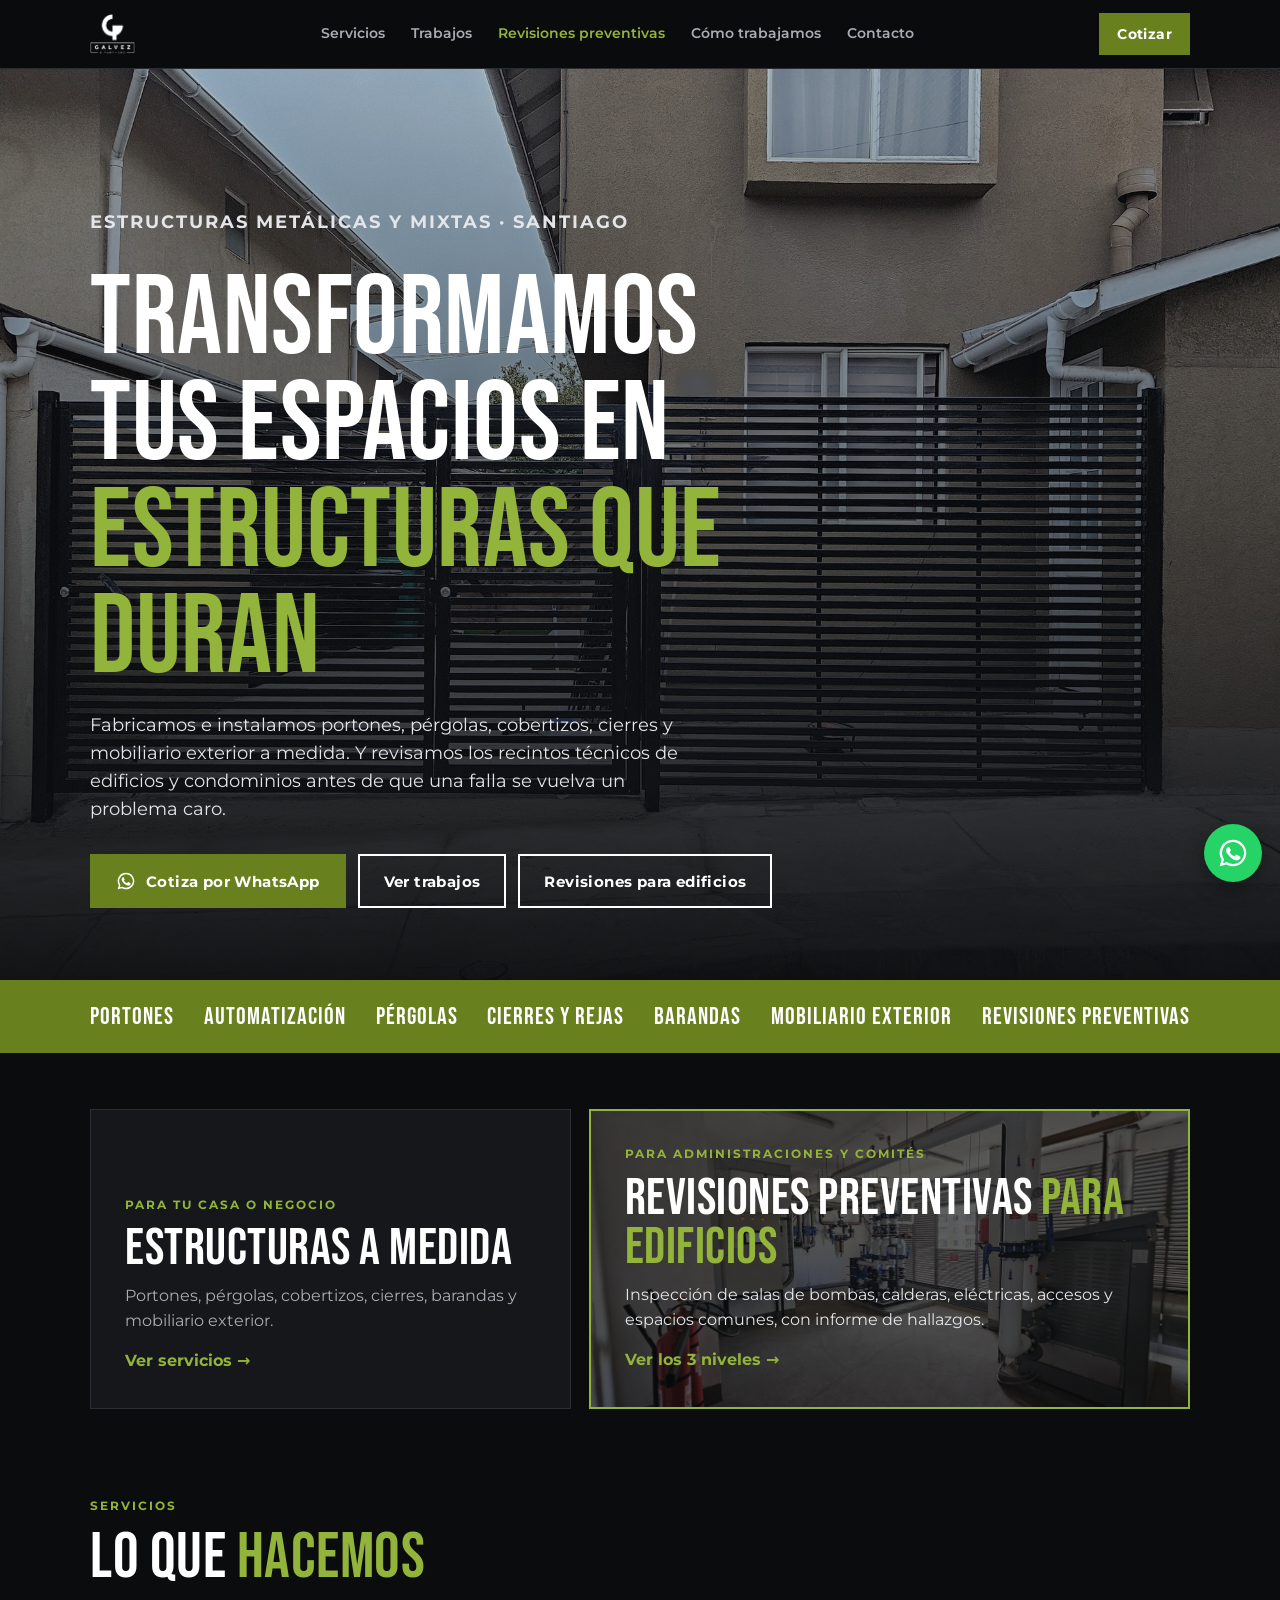
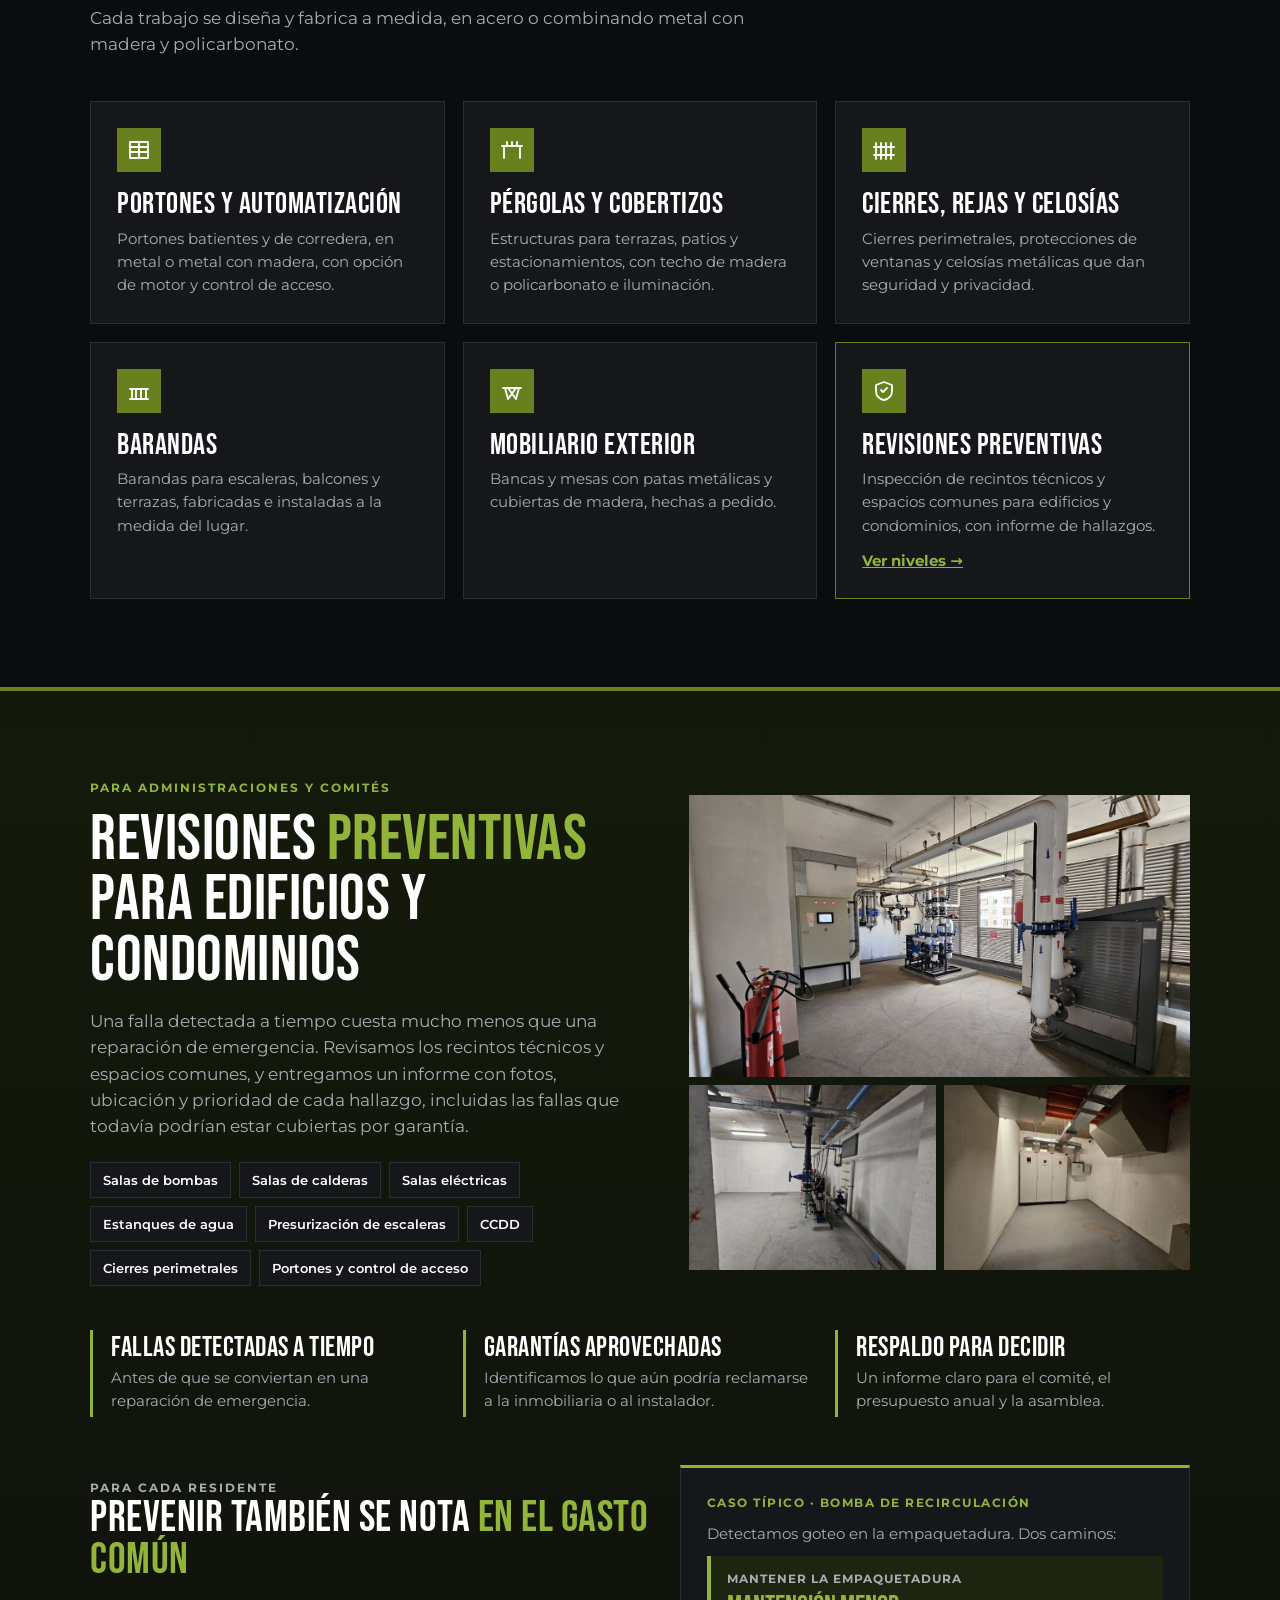
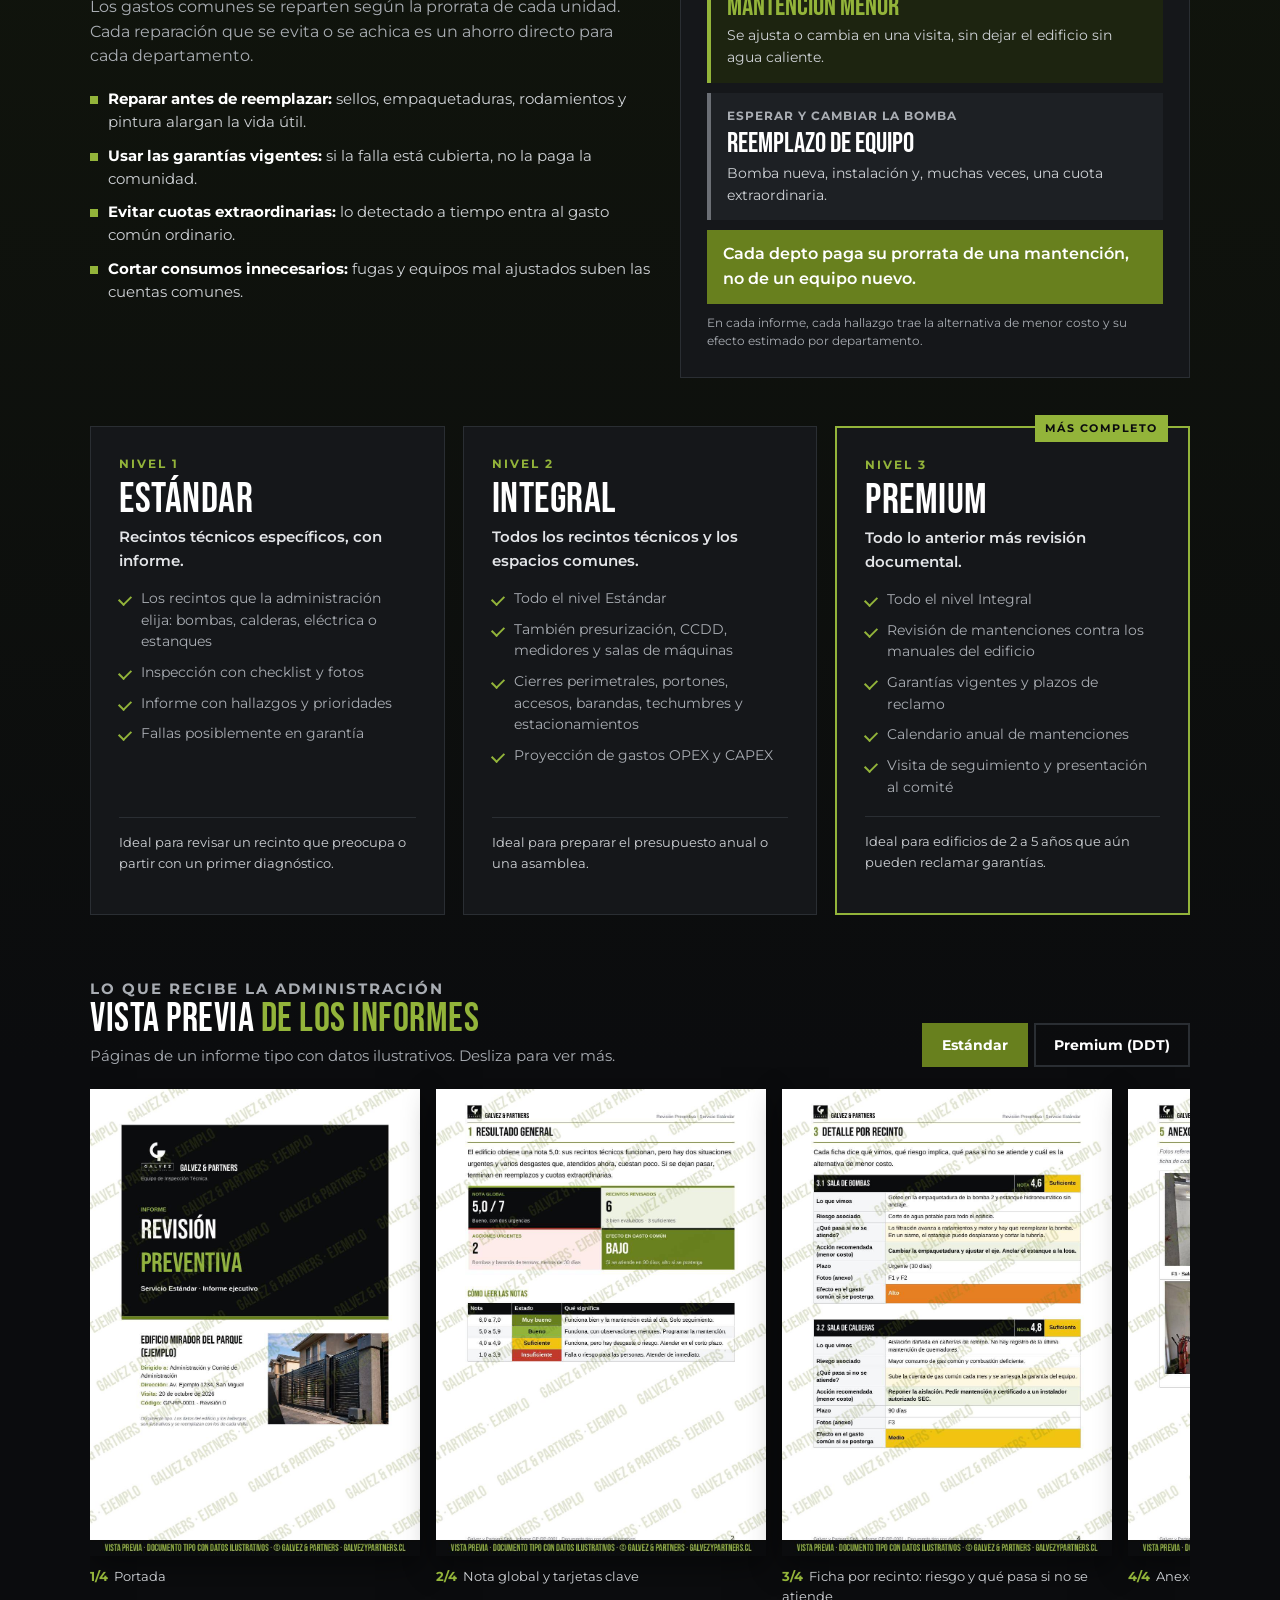
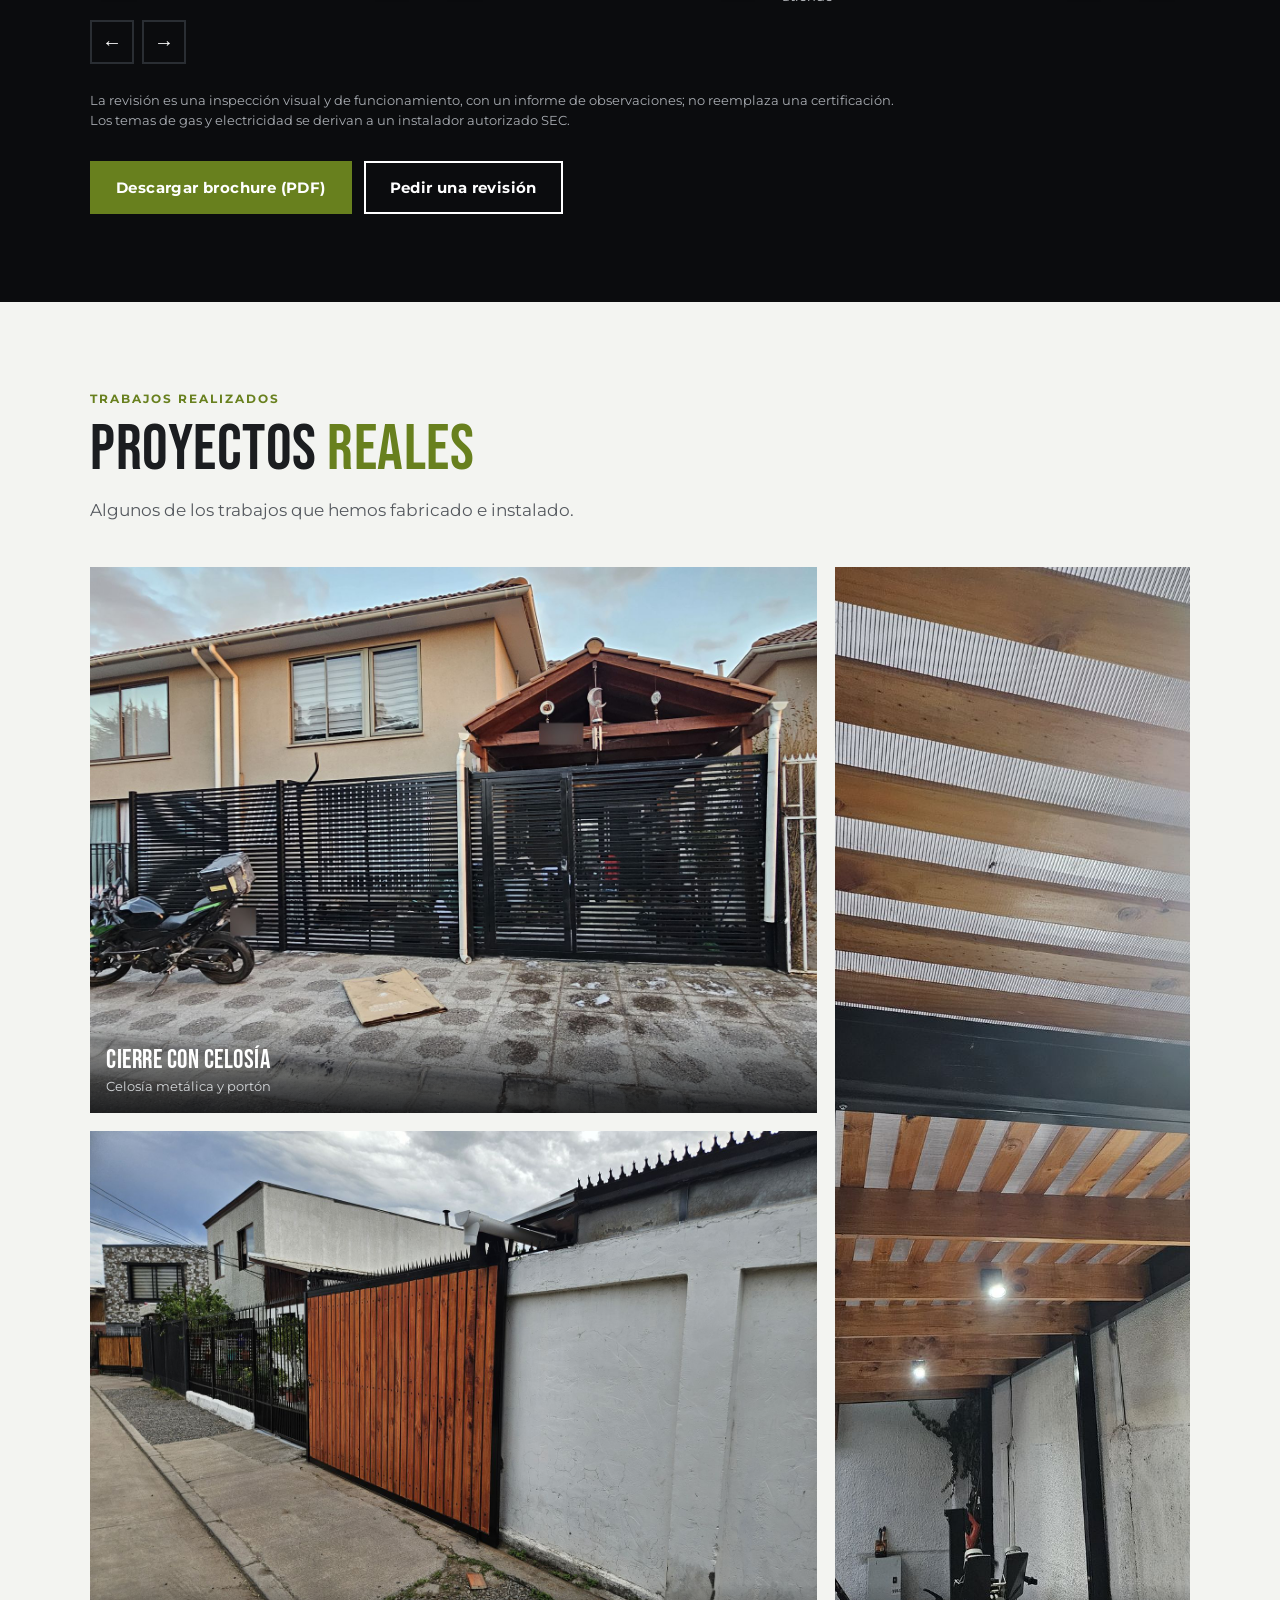
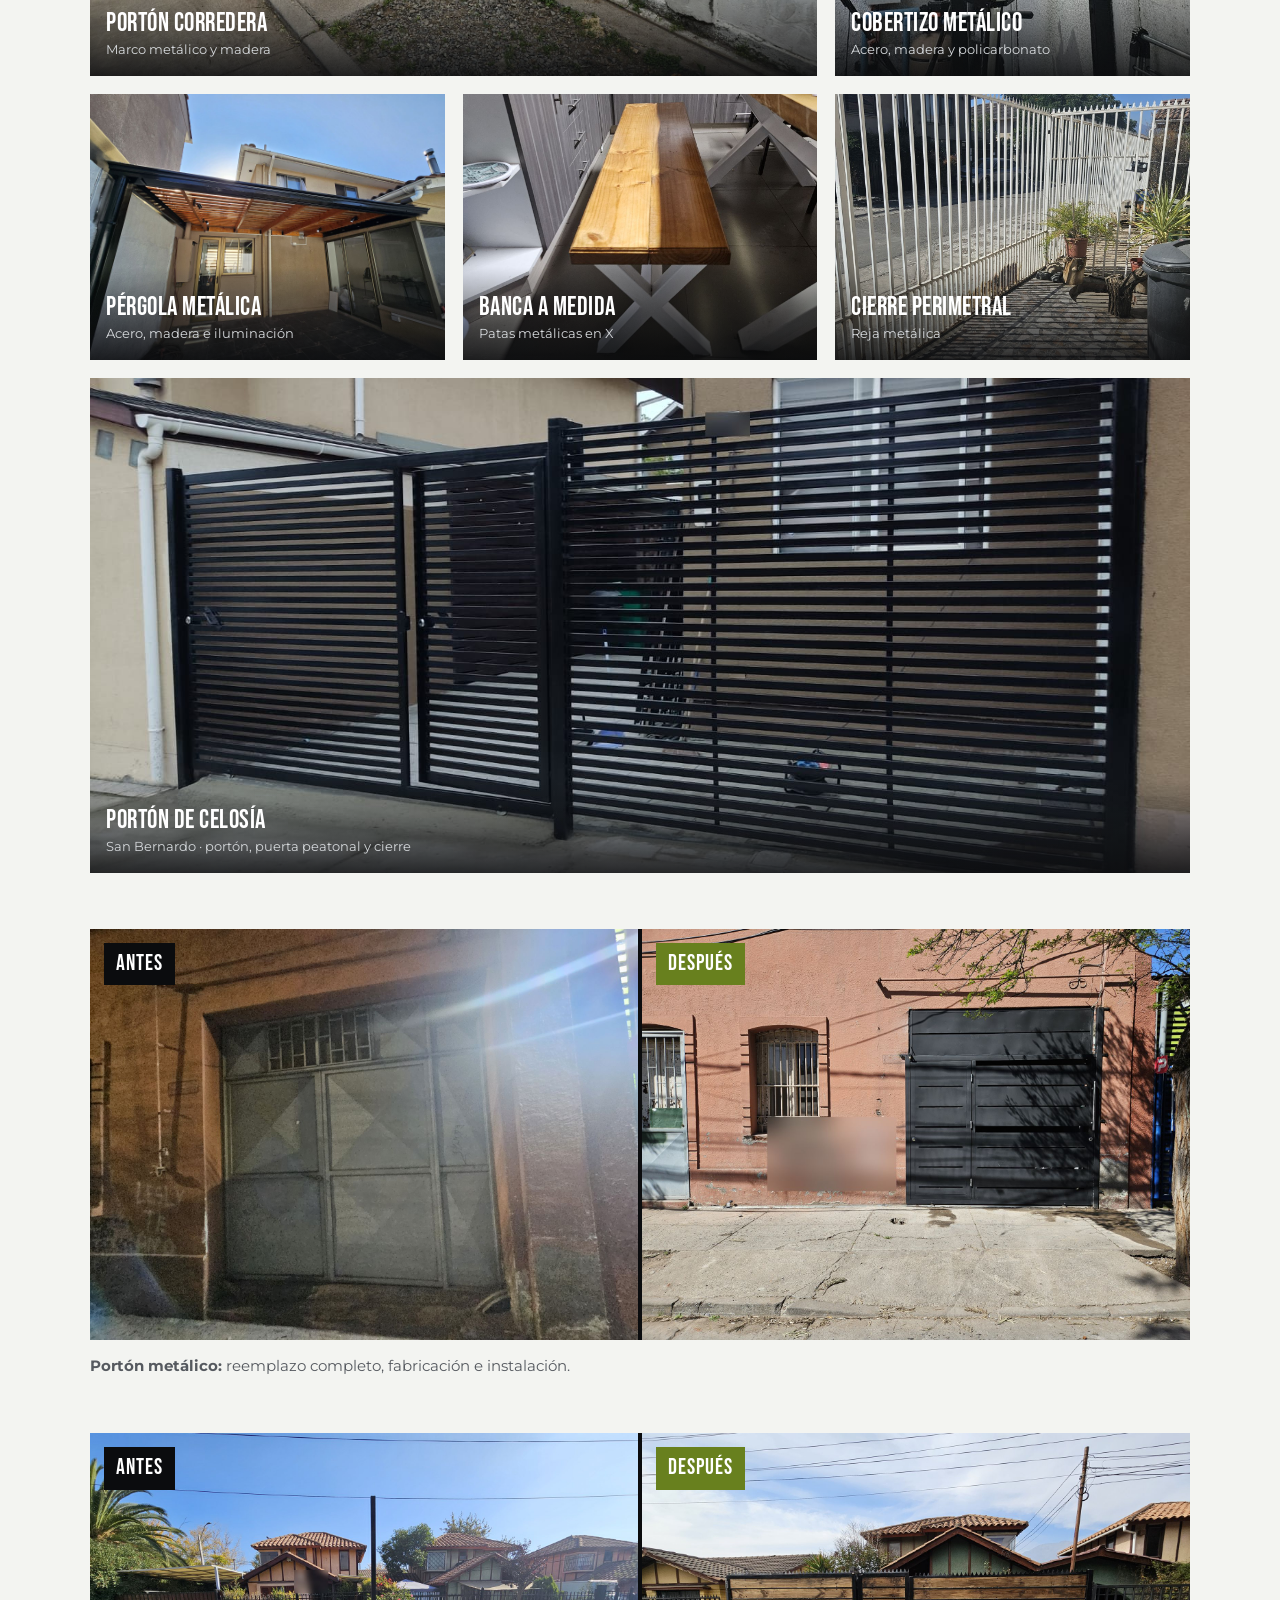
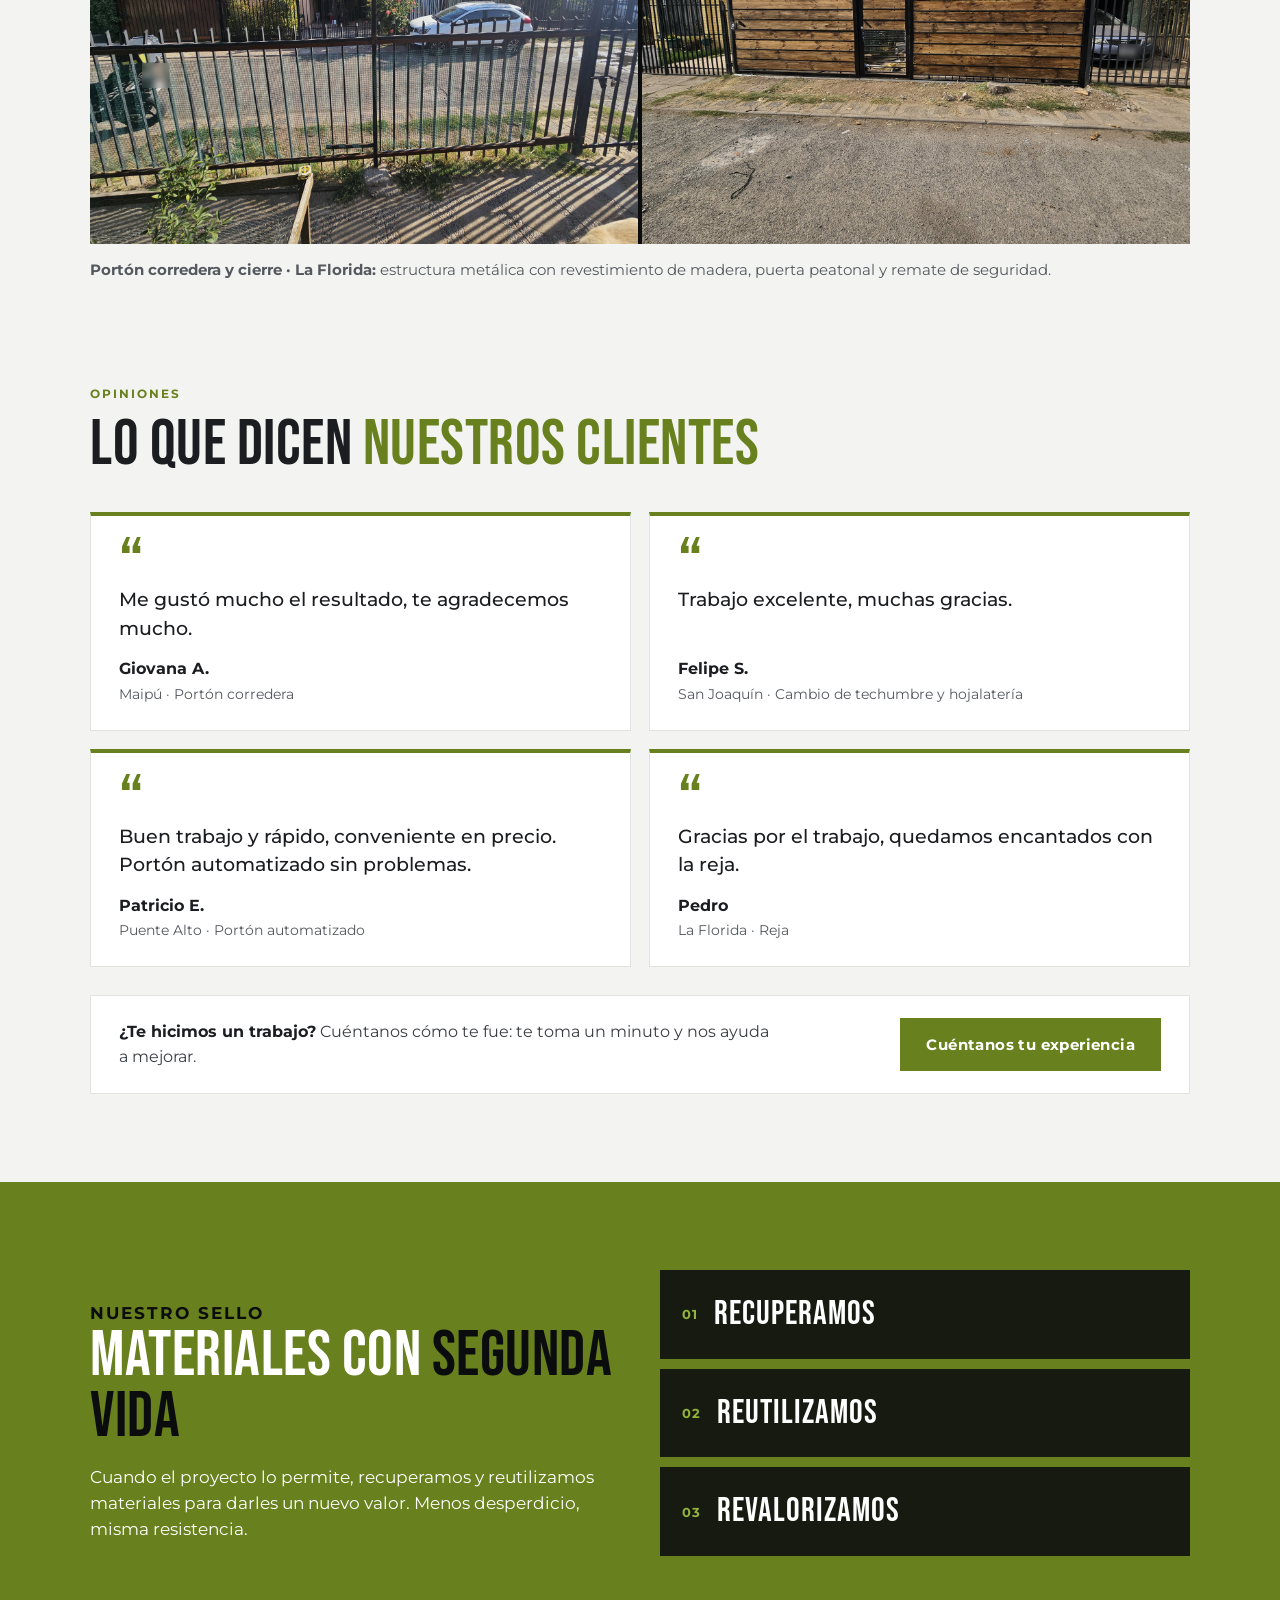
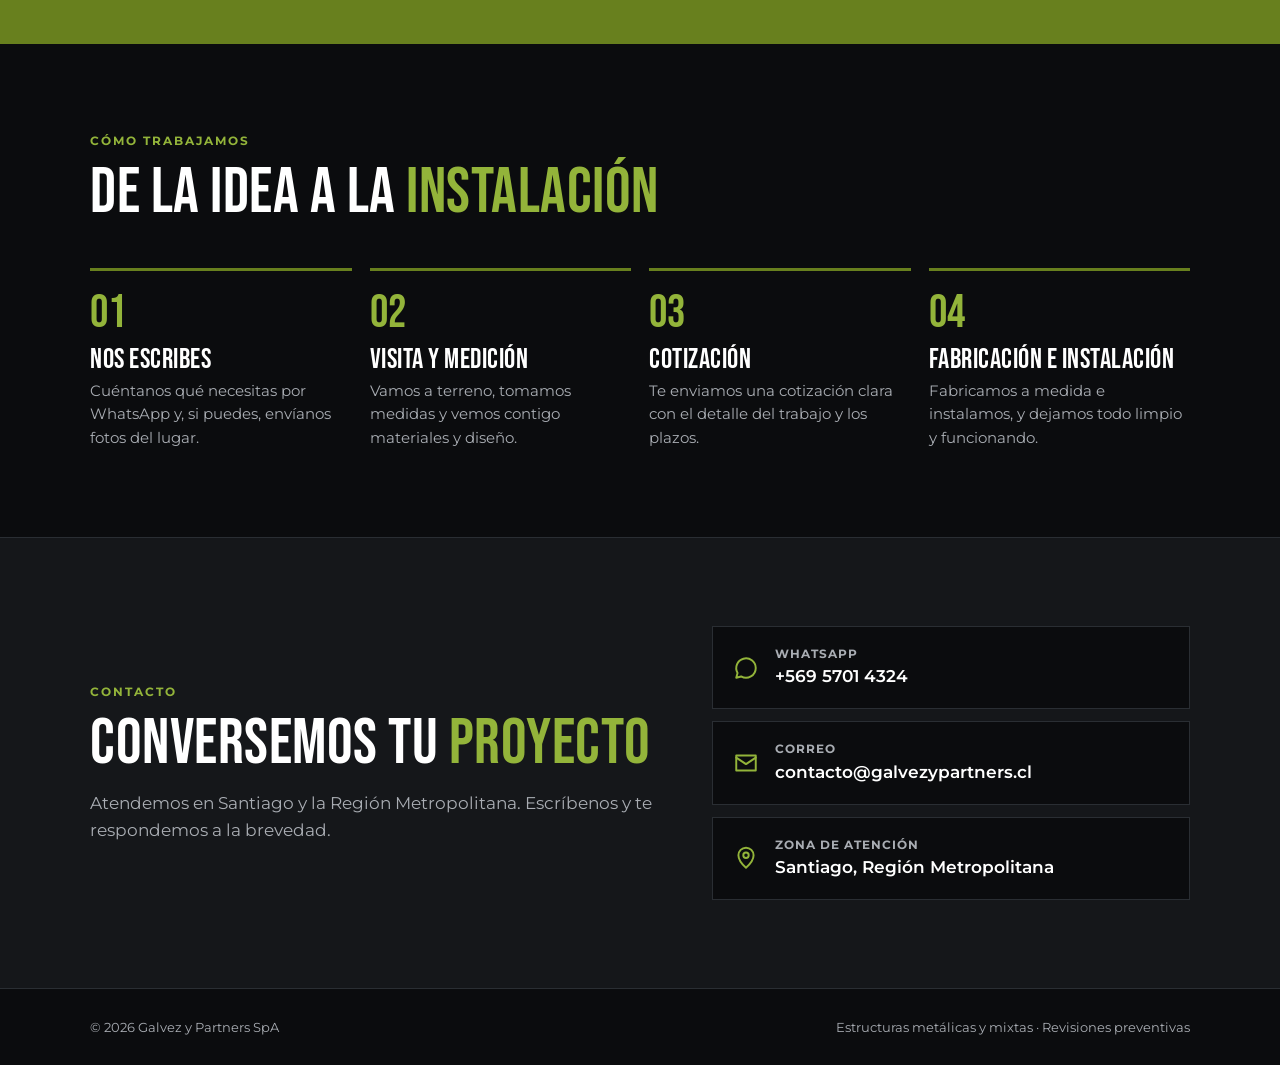
==== index.html @ 33e3d077 "Agrega vista previa de informes en revisiones preventivas Carrusel con páginas del informe Estándar " ====
<!doctype html>
<html lang="es-CL">
<head>
<meta charset="utf-8">
<meta name="viewport" content="width=device-width, initial-scale=1">
<title>Galvez y Partners | Estructuras metálicas y revisiones preventivas en Santiago</title>
<meta name="description" content="Galvez y Partners fabrica e instala portones, pérgolas, cobertizos, cierres, rejas y mobiliario exterior a medida en Santiago. También realizamos revisiones preventivas de recintos técnicos para edificios y condominios.">
<link rel="canonical" href="https://galvezypartners.cl/">
<meta property="og:type" content="website">
<meta property="og:title" content="Galvez y Partners · Estructuras que duran">
<meta property="og:description" content="Portones, pérgolas, cobertizos, cierres y mobiliario exterior a medida. Revisiones preventivas para edificios y condominios en Santiago.">
<meta property="og:url" content="https://galvezypartners.cl/">
<meta property="og:image" content="https://galvezypartners.cl/porton-portada.jpg">
<meta property="og:locale" content="es_CL">
<meta name="theme-color" content="#0b0c0e">
<link rel="icon" href="favicon.png">
<script type="application/ld+json">
{
  "@context": "https://schema.org",
  "@type": "HomeAndConstructionBusiness",
  "name": "Galvez y Partners SpA",
  "alternateName": "Galvez & Partners",
  "url": "https://galvezypartners.cl/",
  "image": "https://galvezypartners.cl/porton-portada.jpg",
  "logo": "https://galvezypartners.cl/logo_white.png",
  "telephone": "+56957014324",
  "email": "contacto@galvezypartners.cl",
  "areaServed": "Región Metropolitana de Santiago, Chile",
  "address": {"@type": "PostalAddress", "addressRegion": "Región Metropolitana", "addressCountry": "CL"},
  "description": "Estructuras metálicas y mixtas a medida: portones, automatización, pérgolas, cobertizos, cierres, rejas, barandas y mobiliario exterior. Revisiones preventivas para edificios y condominios."
}
</script>
<style>
@font-face{font-family:'Bebas Neue';font-weight:400;font-display:swap;src:url('BebasNeue-400.woff2') format('woff2')}
@font-face{font-family:'Montserrat';font-weight:400;font-display:swap;src:url('Montserrat-400.woff2') format('woff2')}
@font-face{font-family:'Montserrat';font-weight:500;font-display:swap;src:url('Montserrat-500.woff2') format('woff2')}
@font-face{font-family:'Montserrat';font-weight:600;font-display:swap;src:url('Montserrat-600.woff2') format('woff2')}
@font-face{font-family:'Montserrat';font-weight:700;font-display:swap;src:url('Montserrat-700.woff2') format('woff2')}
:root{
  --negro:#0b0c0e; --panel:#15171a; --panel2:#1d2024; --linea:#2a2e33;
  --verde:#68801e; --verde2:#93b43a; --blanco:#fff; --gris:#a9adb3; --claro:#f3f4f1; --texto:#1b1d20;
  --display:'Bebas Neue','Arial Narrow',Impact,sans-serif; --body:'Montserrat',system-ui,-apple-system,'Segoe UI',sans-serif;
  --ancho:1140px;
}
*{box-sizing:border-box}
html{scroll-behavior:smooth}
body{margin:0;background:var(--negro);color:var(--blanco);font-family:var(--body);line-height:1.55;font-size:16px;-webkit-font-smoothing:antialiased}
img{max-width:100%;display:block}
a{color:inherit}
.c{max-width:var(--ancho);margin:0 auto;padding:0 20px}
h1,h2,h3{font-family:var(--display);font-weight:400;letter-spacing:.5px;line-height:.95;margin:0}
h2{font-size:clamp(40px,6vw,64px)}
h2 span,h1 span{color:var(--verde2)}
.eyebrow{font-size:12px;font-weight:700;letter-spacing:2px;text-transform:uppercase;color:var(--verde2);margin:0 0 12px}
.lead{color:var(--gris);font-size:17px;max-width:62ch;margin:16px 0 0}
section{padding:88px 0}
.btn{display:inline-flex;align-items:center;gap:10px;font:700 15px var(--body);letter-spacing:.4px;text-decoration:none;padding:15px 24px;border:2px solid var(--verde);background:var(--verde);color:var(--blanco);transition:background .15s,color .15s,border-color .15s}
.btn:hover{background:var(--verde2);border-color:var(--verde2);color:var(--negro)}
.btn.sec{background:transparent;border-color:var(--blanco)}
.btn.sec:hover{background:var(--blanco);color:var(--negro)}
.btn svg{width:20px;height:20px;flex:none}

/* Barra superior */
header.top{position:sticky;top:0;z-index:20;background:rgba(11,12,14,.92);backdrop-filter:blur(8px);border-bottom:1px solid var(--linea)}
header.top .c{display:flex;align-items:center;justify-content:space-between;height:68px;gap:16px}
header.top img{height:40px;width:auto}
nav{display:flex;gap:26px;font-size:14px;font-weight:600}
nav a{text-decoration:none;color:var(--gris)}
nav a:hover{color:var(--blanco)}
.top .btn{padding:10px 16px;font-size:14px}
@media (max-width:860px){nav{display:none}}

/* Portada */
.hero{position:relative;min-height:min(88vh,760px);display:flex;align-items:flex-end;padding:0;overflow:hidden}
.hero>img{position:absolute;inset:0;width:100%;height:100%;object-fit:cover}
.hero::after{content:"";position:absolute;inset:0;background:linear-gradient(180deg,rgba(11,12,14,.25) 0%,rgba(11,12,14,.55) 45%,rgba(11,12,14,.96) 100%)}
.hero .c{position:relative;z-index:1;padding-top:120px;padding-bottom:72px;width:100%}
.hero h1{font-size:clamp(52px,9vw,112px);max-width:15ch}
.hero p{font-size:18px;max-width:52ch;color:#e3e5e8;margin:20px 0 30px}
.hero .acc{display:flex;flex-wrap:wrap;gap:12px}
.franja{background:var(--verde);color:var(--blanco)}
.franja .c{display:flex;flex-wrap:wrap;justify-content:space-between;gap:12px 28px;padding-top:18px;padding-bottom:18px;font-family:var(--display);font-size:24px;letter-spacing:1px}
@media (max-width:860px){.franja .c{justify-content:flex-start;gap:6px 20px;font-size:20px}}

/* Servicios */
.grid{display:grid;gap:18px}
.serv{grid-template-columns:repeat(3,1fr);margin-top:44px}
@media (max-width:900px){.serv{grid-template-columns:1fr 1fr}}
@media (max-width:560px){.serv{grid-template-columns:1fr}}
.card{background:var(--panel);border:1px solid var(--linea);padding:26px}
.card .ic{width:44px;height:44px;background:var(--verde);display:grid;place-items:center;margin-bottom:18px}
.card .ic svg{width:24px;height:24px;stroke:#fff;fill:none;stroke-width:1.8;stroke-linecap:round;stroke-linejoin:round}
.card h3{font-size:30px;margin-bottom:8px}
.card p{color:var(--gris);margin:0;font-size:15px}
.card.destacada{border-color:var(--verde)}

/* Trabajos */
.trab{background:var(--claro);color:var(--texto)}
.trab .lead{color:#55595f}
.gal{grid-template-columns:repeat(12,1fr);margin-top:44px}
.gal figure{margin:0;position:relative;overflow:hidden;background:#ddd;grid-column:span 4;aspect-ratio:4/3}
.gal figure.alta{grid-row:span 2;aspect-ratio:auto}
.gal figure.ancha{grid-column:span 8}
.gal figure.full{grid-column:1/-1;aspect-ratio:20/9}
.gal img{width:100%;height:100%;object-fit:cover;transition:transform .4s}
.gal figure:hover img{transform:scale(1.03)}
.gal figcaption{position:absolute;left:0;right:0;bottom:0;padding:28px 16px 14px;background:linear-gradient(transparent,rgba(11,12,14,.85));color:#fff}
.gal figcaption b{font-family:var(--display);font-weight:400;font-size:26px;letter-spacing:.5px;display:block;line-height:1}
.gal figcaption span{font-size:13px;color:#d6d9dc}
@media (max-width:860px){.gal{grid-template-columns:1fr 1fr}.gal figure,.gal figure.ancha{grid-column:span 1}.gal figure.full{grid-column:1/-1;aspect-ratio:16/9}.gal figure.alta{grid-row:span 1;aspect-ratio:4/3}}
@media (max-width:520px){.gal{grid-template-columns:1fr}}
.ad{display:grid;grid-template-columns:1fr 1fr;gap:4px;margin-top:56px;background:var(--negro)}
.ad figure{margin:0;position:relative}
.ad img{width:100%;aspect-ratio:4/3;object-fit:cover}
.ad .tag{position:absolute;top:14px;left:14px;font-family:var(--display);font-size:22px;letter-spacing:1px;padding:4px 12px;background:var(--negro);color:#fff}
.ad .tag.v{background:var(--verde)}
.ad-txt{margin-top:14px;font-size:15px;color:#55595f}
@media (max-width:620px){.ad{grid-template-columns:1fr}}

/* Revisiones */
.rev-intro{display:grid;grid-template-columns:1.1fr 1fr;gap:48px;align-items:center}
.rev-fotos{display:grid;grid-template-columns:1fr 1fr;gap:8px}
.rev-fotos img{aspect-ratio:4/3;object-fit:cover;width:100%}
.rev-fotos img:first-child{grid-column:span 2;aspect-ratio:16/9}
.chips{display:flex;flex-wrap:wrap;gap:8px;margin:22px 0 0;padding:0;list-style:none}
.chips li{border:1px solid var(--linea);background:var(--panel);padding:7px 12px;font-size:13px;font-weight:600}
@media (max-width:860px){.rev-intro{grid-template-columns:1fr}}
.niveles{grid-template-columns:repeat(3,1fr);margin-top:48px}
.nivel{background:var(--panel);border:1px solid var(--linea);padding:28px;display:flex;flex-direction:column}
.nivel.top{border:2px solid var(--verde2);position:relative}
.nivel .n{font-size:12px;font-weight:700;letter-spacing:2px;text-transform:uppercase;color:var(--verde2)}
.nivel h3{font-size:42px;margin:6px 0 6px}
.nivel .sub{color:#e3e5e8;font-weight:600;margin:0 0 16px;font-size:15px}
.nivel ul{margin:0 0 18px;padding:0;list-style:none;display:flex;flex-direction:column;gap:9px;font-size:14px;color:var(--gris)}
.nivel li{padding-left:22px;position:relative}
.nivel li::before{content:"";position:absolute;left:0;top:7px;width:10px;height:6px;border-left:2px solid var(--verde2);border-bottom:2px solid var(--verde2);transform:rotate(-45deg)}
.nivel .ideal{margin-top:auto;font-size:13px;border-top:1px solid var(--linea);padding-top:14px;color:#cfd2d6}
.badge{position:absolute;top:-13px;right:20px;background:var(--verde2);color:var(--negro);font-size:11px;font-weight:700;letter-spacing:1.5px;text-transform:uppercase;padding:5px 10px}
@media (max-width:900px){.niveles{grid-template-columns:1fr}}
.nota{margin-top:26px;font-size:13px;color:var(--gris);max-width:90ch}
.rev-acc{display:flex;flex-wrap:wrap;gap:12px;margin-top:30px}

/* Vista previa de informes */
.prev{margin-top:56px}
.prev-head{display:flex;flex-wrap:wrap;align-items:end;justify-content:space-between;gap:16px}
.prev-head h3{font-size:40px;margin:0}
.prev-head h3 span{color:var(--verde2)}
.prev-head p{color:var(--gris);margin:6px 0 0;max-width:60ch;font-size:15px}
.prev-tabs{display:flex;gap:6px}
.prev-tabs button{font:700 14px var(--body);padding:11px 18px;border:2px solid var(--linea);background:transparent;color:var(--blanco);cursor:pointer}
.prev-tabs button[aria-selected=true]{background:var(--verde);border-color:var(--verde)}
.prev-track{display:flex;gap:16px;overflow-x:auto;scroll-snap-type:x mandatory;padding:22px 0 14px;scrollbar-width:thin;-webkit-overflow-scrolling:touch}
.prev-track[hidden]{display:none}
.prev-track figure{margin:0;flex:0 0 min(78vw,330px);scroll-snap-align:start}
.prev-track img{width:100%;height:auto;aspect-ratio:910/1287;object-fit:cover;display:block;box-shadow:0 10px 30px rgba(0,0,0,.45);-webkit-user-drag:none;user-select:none}
.prev-track figcaption{font-size:13px;color:#cfd2d6;margin-top:10px}
.prev-track figcaption b{color:var(--verde2);font-weight:700;margin-right:6px}
.prev-nav{display:flex;gap:8px}
.prev-nav button{width:44px;height:44px;border:2px solid var(--linea);background:transparent;color:var(--blanco);font-size:20px;cursor:pointer}
.prev-nav button:hover{border-color:var(--verde2)}

/* Reciclaje */
.eco{background:var(--verde)}
.eco .c{display:grid;grid-template-columns:1fr 1fr;gap:40px;align-items:center}
.eco h2 span{color:var(--negro)}
.eco p{margin:16px 0 0;font-size:17px;max-width:52ch}
.tres{display:flex;flex-direction:column;gap:10px}
.tres div{background:rgba(11,12,14,.88);padding:18px 22px;font-family:var(--display);font-size:34px;letter-spacing:1px;display:flex;align-items:center;gap:16px}
.tres div b{font-family:var(--body);font-size:13px;color:var(--verde2);letter-spacing:1px}
@media (max-width:860px){.eco .c{grid-template-columns:1fr}}

/* Cómo trabajamos */
.pasos{grid-template-columns:repeat(4,1fr);margin-top:44px;counter-reset:p}
.paso{border-top:3px solid var(--verde);padding-top:20px}
.paso::before{counter-increment:p;content:"0" counter(p);font-family:var(--display);font-size:46px;color:var(--verde2);line-height:1}
.paso h3{font-size:28px;margin:10px 0 6px}
.paso p{color:var(--gris);margin:0;font-size:15px}
@media (max-width:860px){.pasos{grid-template-columns:1fr 1fr}}
@media (max-width:520px){.pasos{grid-template-columns:1fr}}

/* Contacto */
.contacto{background:var(--panel);border-top:1px solid var(--linea)}
.contacto .c{display:grid;grid-template-columns:1.2fr 1fr;gap:48px;align-items:center}
.datos{display:flex;flex-direction:column;gap:12px}
.dato{display:flex;gap:16px;align-items:center;background:var(--negro);border:1px solid var(--linea);padding:18px 20px;text-decoration:none}
.dato:hover{border-color:var(--verde)}
.dato svg{width:26px;height:26px;stroke:var(--verde2);fill:none;stroke-width:1.8;stroke-linecap:round;stroke-linejoin:round;flex:none}
.dato small{display:block;font-size:12px;color:var(--gris);letter-spacing:1px;text-transform:uppercase;font-weight:700}
.dato span{font-weight:600;font-size:17px;word-break:break-word}
@media (max-width:860px){.contacto .c{grid-template-columns:1fr}}
footer{padding:28px 0;font-size:13px;color:var(--gris);border-top:1px solid var(--linea)}
footer .c{display:flex;flex-wrap:wrap;justify-content:space-between;gap:10px}

/* Botón flotante WhatsApp */
.wsp{position:fixed;right:18px;bottom:18px;z-index:30;width:58px;height:58px;border-radius:50%;background:#25d366;display:grid;place-items:center;box-shadow:0 6px 20px rgba(0,0,0,.35)}
.wsp svg{width:32px;height:32px;fill:#fff}
:focus-visible{outline:2px solid var(--verde2);outline-offset:3px}

/* Bloque de dos públicos y realce de revisiones */
.aud{padding:56px 0 0}
.aud-g{grid-template-columns:1fr 1.25fr}
.aud-card{position:relative;overflow:hidden;display:flex;flex-direction:column;gap:10px;padding:34px;text-decoration:none;background:var(--panel);border:1px solid var(--linea);min-height:300px;justify-content:flex-end}
.aud-card h2{font-size:clamp(36px,4.6vw,52px)}
.aud-card p{margin:0;color:var(--gris);max-width:46ch}
.aud-card .eyebrow{margin:0}
.aud-link{font-weight:700;color:var(--verde2);margin-top:6px}
.aud-card.dest{border:2px solid var(--verde2)}
.aud-card.dest img{position:absolute;inset:0;width:100%;height:100%;object-fit:cover;opacity:.32}
.aud-card.dest::before{content:"";position:absolute;inset:0;background:linear-gradient(180deg,rgba(11,12,14,.2),rgba(11,12,14,.92))}
.aud-card.dest>*:not(img){position:relative;z-index:1}
.aud-card.dest p{color:#e3e5e8}
.aud-card:hover{border-color:var(--verde2)}
@media (max-width:860px){.aud-g{grid-template-columns:1fr}.aud-card{min-height:240px}.aud-card.dest{order:-1}}
.nav-dest{color:var(--verde2)!important}
.rev{background:linear-gradient(180deg,#141a0b 0%,var(--negro) 70%);border-top:4px solid var(--verde)}
.beneficios{grid-template-columns:repeat(3,1fr);margin-top:44px}
.beneficios div{border-left:3px solid var(--verde2);padding:4px 0 4px 18px;display:flex;flex-direction:column;gap:4px}
.beneficios b{font-family:var(--display);font-weight:400;font-size:28px;letter-spacing:.5px;line-height:1}
.beneficios span{color:var(--gris);font-size:15px}
@media (max-width:860px){.beneficios{grid-template-columns:1fr}}

/* Opiniones */
.opi{background:var(--claro);color:var(--texto);padding-top:0}
.opi-g{grid-template-columns:repeat(2,1fr);margin-top:36px}
@media (max-width:700px){.opi-g{grid-template-columns:1fr}}
.opi-card{margin:0;background:#fff;border:1px solid #e1e3de;border-top:4px solid var(--verde);padding:28px 28px 24px;display:flex;flex-direction:column;gap:14px}
.opi-card .estrellas{font-family:var(--display);font-size:72px;line-height:.6;color:var(--verde);height:28px}
.opi-card blockquote{margin:0;font-size:19px;line-height:1.5;font-weight:500}
.opi-card figcaption{display:flex;flex-direction:column;gap:2px;margin-top:auto}
.opi-card figcaption b{font-weight:700}
.opi-card figcaption span{font-size:14px;color:#55595f}
.opi-cta{margin-top:28px;display:flex;flex-wrap:wrap;align-items:center;justify-content:space-between;gap:16px;background:#fff;border:1px solid #e1e3de;padding:22px 28px}
.opi-cta p{margin:0;max-width:60ch;color:#3a3d42}
.opi-cta b{color:var(--texto)}

/* Gasto común */
.gc{display:grid;grid-template-columns:1.1fr 1fr;gap:28px;margin-top:48px;align-items:start}
.gc h3{font-size:clamp(32px,4vw,44px)}
.gc h3 span{color:var(--verde2)}
.gc-txt>p{color:var(--gris);margin:14px 0 0}
.gc ul{list-style:none;padding:0;margin:18px 0 0;display:flex;flex-direction:column;gap:10px}
.gc li{padding-left:18px;position:relative;color:#cfd2d6;font-size:15px}
.gc li::before{content:"";position:absolute;left:0;top:9px;width:8px;height:8px;background:var(--verde2)}
.gc li b{color:#fff}
.gc-caso{background:var(--panel);border:1px solid var(--linea);border-top:3px solid var(--verde2);padding:26px;display:flex;flex-direction:column;gap:10px}
.gc-k{font-size:12px;font-weight:700;letter-spacing:1.5px;text-transform:uppercase;color:var(--verde2)}
.gc-caso>p{margin:0;color:var(--gris);font-size:15px}
.gc-op{display:flex;flex-direction:column;gap:4px;padding:14px 16px}
.gc-op span{font-size:12px;font-weight:700;letter-spacing:1px;text-transform:uppercase;color:var(--gris)}
.gc-op b{font-family:var(--display);font-weight:400;font-size:28px;line-height:1.05}
.gc-op small{font-size:14px;color:#cfd2d6}
.gc-op.a{background:#1d2410;border-left:4px solid var(--verde2)}
.gc-op.a b{color:var(--verde2)}
.gc-op.b{background:var(--panel2);border-left:4px solid #6b6f75}
.gc-ah{background:var(--verde);padding:12px 16px;font-weight:600}
.gc-n{font-size:12px;color:var(--gris)}
@media (max-width:860px){.gc{grid-template-columns:1fr}}
</style>
</head>
<body>

<header class="top">
  <div class="c">
    <a href="#inicio" aria-label="Galvez y Partners, inicio"><img src="logo_white.png" alt="Galvez &amp; Partners" width="160" height="40"></a>
    <nav aria-label="Secciones">
      <a href="#servicios">Servicios</a>
      <a href="#trabajos">Trabajos</a>
      <a href="#revisiones" class="nav-dest">Revisiones preventivas</a>
      <a href="#como">Cómo trabajamos</a>
      <a href="#contacto">Contacto</a>
    </nav>
    <a class="btn" href="https://wa.me/56957014324?text=Hola%2C%20quiero%20cotizar%20un%20trabajo">Cotizar</a>
  </div>
</header>

<main>
<section class="hero" id="inicio">
  <img src="porton-portada.jpg" alt="Portón y cierre metálico de celosía horizontal negra en San Bernardo, fabricado por Galvez y Partners" fetchpriority="high">
  <div class="c">
    <p class="eyebrow">Estructuras metálicas y mixtas · Santiago</p>
    <h1>Transformamos tus espacios en <span>estructuras que duran</span></h1>
    <p>Fabricamos e instalamos portones, pérgolas, cobertizos, cierres y mobiliario exterior a medida. Y revisamos los recintos técnicos de edificios y condominios antes de que una falla se vuelva un problema caro.</p>
    <div class="acc">
      <a class="btn" href="https://wa.me/56957014324?text=Hola%2C%20quiero%20cotizar%20un%20trabajo"><svg viewBox="0 0 24 24" aria-hidden="true"><path fill="currentColor" d="M12 2a10 10 0 0 0-8.6 15.1L2 22l5-1.3A10 10 0 1 0 12 2Zm0 18.2a8.2 8.2 0 0 1-4.2-1.2l-.3-.2-3 .8.8-2.9-.2-.3A8.2 8.2 0 1 1 12 20.2Zm4.5-6.1c-.2-.1-1.5-.7-1.7-.8s-.4-.1-.6.1-.7.8-.8 1-.3.2-.5.1a6.7 6.7 0 0 1-3.3-2.9c-.3-.4.3-.4.7-1.4a.5.5 0 0 0 0-.4l-.8-1.8c-.2-.5-.4-.4-.6-.4h-.5a1 1 0 0 0-.7.3 3 3 0 0 0-.9 2.2 5.2 5.2 0 0 0 1.1 2.7 11.8 11.8 0 0 0 4.5 4c1.7.7 2.3.8 3.2.6a2.7 2.7 0 0 0 1.8-1.2 2.2 2.2 0 0 0 .2-1.3c-.1-.1-.3-.2-.6-.3Z"/></svg>Cotiza por WhatsApp</a>
      <a class="btn sec" href="#trabajos">Ver trabajos</a>
      <a class="btn sec" href="#revisiones">Revisiones para edificios</a>
    </div>
  </div>
</section>

<div class="franja"><div class="c"><span>Portones</span><span>Automatización</span><span>Pérgolas</span><span>Cierres y rejas</span><span>Barandas</span><span>Mobiliario exterior</span><span>Revisiones preventivas</span></div></div>

<section class="aud" aria-label="Elige tu servicio">
  <div class="c grid aud-g">
    <a class="aud-card" href="#servicios">
      <span class="eyebrow">Para tu casa o negocio</span>
      <h2>Estructuras a medida</h2>
      <p>Portones, pérgolas, cobertizos, cierres, barandas y mobiliario exterior.</p>
      <span class="aud-link">Ver servicios →</span>
    </a>
    <a class="aud-card dest" href="#revisiones">
      <img src="r_calderas.jpg" alt="" aria-hidden="true">
      <span class="eyebrow">Para administraciones y comités</span>
      <h2>Revisiones preventivas <span>para edificios</span></h2>
      <p>Inspección de salas de bombas, calderas, eléctricas, accesos y espacios comunes, con informe de hallazgos.</p>
      <span class="aud-link">Ver los 3 niveles →</span>
    </a>
  </div>
</section>

<section id="servicios">
  <div class="c">
    <p class="eyebrow">Servicios</p>
    <h2>Lo que <span>hacemos</span></h2>
    <p class="lead">Cada trabajo se diseña y fabrica a medida, en acero o combinando metal con madera y policarbonato.</p>
    <div class="grid serv">
      <article class="card"><div class="ic"><svg viewBox="0 0 24 24"><rect x="3" y="4" width="18" height="16"/><path d="M12 4v16M3 9h18M3 14h18"/></svg></div><h3>Portones y automatización</h3><p>Portones batientes y de corredera, en metal o metal con madera, con opción de motor y control de acceso.</p></article>
      <article class="card"><div class="ic"><svg viewBox="0 0 24 24"><path d="M2 8h20M4 8v12M20 8v12M7 4v4M12 4v4M17 4v4"/></svg></div><h3>Pérgolas y cobertizos</h3><p>Estructuras para terrazas, patios y estacionamientos, con techo de madera o policarbonato e iluminación.</p></article>
      <article class="card"><div class="ic"><svg viewBox="0 0 24 24"><path d="M4 21V5M9 21V5M14 21V5M19 21V5M2 9h20M2 17h20"/></svg></div><h3>Cierres, rejas y celosías</h3><p>Cierres perimetrales, protecciones de ventanas y celosías metálicas que dan seguridad y privacidad.</p></article>
      <article class="card"><div class="ic"><svg viewBox="0 0 24 24"><path d="M3 20h18M5 20V10M19 20V10M3 10h18M9 10v10M14 10v10"/></svg></div><h3>Barandas</h3><p>Barandas para escaleras, balcones y terrazas, fabricadas e instaladas a la medida del lugar.</p></article>
      <article class="card"><div class="ic"><svg viewBox="0 0 24 24"><path d="M3 9h18M5 9l3 11M19 9l-3 11M8 20l8-11M16 20 8 9"/></svg></div><h3>Mobiliario exterior</h3><p>Bancas y mesas con patas metálicas y cubiertas de madera, hechas a pedido.</p></article>
      <article class="card destacada"><div class="ic"><svg viewBox="0 0 24 24"><path d="M9 11l2 2 4-4"/><path d="M12 3 4 6v6c0 5 3.5 8 8 9 4.5-1 8-4 8-9V6Z"/></svg></div><h3>Revisiones preventivas</h3><p>Inspección de recintos técnicos y espacios comunes para edificios y condominios, con informe de hallazgos.</p><p style="margin-top:12px"><a href="#revisiones" style="color:var(--verde2);font-weight:700">Ver niveles →</a></p></article>
    </div>
  </div>
</section>

<section class="rev" id="revisiones">
  <div class="c">
    <div class="rev-intro">
      <div>
        <p class="eyebrow">Para administraciones y comités</p>
        <h2>Revisiones <span>preventivas</span> para edificios y condominios</h2>
        <p class="lead">Una falla detectada a tiempo cuesta mucho menos que una reparación de emergencia. Revisamos los recintos técnicos y espacios comunes, y entregamos un informe con fotos, ubicación y prioridad de cada hallazgo, incluidas las fallas que todavía podrían estar cubiertas por garantía.</p>
        <ul class="chips">
          <li>Salas de bombas</li><li>Salas de calderas</li><li>Salas eléctricas</li><li>Estanques de agua</li><li>Presurización de escaleras</li><li>CCDD</li><li>Cierres perimetrales</li><li>Portones y control de acceso</li>
        </ul>
      </div>
      <div class="rev-fotos">
        <img src="r_calderas.jpg" alt="Sala de calderas de un edificio" loading="lazy">
        <img src="r_bombas.jpg" alt="Sala de bombas" loading="lazy">
        <img src="r_electrica.jpg" alt="Sala eléctrica" loading="lazy">
      </div>
    </div>

    <div class="grid beneficios">
      <div><b>Fallas detectadas a tiempo</b><span>Antes de que se conviertan en una reparación de emergencia.</span></div>
      <div><b>Garantías aprovechadas</b><span>Identificamos lo que aún podría reclamarse a la inmobiliaria o al instalador.</span></div>
      <div><b>Respaldo para decidir</b><span>Un informe claro para el comité, el presupuesto anual y la asamblea.</span></div>
    </div>

    <div class="gc">
      <div class="gc-txt">
        <p class="eyebrow">Para cada residente</p>
        <h3>Prevenir también se nota <span>en el gasto común</span></h3>
        <p>Los gastos comunes se reparten según la prorrata de cada unidad. Cada reparación que se evita o se achica es un ahorro directo para cada departamento.</p>
        <ul>
          <li><b>Reparar antes de reemplazar:</b> sellos, empaquetaduras, rodamientos y pintura alargan la vida útil.</li>
          <li><b>Usar las garantías vigentes:</b> si la falla está cubierta, no la paga la comunidad.</li>
          <li><b>Evitar cuotas extraordinarias:</b> lo detectado a tiempo entra al gasto común ordinario.</li>
          <li><b>Cortar consumos innecesarios:</b> fugas y equipos mal ajustados suben las cuentas comunes.</li>
        </ul>
      </div>
      <div class="gc-caso">
        <span class="gc-k">Caso típico · bomba de recirculación</span>
        <p>Detectamos goteo en la empaquetadura. Dos caminos:</p>
        <div class="gc-op a"><span>Mantener la empaquetadura</span><b>Mantención menor</b><small>Se ajusta o cambia en una visita, sin dejar el edificio sin agua caliente.</small></div>
        <div class="gc-op b"><span>Esperar y cambiar la bomba</span><b>Reemplazo de equipo</b><small>Bomba nueva, instalación y, muchas veces, una cuota extraordinaria.</small></div>
        <div class="gc-ah">Cada depto paga su prorrata de una mantención, no de un equipo nuevo.</div>
        <small class="gc-n">En cada informe, cada hallazgo trae la alternativa de menor costo y su efecto estimado por departamento.</small>
      </div>
    </div>

    <div class="grid niveles">
      <article class="nivel">
        <span class="n">Nivel 1</span><h3>Estándar</h3><p class="sub">Recintos técnicos específicos, con informe.</p>
        <ul><li>Los recintos que la administración elija: bombas, calderas, eléctrica o estanques</li><li>Inspección con checklist y fotos</li><li>Informe con hallazgos y prioridades</li><li>Fallas posiblemente en garantía</li></ul>
        <p class="ideal">Ideal para revisar un recinto que preocupa o partir con un primer diagnóstico.</p>
      </article>
      <article class="nivel">
        <span class="n">Nivel 2</span><h3>Integral</h3><p class="sub">Todos los recintos técnicos y los espacios comunes.</p>
        <ul><li>Todo el nivel Estándar</li><li>También presurización, CCDD, medidores y salas de máquinas</li><li>Cierres perimetrales, portones, accesos, barandas, techumbres y estacionamientos</li><li>Proyección de gastos OPEX y CAPEX</li></ul>
        <p class="ideal">Ideal para preparar el presupuesto anual o una asamblea.</p>
      </article>
      <article class="nivel top">
        <span class="badge">Más completo</span>
        <span class="n">Nivel 3</span><h3>Premium</h3><p class="sub">Todo lo anterior más revisión documental.</p>
        <ul><li>Todo el nivel Integral</li><li>Revisión de mantenciones contra los manuales del edificio</li><li>Garantías vigentes y plazos de reclamo</li><li>Calendario anual de mantenciones</li><li>Visita de seguimiento y presentación al comité</li></ul>
        <p class="ideal">Ideal para edificios de 2 a 5 años que aún pueden reclamar garantías.</p>
      </article>
    </div>

    <div class="prev" id="informes">
      <div class="prev-head">
        <div>
          <p class="eyebrow">Lo que recibe la administración</p>
          <h3>Vista previa <span>de los informes</span></h3>
          <p>Páginas de un informe tipo con datos ilustrativos. Desliza para ver más.</p>
        </div>
        <div class="prev-tabs" role="tablist">
          <button role="tab" aria-selected="true" aria-controls="prev-est">Estándar</button>
          <button role="tab" aria-selected="false" aria-controls="prev-ddt">Premium (DDT)</button>
        </div>
      </div>
      <div class="prev-track" id="prev-est" role="tabpanel"><figure><img src="prev-est-1.jpg" alt="Vista previa del informe Estándar: Portada" loading="lazy" width="910" height="1287" draggable="false"><figcaption><b>1/4</b>Portada</figcaption></figure><figure><img src="prev-est-2.jpg" alt="Vista previa del informe Estándar: Nota global y tarjetas clave" loading="lazy" width="910" height="1287" draggable="false"><figcaption><b>2/4</b>Nota global y tarjetas clave</figcaption></figure><figure><img src="prev-est-4.jpg" alt="Vista previa del informe Estándar: Ficha por recinto: riesgo y qué pasa si no se atiende" loading="lazy" width="910" height="1287" draggable="false"><figcaption><b>3/4</b>Ficha por recinto: riesgo y qué pasa si no se atiende</figcaption></figure><figure><img src="prev-est-8.jpg" alt="Vista previa del informe Estándar: Anexo fotográfico" loading="lazy" width="910" height="1287" draggable="false"><figcaption><b>4/4</b>Anexo fotográfico</figcaption></figure></div>
      <div class="prev-track" id="prev-ddt" role="tabpanel" hidden><figure><img src="prev-ddt-1.jpg" alt="Vista previa del informe Premium: Portada" loading="lazy" width="910" height="1287" draggable="false"><figcaption><b>1/5</b>Portada</figcaption></figure><figure><img src="prev-ddt-3.jpg" alt="Vista previa del informe Premium: Resumen ejecutivo con tarjetas clave" loading="lazy" width="910" height="1287" draggable="false"><figcaption><b>2/5</b>Resumen ejecutivo con tarjetas clave</figcaption></figure><figure><img src="prev-ddt-15.jpg" alt="Vista previa del informe Premium: Matriz de riesgos" loading="lazy" width="910" height="1287" draggable="false"><figcaption><b>3/5</b>Matriz de riesgos</figcaption></figure><figure><img src="prev-ddt-17.jpg" alt="Vista previa del informe Premium: Presupuesto por partida: OPEX y CAPEX" loading="lazy" width="910" height="1287" draggable="false"><figcaption><b>4/5</b>Presupuesto por partida: OPEX y CAPEX</figcaption></figure><figure><img src="prev-ddt-20.jpg" alt="Vista previa del informe Premium: Proyección a 10 años con y sin plan" loading="lazy" width="910" height="1287" draggable="false"><figcaption><b>5/5</b>Proyección a 10 años con y sin plan</figcaption></figure></div>
      <div class="prev-nav"><button type="button" aria-label="Anterior" data-d="-1">&#8592;</button><button type="button" aria-label="Siguiente" data-d="1">&#8594;</button></div>
    </div>
    <p class="nota">La revisión es una inspección visual y de funcionamiento, con un informe de observaciones; no reemplaza una certificación. Los temas de gas y electricidad se derivan a un instalador autorizado SEC.</p>
    <div class="rev-acc">
      <a class="btn" href="brochure-galvez.pdf" download>Descargar brochure (PDF)</a>
      <a class="btn sec" href="https://wa.me/56957014324?text=Hola%2C%20quiero%20informaci%C3%B3n%20sobre%20las%20revisiones%20preventivas%20para%20nuestro%20edificio">Pedir una revisión</a>
    </div>
  </div>
</section>

<section class="trab" id="trabajos">
  <div class="c">
    <p class="eyebrow" style="color:var(--verde)">Trabajos realizados</p>
    <h2>Proyectos <span style="color:var(--verde)">reales</span></h2>
    <p class="lead">Algunos de los trabajos que hemos fabricado e instalado.</p>
    <div class="grid gal">
      <figure class="ancha"><img src="celosia.jpg" alt="Cierre con celosía metálica y portón doble en una casa" loading="lazy"><figcaption><b>Cierre con celosía</b><span>Celosía metálica y portón</span></figcaption></figure>
      <figure class="alta"><img src="cobertizo.jpg" alt="Cobertizo metálico con techo de madera e iluminación" loading="lazy"><figcaption><b>Cobertizo metálico</b><span>Acero, madera y policarbonato</span></figcaption></figure>
      <figure class="ancha"><img src="porton-madera.jpg" alt="Portón de corredera con marco metálico y revestimiento de madera" loading="lazy"><figcaption><b>Portón corredera</b><span>Marco metálico y madera</span></figcaption></figure>
      <figure><img src="pergola.jpg" alt="Pérgola metálica con techo de madera en un patio" loading="lazy"><figcaption><b>Pérgola metálica</b><span>Acero, madera e iluminación</span></figcaption></figure>
      <figure><img src="banca.jpg" alt="Banca de madera con patas metálicas en X" loading="lazy"><figcaption><b>Banca a medida</b><span>Patas metálicas en X</span></figcaption></figure>
      <figure><img src="reja.jpg" alt="Cierre perimetral con reja metálica blanca" loading="lazy"><figcaption><b>Cierre perimetral</b><span>Reja metálica</span></figcaption></figure>
      <figure class="full"><img src="sanbernardo-celosia.jpg" alt="Portón y cierre de celosía metálica negra en San Bernardo" loading="lazy"><figcaption><b>Portón de celosía</b><span>San Bernardo · portón, puerta peatonal y cierre</span></figcaption></figure>
    </div>
    <div class="ad" aria-label="Antes y después de un portón metálico">
      <figure><img src="porton-antes.jpg" alt="Portón antiguo deteriorado antes del trabajo" loading="lazy"><span class="tag">Antes</span></figure>
      <figure><img src="porton-despues.jpg" alt="Portón metálico nuevo instalado" loading="lazy"><span class="tag v">Después</span></figure>
    </div>
    <p class="ad-txt"><b>Portón metálico:</b> reemplazo completo, fabricación e instalación.</p>
    <div class="ad" aria-label="Antes y después de un portón corredera y cierre en La Florida">
      <figure><img src="florida-antes.jpg" alt="Reja antigua con malla antes del trabajo en La Florida" loading="lazy"><span class="tag">Antes</span></figure>
      <figure><img src="florida-despues.jpg" alt="Portón corredera y cierre con marco metálico y madera en La Florida" loading="lazy"><span class="tag v">Después</span></figure>
    </div>
    <p class="ad-txt"><b>Portón corredera y cierre · La Florida:</b> estructura metálica con revestimiento de madera, puerta peatonal y remate de seguridad.</p>
  </div>
</section>


<section class="opi" id="opiniones">
  <div class="c">
    <p class="eyebrow" style="color:var(--verde)">Opiniones</p>
    <h2>Lo que dicen <span style="color:var(--verde)">nuestros clientes</span></h2>
    <div class="grid opi-g">
      <figure class="opi-card">
        <div class="estrellas" aria-hidden="true">“</div>
        <blockquote>Me gustó mucho el resultado, te agradecemos mucho.</blockquote>
        <figcaption><b>Giovana A.</b><span>Maipú · Portón corredera</span></figcaption>
      </figure>
      <figure class="opi-card">
        <div class="estrellas" aria-hidden="true">“</div>
        <blockquote>Trabajo excelente, muchas gracias.</blockquote>
        <figcaption><b>Felipe S.</b><span>San Joaquín · Cambio de techumbre y hojalatería</span></figcaption>
      </figure>
      <figure class="opi-card">
        <div class="estrellas" aria-hidden="true">“</div>
        <blockquote>Buen trabajo y rápido, conveniente en precio. Portón automatizado sin problemas.</blockquote>
        <figcaption><b>Patricio E.</b><span>Puente Alto · Portón automatizado</span></figcaption>
      </figure>
      <figure class="opi-card">
        <div class="estrellas" aria-hidden="true">“</div>
        <blockquote>Gracias por el trabajo, quedamos encantados con la reja.</blockquote>
        <figcaption><b>Pedro</b><span>La Florida · Reja</span></figcaption>
      </figure>
    </div>
    <div class="opi-cta">
      <p><b>¿Te hicimos un trabajo?</b> Cuéntanos cómo te fue: te toma un minuto y nos ayuda a mejorar.</p>
      <a class="btn" href="https://docs.google.com/forms/d/e/1FAIpQLSc_7D7pmM0-NiDBEVIDhf6BBA49H0CDaXI_H98b2X469FOQzw/viewform" target="_blank" rel="noopener">Cuéntanos tu experiencia</a>
    </div>
  </div>
</section>

<section class="eco">
  <div class="c">
    <div>
      <p class="eyebrow" style="color:var(--negro)">Nuestro sello</p>
      <h2>Materiales con <span>segunda vida</span></h2>
      <p>Cuando el proyecto lo permite, recuperamos y reutilizamos materiales para darles un nuevo valor. Menos desperdicio, misma resistencia.</p>
    </div>
    <div class="tres"><div><b>01</b>Recuperamos</div><div><b>02</b>Reutilizamos</div><div><b>03</b>Revalorizamos</div></div>
  </div>
</section>

<section id="como">
  <div class="c">
    <p class="eyebrow">Cómo trabajamos</p>
    <h2>De la idea a la <span>instalación</span></h2>
    <div class="grid pasos">
      <div class="paso"><h3>Nos escribes</h3><p>Cuéntanos qué necesitas por WhatsApp y, si puedes, envíanos fotos del lugar.</p></div>
      <div class="paso"><h3>Visita y medición</h3><p>Vamos a terreno, tomamos medidas y vemos contigo materiales y diseño.</p></div>
      <div class="paso"><h3>Cotización</h3><p>Te enviamos una cotización clara con el detalle del trabajo y los plazos.</p></div>
      <div class="paso"><h3>Fabricación e instalación</h3><p>Fabricamos a medida e instalamos, y dejamos todo limpio y funcionando.</p></div>
    </div>
  </div>
</section>

<section class="contacto" id="contacto">
  <div class="c">
    <div>
      <p class="eyebrow">Contacto</p>
      <h2>Conversemos tu <span>proyecto</span></h2>
      <p class="lead">Atendemos en Santiago y la Región Metropolitana. Escríbenos y te respondemos a la brevedad.</p>
    </div>
    <div class="datos">
      <a class="dato" href="https://wa.me/56957014324?text=Hola%2C%20quiero%20cotizar%20un%20trabajo"><svg viewBox="0 0 24 24"><path d="M21 12a9 9 0 0 1-13.5 7.8L3 21l1.2-4.4A9 9 0 1 1 21 12Z"/></svg><div><small>WhatsApp</small><span>+569 5701 4324</span></div></a>
      <a class="dato" href="mailto:contacto@galvezypartners.cl"><svg viewBox="0 0 24 24"><rect x="3" y="5" width="18" height="14"/><path d="m3 7 9 6 9-6"/></svg><div><small>Correo</small><span>contacto@galvezypartners.cl</span></div></a>
      <div class="dato"><svg viewBox="0 0 24 24"><path d="M12 21s7-6.1 7-11.5A7 7 0 0 0 5 9.5C5 14.9 12 21 12 21Z"/><circle cx="12" cy="9.5" r="2.5"/></svg><div><small>Zona de atención</small><span>Santiago, Región Metropolitana</span></div></div>
    </div>
  </div>
</section>
</main>

<footer><div class="c"><span>© <span id="anio">2026</span> Galvez y Partners SpA</span><span>Estructuras metálicas y mixtas · Revisiones preventivas</span></div></footer>

<a class="wsp" href="https://wa.me/56957014324?text=Hola%2C%20quiero%20cotizar%20un%20trabajo" aria-label="Escríbenos por WhatsApp"><svg viewBox="0 0 24 24"><path d="M12 2a10 10 0 0 0-8.6 15.1L2 22l5-1.3A10 10 0 1 0 12 2Zm0 18.2a8.2 8.2 0 0 1-4.2-1.2l-.3-.2-3 .8.8-2.9-.2-.3A8.2 8.2 0 1 1 12 20.2Zm4.5-6.1c-.2-.1-1.5-.7-1.7-.8s-.4-.1-.6.1-.7.8-.8 1-.3.2-.5.1a6.7 6.7 0 0 1-3.3-2.9c-.3-.4.3-.4.7-1.4a.5.5 0 0 0 0-.4l-.8-1.8c-.2-.5-.4-.4-.6-.4h-.5a1 1 0 0 0-.7.3 3 3 0 0 0-.9 2.2 5.2 5.2 0 0 0 1.1 2.7 11.8 11.8 0 0 0 4.5 4c1.7.7 2.3.8 3.2.6a2.7 2.7 0 0 0 1.8-1.2 2.2 2.2 0 0 0 .2-1.3c-.1-.1-.3-.2-.6-.3Z"/></svg></a>
<script>
(function(){var tabs=document.querySelectorAll('.prev-tabs button');
tabs.forEach(function(b){b.addEventListener('click',function(){tabs.forEach(function(x){x.setAttribute('aria-selected',x===b);document.getElementById(x.getAttribute('aria-controls')).hidden=x!==b;});});});
document.querySelectorAll('.prev-nav button').forEach(function(b){b.addEventListener('click',function(){var t=document.querySelector('.prev-track:not([hidden])');var f=t.querySelector('figure');t.scrollBy({left:(+b.dataset.d)*(f.offsetWidth+16),behavior:'smooth'});});});
document.querySelectorAll('.prev-track img').forEach(function(i){i.addEventListener('contextmenu',function(e){e.preventDefault();});});})();
</script>
<script>document.getElementById('anio').textContent=new Date().getFullYear();</script>
</body>
</html>
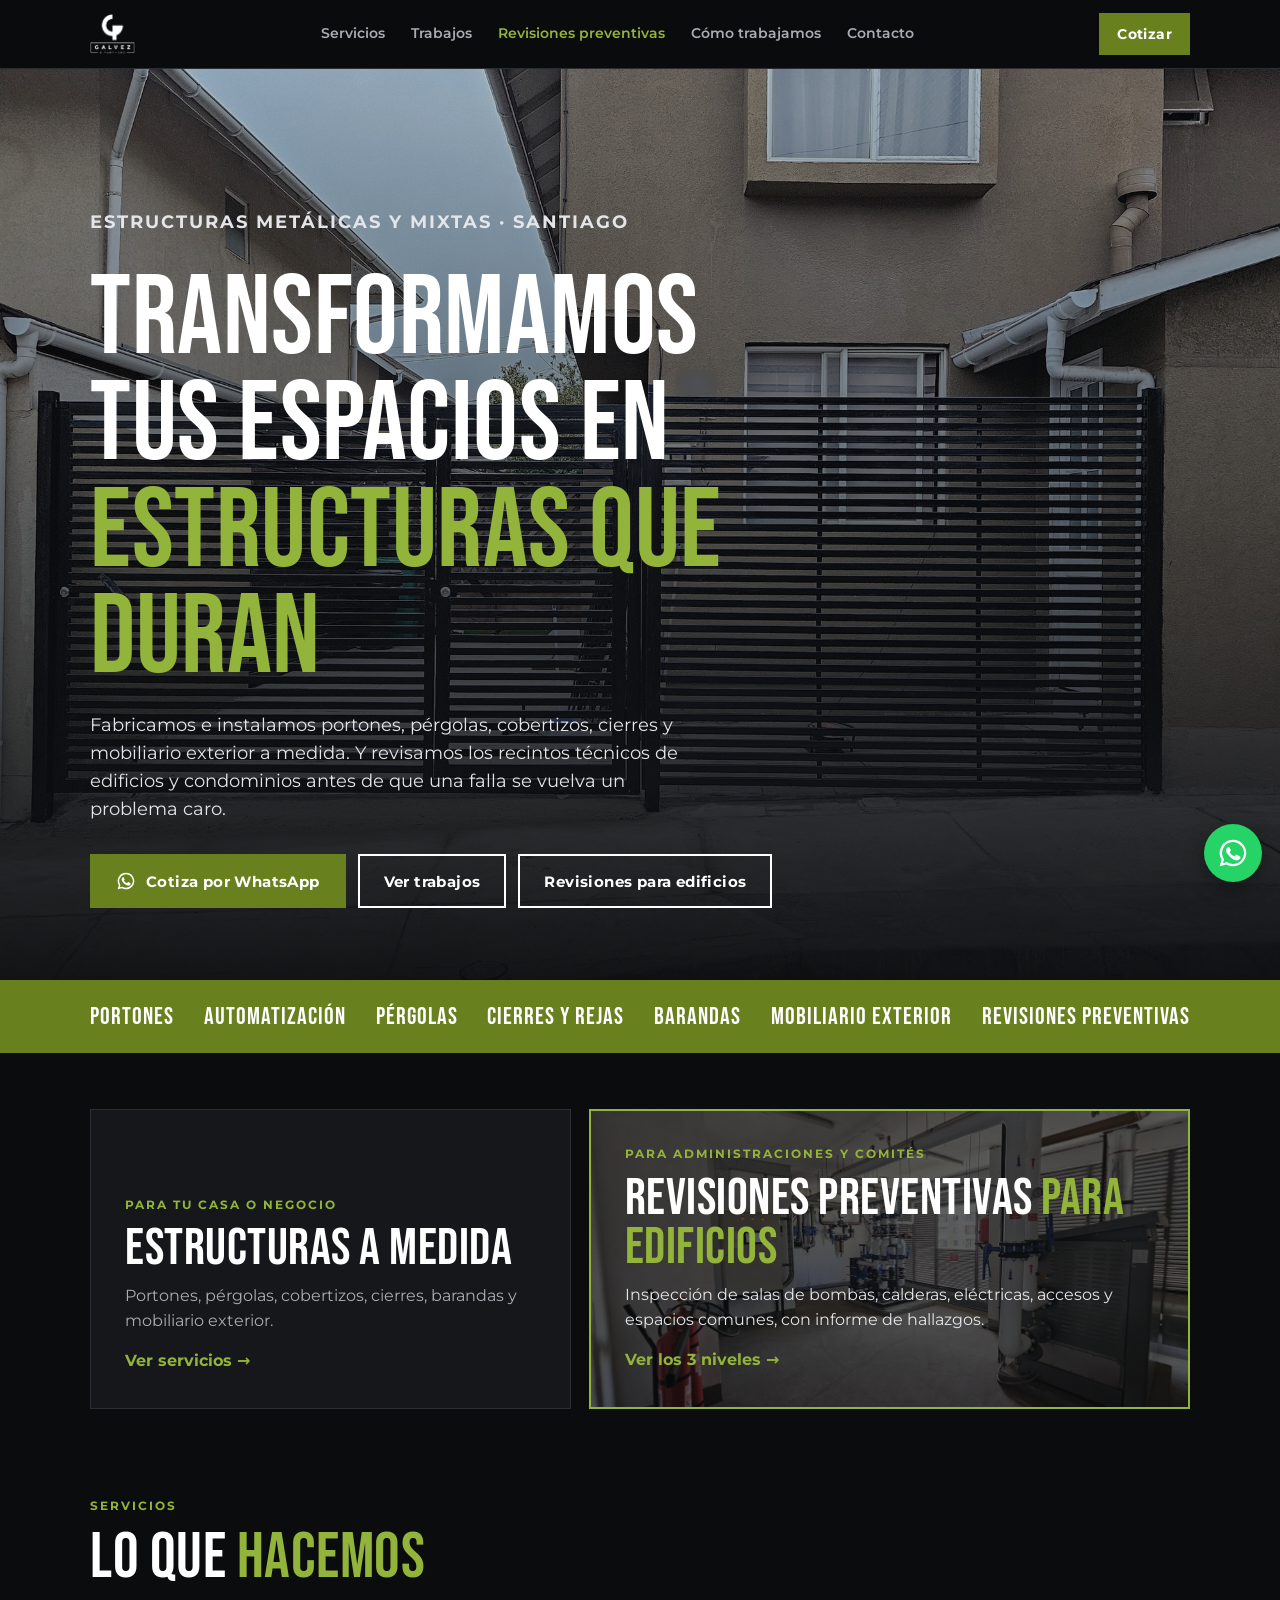
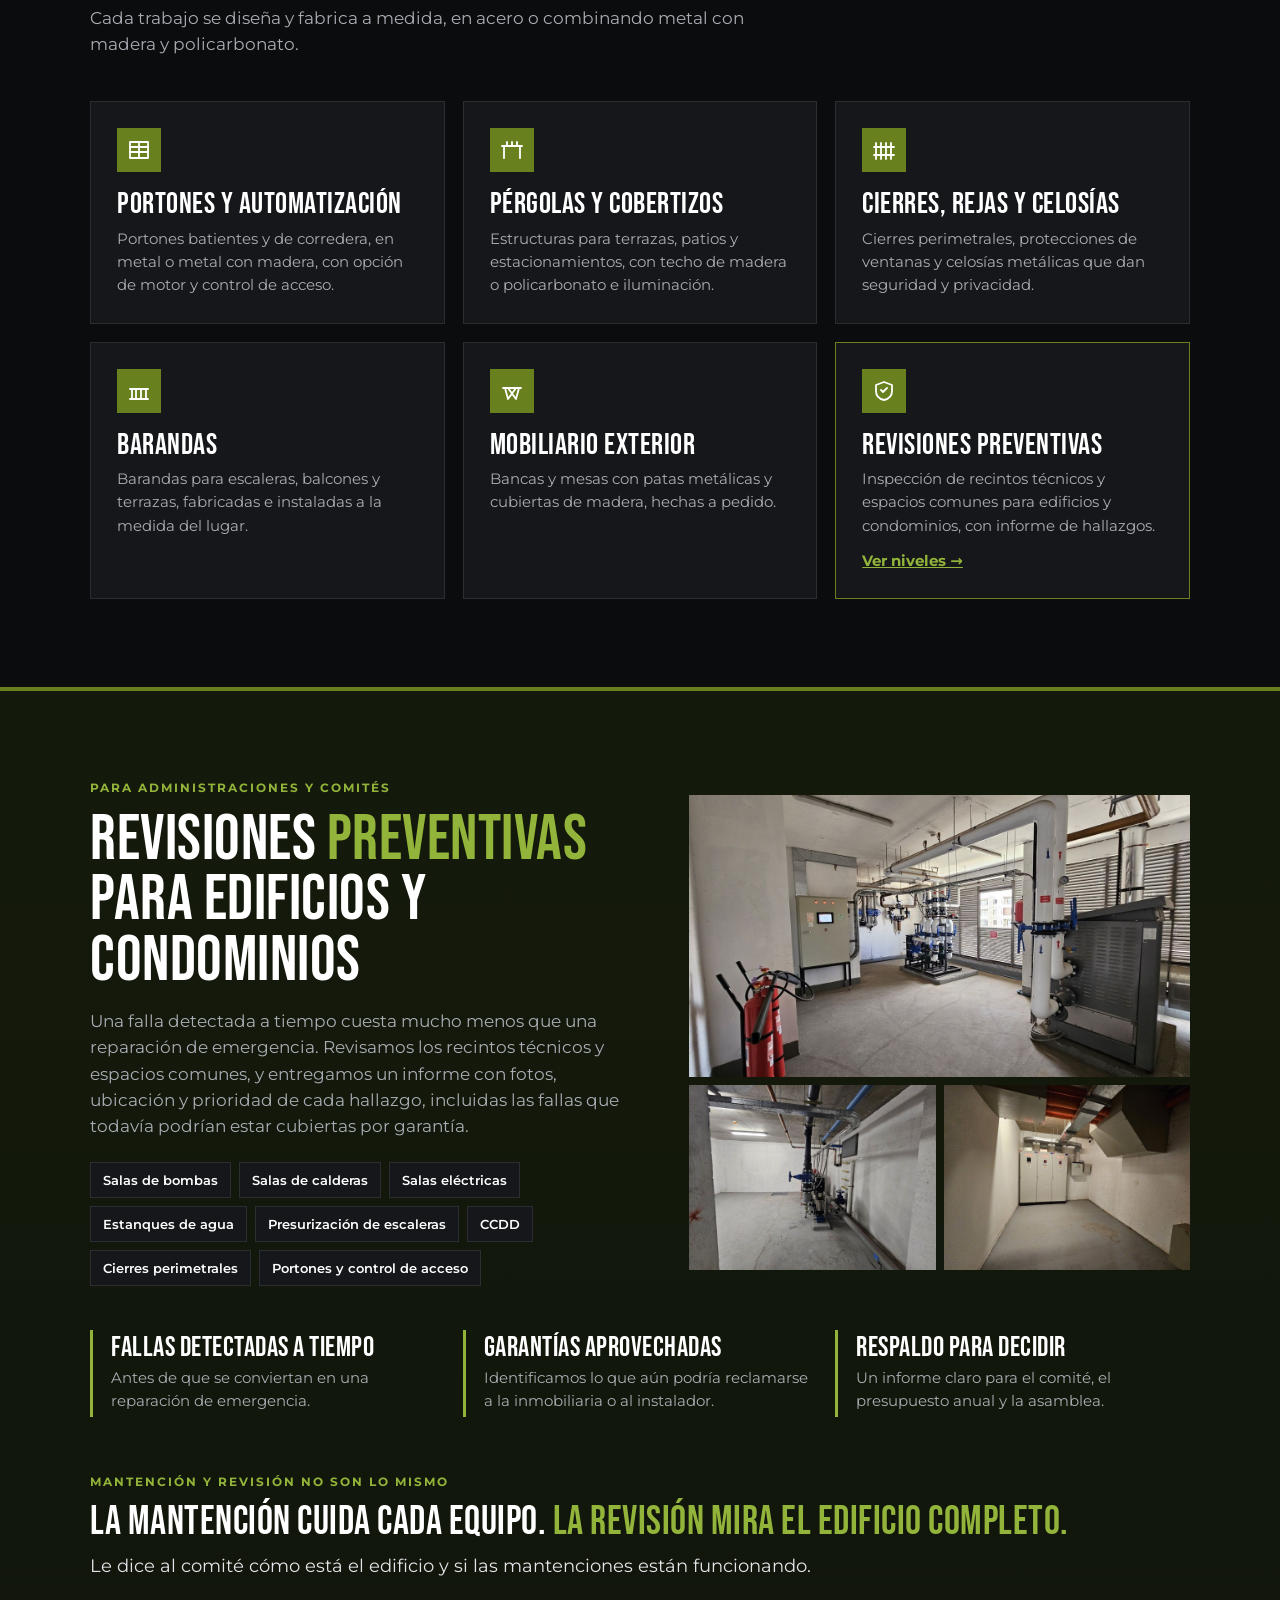
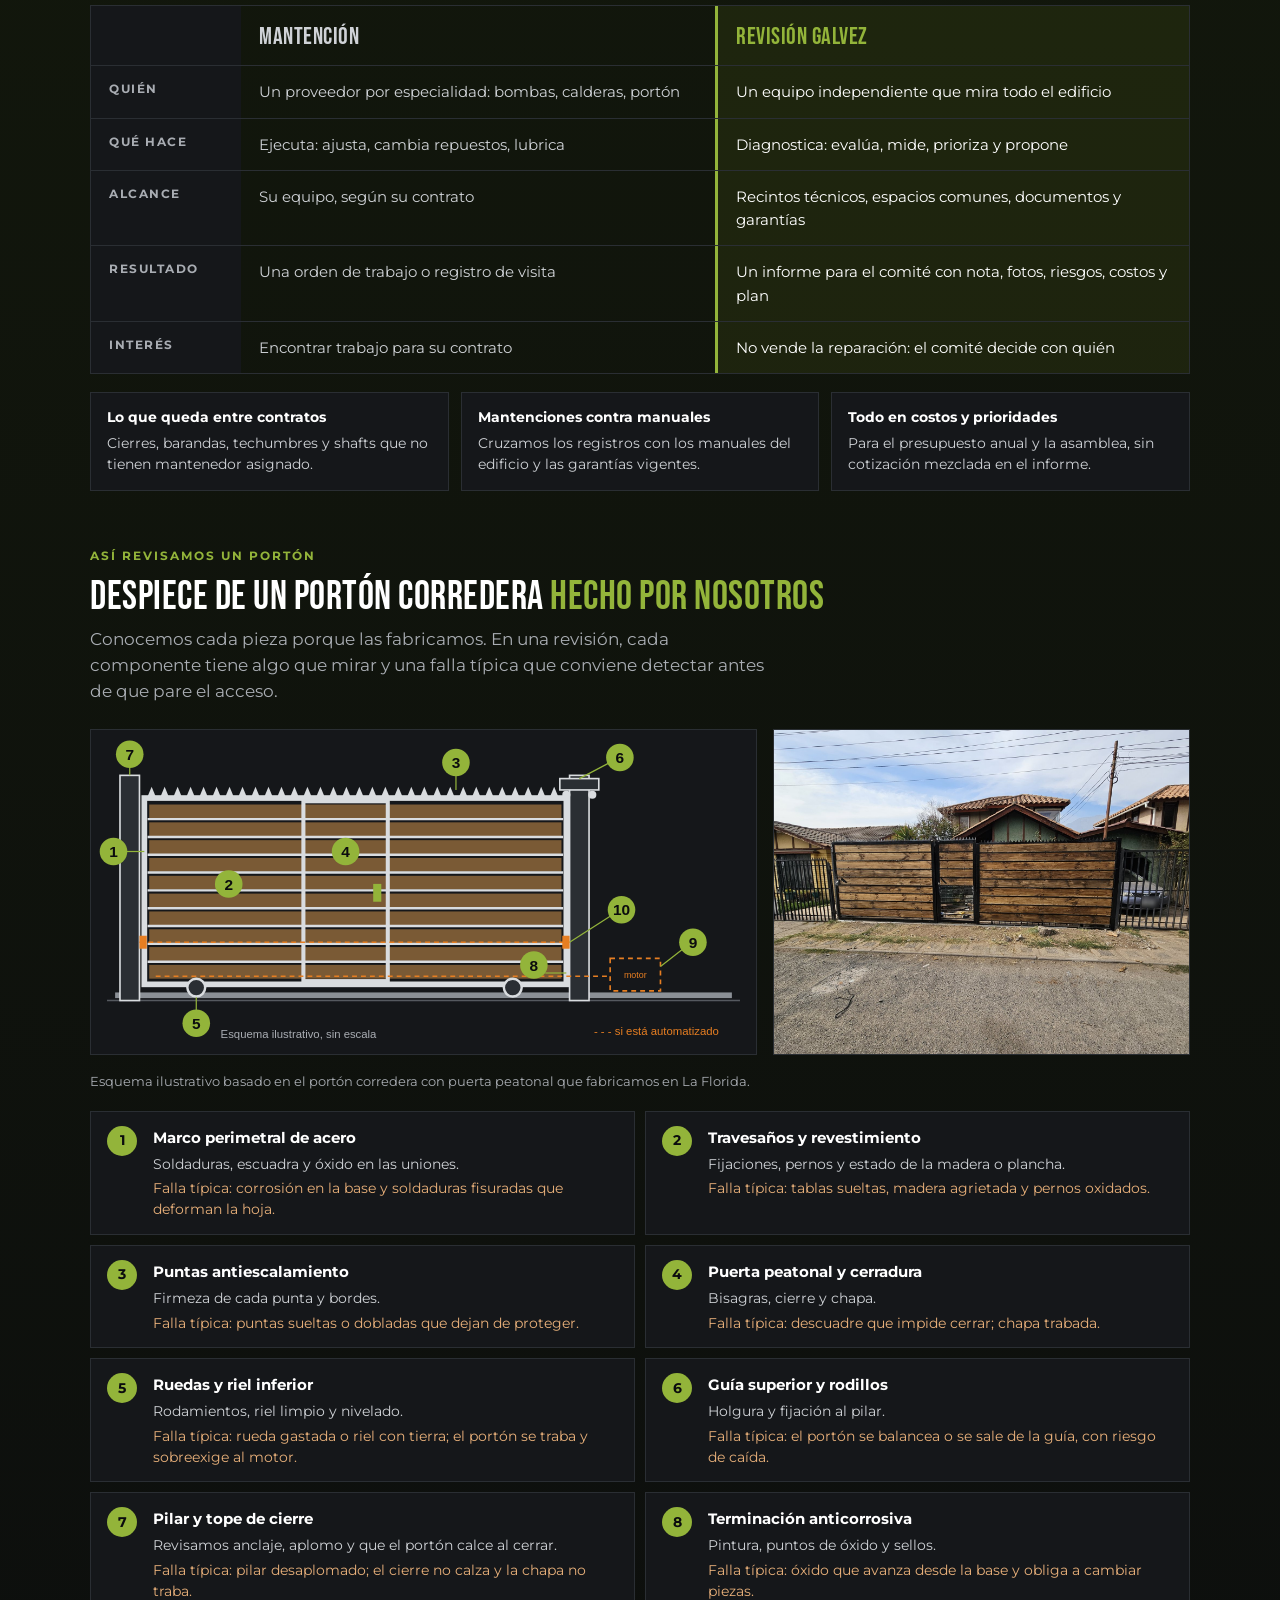
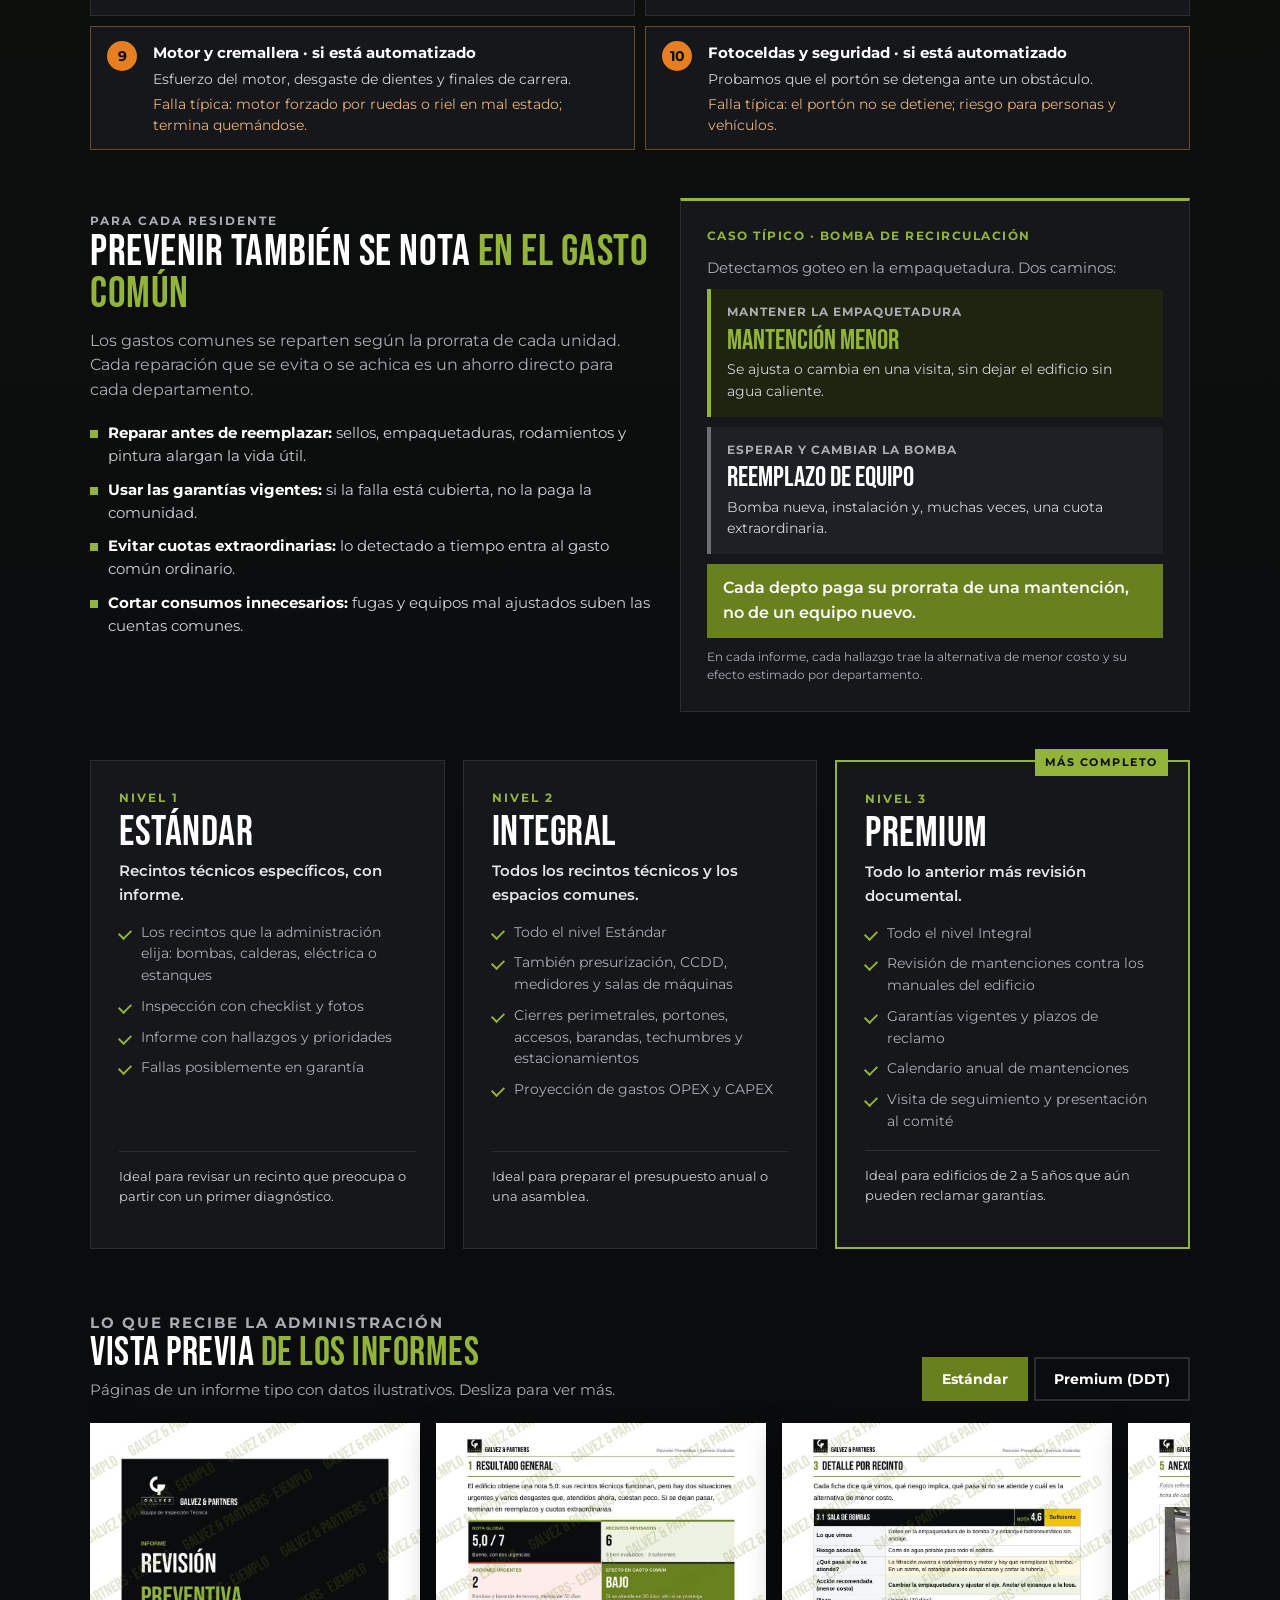
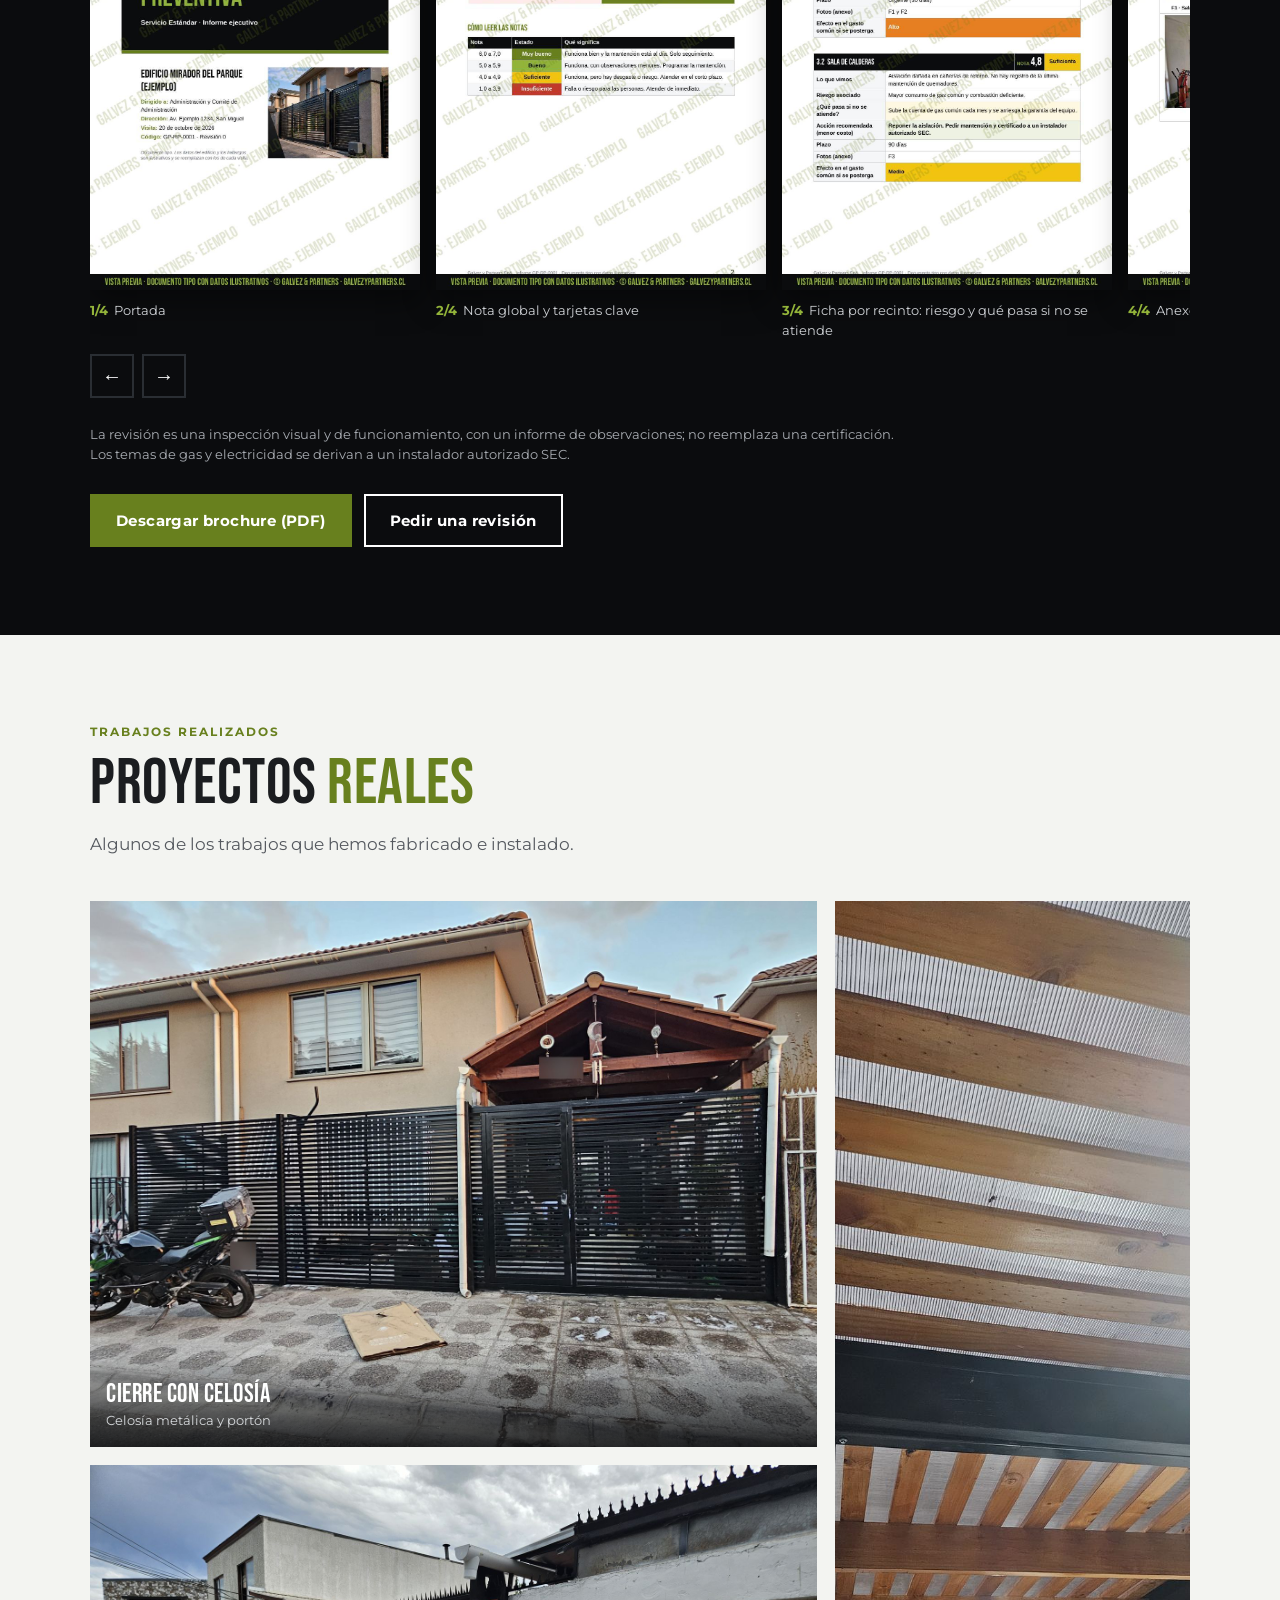
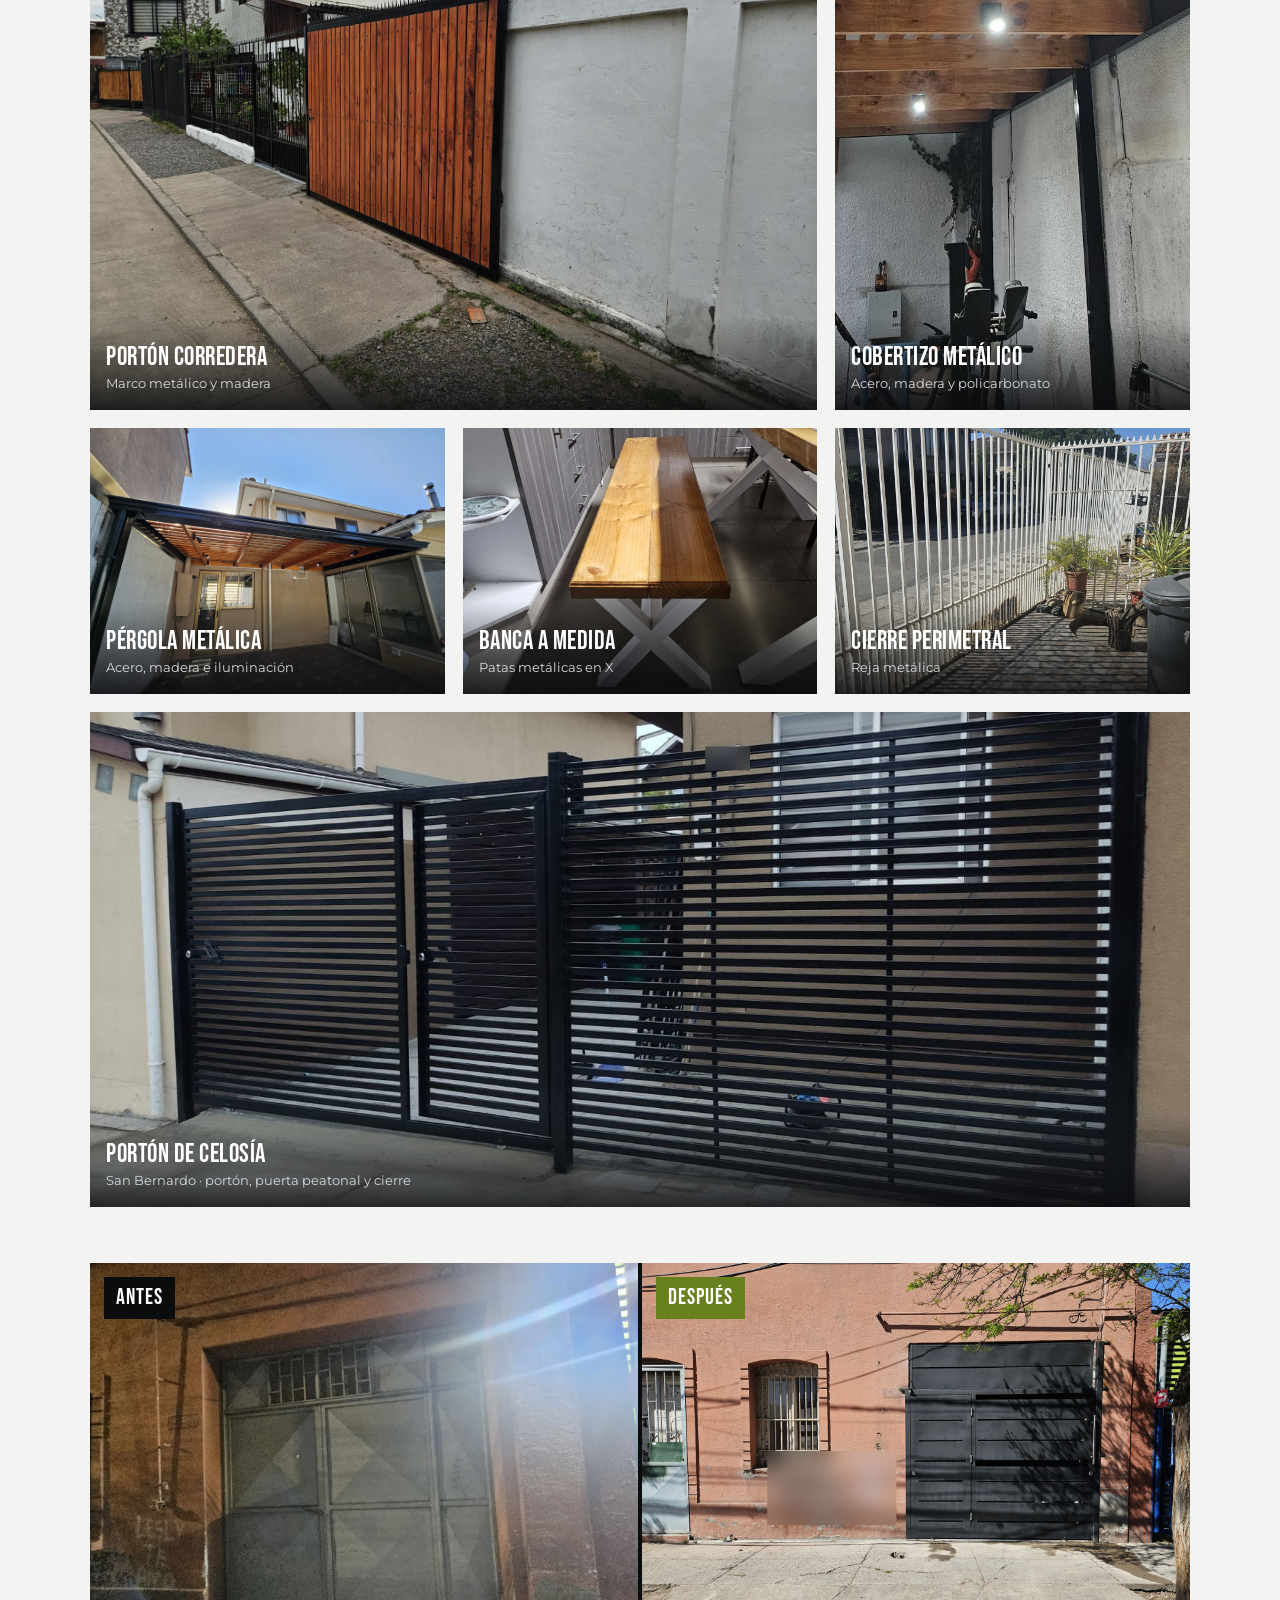
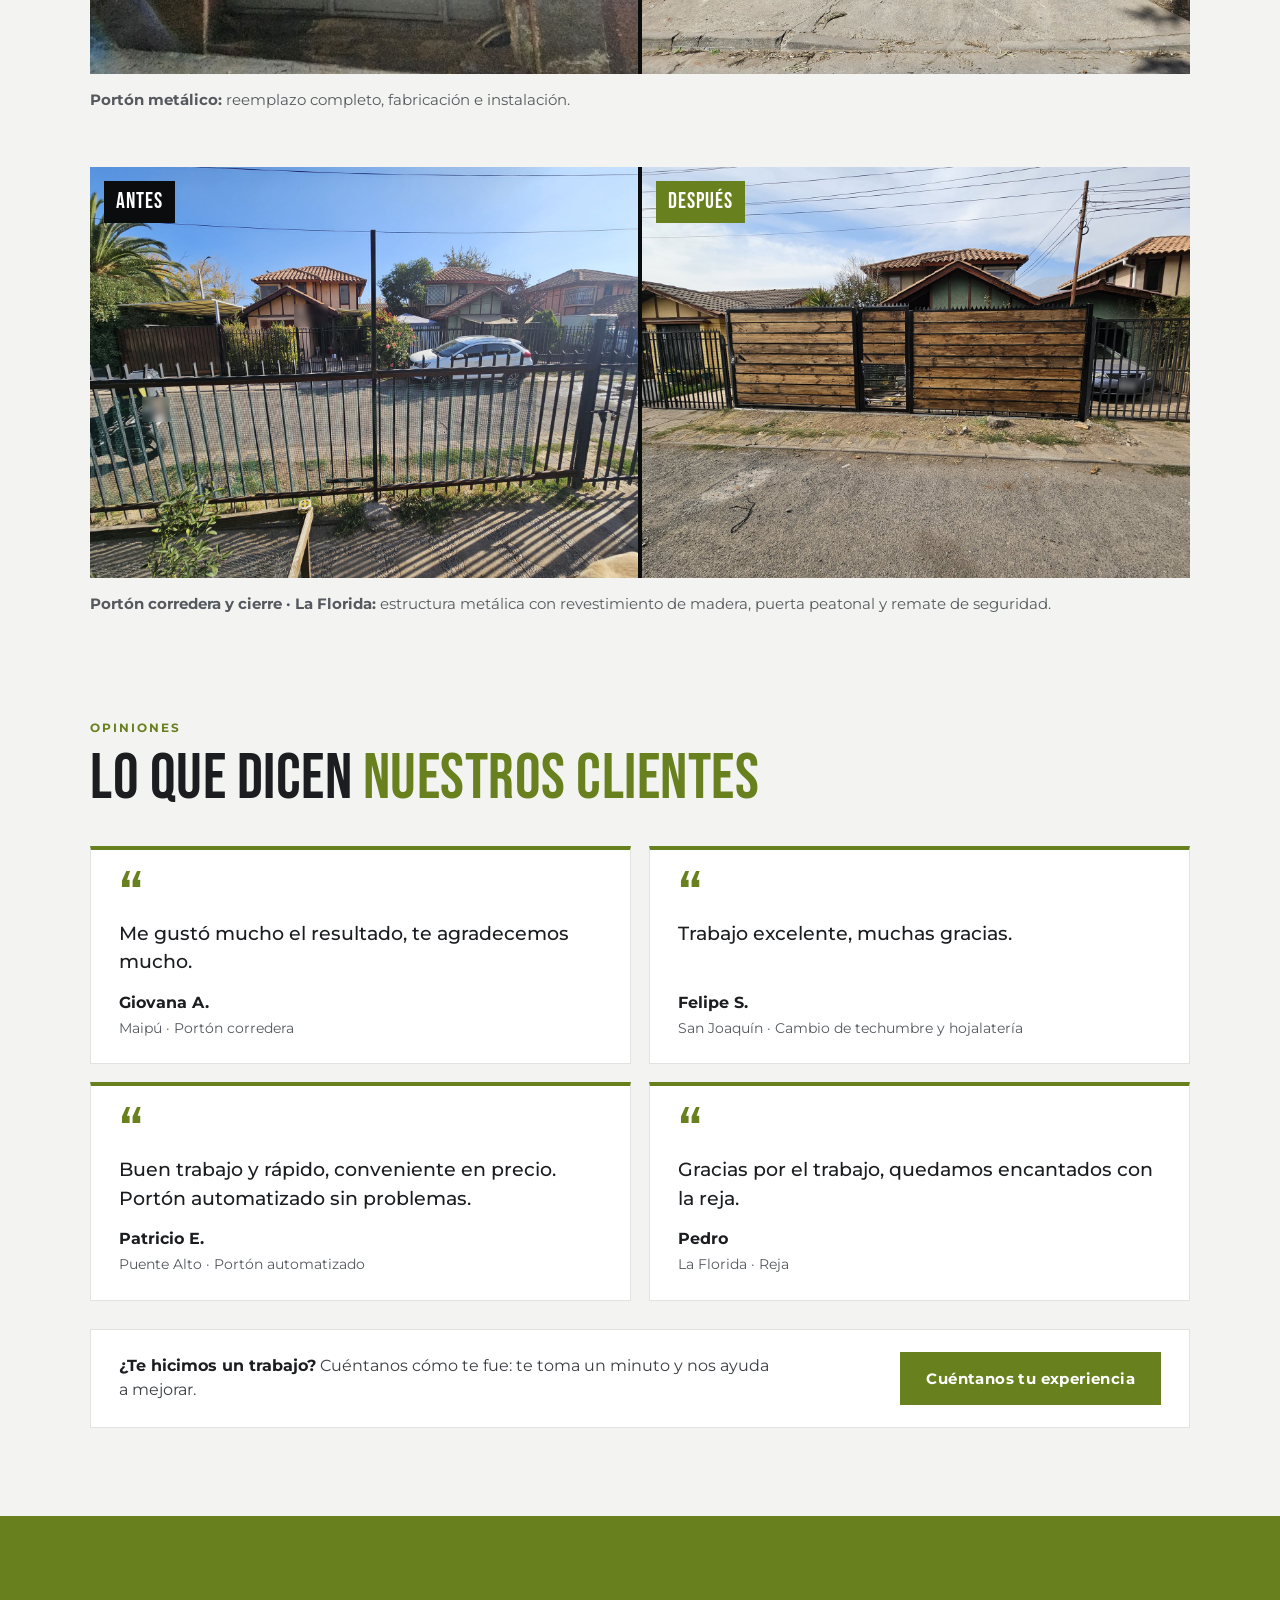
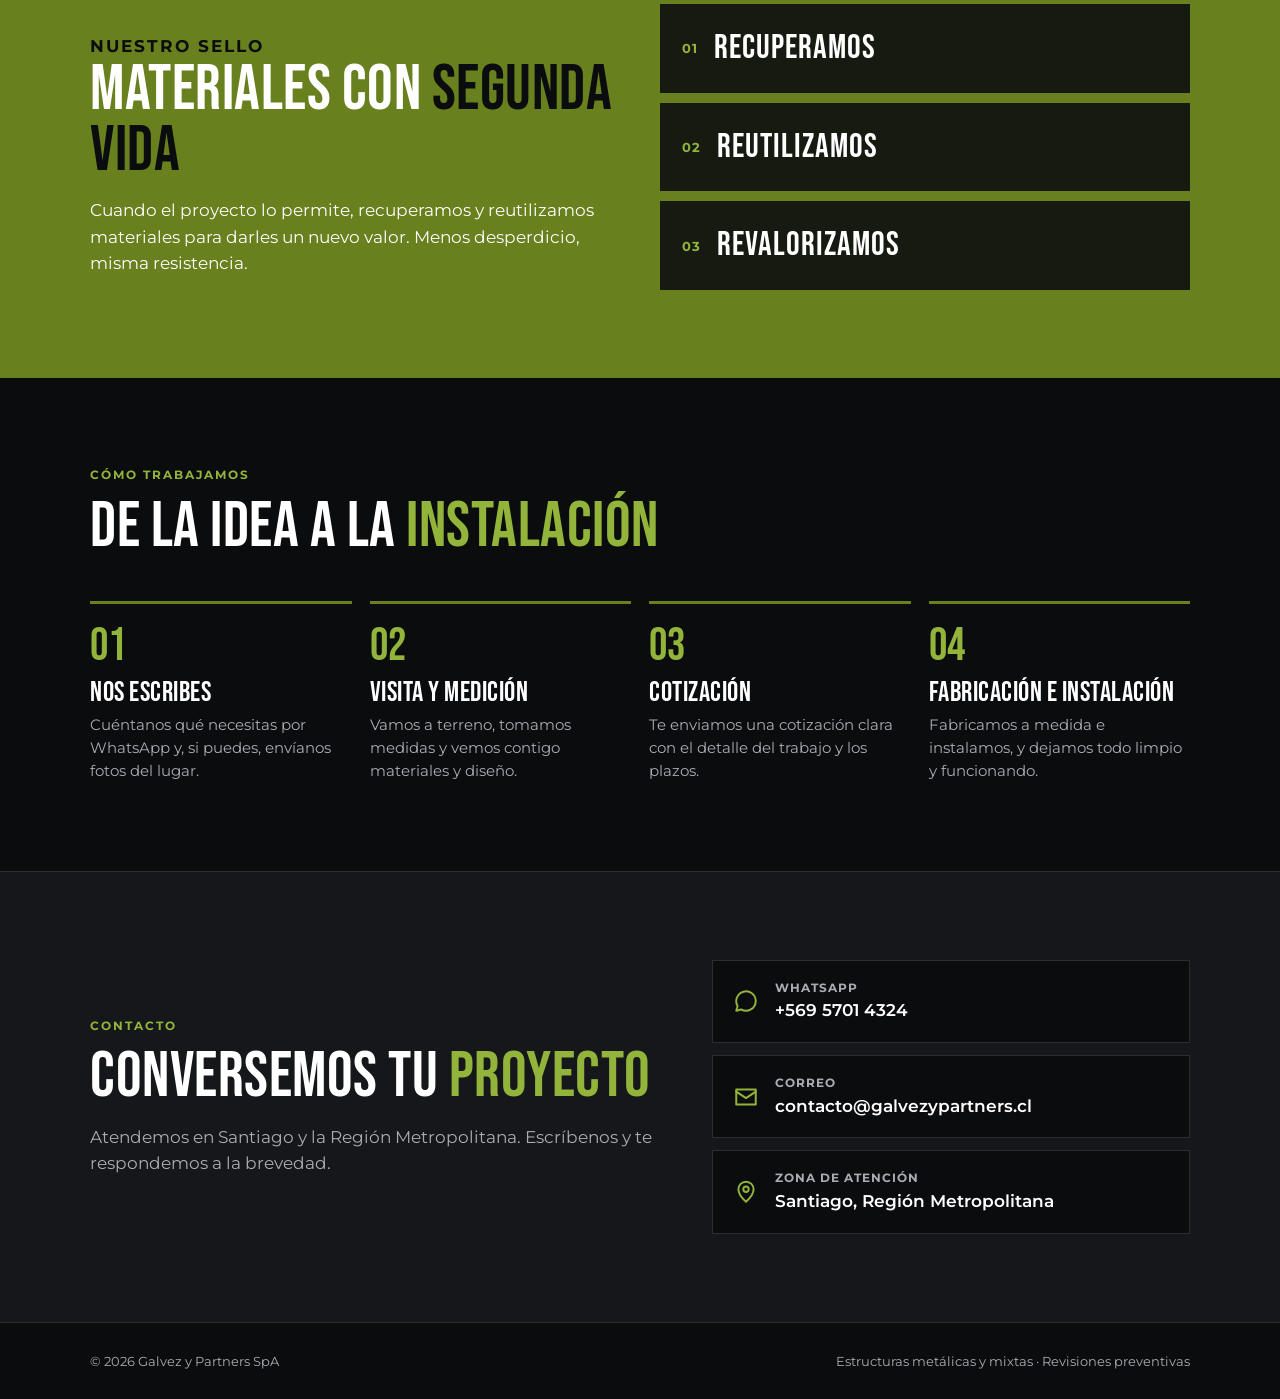
==== commit 82fe858d: "Agrega comparación mantención vs revisión y despiece de portón corredera Co-Authored-By: Claude Opus" ====
--- a/index.html
+++ b/index.html
@@ -140,6 +140,43 @@
 .nota{margin-top:26px;font-size:13px;color:var(--gris);max-width:90ch}
 .rev-acc{display:flex;flex-wrap:wrap;gap:12px;margin-top:30px}
 
+/* Mantención vs revisión */
+.mvr{margin-top:56px}
+.mvr h3{font-size:40px;margin:0}
+.mvr h3 span{color:var(--verde2)}
+.mvr .frase{font-size:18px;color:#e3e5e8;max-width:70ch;margin:12px 0 0}
+.mvr-t{margin-top:24px;border:1px solid var(--linea)}
+.mvr-r{display:grid;grid-template-columns:150px 1fr 1fr;border-top:1px solid var(--linea)}
+.mvr-r:first-child{border-top:0}
+.mvr-r>div{padding:14px 18px;font-size:15px}
+.mvr-r .k{font-size:12px;font-weight:700;letter-spacing:1.5px;text-transform:uppercase;color:var(--gris);background:var(--panel)}
+.mvr-r .m{color:#cfd2d6}
+.mvr-r .g{background:rgba(104,128,30,.14);border-left:3px solid var(--verde2)}
+.mvr-h>div{font-family:var(--display);font-size:24px;letter-spacing:.5px;padding-top:12px;padding-bottom:10px}
+.mvr-h .g{color:var(--verde2)}
+.mvr-x{margin:18px 0 0;padding:0;list-style:none;display:grid;grid-template-columns:repeat(3,1fr);gap:12px}
+.mvr-x li{background:var(--panel);border:1px solid var(--linea);padding:14px 16px;font-size:14px;color:#cfd2d6}
+.mvr-x b{display:block;color:var(--blanco);margin-bottom:4px}
+@media (max-width:760px){.mvr-r{grid-template-columns:1fr 1fr}.mvr-r .k{grid-column:1/-1;padding:8px 14px}.mvr-h .k{display:none}.mvr-r>div{padding:12px 14px;font-size:14px}.mvr-x{grid-template-columns:1fr}.mvr-r.mvr-h>div{font-size:20px}}
+
+/* Despiece portón */
+.dsp{margin-top:56px}
+.dsp h3{font-size:40px;margin:0}
+.dsp h3 span{color:var(--verde2)}
+.dsp .lead{margin-top:10px}
+.dsp-fig{display:grid;grid-template-columns:1.6fr 1fr;gap:16px;margin:24px 0 0;align-items:stretch}
+.dsp-fig img{width:100%;height:100%;object-fit:cover;display:block;border:1px solid var(--linea)}
+.dsp-fig figcaption{grid-column:1/-1;font-size:13px;color:var(--gris)}
+.dsp-l{margin:20px 0 0;padding:0;list-style:none;display:grid;grid-template-columns:repeat(2,1fr);gap:10px}
+.dsp-l li{display:grid;grid-template-columns:34px 1fr;gap:12px;background:var(--panel);border:1px solid var(--linea);padding:14px 16px}
+.dsp-l li.auto{border-color:#6b4a26}
+.dsp-l .n{width:30px;height:30px;border-radius:50%;background:var(--verde2);color:var(--negro);font-weight:700;display:flex;align-items:center;justify-content:center;font-size:14px}
+.dsp-l li.auto .n{background:#e67e22}
+.dsp-l b{display:block;font-size:15px;margin-bottom:4px}
+.dsp-l span{display:block;font-size:13.5px;color:#cfd2d6}
+.dsp-l em{display:block;font-style:normal;font-size:13.5px;color:#e8b07a;margin-top:4px}
+@media (max-width:860px){.dsp-fig{grid-template-columns:1fr}.dsp-l{grid-template-columns:1fr}}
+
 /* Vista previa de informes */
 .prev{margin-top:56px}
 .prev-head{display:flex;flex-wrap:wrap;align-items:end;justify-content:space-between;gap:16px}
@@ -348,6 +385,37 @@
       <div><b>Respaldo para decidir</b><span>Un informe claro para el comité, el presupuesto anual y la asamblea.</span></div>
     </div>
 
+    <div class="mvr">
+      <p class="eyebrow">Mantención y revisión no son lo mismo</p>
+      <h3>La mantención cuida cada equipo. <span>La revisión mira el edificio completo.</span></h3>
+      <p class="frase">Le dice al comité cómo está el edificio y si las mantenciones están funcionando.</p>
+      <div class="mvr-t" role="table" aria-label="Diferencias entre mantención y revisión">
+        <div class="mvr-r mvr-h" role="row"><div class="k" role="columnheader"></div><div class="m" role="columnheader">Mantención</div><div class="g" role="columnheader">Revisión Galvez</div></div>
+        <div class="mvr-r" role="row"><div class="k" role="rowheader">Quién</div><div class="m">Un proveedor por especialidad: bombas, calderas, portón</div><div class="g">Un equipo independiente que mira todo el edificio</div></div>
+        <div class="mvr-r" role="row"><div class="k" role="rowheader">Qué hace</div><div class="m">Ejecuta: ajusta, cambia repuestos, lubrica</div><div class="g">Diagnostica: evalúa, mide, prioriza y propone</div></div>
+        <div class="mvr-r" role="row"><div class="k" role="rowheader">Alcance</div><div class="m">Su equipo, según su contrato</div><div class="g">Recintos técnicos, espacios comunes, documentos y garantías</div></div>
+        <div class="mvr-r" role="row"><div class="k" role="rowheader">Resultado</div><div class="m">Una orden de trabajo o registro de visita</div><div class="g">Un informe para el comité con nota, fotos, riesgos, costos y plan</div></div>
+        <div class="mvr-r" role="row"><div class="k" role="rowheader">Interés</div><div class="m">Encontrar trabajo para su contrato</div><div class="g">No vende la reparación: el comité decide con quién</div></div>
+      </div>
+      <ul class="mvr-x">
+        <li><b>Lo que queda entre contratos</b>Cierres, barandas, techumbres y shafts que no tienen mantenedor asignado.</li>
+        <li><b>Mantenciones contra manuales</b>Cruzamos los registros con los manuales del edificio y las garantías vigentes.</li>
+        <li><b>Todo en costos y prioridades</b>Para el presupuesto anual y la asamblea, sin cotización mezclada en el informe.</li>
+      </ul>
+    </div>
+
+    <div class="dsp" id="despiece">
+      <p class="eyebrow">Así revisamos un portón</p>
+      <h3>Despiece de un portón corredera <span>hecho por nosotros</span></h3>
+      <p class="lead">Conocemos cada pieza porque las fabricamos. En una revisión, cada componente tiene algo que mirar y una falla típica que conviene detectar antes de que pare el acceso.</p>
+      <figure class="dsp-fig">
+        <img src="porton-despiece.svg" alt="Esquema de un portón corredera con puerta peatonal y 10 componentes numerados" loading="lazy" width="820" height="400">
+        <img src="florida-despues.jpg" alt="Portón corredera con puerta peatonal fabricado por Galvez &amp; Partners en La Florida" loading="lazy">
+        <figcaption>Esquema ilustrativo basado en el portón corredera con puerta peatonal que fabricamos en La Florida.</figcaption>
+      </figure>
+      <ul class="dsp-l"><li><span class="n">1</span><div><b>Marco perimetral de acero</b><span>Soldaduras, escuadra y óxido en las uniones.</span><em>Falla típica: corrosión en la base y soldaduras fisuradas que deforman la hoja.</em></div></li><li><span class="n">2</span><div><b>Travesaños y revestimiento</b><span>Fijaciones, pernos y estado de la madera o plancha.</span><em>Falla típica: tablas sueltas, madera agrietada y pernos oxidados.</em></div></li><li><span class="n">3</span><div><b>Puntas antiescalamiento</b><span>Firmeza de cada punta y bordes.</span><em>Falla típica: puntas sueltas o dobladas que dejan de proteger.</em></div></li><li><span class="n">4</span><div><b>Puerta peatonal y cerradura</b><span>Bisagras, cierre y chapa.</span><em>Falla típica: descuadre que impide cerrar; chapa trabada.</em></div></li><li><span class="n">5</span><div><b>Ruedas y riel inferior</b><span>Rodamientos, riel limpio y nivelado.</span><em>Falla típica: rueda gastada o riel con tierra; el portón se traba y sobreexige al motor.</em></div></li><li><span class="n">6</span><div><b>Guía superior y rodillos</b><span>Holgura y fijación al pilar.</span><em>Falla típica: el portón se balancea o se sale de la guía, con riesgo de caída.</em></div></li><li><span class="n">7</span><div><b>Pilar y tope de cierre</b><span>Revisamos anclaje, aplomo y que el portón calce al cerrar.</span><em>Falla típica: pilar desaplomado; el cierre no calza y la chapa no traba.</em></div></li><li><span class="n">8</span><div><b>Terminación anticorrosiva</b><span>Pintura, puntos de óxido y sellos.</span><em>Falla típica: óxido que avanza desde la base y obliga a cambiar piezas.</em></div></li><li class="auto"><span class="n">9</span><div><b>Motor y cremallera · si está automatizado</b><span>Esfuerzo del motor, desgaste de dientes y finales de carrera.</span><em>Falla típica: motor forzado por ruedas o riel en mal estado; termina quemándose.</em></div></li><li class="auto"><span class="n">10</span><div><b>Fotoceldas y seguridad · si está automatizado</b><span>Probamos que el portón se detenga ante un obstáculo.</span><em>Falla típica: el portón no se detiene; riesgo para personas y vehículos.</em></div></li></ul>
+    </div>
+
     <div class="gc">
       <div class="gc-txt">
         <p class="eyebrow">Para cada residente</p>
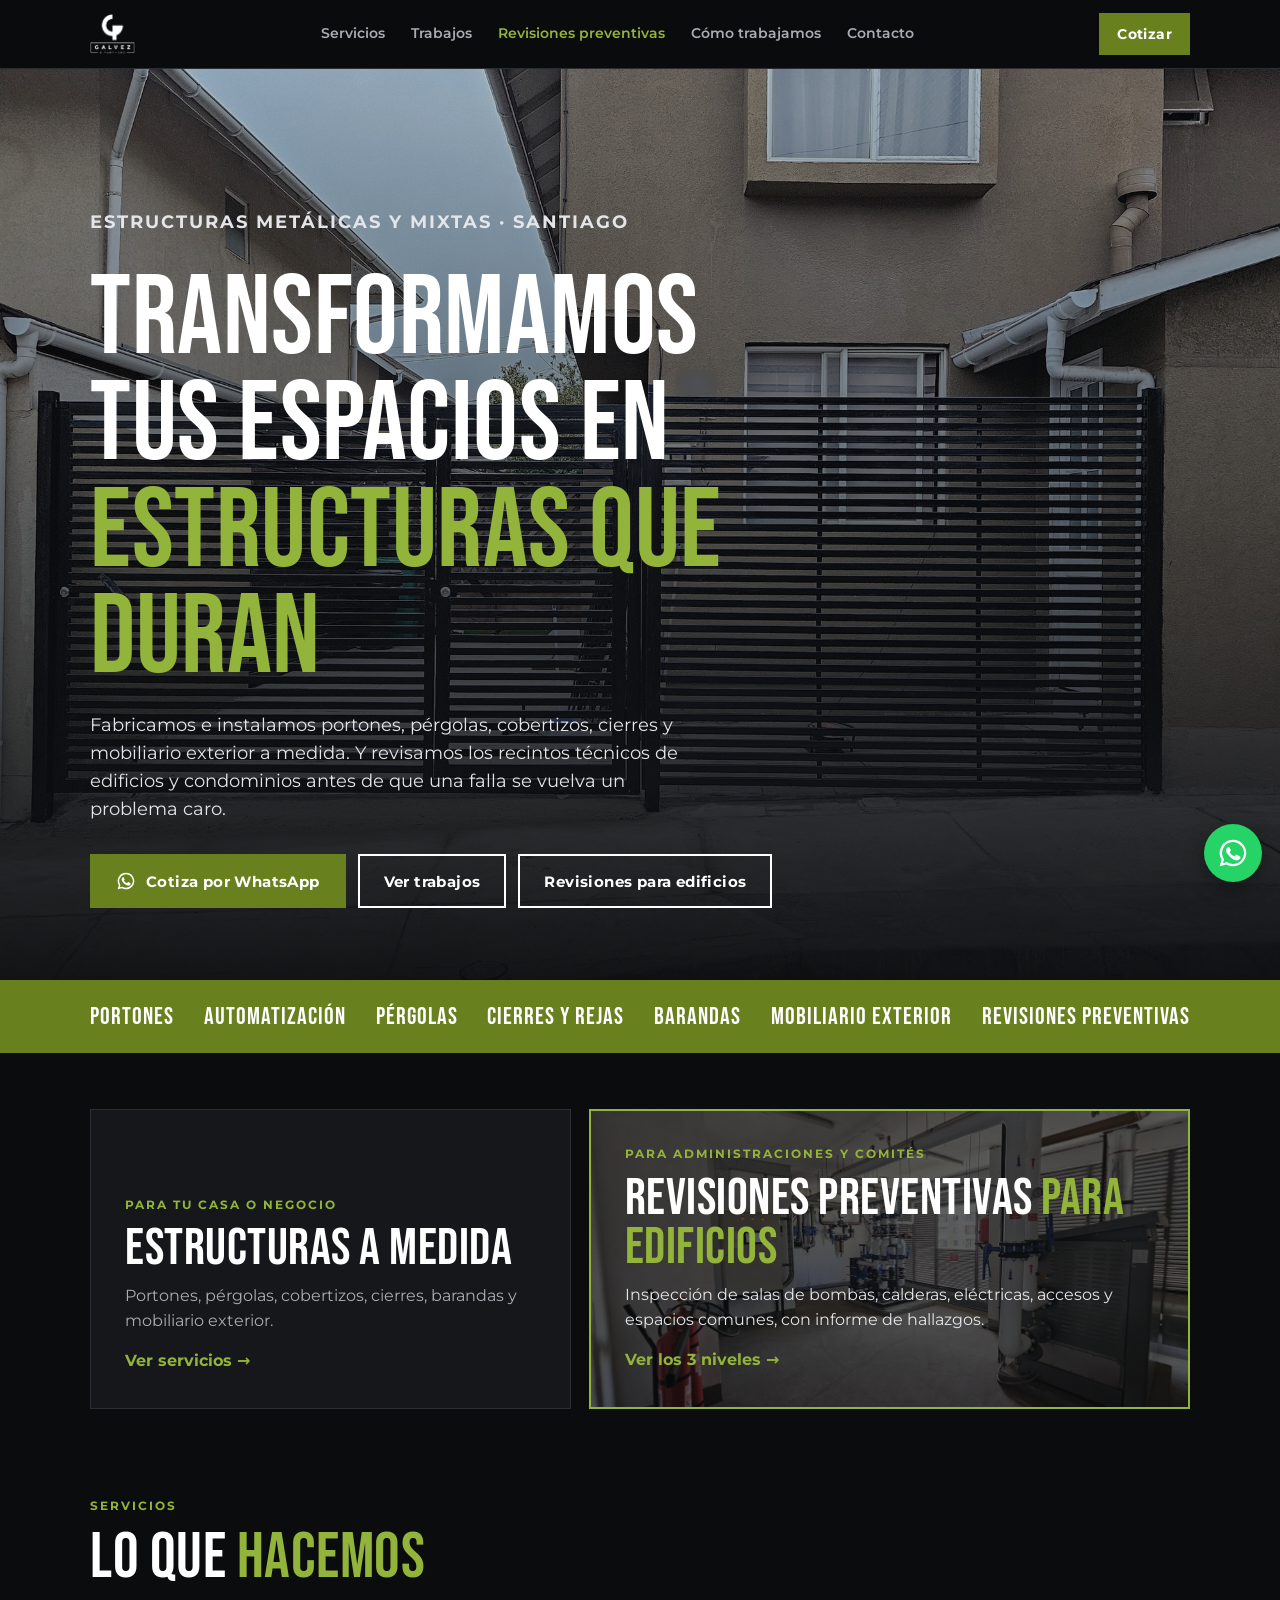
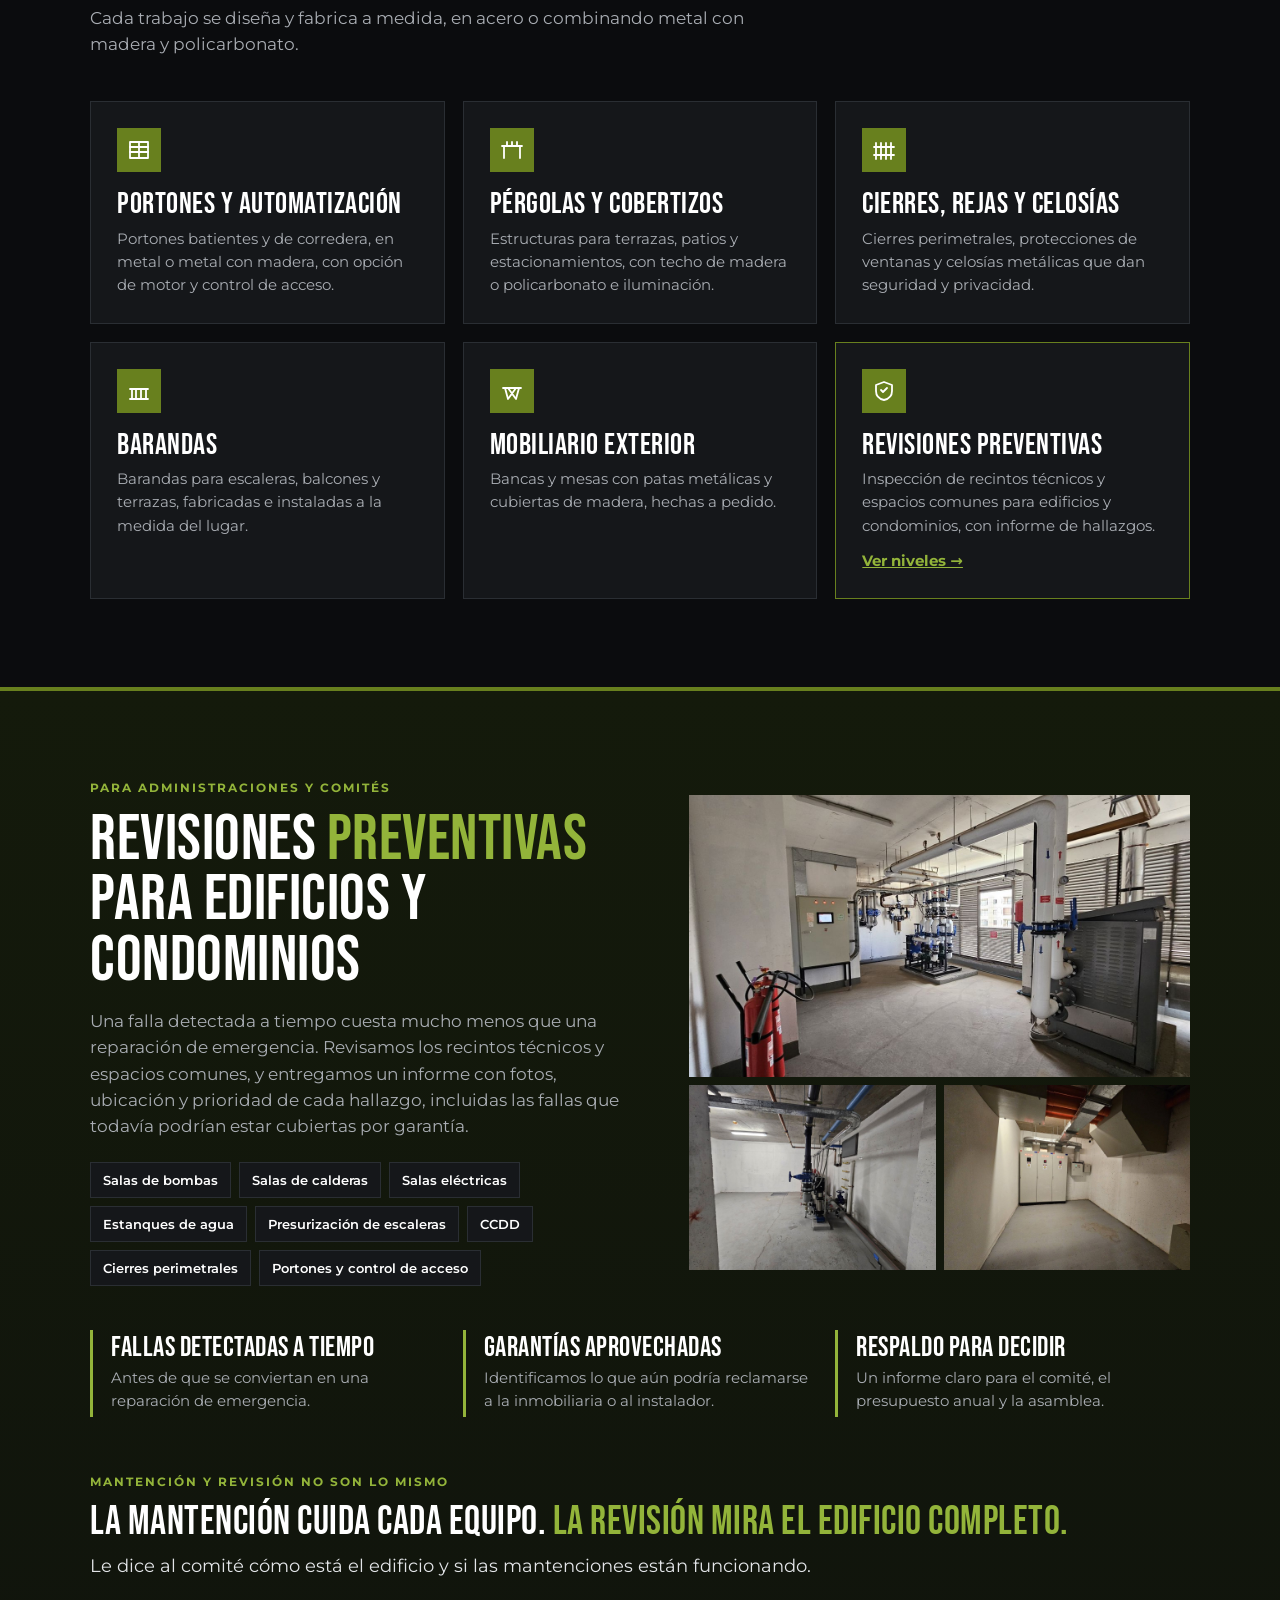
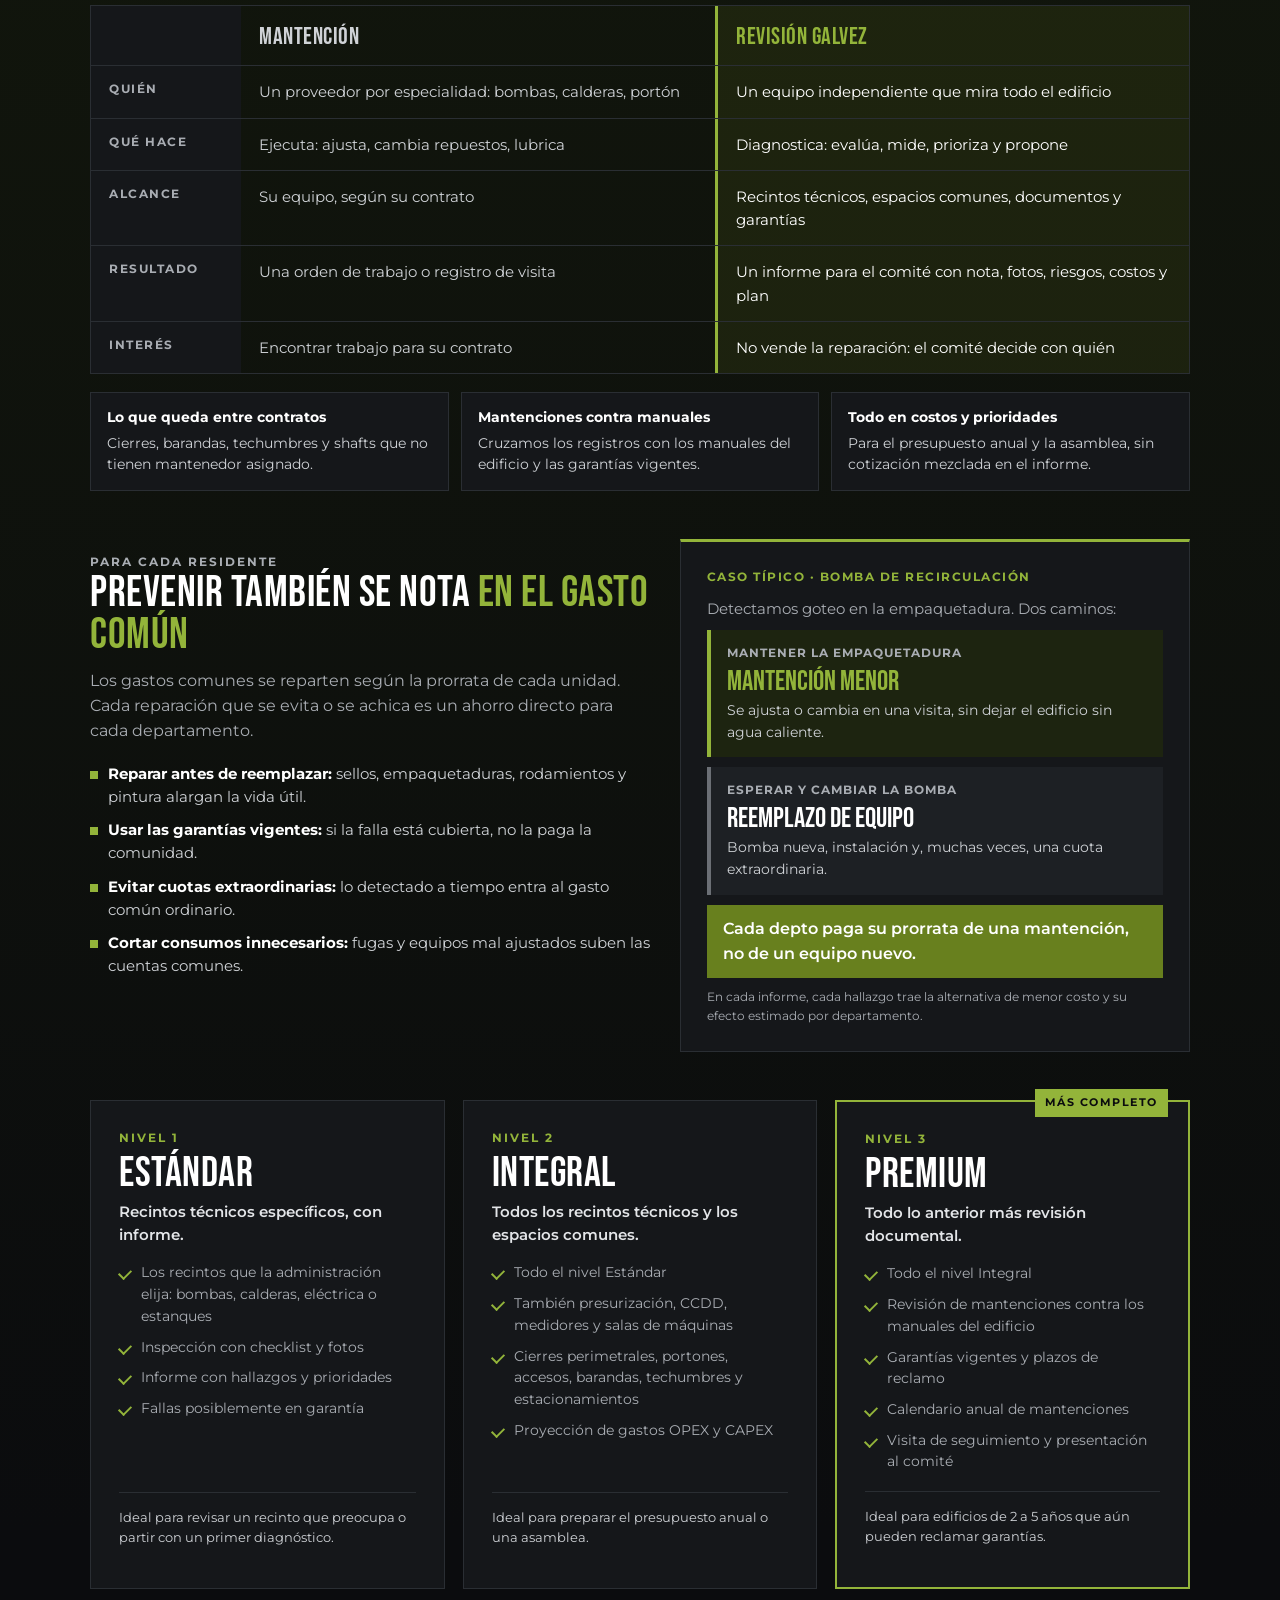
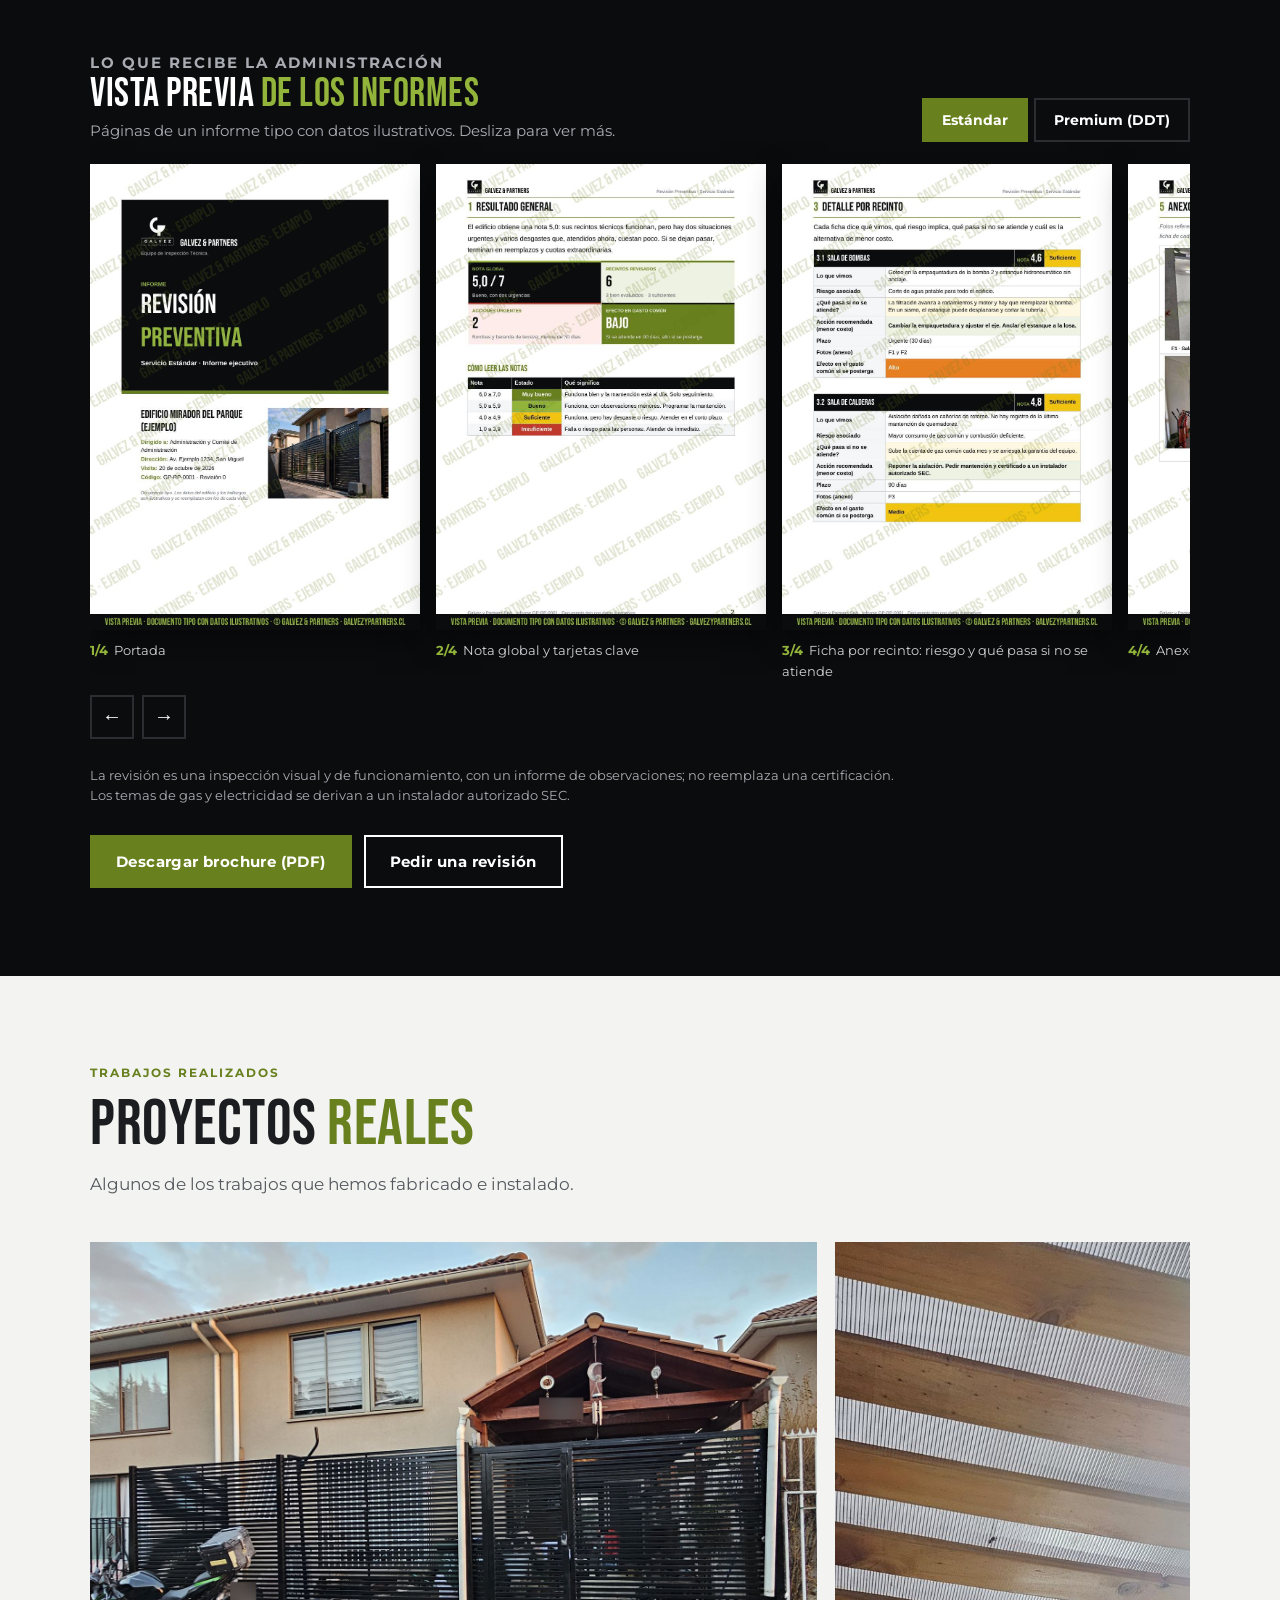
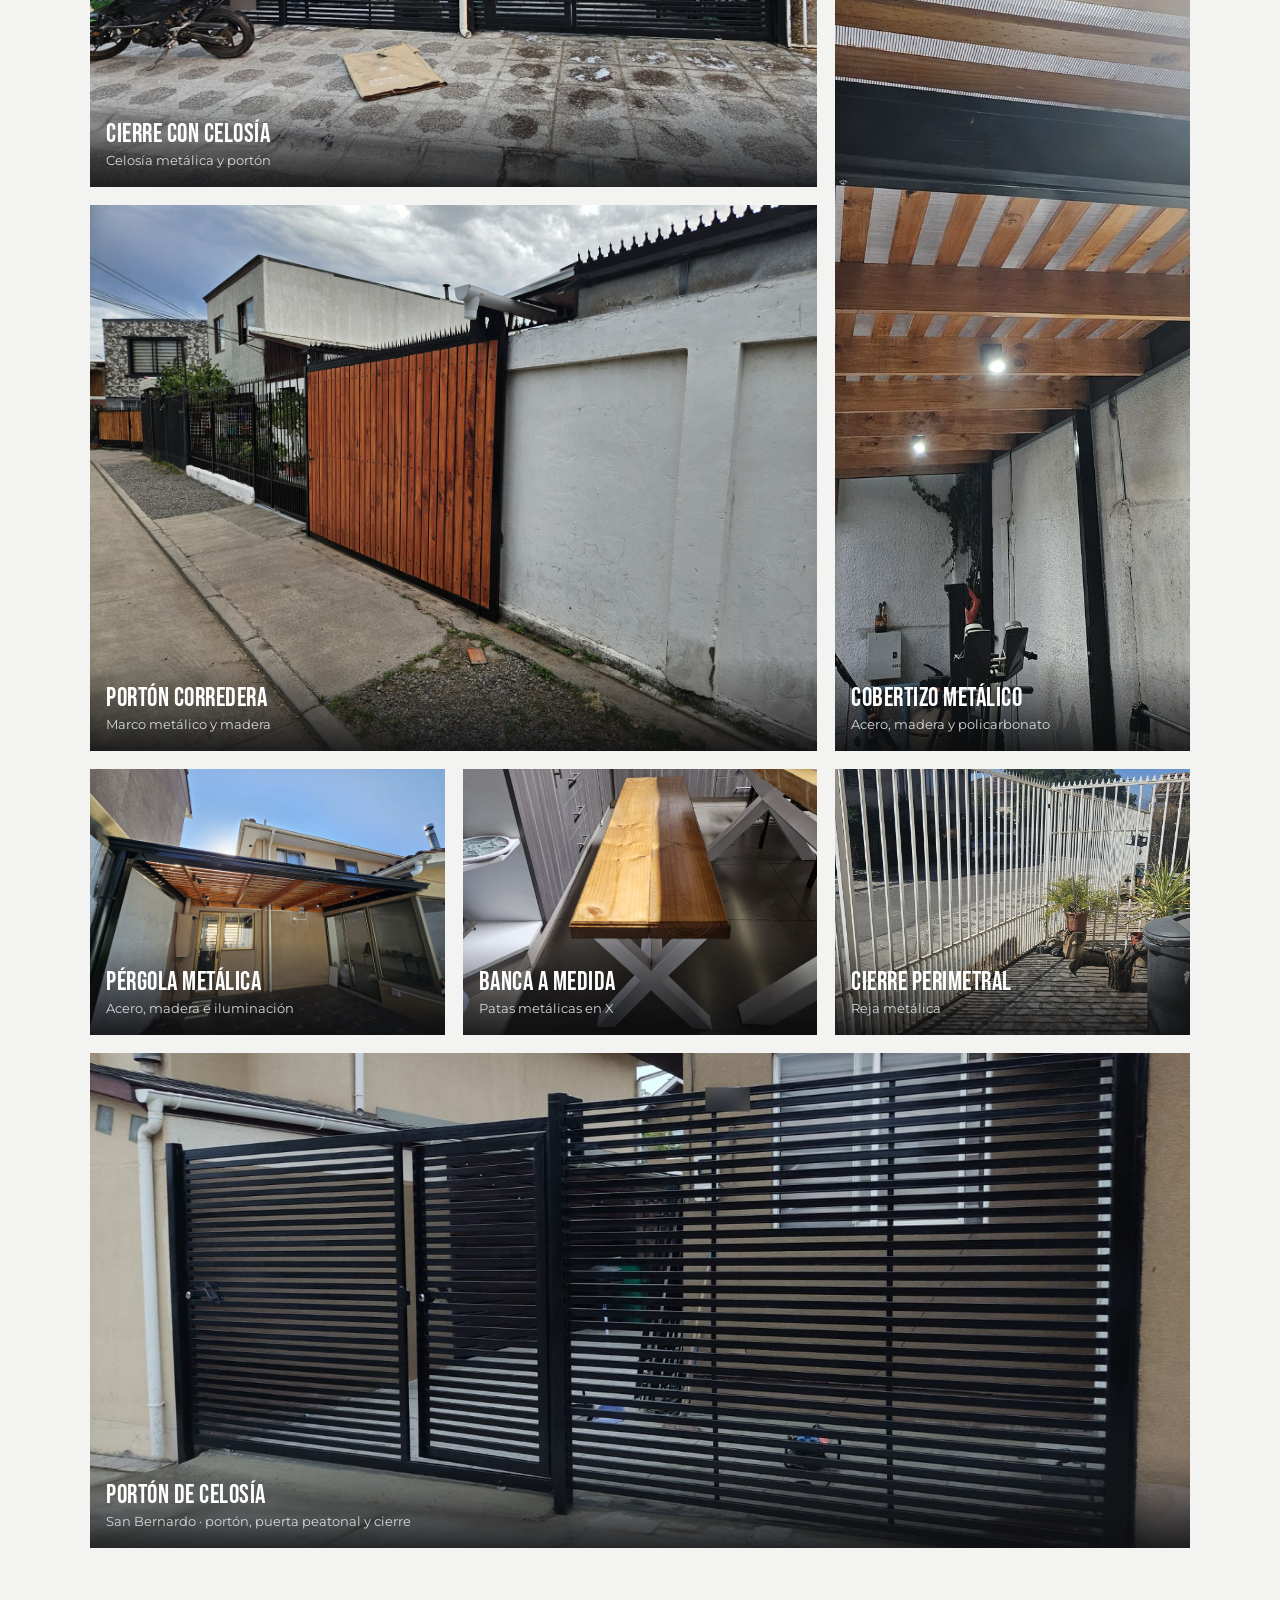
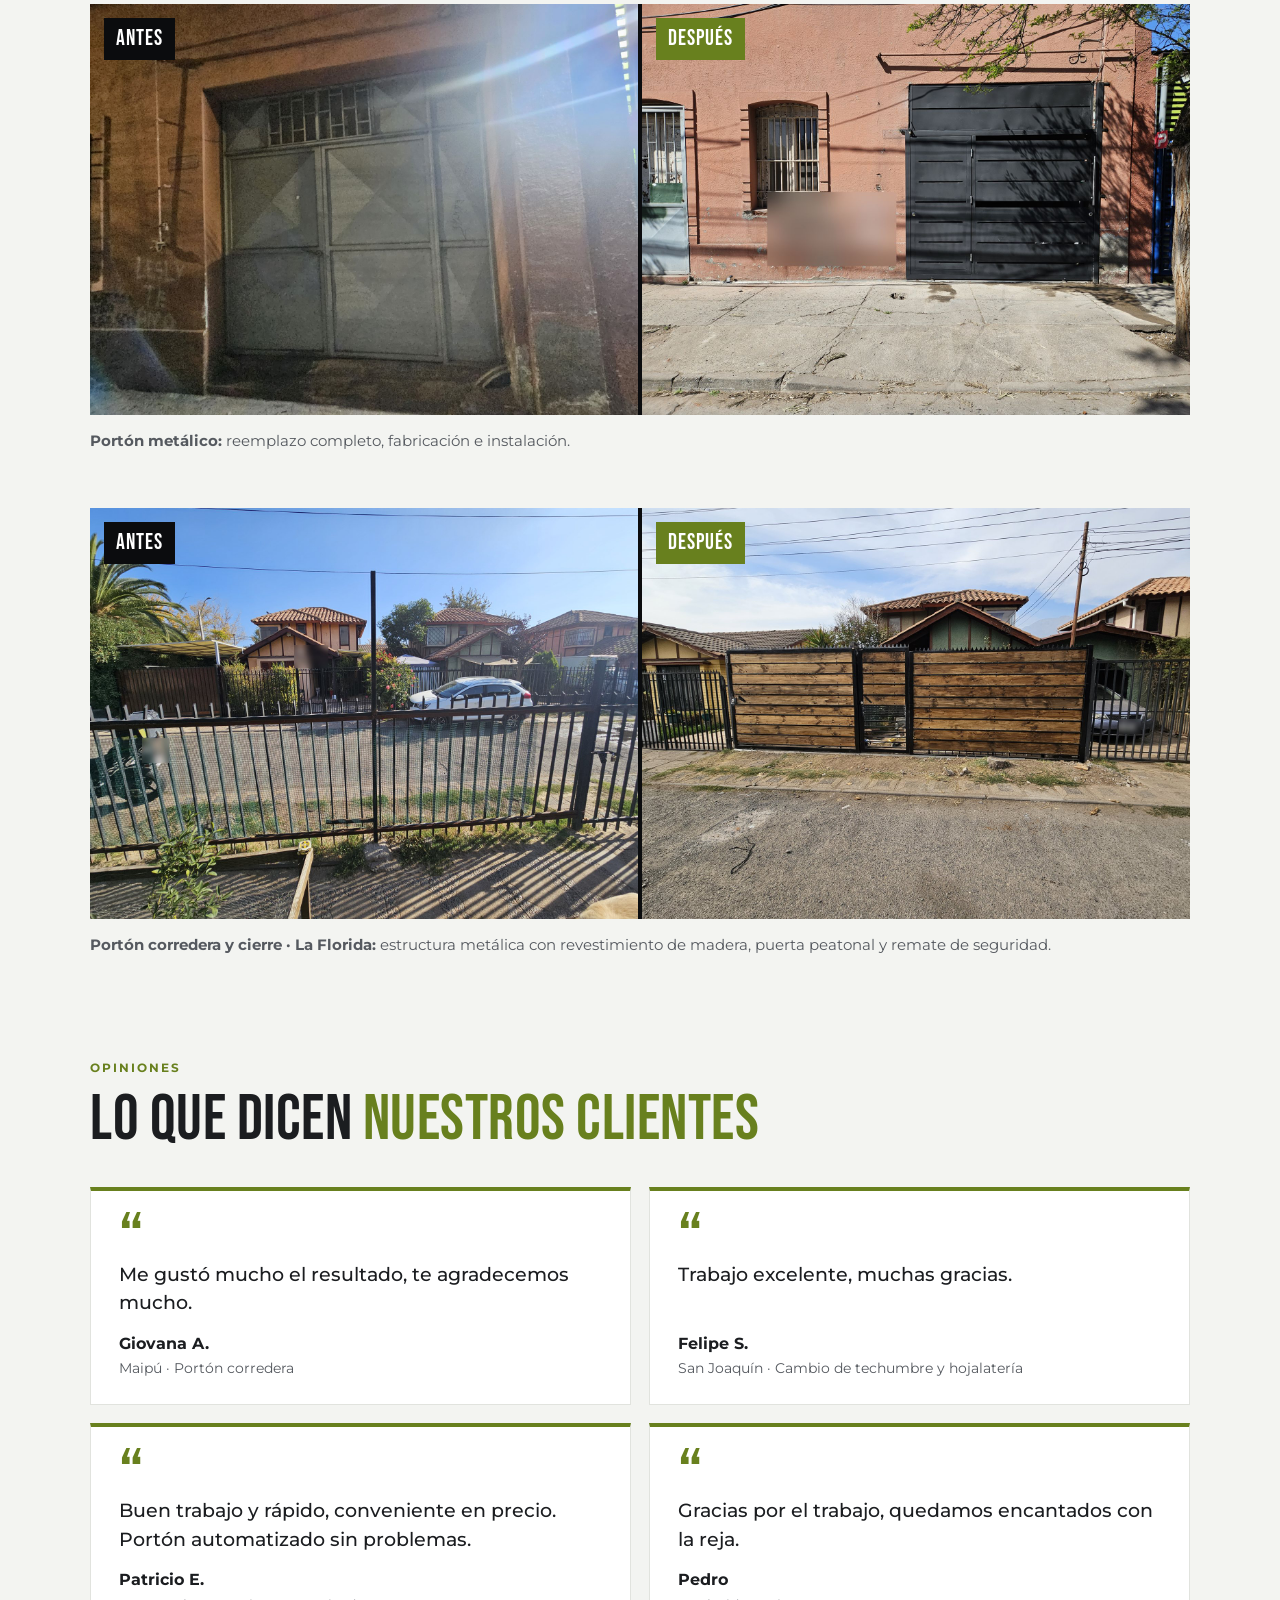
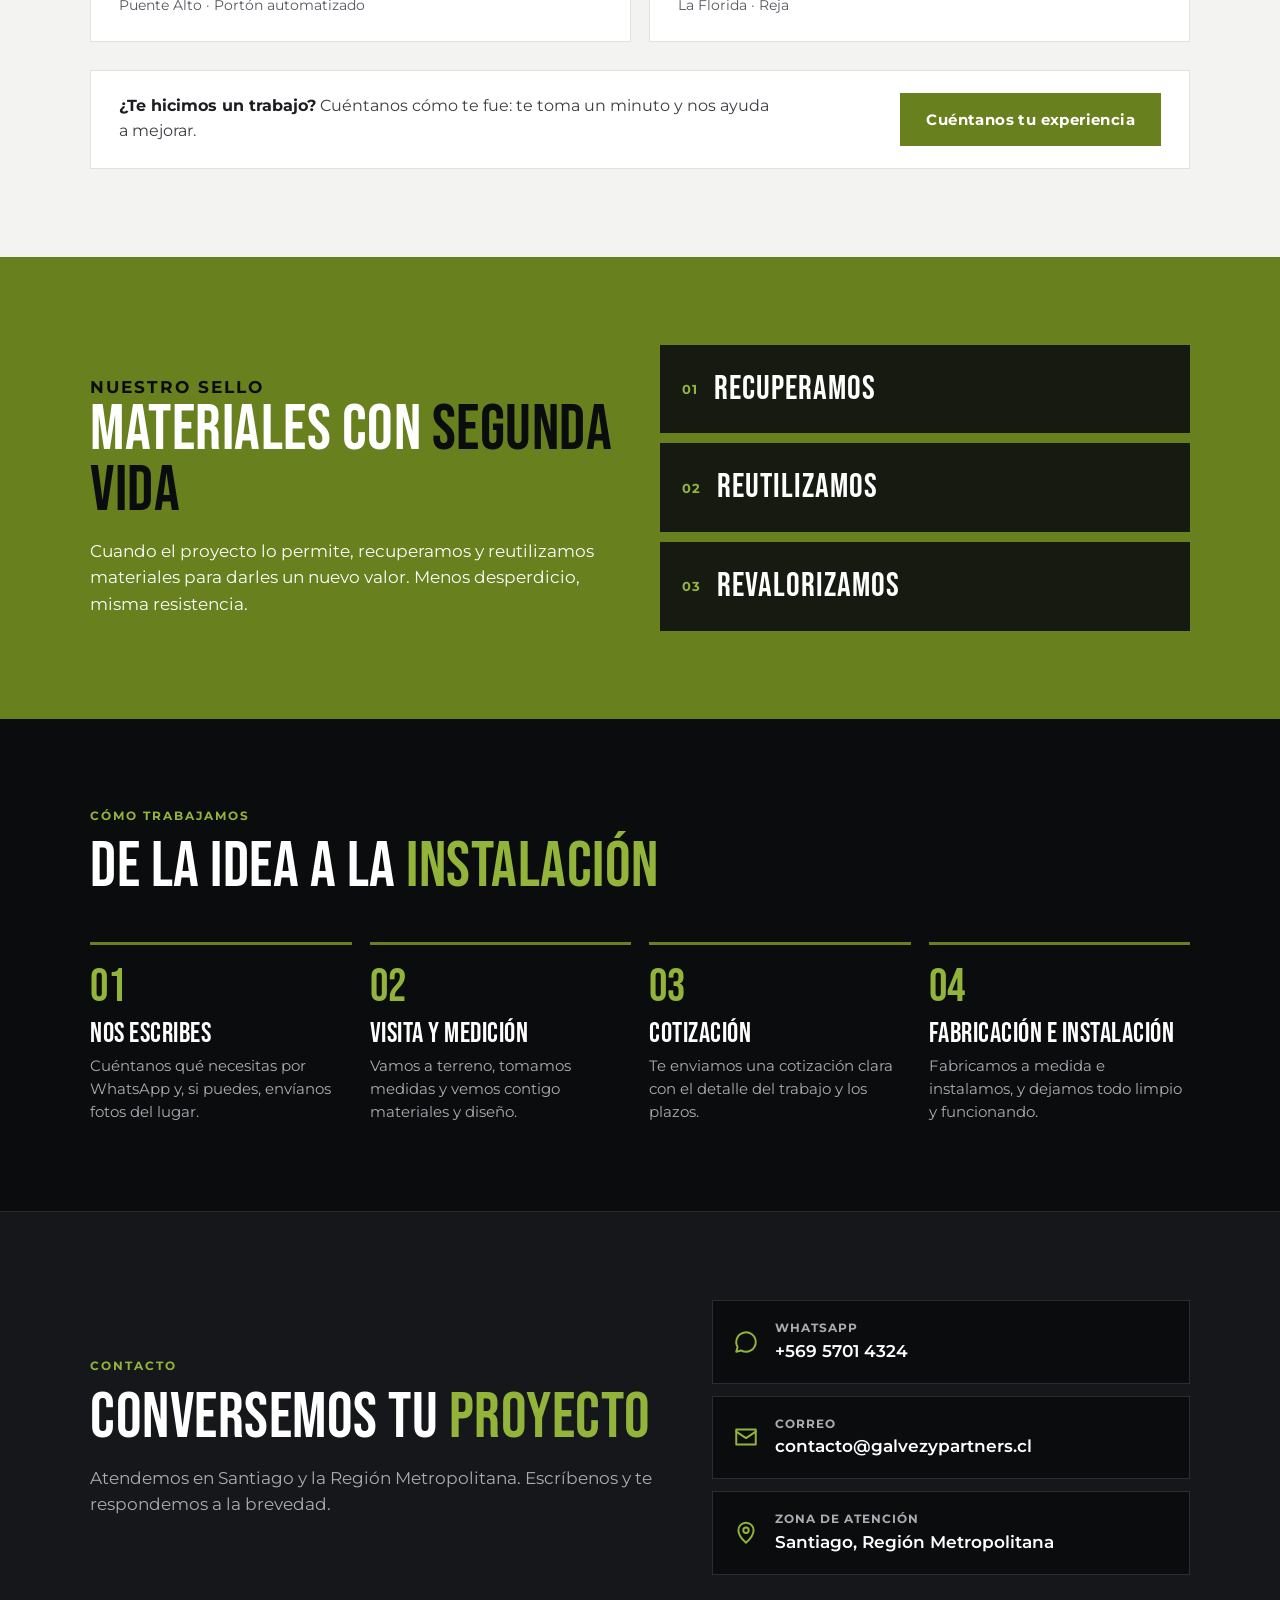
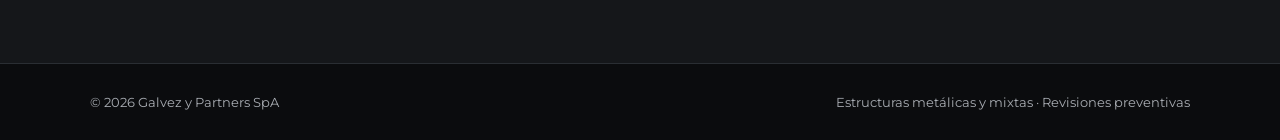
==== commit d117ed76: "Quita despiece del portón; mantiene comparación mantención vs revisión Co-Authored-By: Claude Opus 5" ====
--- a/index.html
+++ b/index.html
@@ -159,24 +159,6 @@
 .mvr-x b{display:block;color:var(--blanco);margin-bottom:4px}
 @media (max-width:760px){.mvr-r{grid-template-columns:1fr 1fr}.mvr-r .k{grid-column:1/-1;padding:8px 14px}.mvr-h .k{display:none}.mvr-r>div{padding:12px 14px;font-size:14px}.mvr-x{grid-template-columns:1fr}.mvr-r.mvr-h>div{font-size:20px}}
 
-/* Despiece portón */
-.dsp{margin-top:56px}
-.dsp h3{font-size:40px;margin:0}
-.dsp h3 span{color:var(--verde2)}
-.dsp .lead{margin-top:10px}
-.dsp-fig{display:grid;grid-template-columns:1.6fr 1fr;gap:16px;margin:24px 0 0;align-items:stretch}
-.dsp-fig img{width:100%;height:100%;object-fit:cover;display:block;border:1px solid var(--linea)}
-.dsp-fig figcaption{grid-column:1/-1;font-size:13px;color:var(--gris)}
-.dsp-l{margin:20px 0 0;padding:0;list-style:none;display:grid;grid-template-columns:repeat(2,1fr);gap:10px}
-.dsp-l li{display:grid;grid-template-columns:34px 1fr;gap:12px;background:var(--panel);border:1px solid var(--linea);padding:14px 16px}
-.dsp-l li.auto{border-color:#6b4a26}
-.dsp-l .n{width:30px;height:30px;border-radius:50%;background:var(--verde2);color:var(--negro);font-weight:700;display:flex;align-items:center;justify-content:center;font-size:14px}
-.dsp-l li.auto .n{background:#e67e22}
-.dsp-l b{display:block;font-size:15px;margin-bottom:4px}
-.dsp-l span{display:block;font-size:13.5px;color:#cfd2d6}
-.dsp-l em{display:block;font-style:normal;font-size:13.5px;color:#e8b07a;margin-top:4px}
-@media (max-width:860px){.dsp-fig{grid-template-columns:1fr}.dsp-l{grid-template-columns:1fr}}
-
 /* Vista previa de informes */
 .prev{margin-top:56px}
 .prev-head{display:flex;flex-wrap:wrap;align-items:end;justify-content:space-between;gap:16px}
@@ -404,18 +386,6 @@
       </ul>
     </div>
 
-    <div class="dsp" id="despiece">
-      <p class="eyebrow">Así revisamos un portón</p>
-      <h3>Despiece de un portón corredera <span>hecho por nosotros</span></h3>
-      <p class="lead">Conocemos cada pieza porque las fabricamos. En una revisión, cada componente tiene algo que mirar y una falla típica que conviene detectar antes de que pare el acceso.</p>
-      <figure class="dsp-fig">
-        <img src="porton-despiece.svg" alt="Esquema de un portón corredera con puerta peatonal y 10 componentes numerados" loading="lazy" width="820" height="400">
-        <img src="florida-despues.jpg" alt="Portón corredera con puerta peatonal fabricado por Galvez &amp; Partners en La Florida" loading="lazy">
-        <figcaption>Esquema ilustrativo basado en el portón corredera con puerta peatonal que fabricamos en La Florida.</figcaption>
-      </figure>
-      <ul class="dsp-l"><li><span class="n">1</span><div><b>Marco perimetral de acero</b><span>Soldaduras, escuadra y óxido en las uniones.</span><em>Falla típica: corrosión en la base y soldaduras fisuradas que deforman la hoja.</em></div></li><li><span class="n">2</span><div><b>Travesaños y revestimiento</b><span>Fijaciones, pernos y estado de la madera o plancha.</span><em>Falla típica: tablas sueltas, madera agrietada y pernos oxidados.</em></div></li><li><span class="n">3</span><div><b>Puntas antiescalamiento</b><span>Firmeza de cada punta y bordes.</span><em>Falla típica: puntas sueltas o dobladas que dejan de proteger.</em></div></li><li><span class="n">4</span><div><b>Puerta peatonal y cerradura</b><span>Bisagras, cierre y chapa.</span><em>Falla típica: descuadre que impide cerrar; chapa trabada.</em></div></li><li><span class="n">5</span><div><b>Ruedas y riel inferior</b><span>Rodamientos, riel limpio y nivelado.</span><em>Falla típica: rueda gastada o riel con tierra; el portón se traba y sobreexige al motor.</em></div></li><li><span class="n">6</span><div><b>Guía superior y rodillos</b><span>Holgura y fijación al pilar.</span><em>Falla típica: el portón se balancea o se sale de la guía, con riesgo de caída.</em></div></li><li><span class="n">7</span><div><b>Pilar y tope de cierre</b><span>Revisamos anclaje, aplomo y que el portón calce al cerrar.</span><em>Falla típica: pilar desaplomado; el cierre no calza y la chapa no traba.</em></div></li><li><span class="n">8</span><div><b>Terminación anticorrosiva</b><span>Pintura, puntos de óxido y sellos.</span><em>Falla típica: óxido que avanza desde la base y obliga a cambiar piezas.</em></div></li><li class="auto"><span class="n">9</span><div><b>Motor y cremallera · si está automatizado</b><span>Esfuerzo del motor, desgaste de dientes y finales de carrera.</span><em>Falla típica: motor forzado por ruedas o riel en mal estado; termina quemándose.</em></div></li><li class="auto"><span class="n">10</span><div><b>Fotoceldas y seguridad · si está automatizado</b><span>Probamos que el portón se detenga ante un obstáculo.</span><em>Falla típica: el portón no se detiene; riesgo para personas y vehículos.</em></div></li></ul>
-    </div>
-
     <div class="gc">
       <div class="gc-txt">
         <p class="eyebrow">Para cada residente</p>
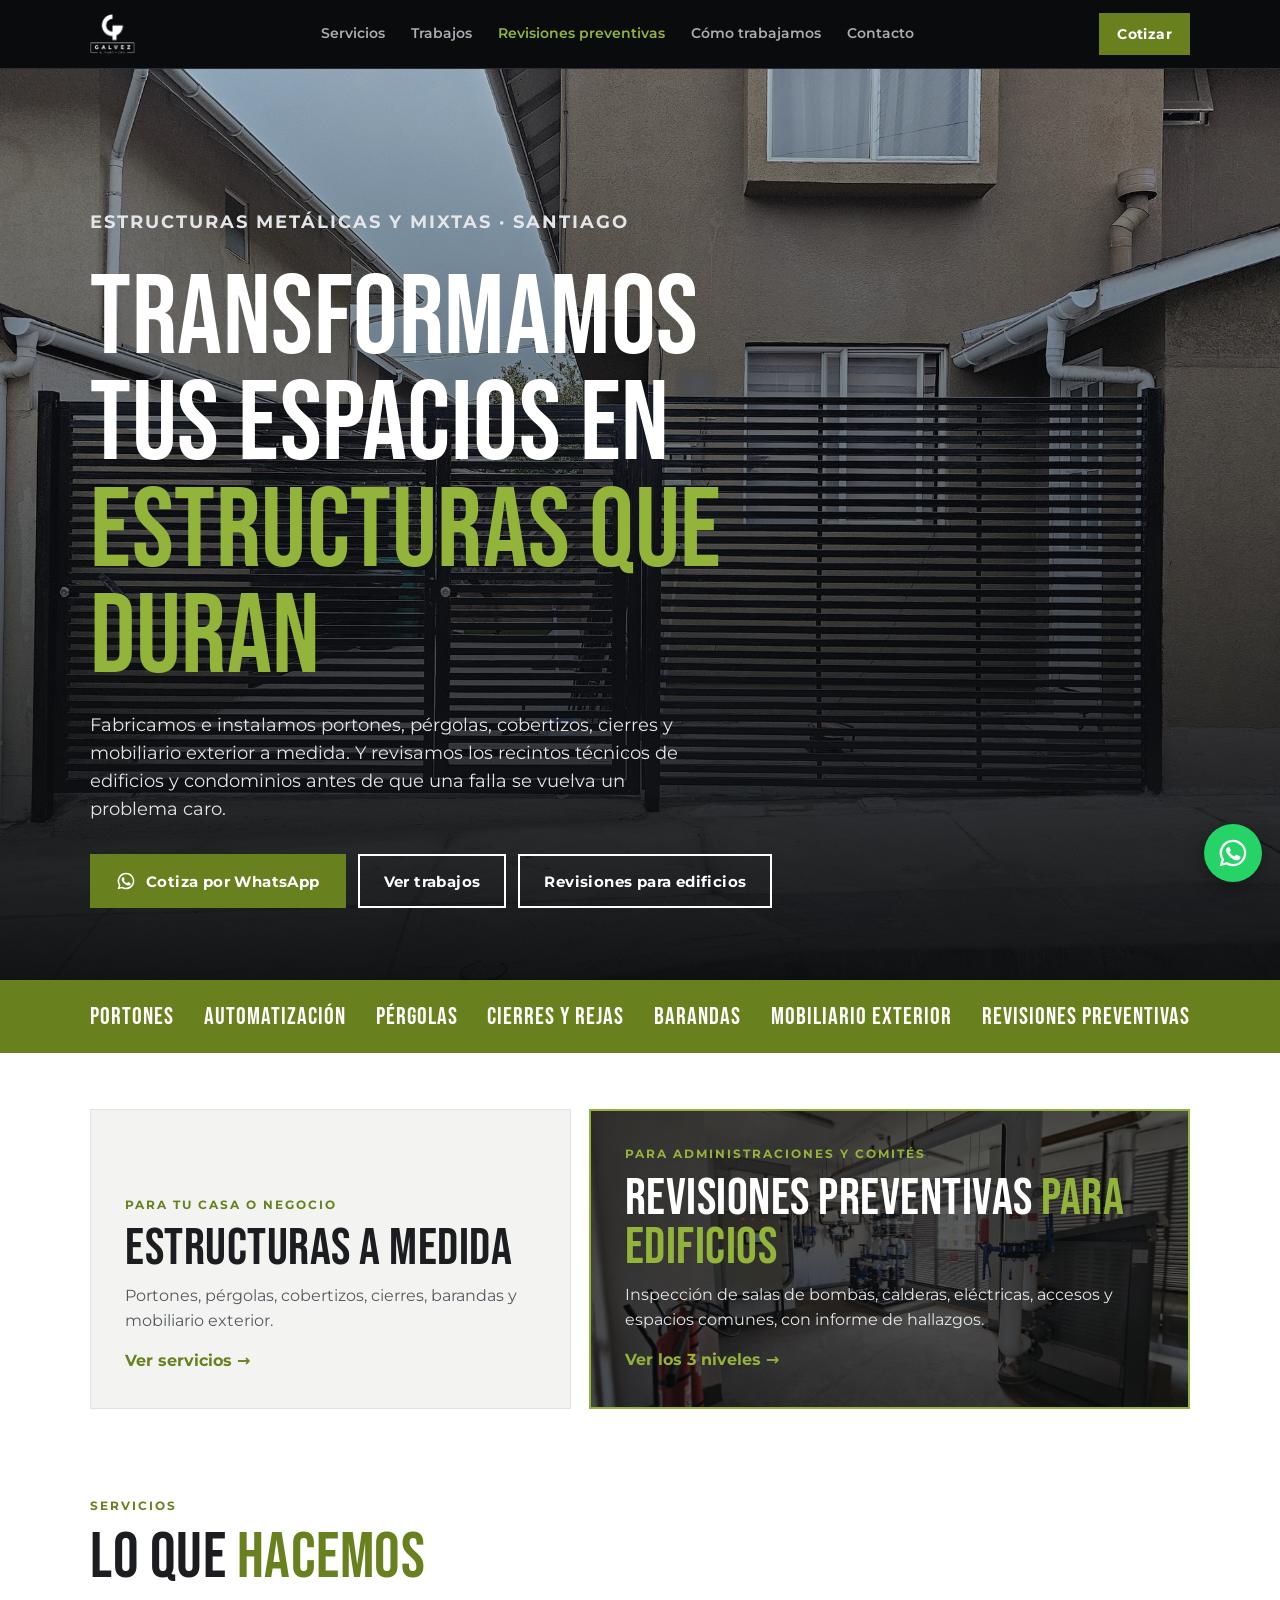
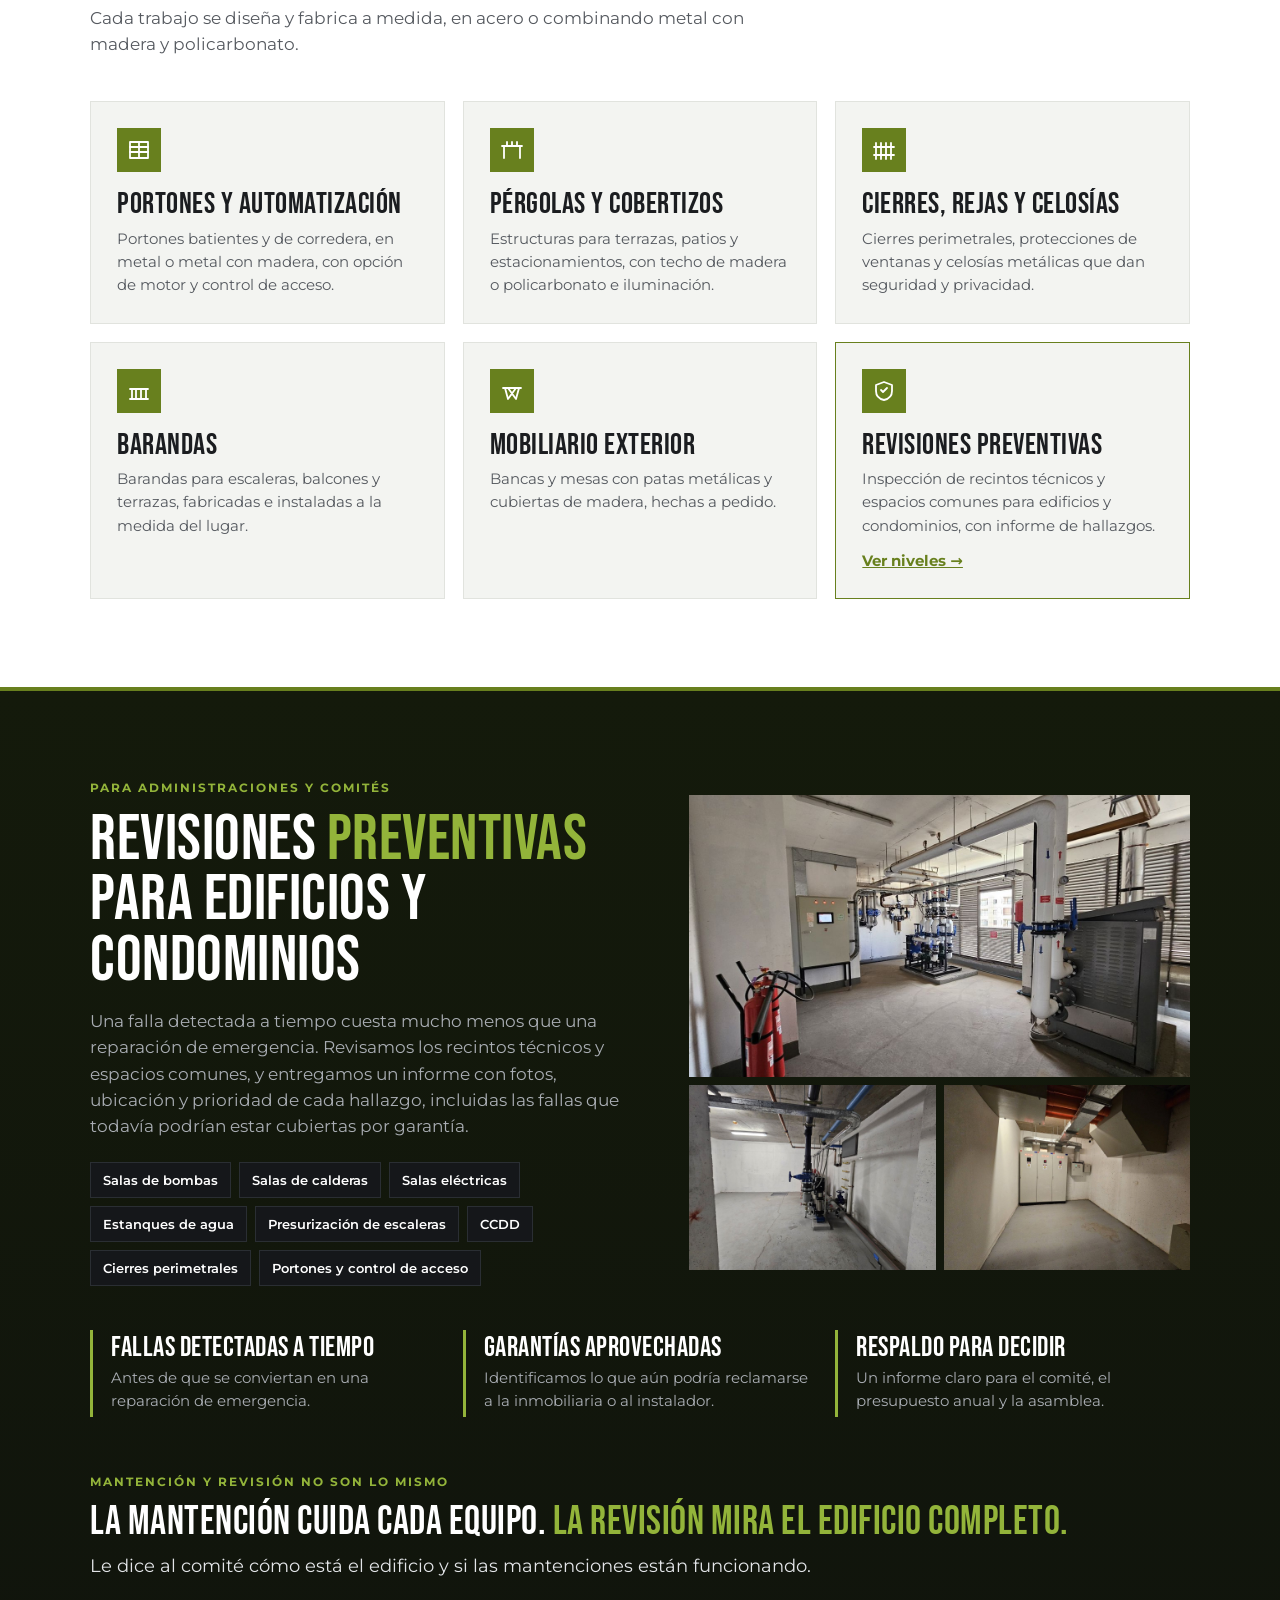
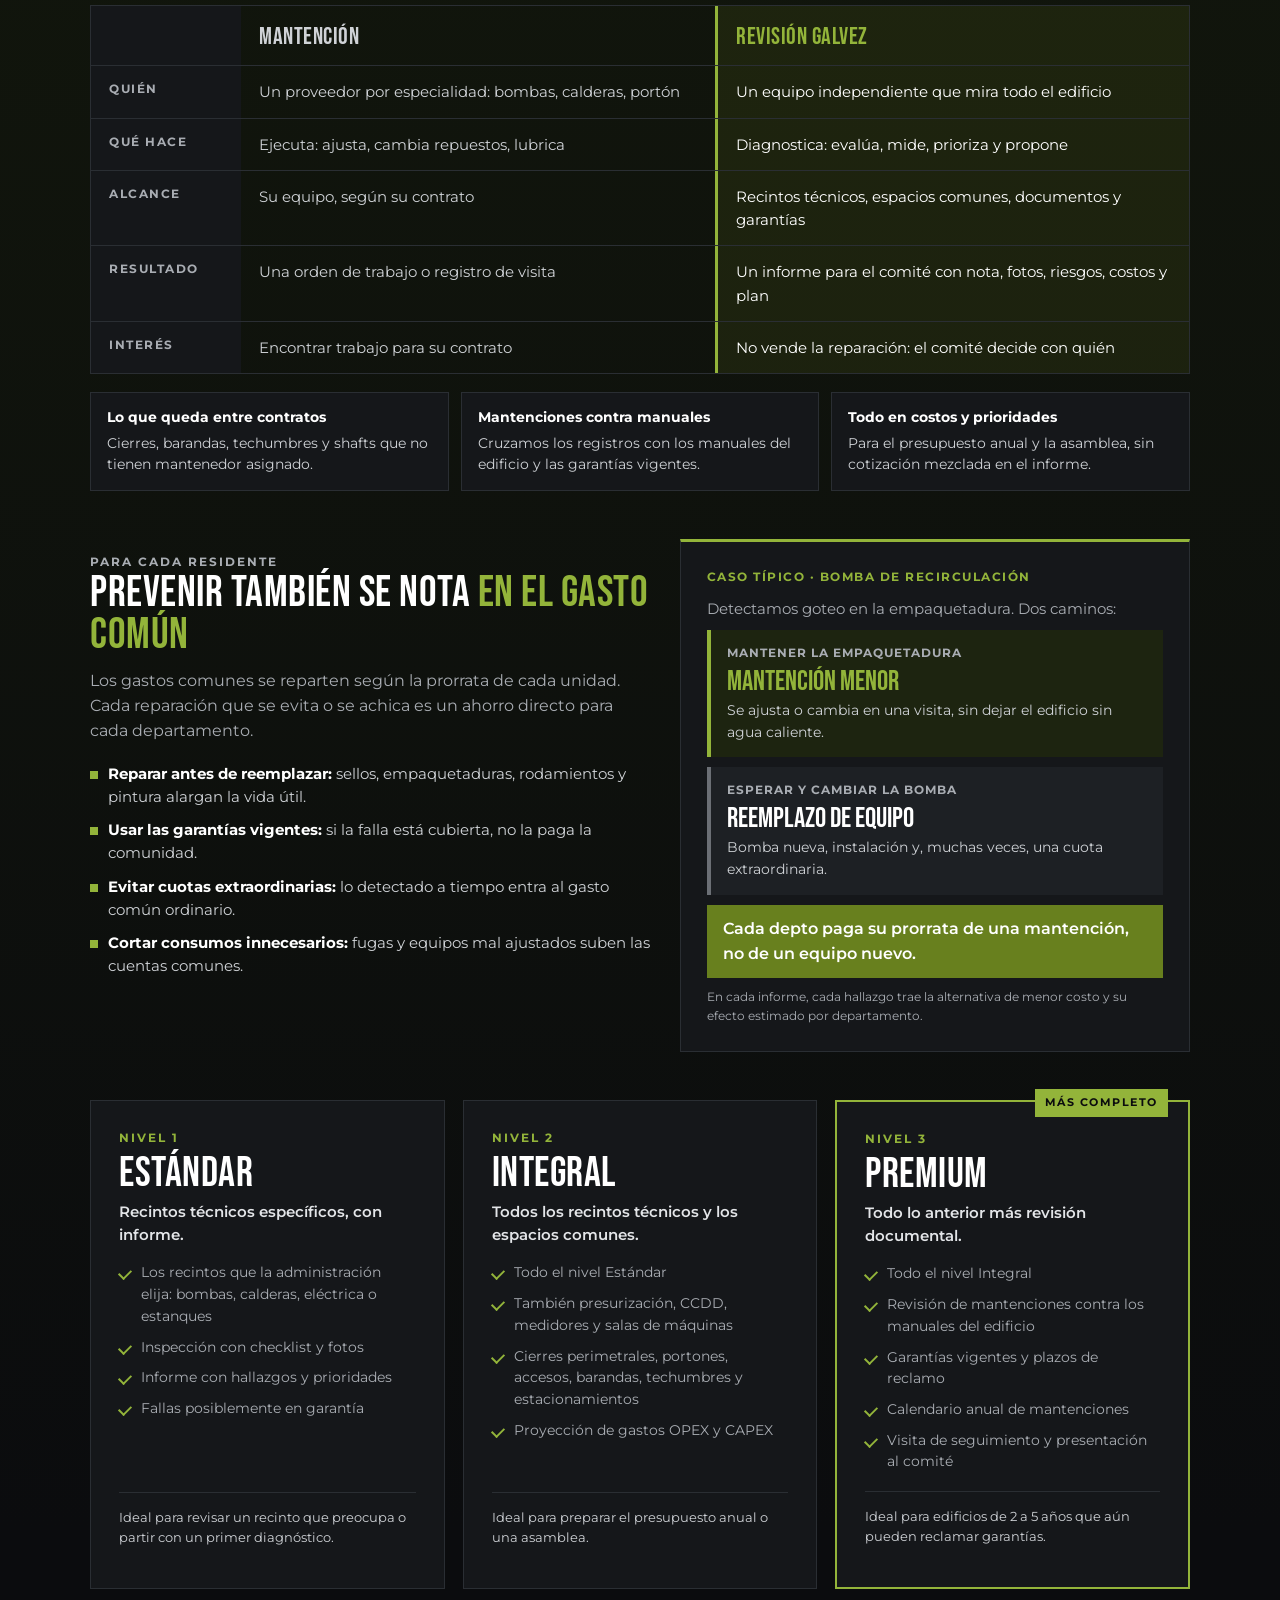
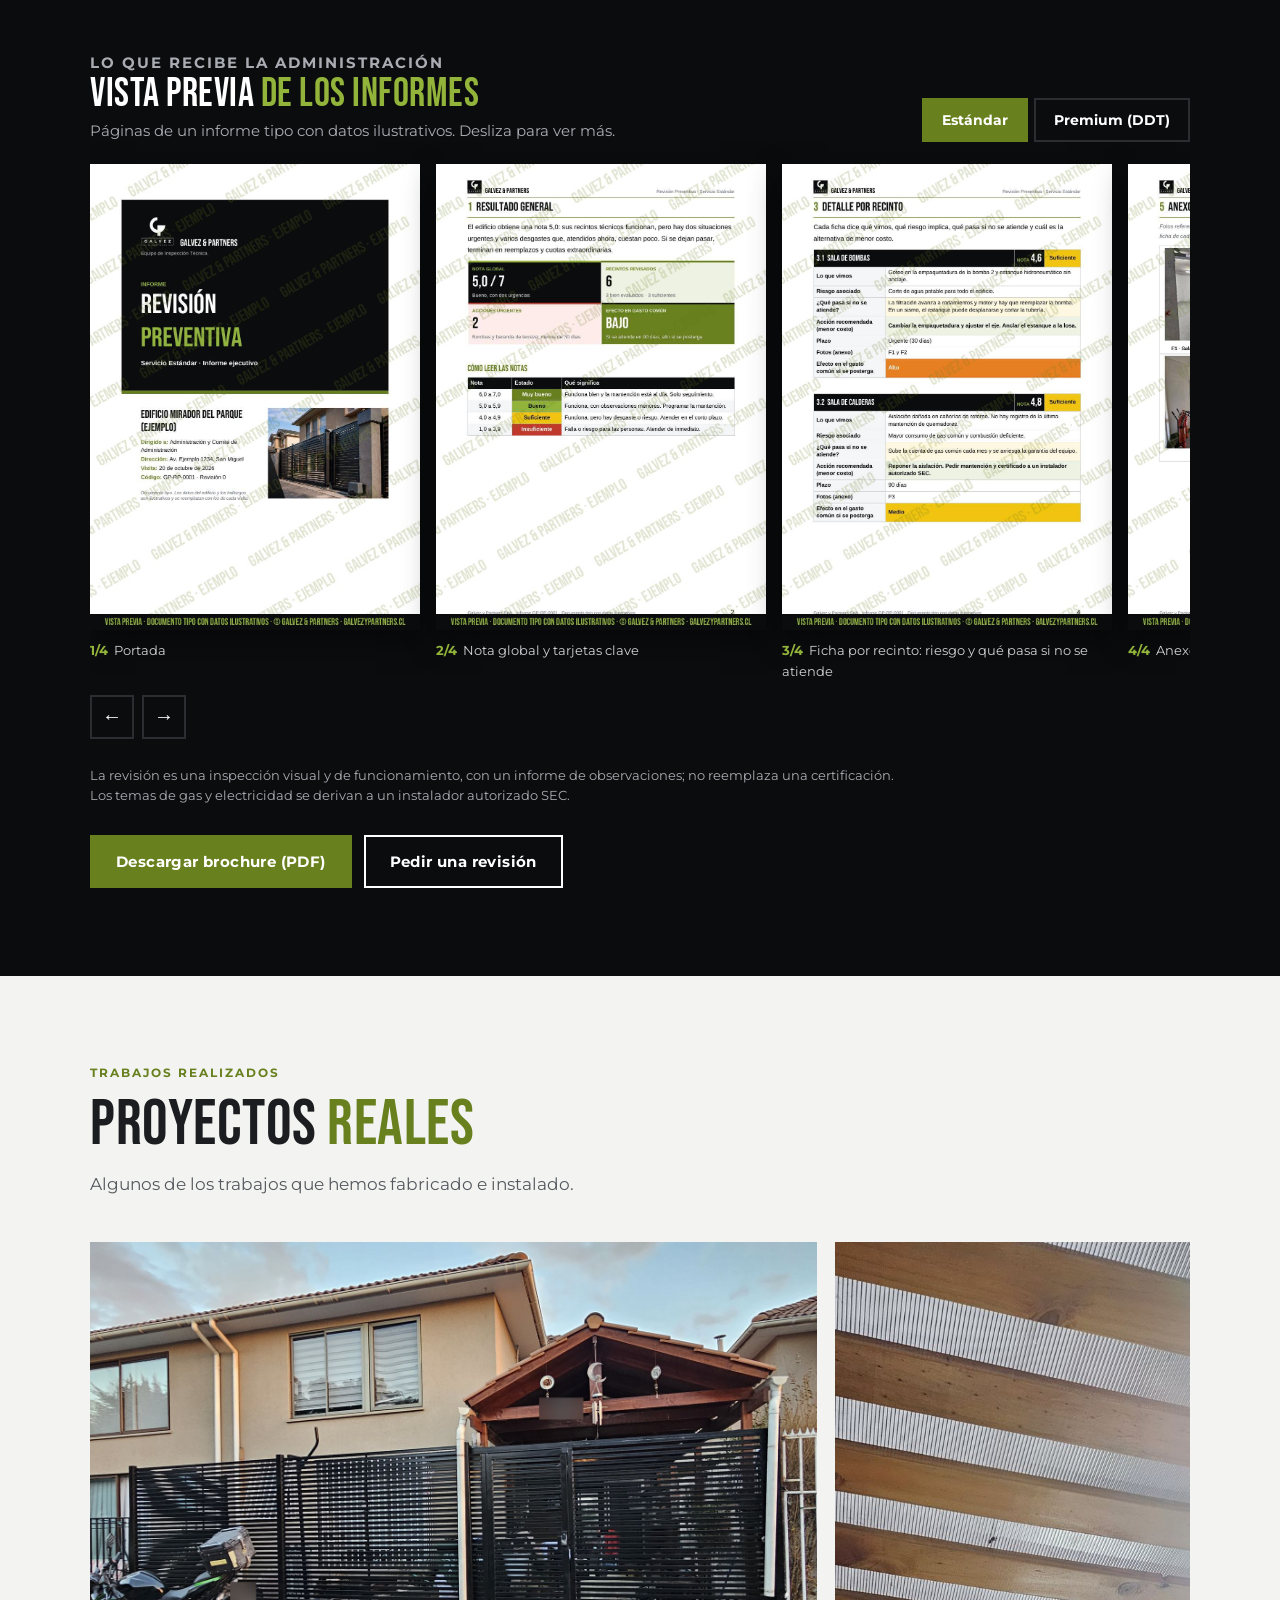
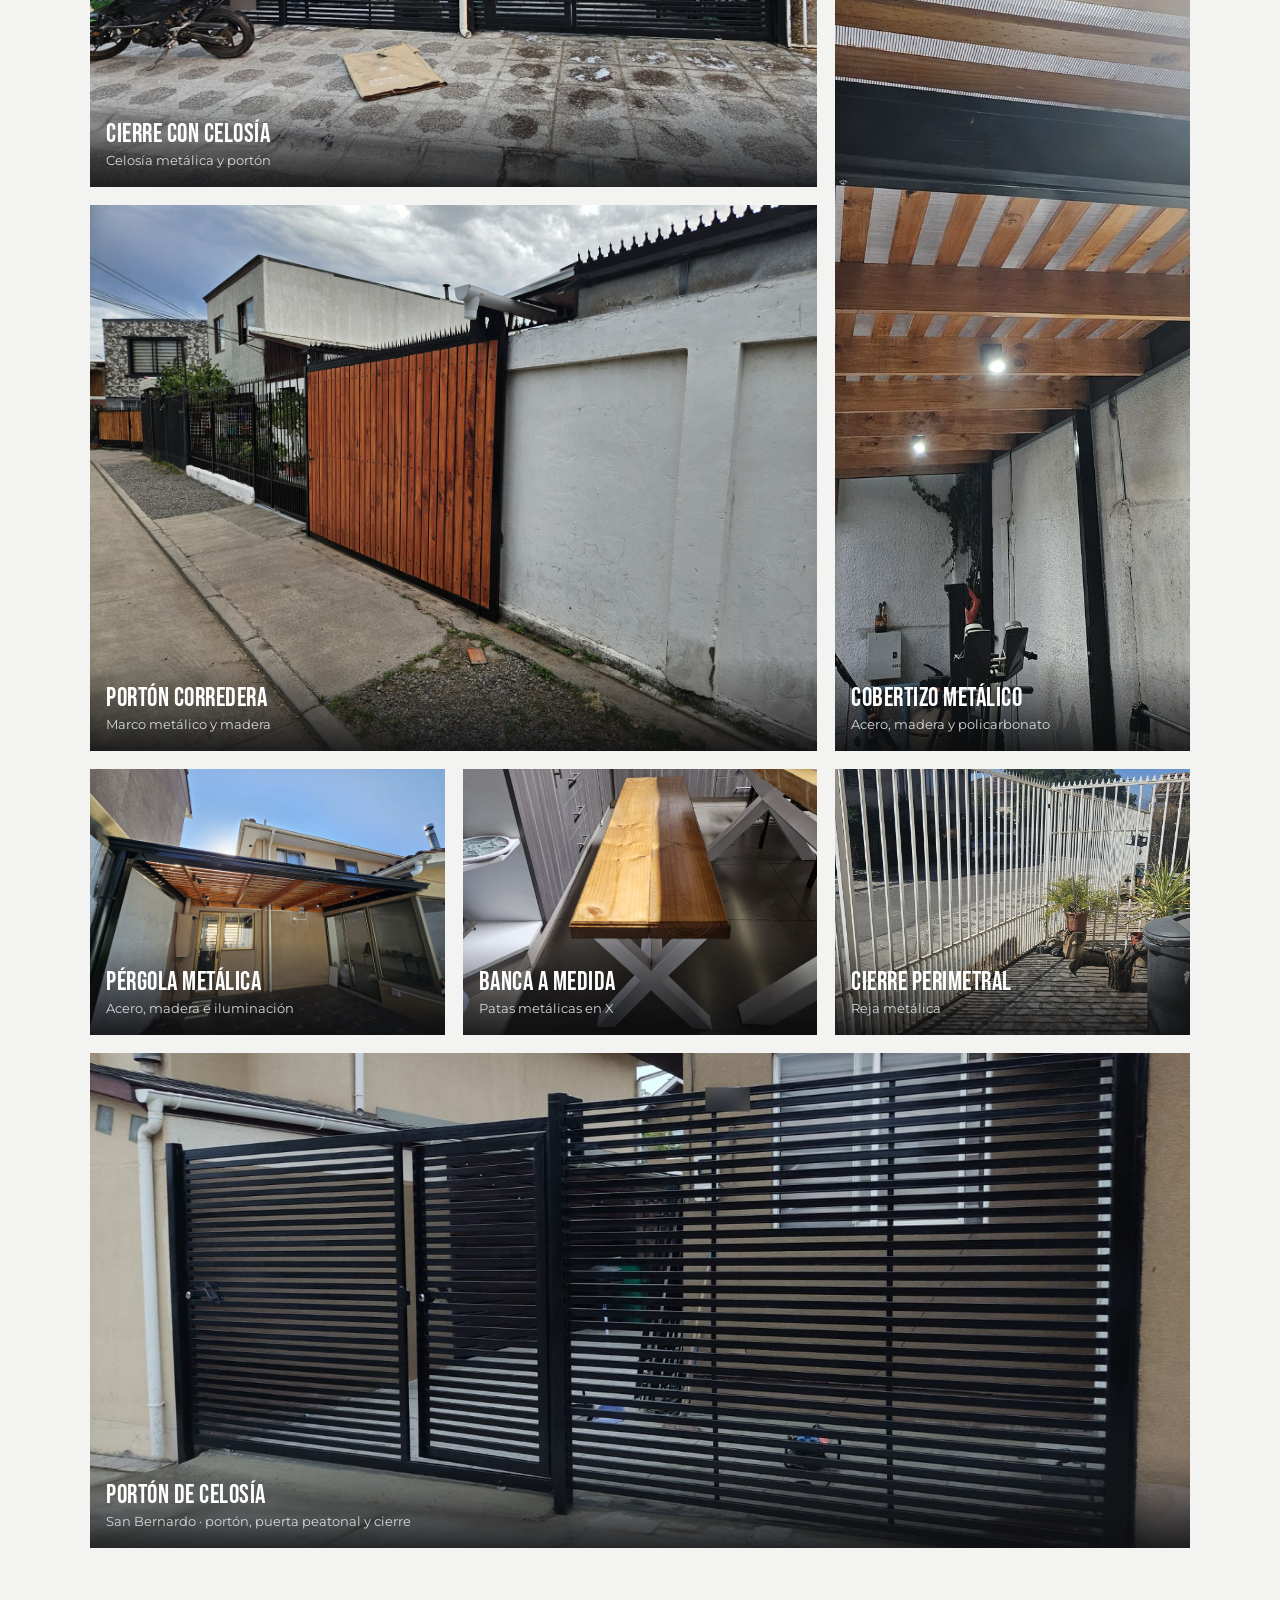
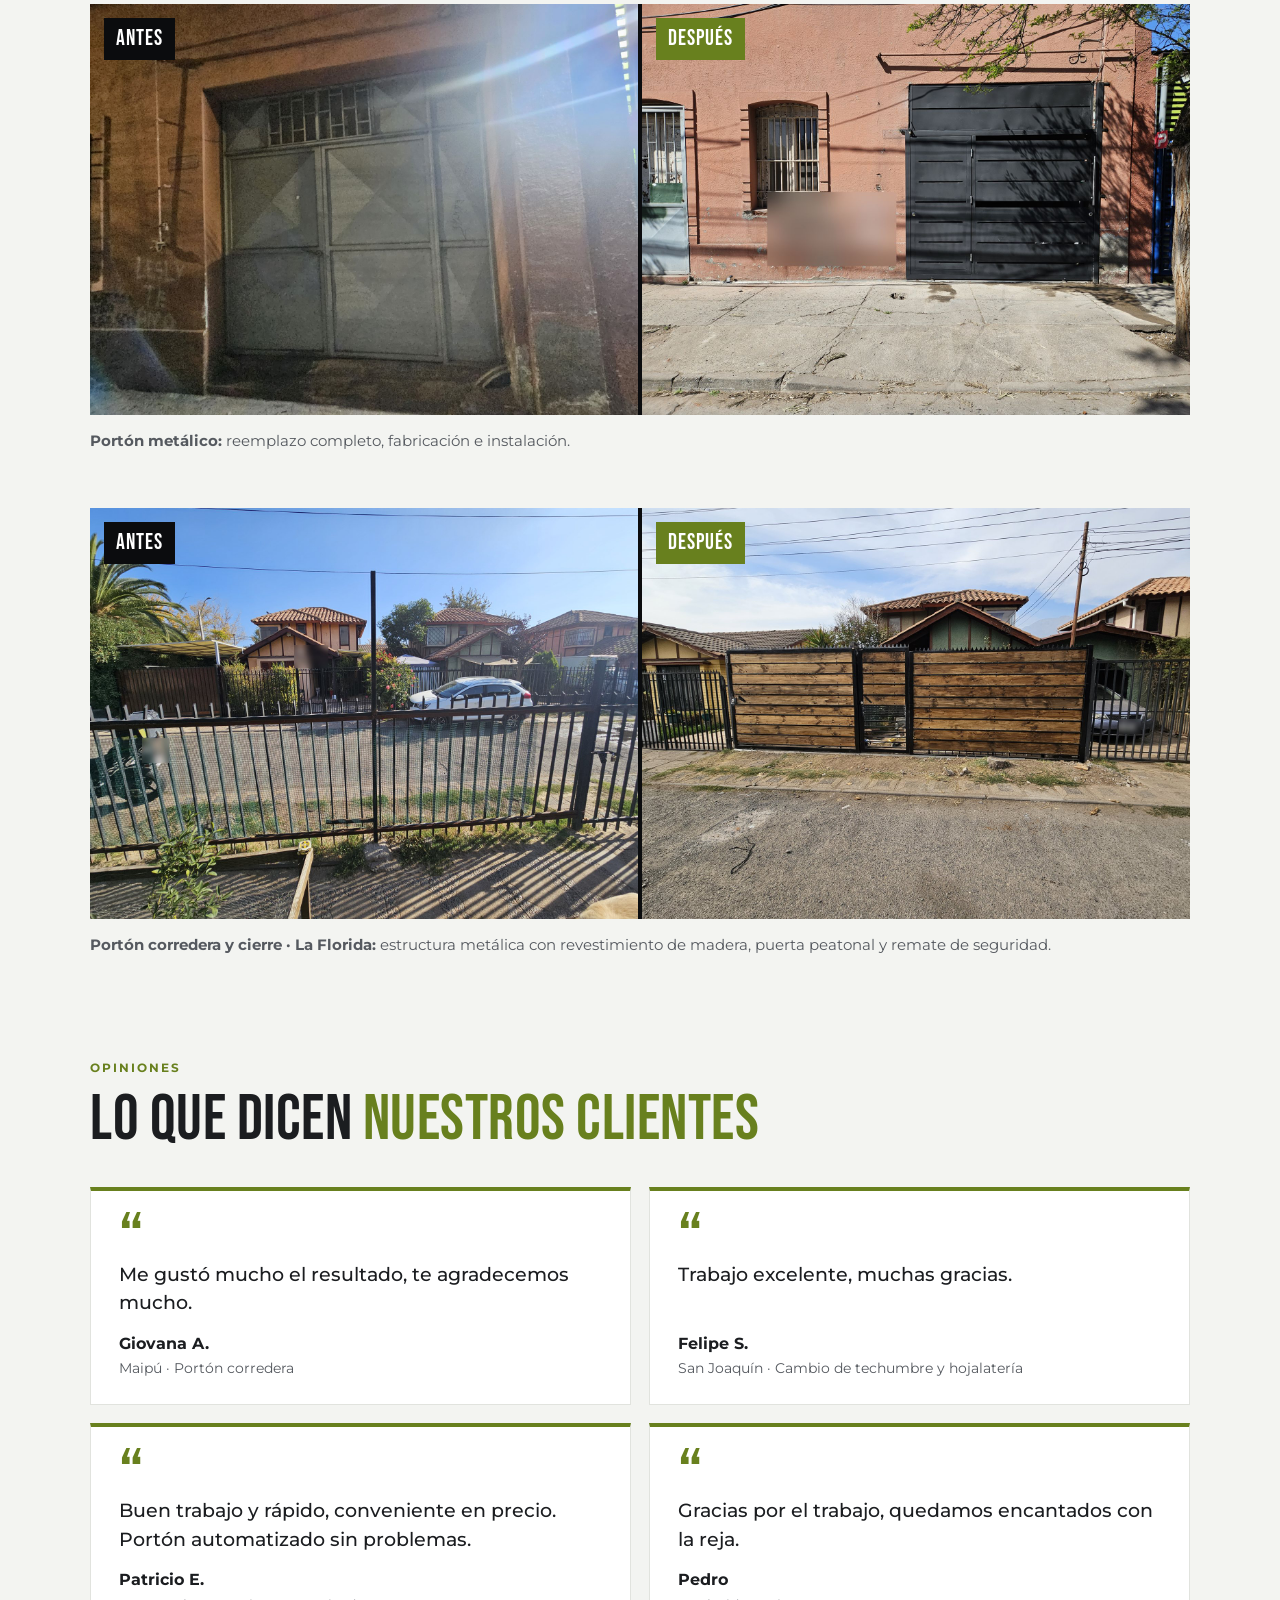
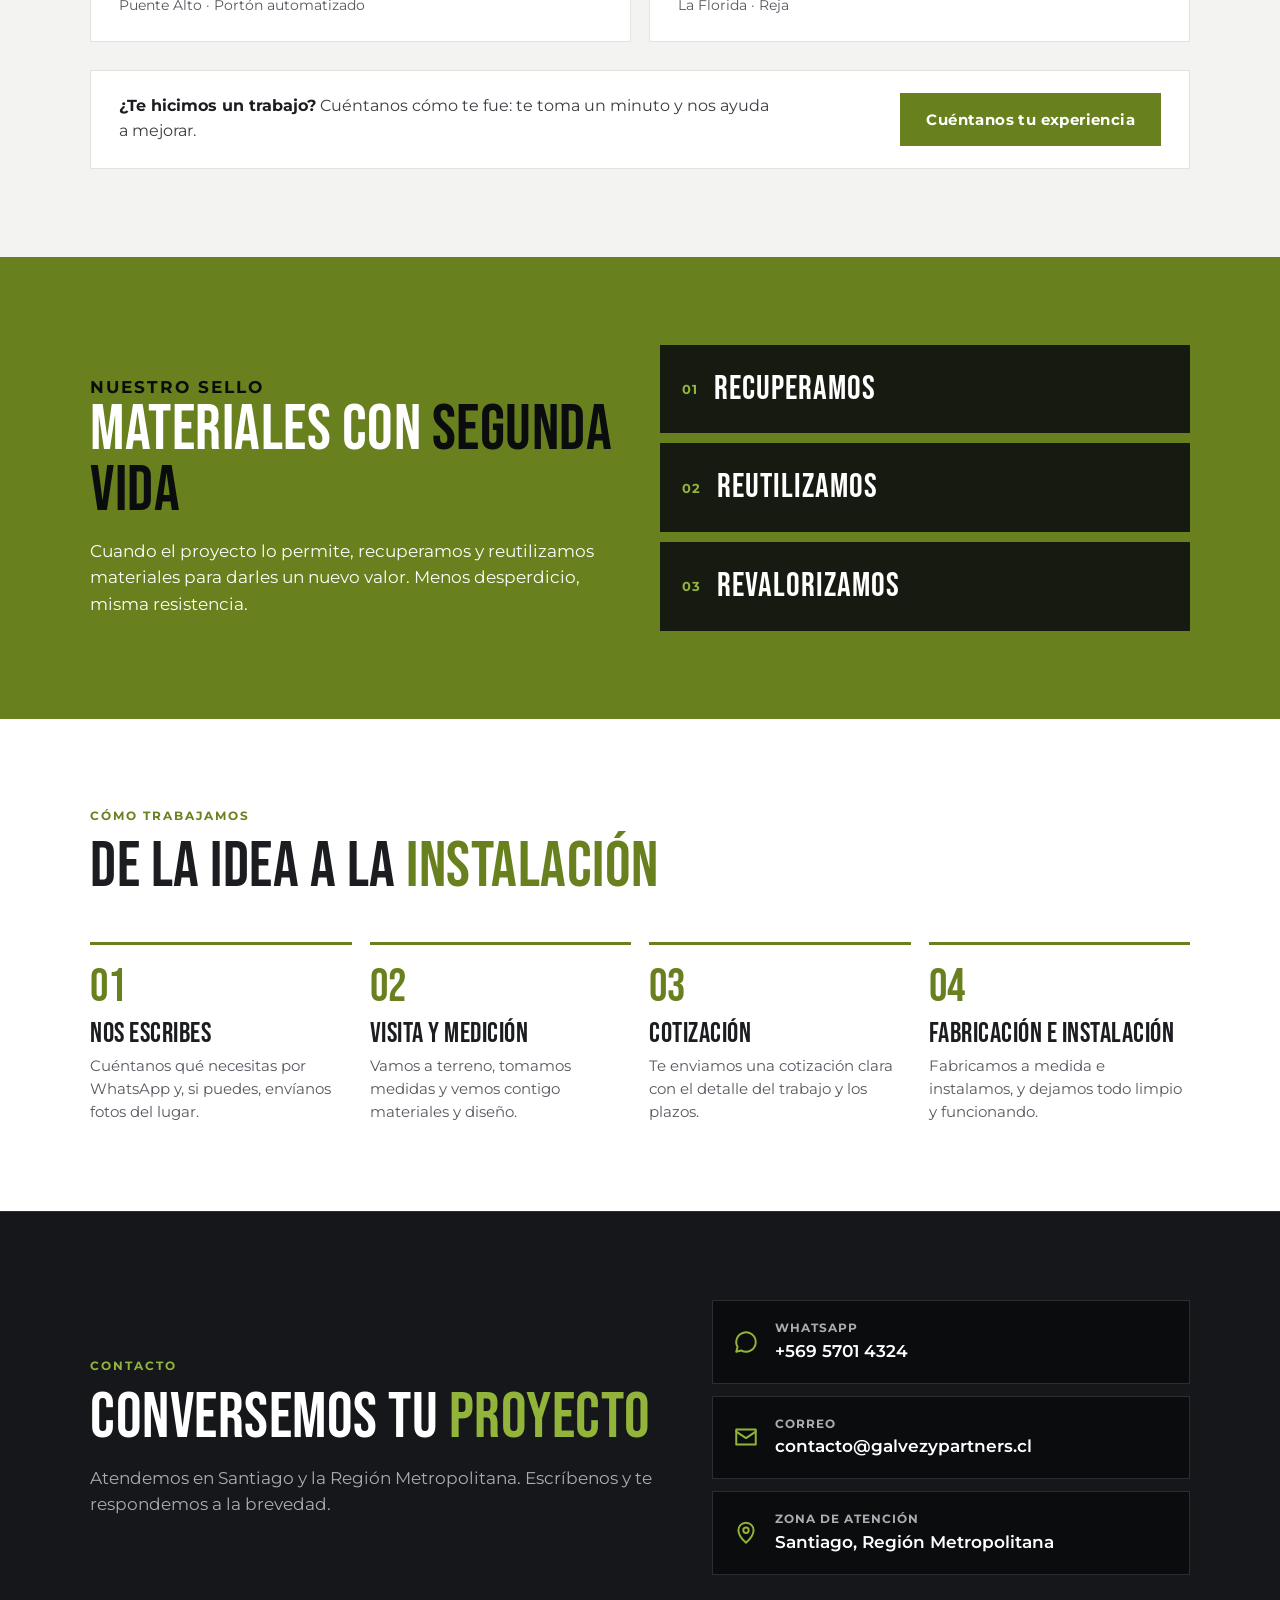
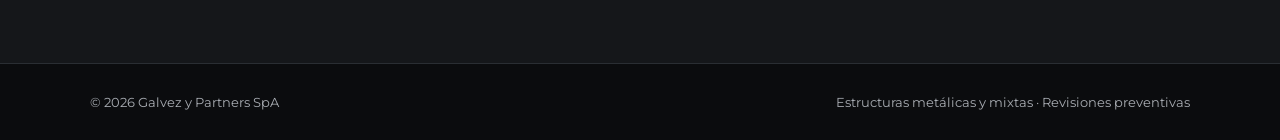
==== commit 03600eb7: "Página con más luz: servicios, elección y cómo trabajamos en fondo claro Pendiente de aprobación de " ====
--- a/index.html
+++ b/index.html
@@ -140,6 +140,22 @@
 .nota{margin-top:26px;font-size:13px;color:var(--gris);max-width:90ch}
 .rev-acc{display:flex;flex-wrap:wrap;gap:12px;margin-top:30px}
 
+/* Secciones claras */
+.light{background:#fff;color:var(--texto)}
+.light .lead,.light .card p,.light .paso p{color:#55595f}
+.light h2 span,.light h3 span{color:var(--verde)}
+.light .eyebrow{color:var(--verde)}
+.light .card{background:var(--claro);border-color:#e1e3de}
+.light .card.destacada{border-color:var(--verde)}
+.light .paso::before{color:var(--verde)}
+.light .aud-card{background:var(--claro);border-color:#e1e3de;color:var(--texto)}
+.light .aud-card p{color:#55595f}
+.light .aud-card .aud-link{color:var(--verde)}
+.light .aud-card.dest{background:var(--negro);border-color:var(--verde2);color:var(--blanco)}
+.light .aud-card.dest p{color:#e3e5e8}
+.light .aud-card.dest .eyebrow,.light .aud-card.dest .aud-link,.light .aud-card.dest h2 span{color:var(--verde2)}
+.light .aud-card:hover{border-color:var(--verde)}
+
 /* Mantención vs revisión */
 .mvr{margin-top:56px}
 .mvr h3{font-size:40px;margin:0}
@@ -309,7 +325,7 @@
 
 <div class="franja"><div class="c"><span>Portones</span><span>Automatización</span><span>Pérgolas</span><span>Cierres y rejas</span><span>Barandas</span><span>Mobiliario exterior</span><span>Revisiones preventivas</span></div></div>
 
-<section class="aud" aria-label="Elige tu servicio">
+<section class="aud light" aria-label="Elige tu servicio">
   <div class="c grid aud-g">
     <a class="aud-card" href="#servicios">
       <span class="eyebrow">Para tu casa o negocio</span>
@@ -327,7 +343,7 @@
   </div>
 </section>
 
-<section id="servicios">
+<section id="servicios" class="light">
   <div class="c">
     <p class="eyebrow">Servicios</p>
     <h2>Lo que <span>hacemos</span></h2>
@@ -338,7 +354,7 @@
       <article class="card"><div class="ic"><svg viewBox="0 0 24 24"><path d="M4 21V5M9 21V5M14 21V5M19 21V5M2 9h20M2 17h20"/></svg></div><h3>Cierres, rejas y celosías</h3><p>Cierres perimetrales, protecciones de ventanas y celosías metálicas que dan seguridad y privacidad.</p></article>
       <article class="card"><div class="ic"><svg viewBox="0 0 24 24"><path d="M3 20h18M5 20V10M19 20V10M3 10h18M9 10v10M14 10v10"/></svg></div><h3>Barandas</h3><p>Barandas para escaleras, balcones y terrazas, fabricadas e instaladas a la medida del lugar.</p></article>
       <article class="card"><div class="ic"><svg viewBox="0 0 24 24"><path d="M3 9h18M5 9l3 11M19 9l-3 11M8 20l8-11M16 20 8 9"/></svg></div><h3>Mobiliario exterior</h3><p>Bancas y mesas con patas metálicas y cubiertas de madera, hechas a pedido.</p></article>
-      <article class="card destacada"><div class="ic"><svg viewBox="0 0 24 24"><path d="M9 11l2 2 4-4"/><path d="M12 3 4 6v6c0 5 3.5 8 8 9 4.5-1 8-4 8-9V6Z"/></svg></div><h3>Revisiones preventivas</h3><p>Inspección de recintos técnicos y espacios comunes para edificios y condominios, con informe de hallazgos.</p><p style="margin-top:12px"><a href="#revisiones" style="color:var(--verde2);font-weight:700">Ver niveles →</a></p></article>
+      <article class="card destacada"><div class="ic"><svg viewBox="0 0 24 24"><path d="M9 11l2 2 4-4"/><path d="M12 3 4 6v6c0 5 3.5 8 8 9 4.5-1 8-4 8-9V6Z"/></svg></div><h3>Revisiones preventivas</h3><p>Inspección de recintos técnicos y espacios comunes para edificios y condominios, con informe de hallazgos.</p><p style="margin-top:12px"><a href="#revisiones" style="color:var(--verde);font-weight:700">Ver niveles →</a></p></article>
     </div>
   </div>
 </section>
@@ -523,7 +539,7 @@
   </div>
 </section>
 
-<section id="como">
+<section id="como" class="light">
   <div class="c">
     <p class="eyebrow">Cómo trabajamos</p>
     <h2>De la idea a la <span>instalación</span></h2>
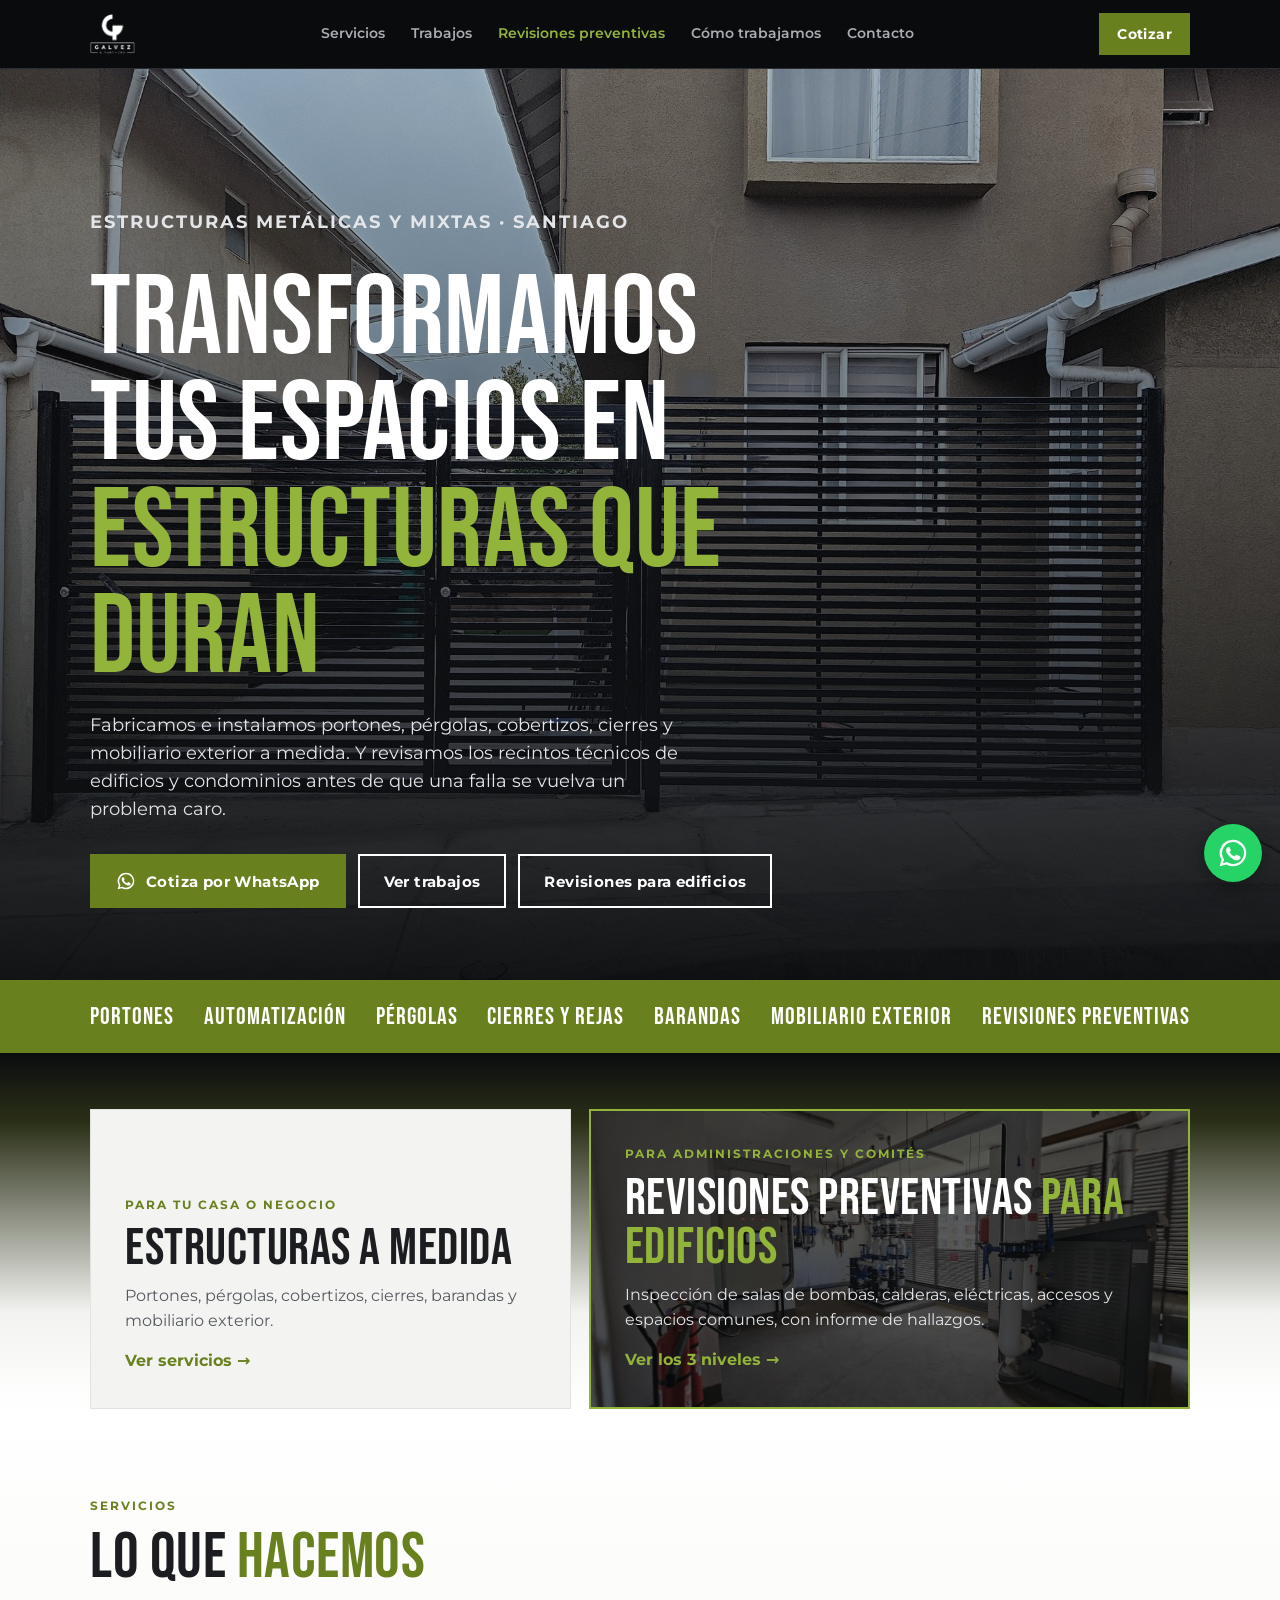
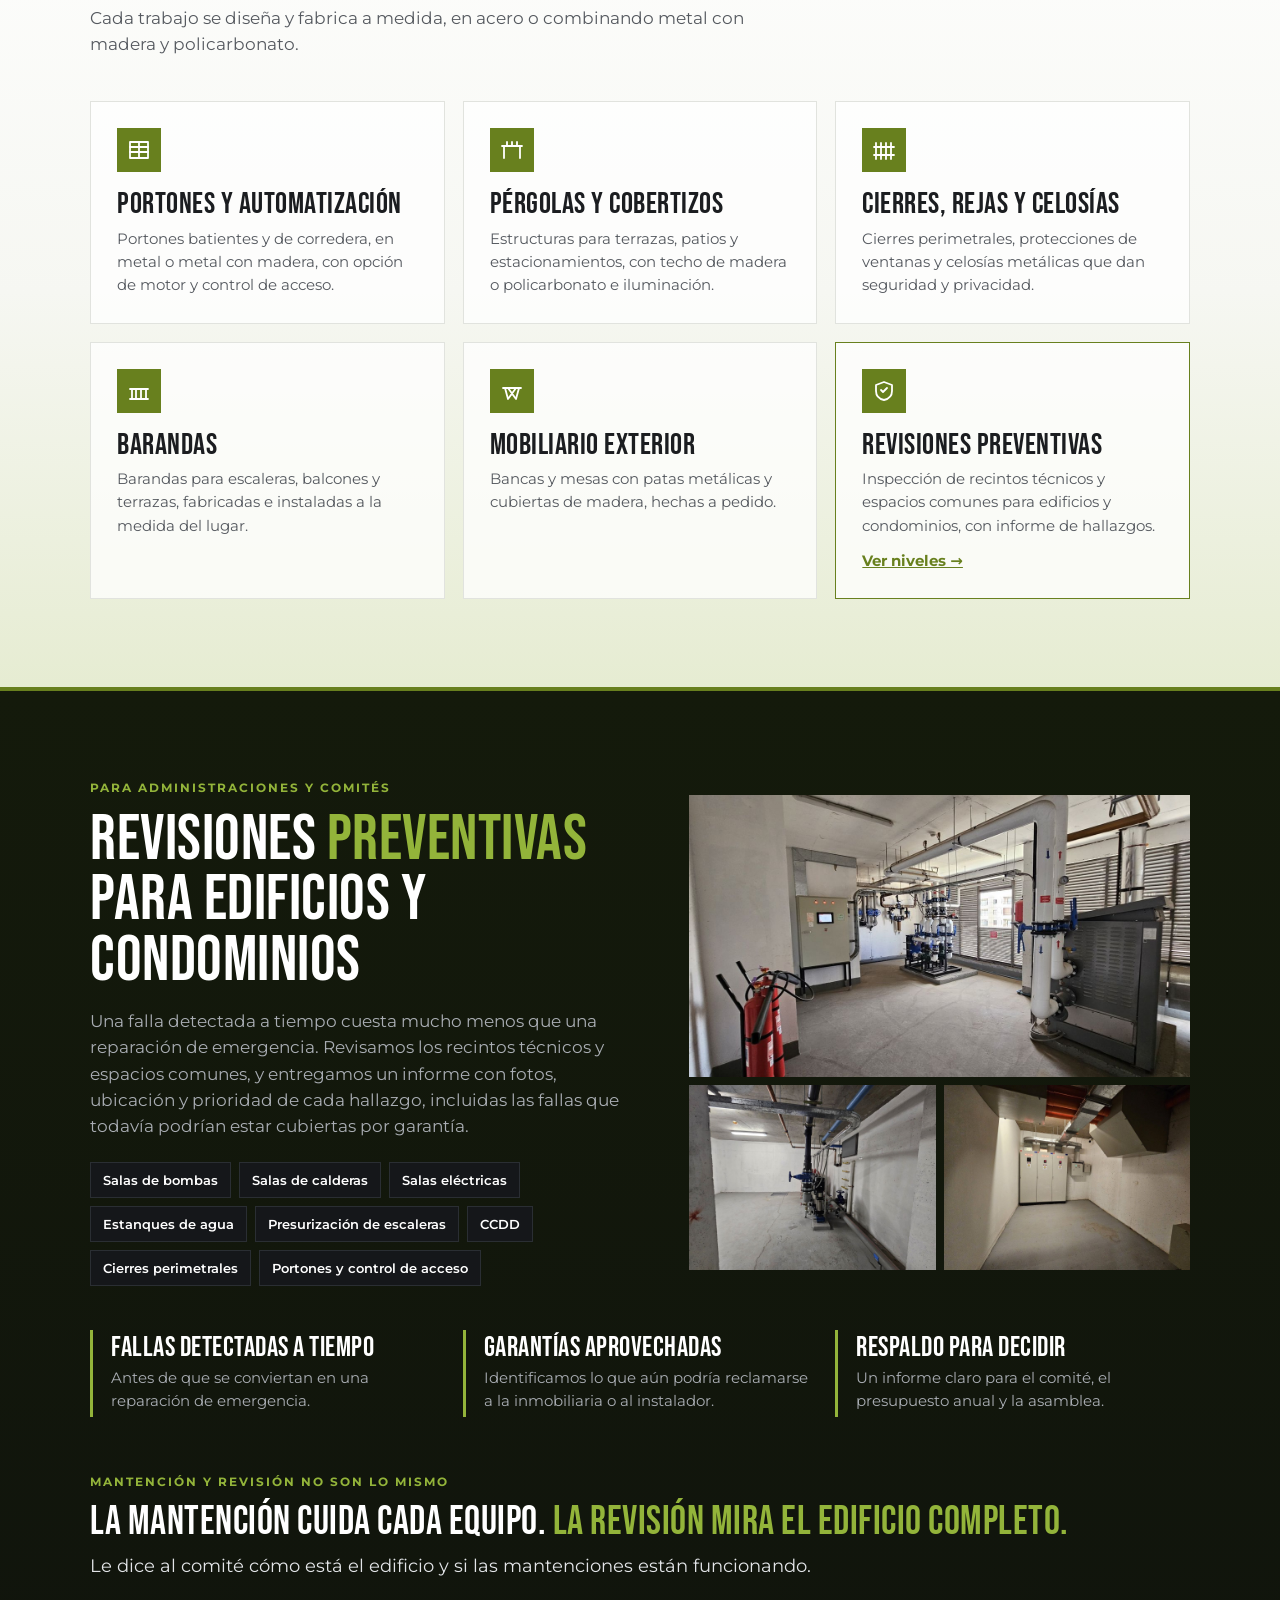
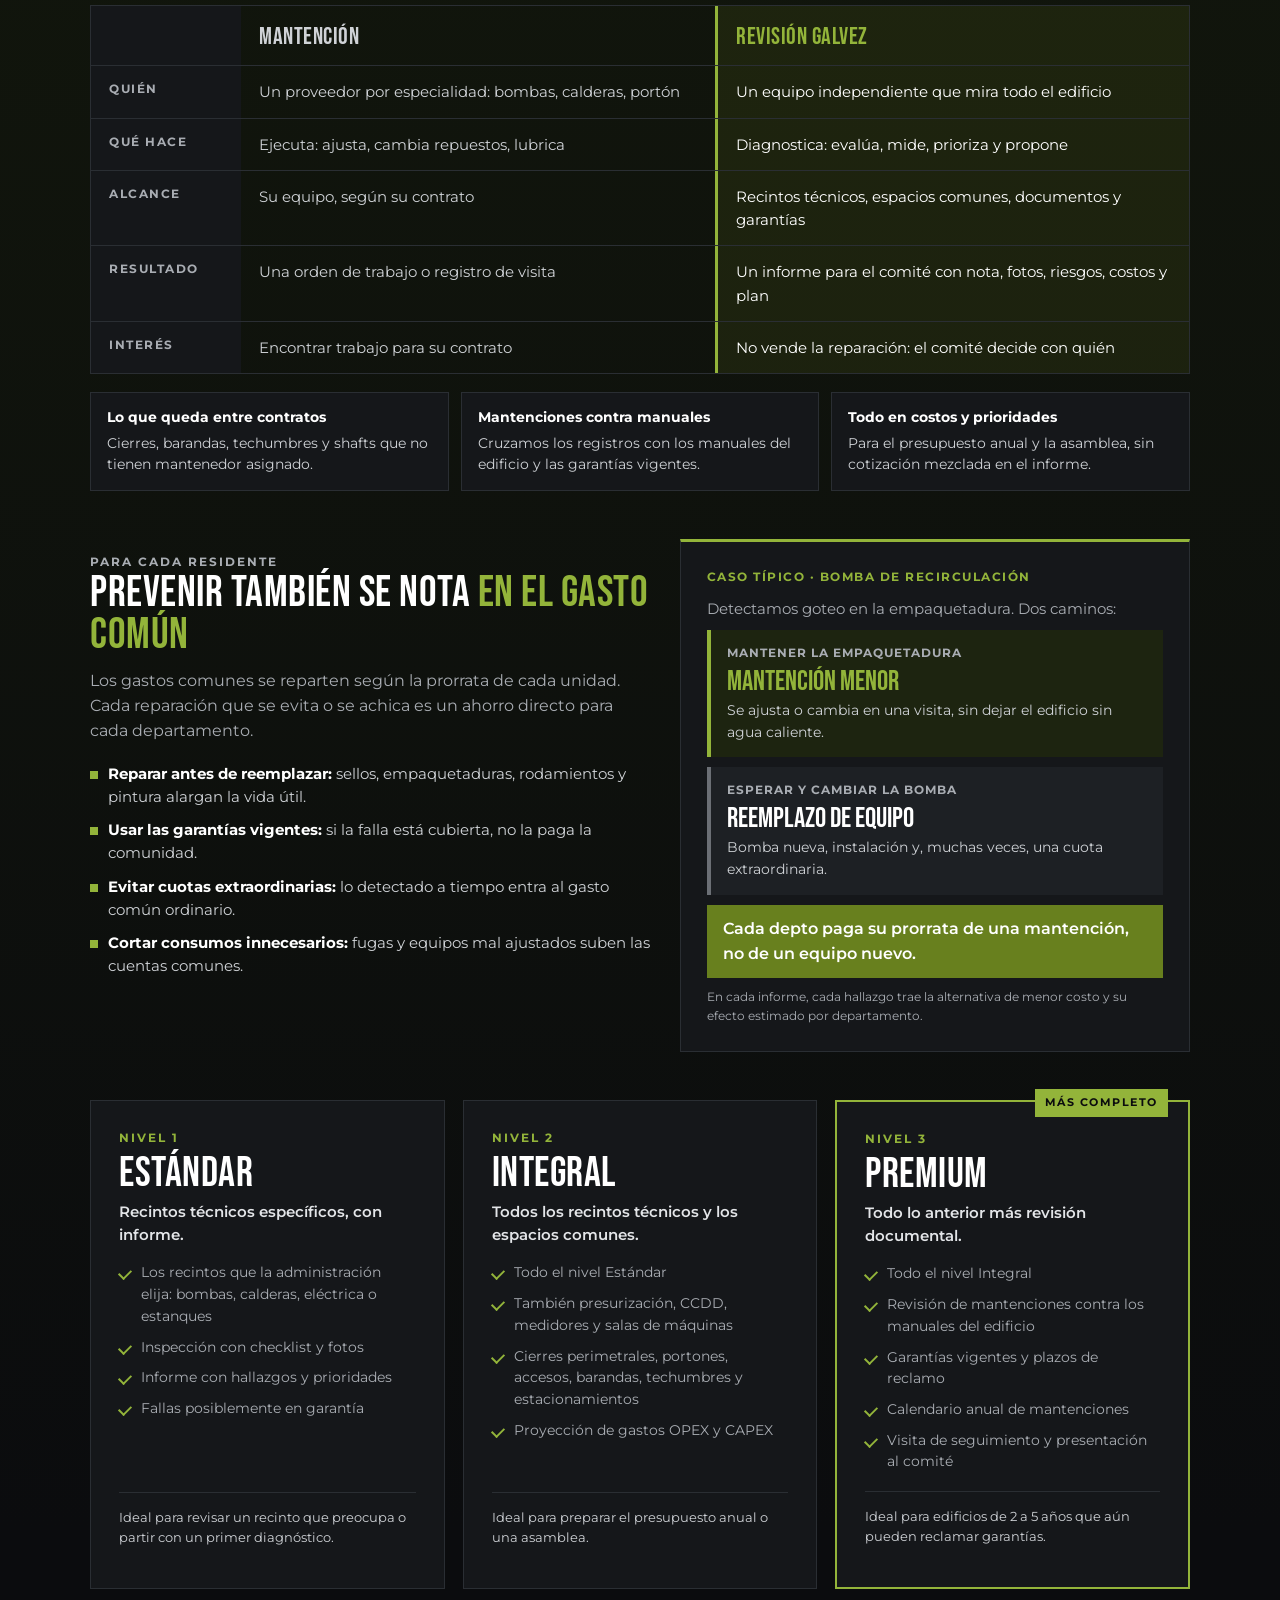
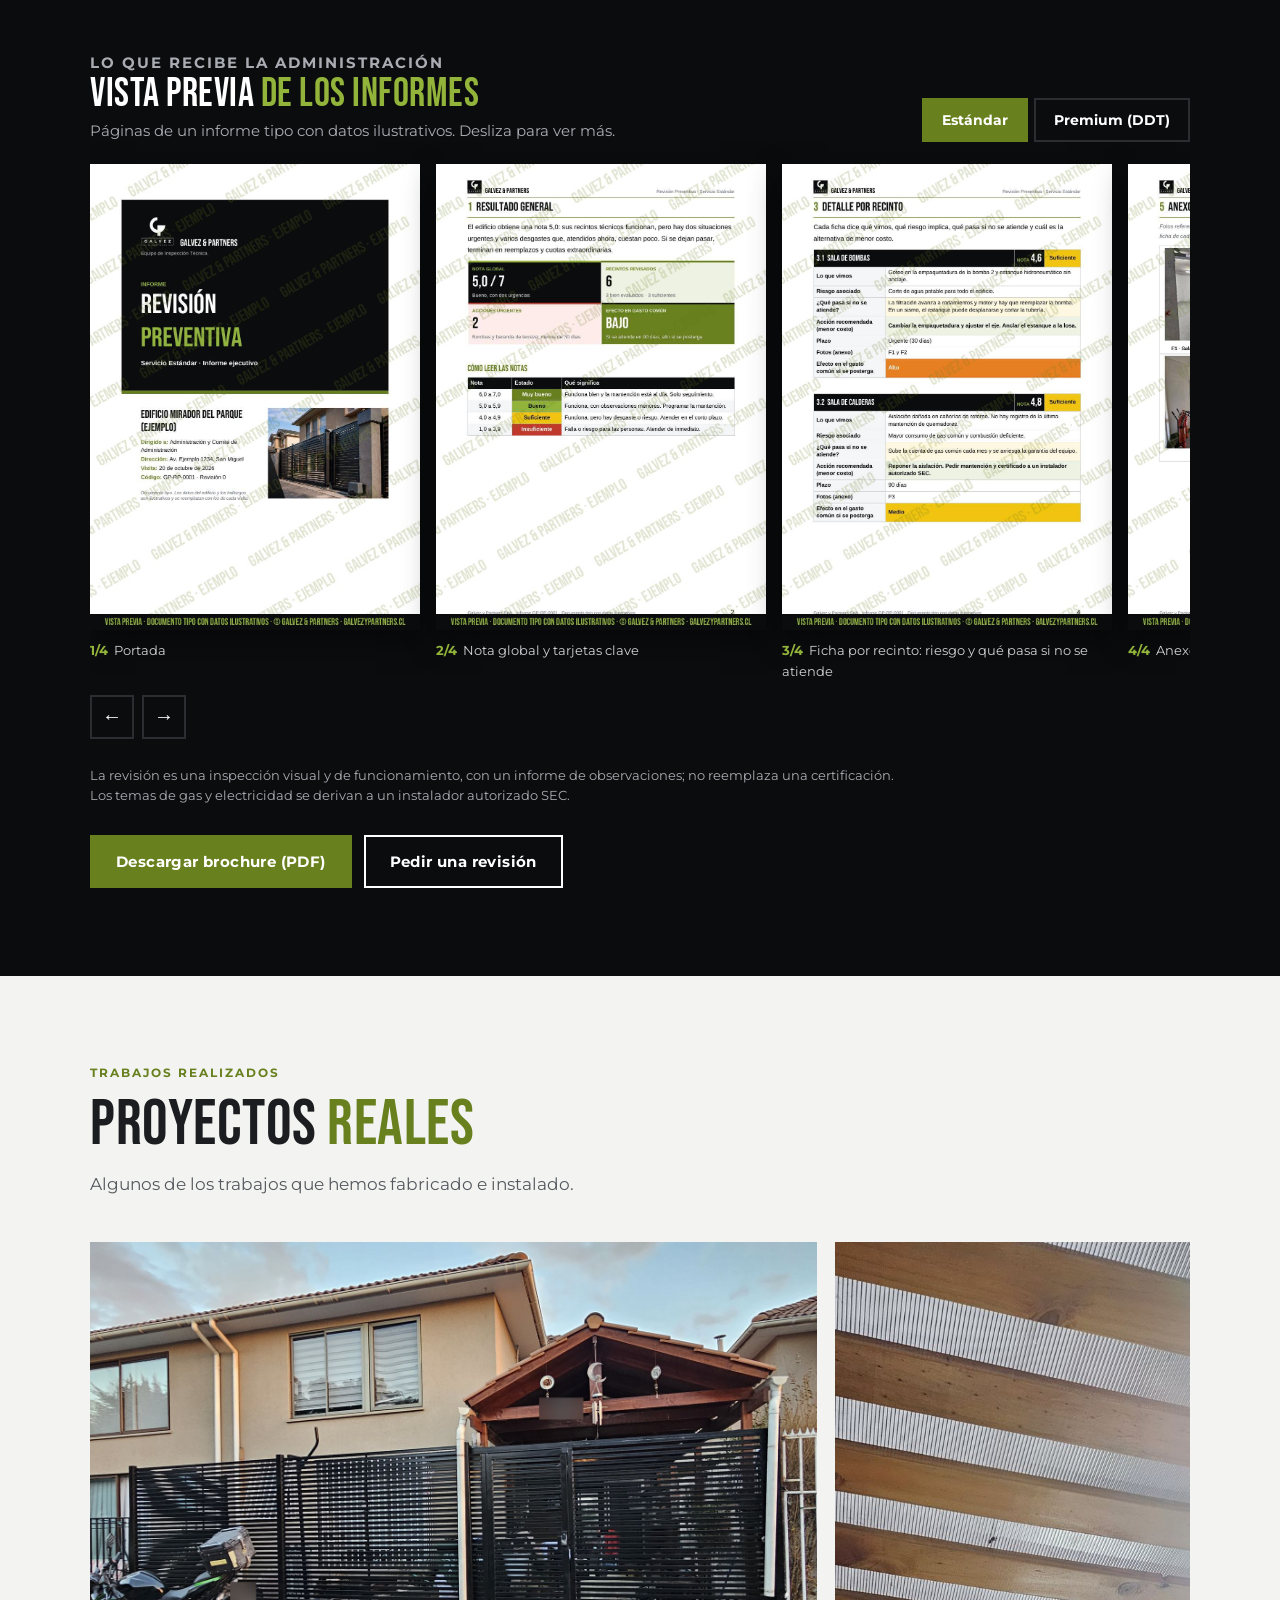
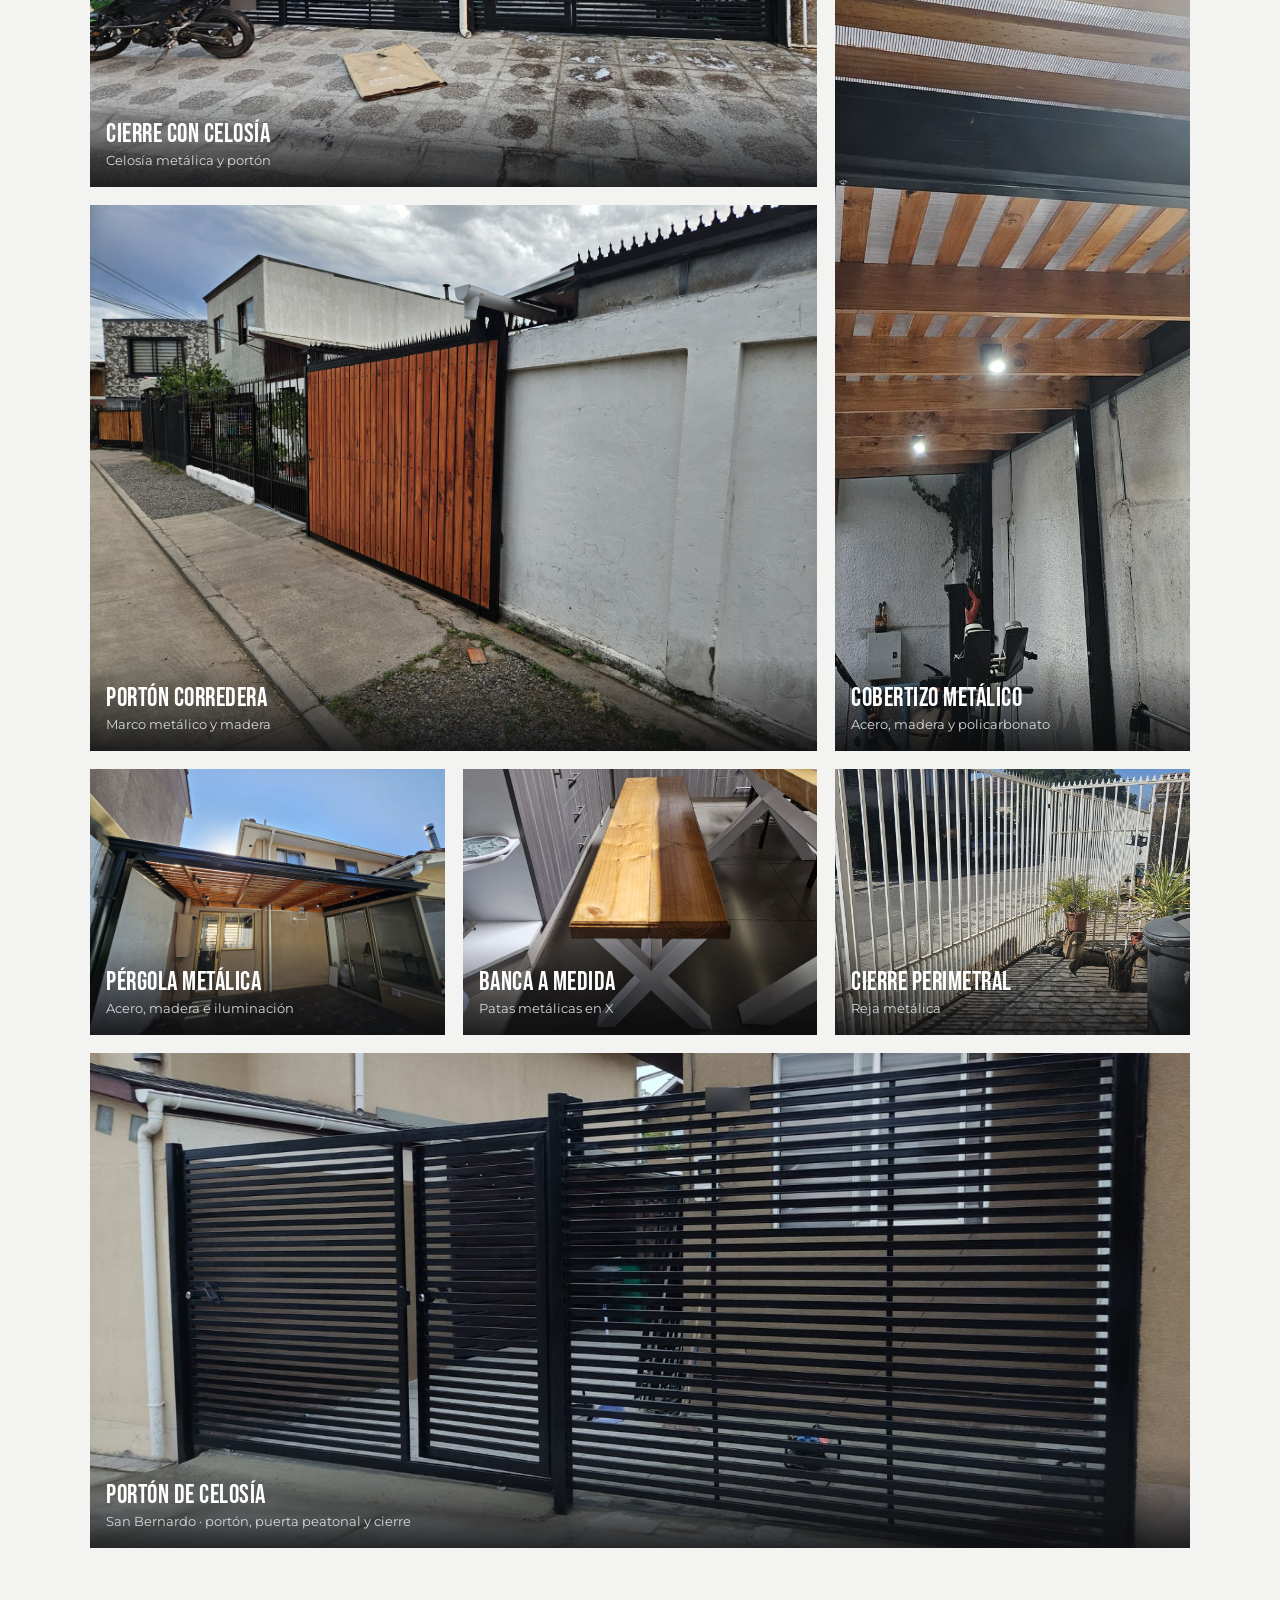
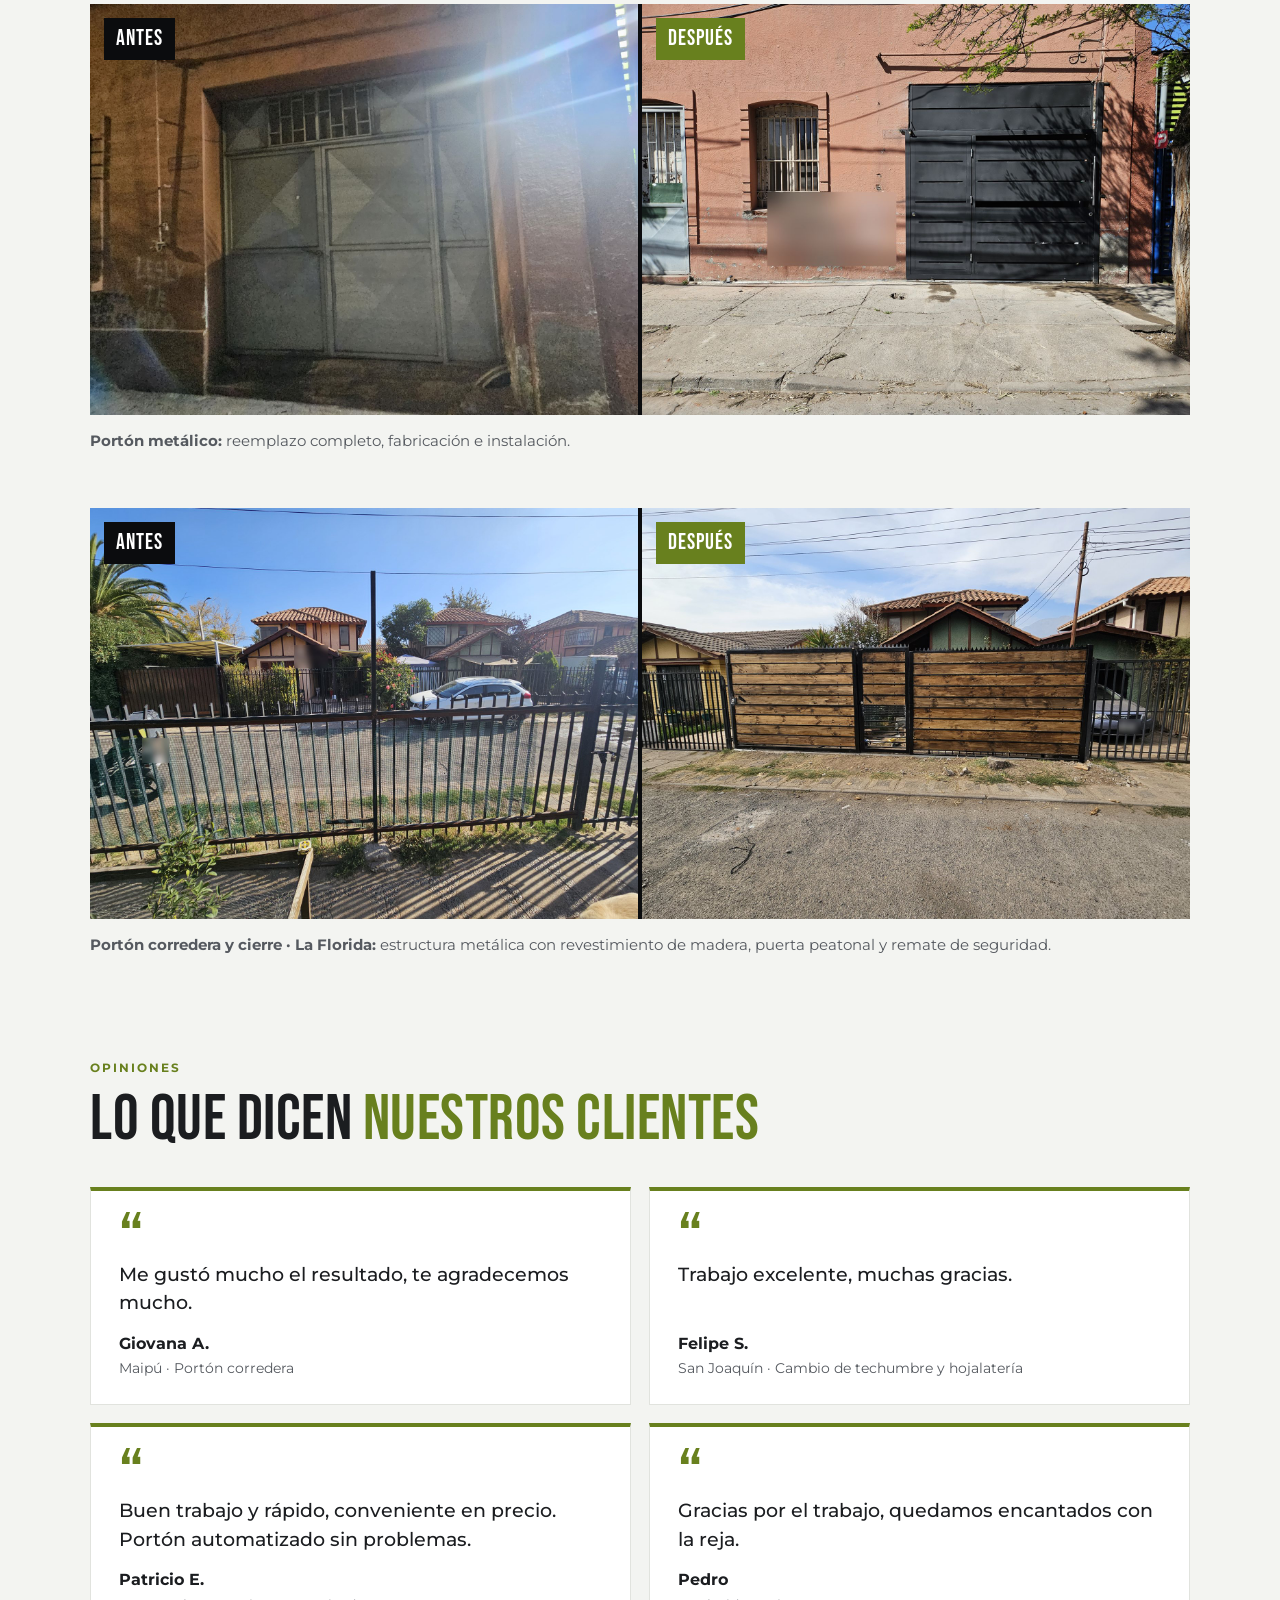
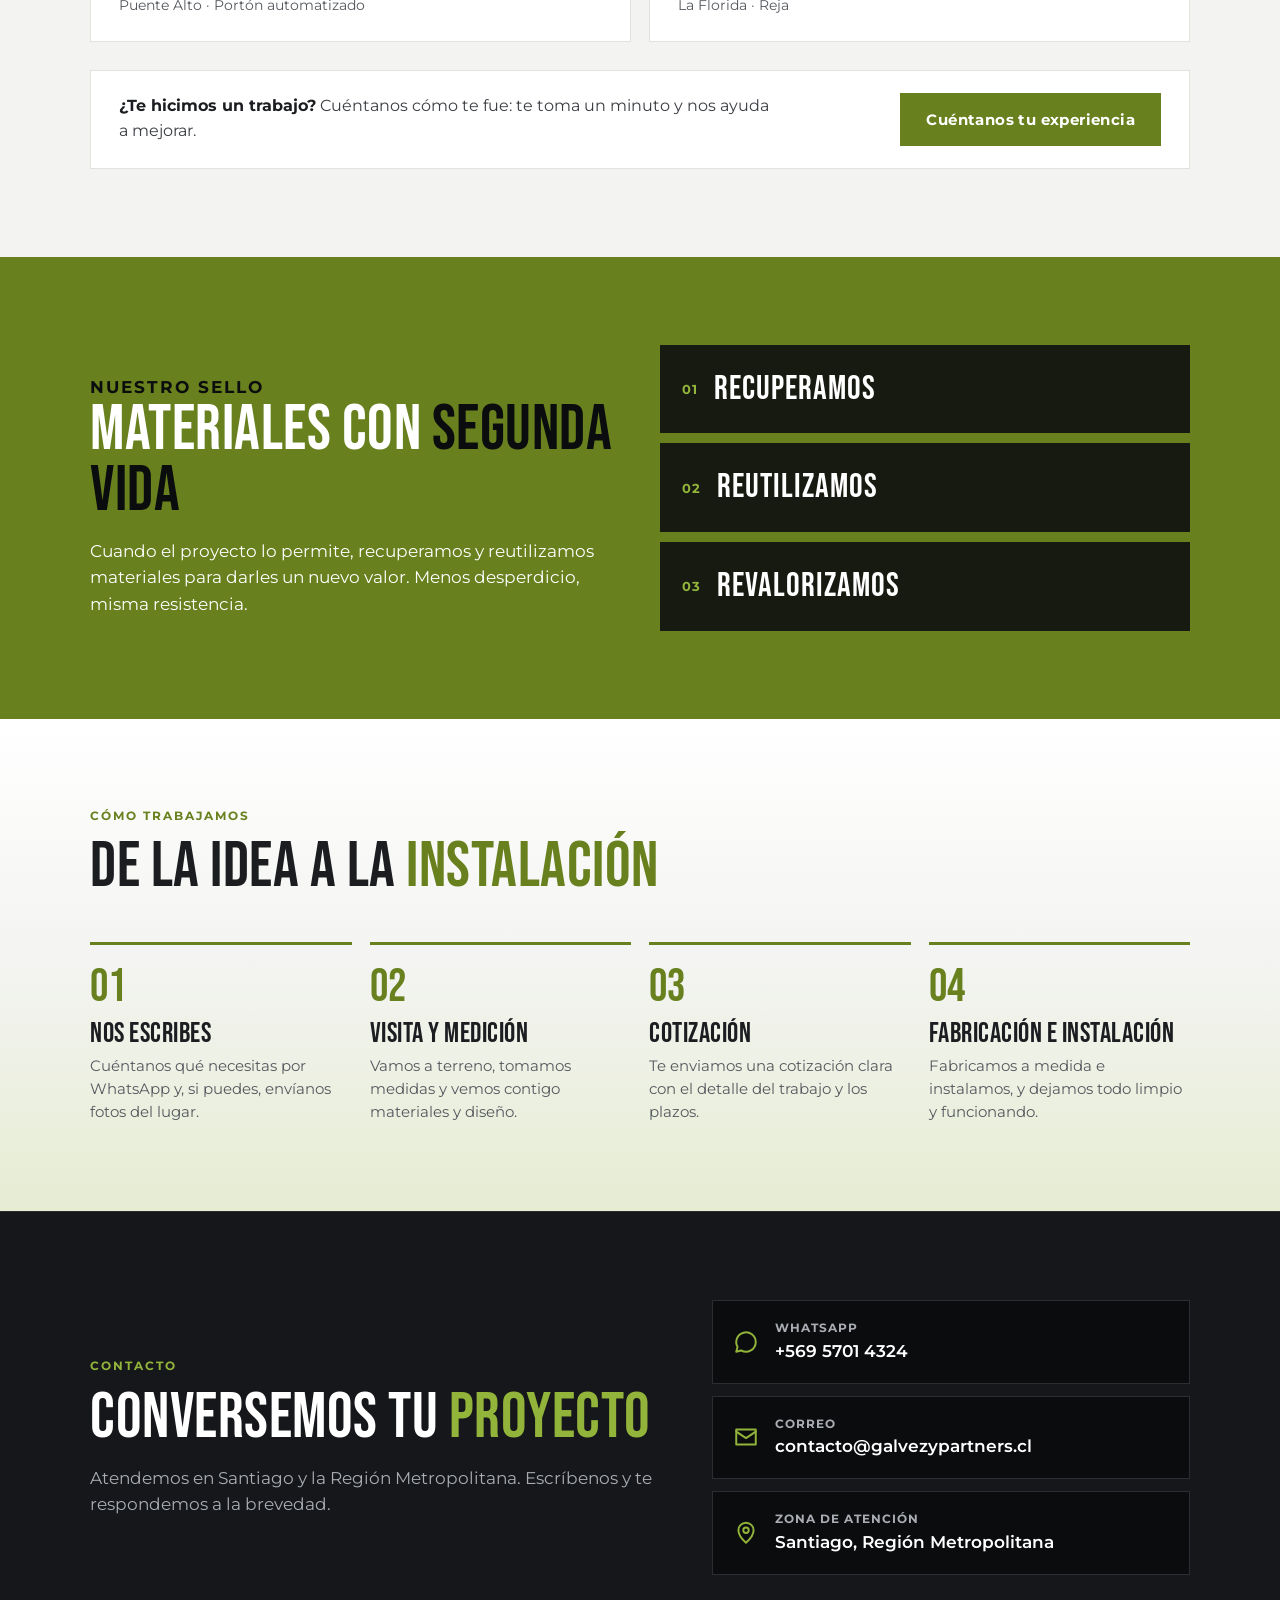
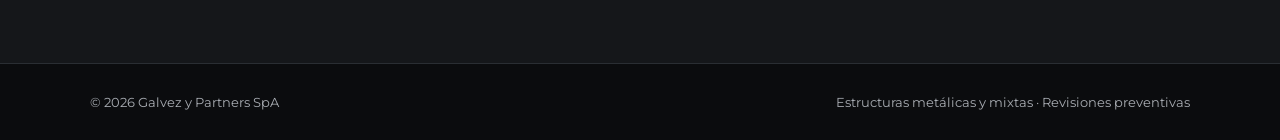
==== commit b8f5eae7: "Degradados suaves en secciones claras Co-Authored-By: Claude Opus 5.5 <noreply@anthropic.com> Claude" ====
--- a/index.html
+++ b/index.html
@@ -156,6 +156,11 @@
 .light .aud-card.dest .eyebrow,.light .aud-card.dest .aud-link,.light .aud-card.dest h2 span{color:var(--verde2)}
 .light .aud-card:hover{border-color:var(--verde)}
 
+.aud.light{background:linear-gradient(180deg,var(--negro) 0,#2b3018 70px,#f3f4f1 260px,#fff 100%)}
+#servicios.light{background:linear-gradient(180deg,#fff 0%,#f6f7f2 55%,#e6ecd2 100%)}
+#como.light{background:linear-gradient(180deg,#fff 0%,#f3f4f1 50%,#e6ecd2 100%)}
+.light .card{background:rgba(255,255,255,.75)}
+
 /* Mantención vs revisión */
 .mvr{margin-top:56px}
 .mvr h3{font-size:40px;margin:0}
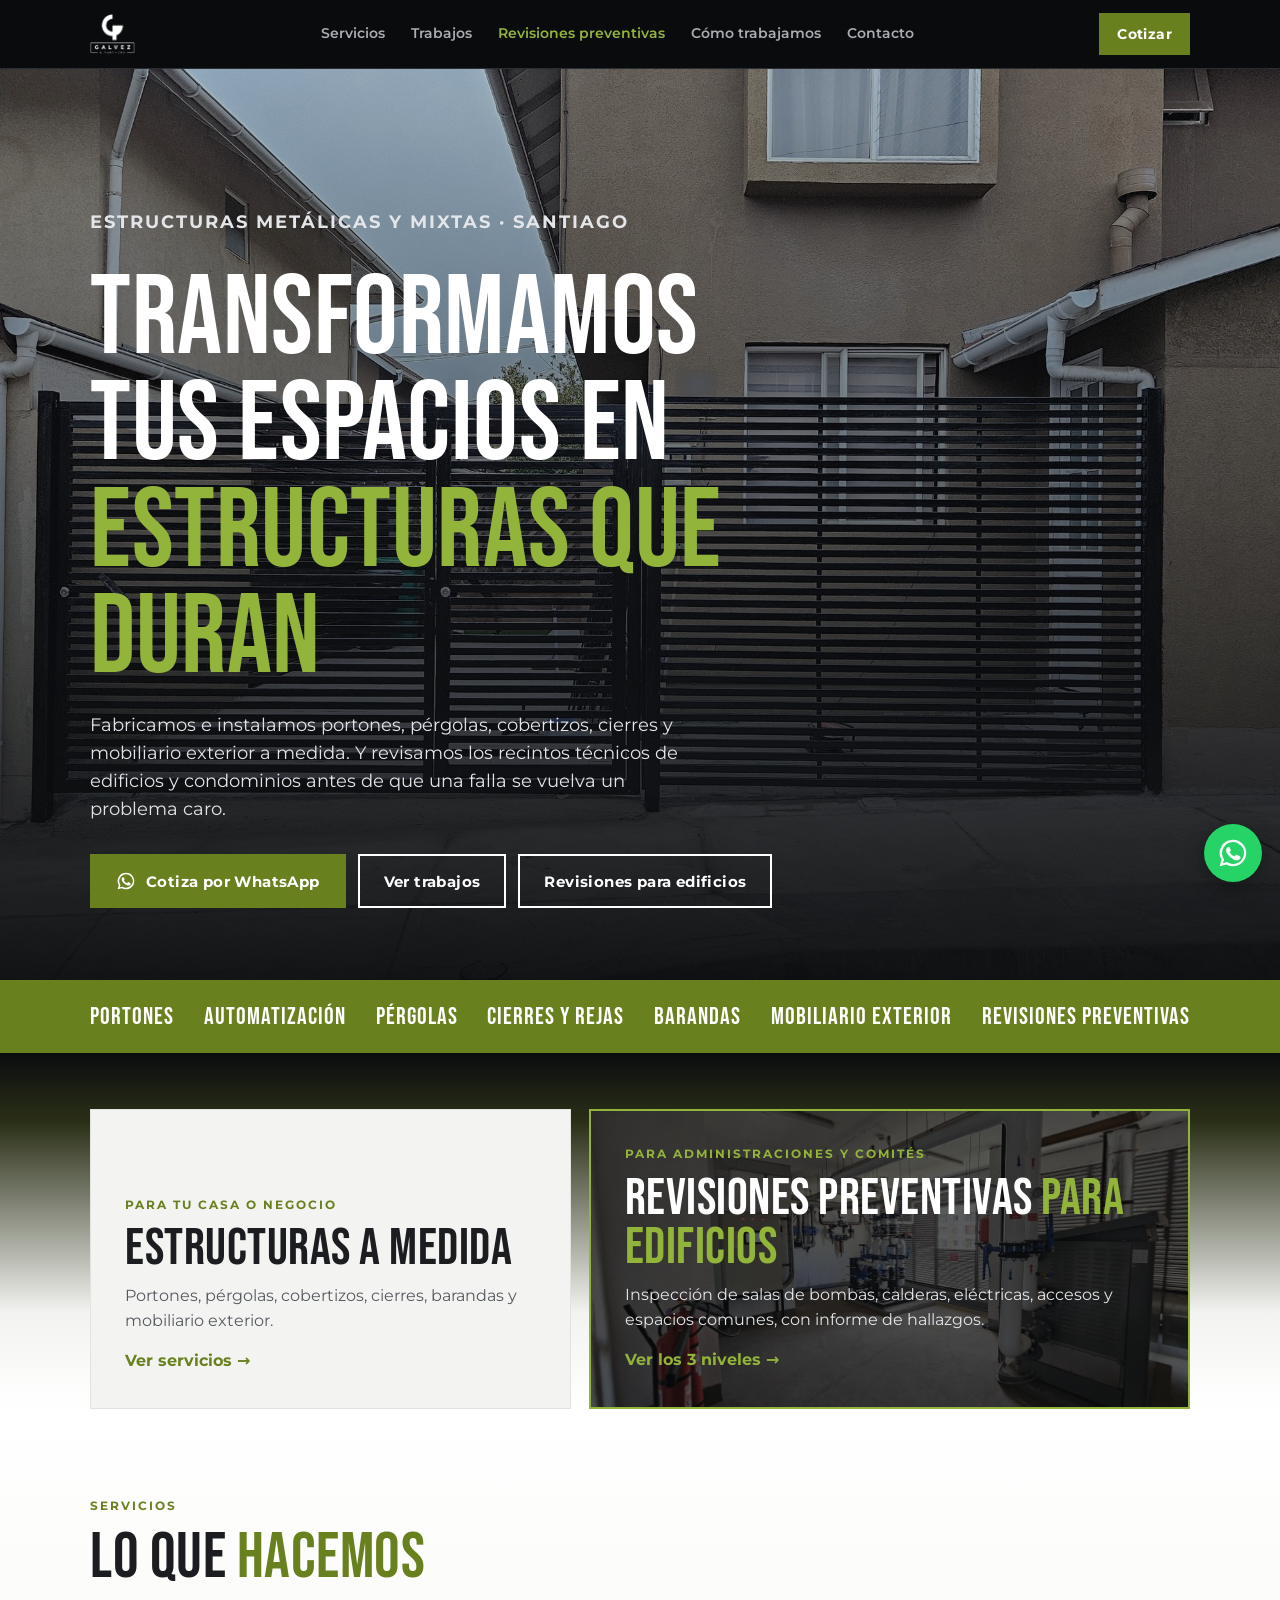
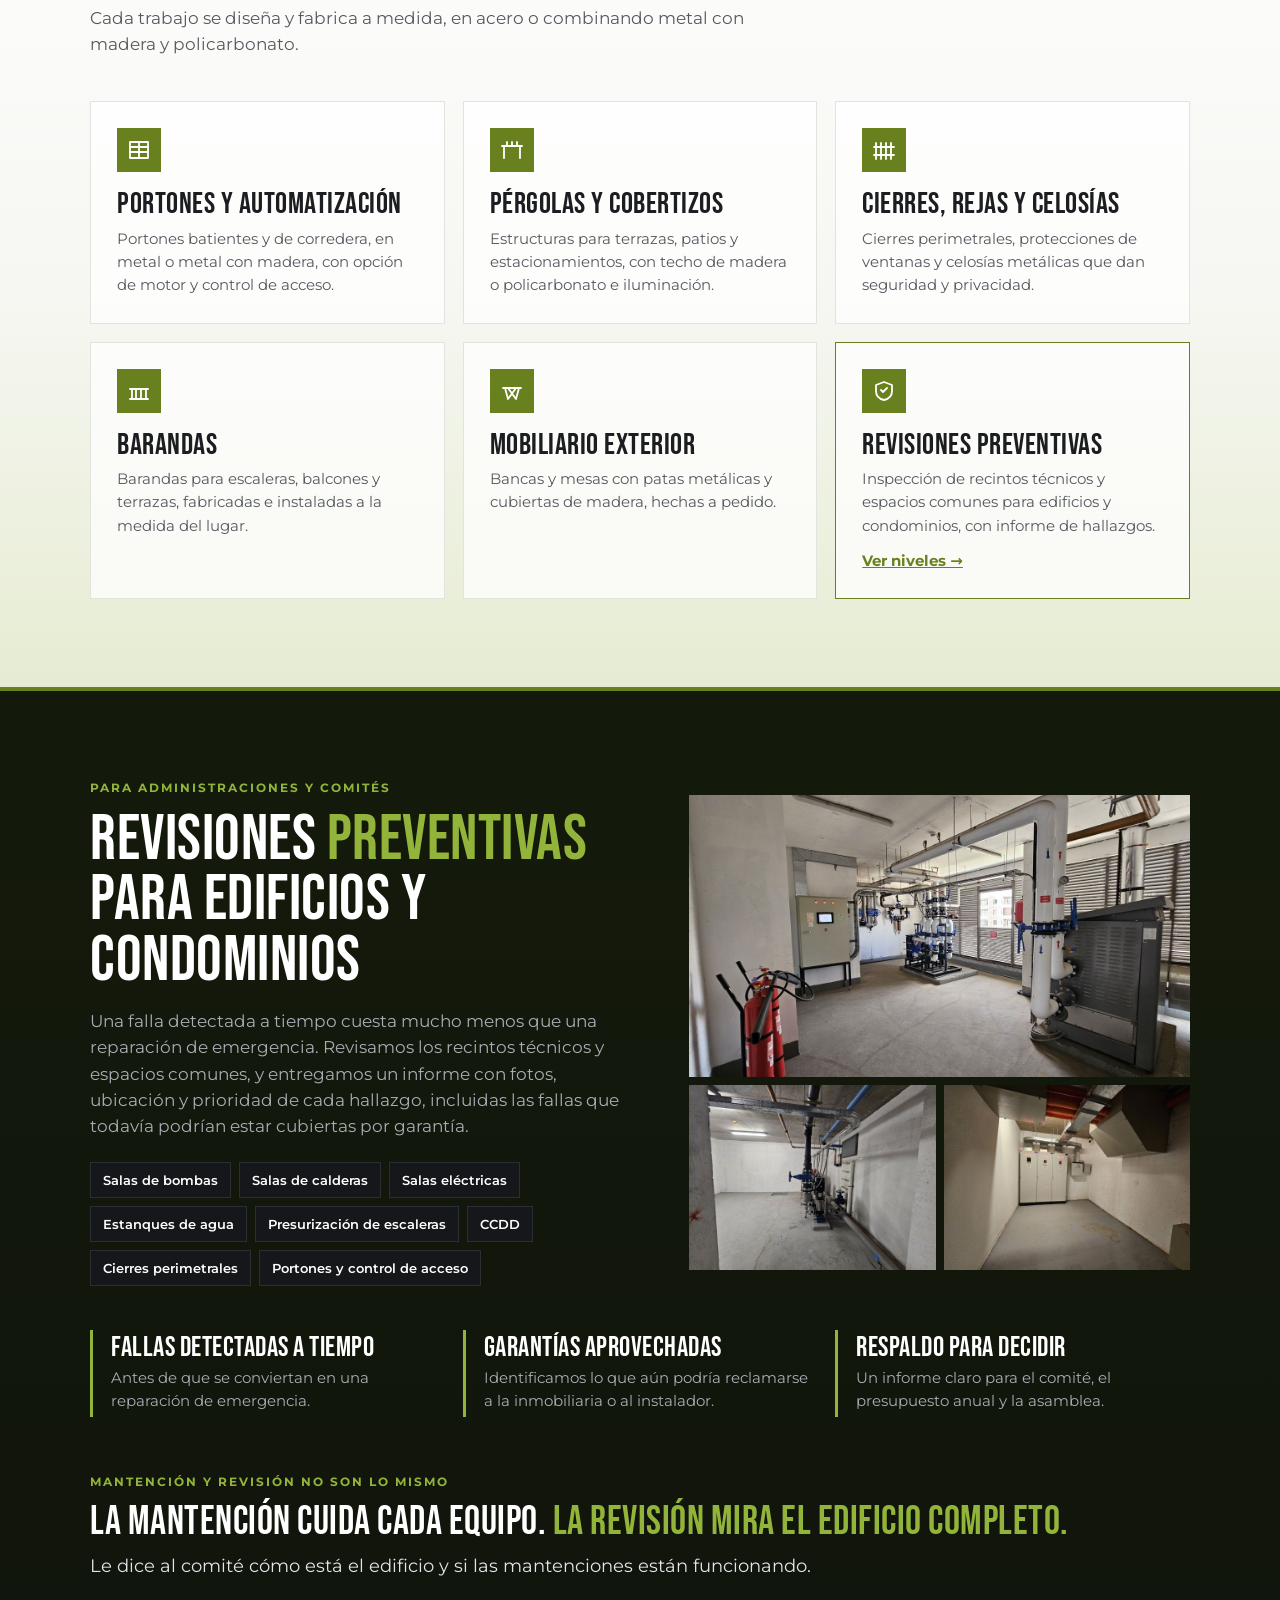
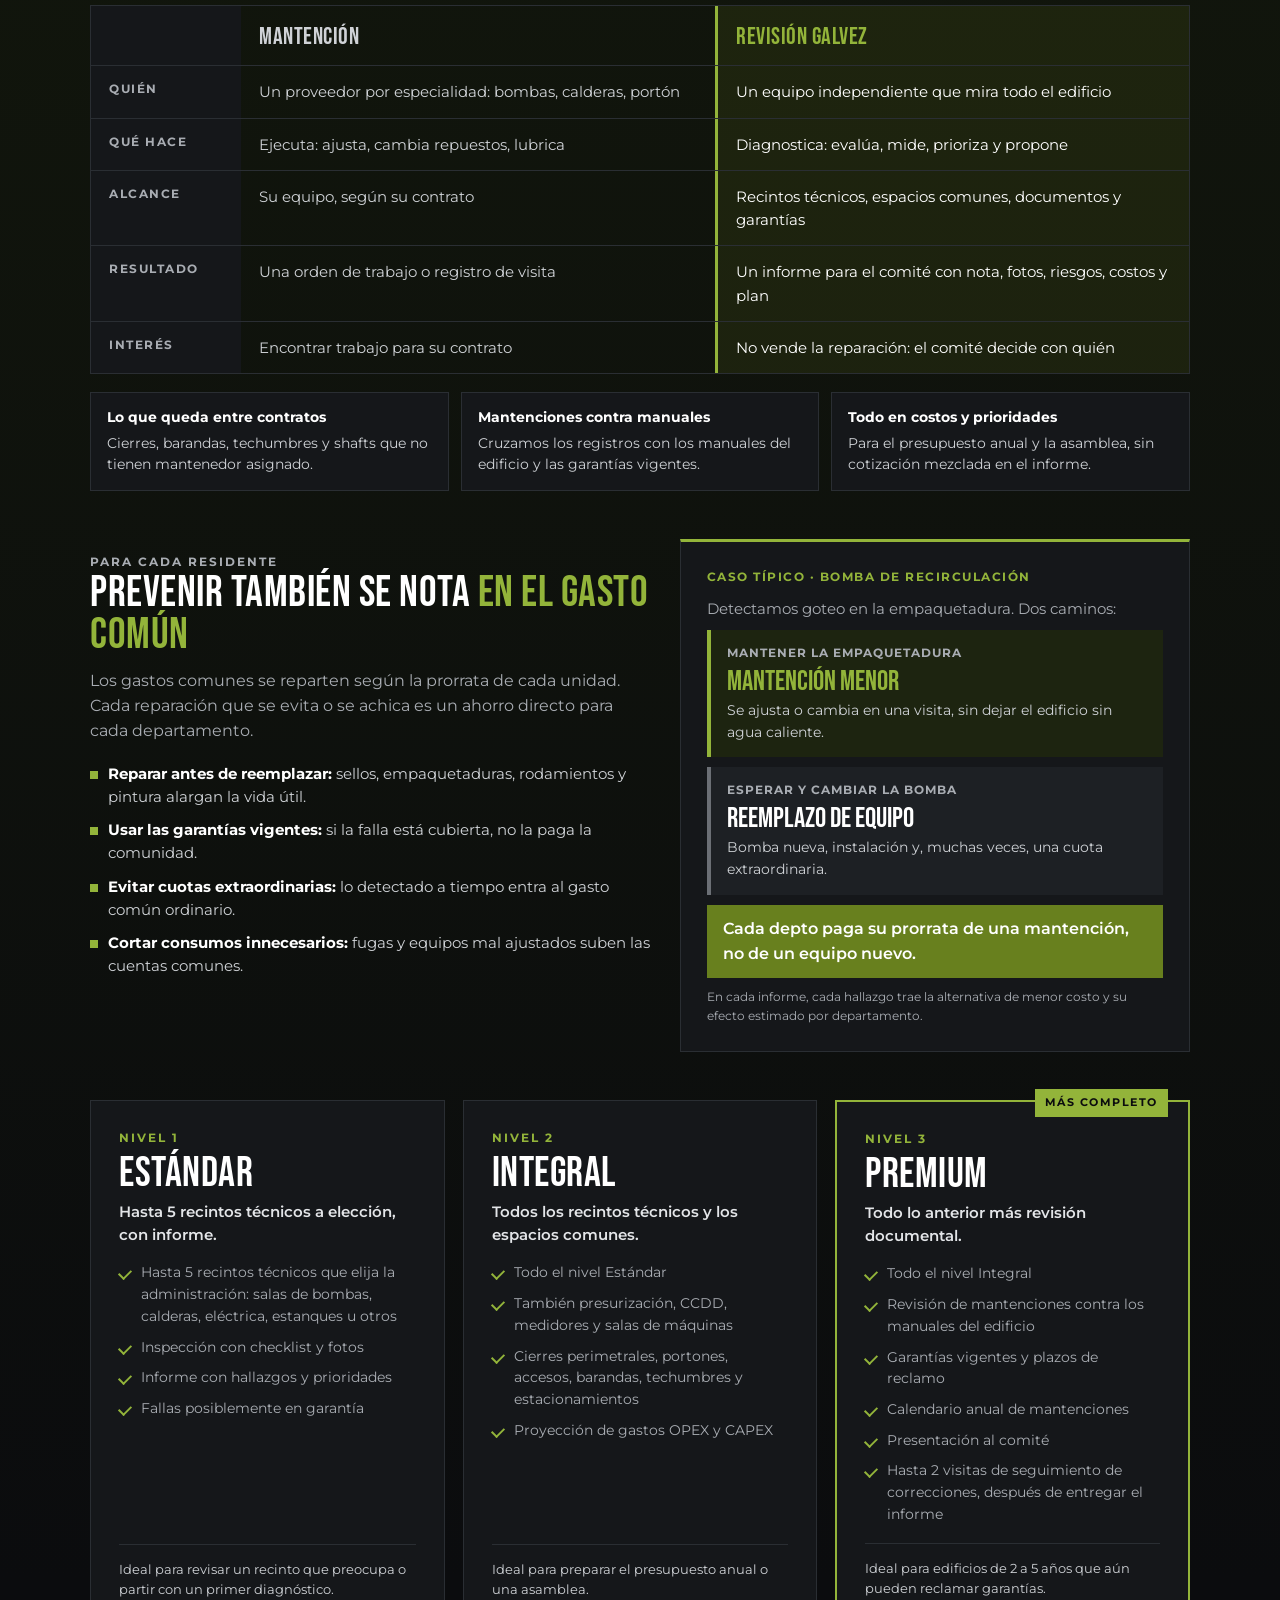
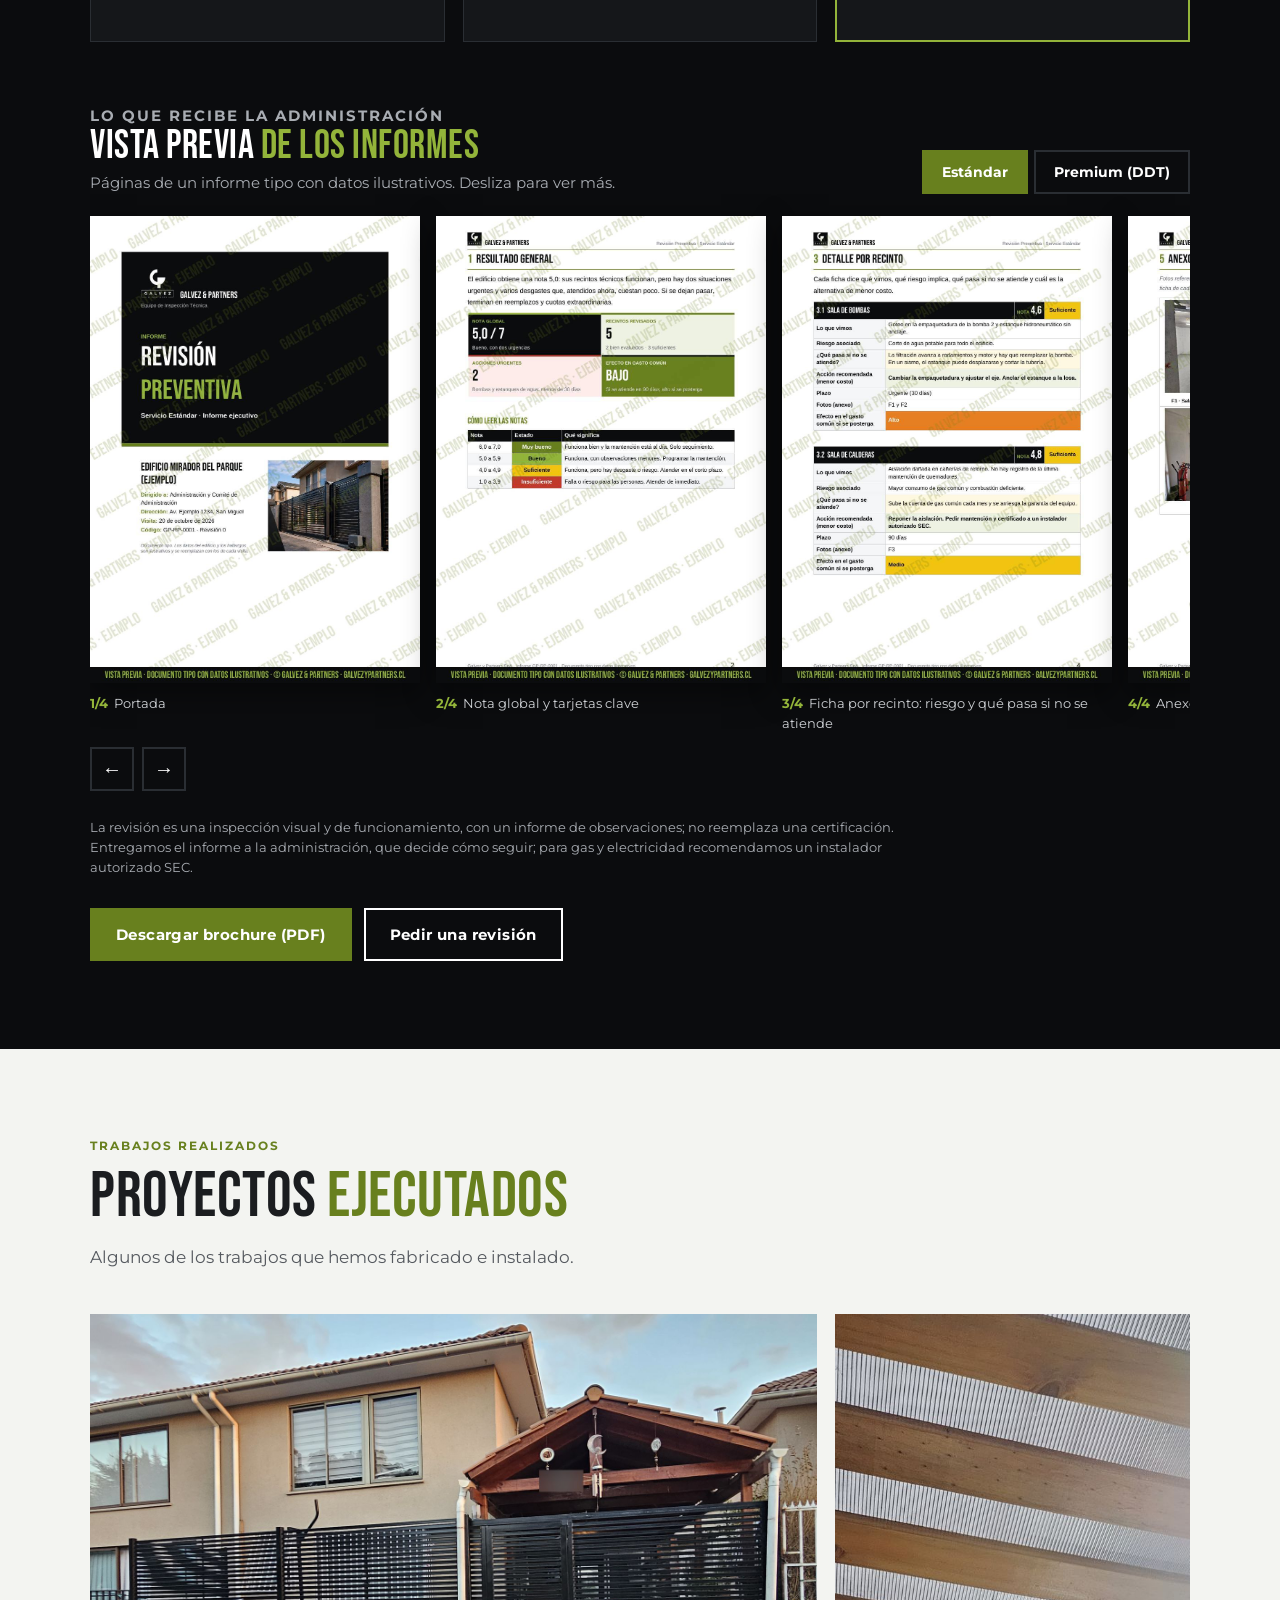
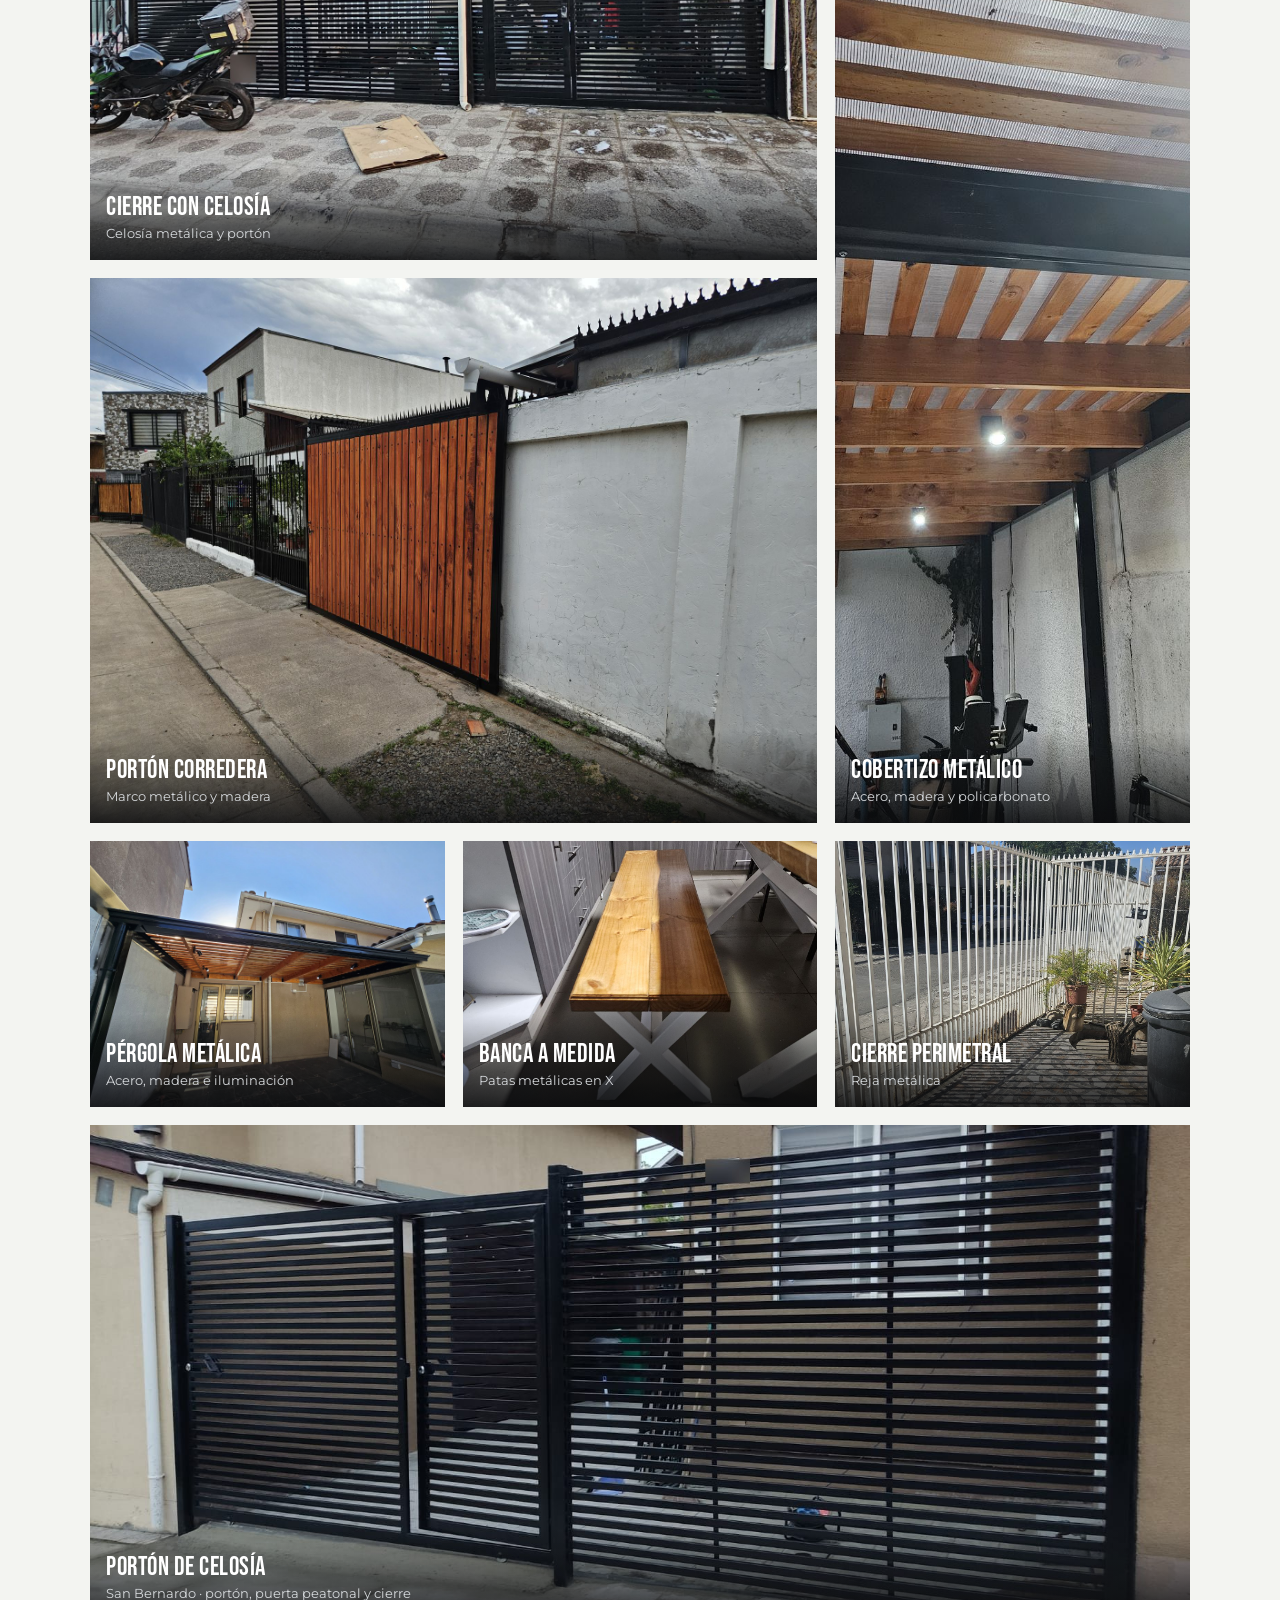
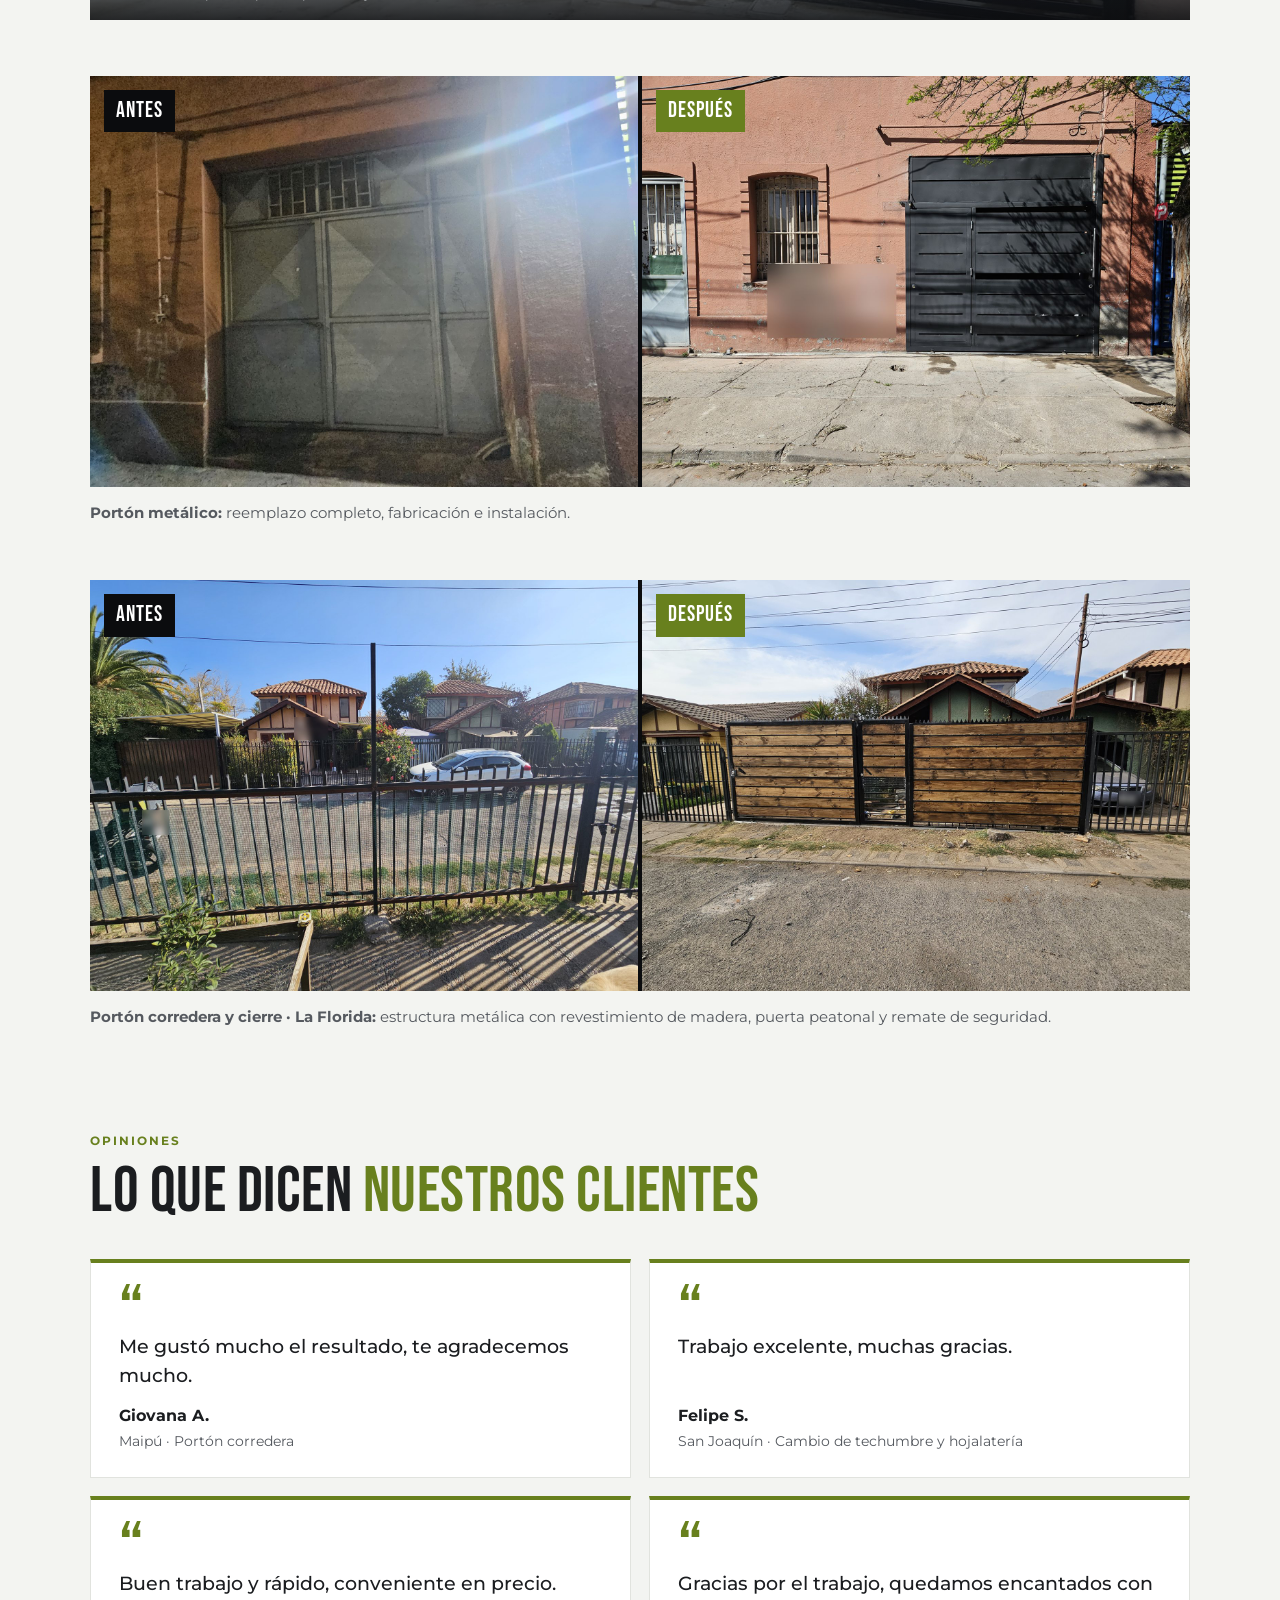
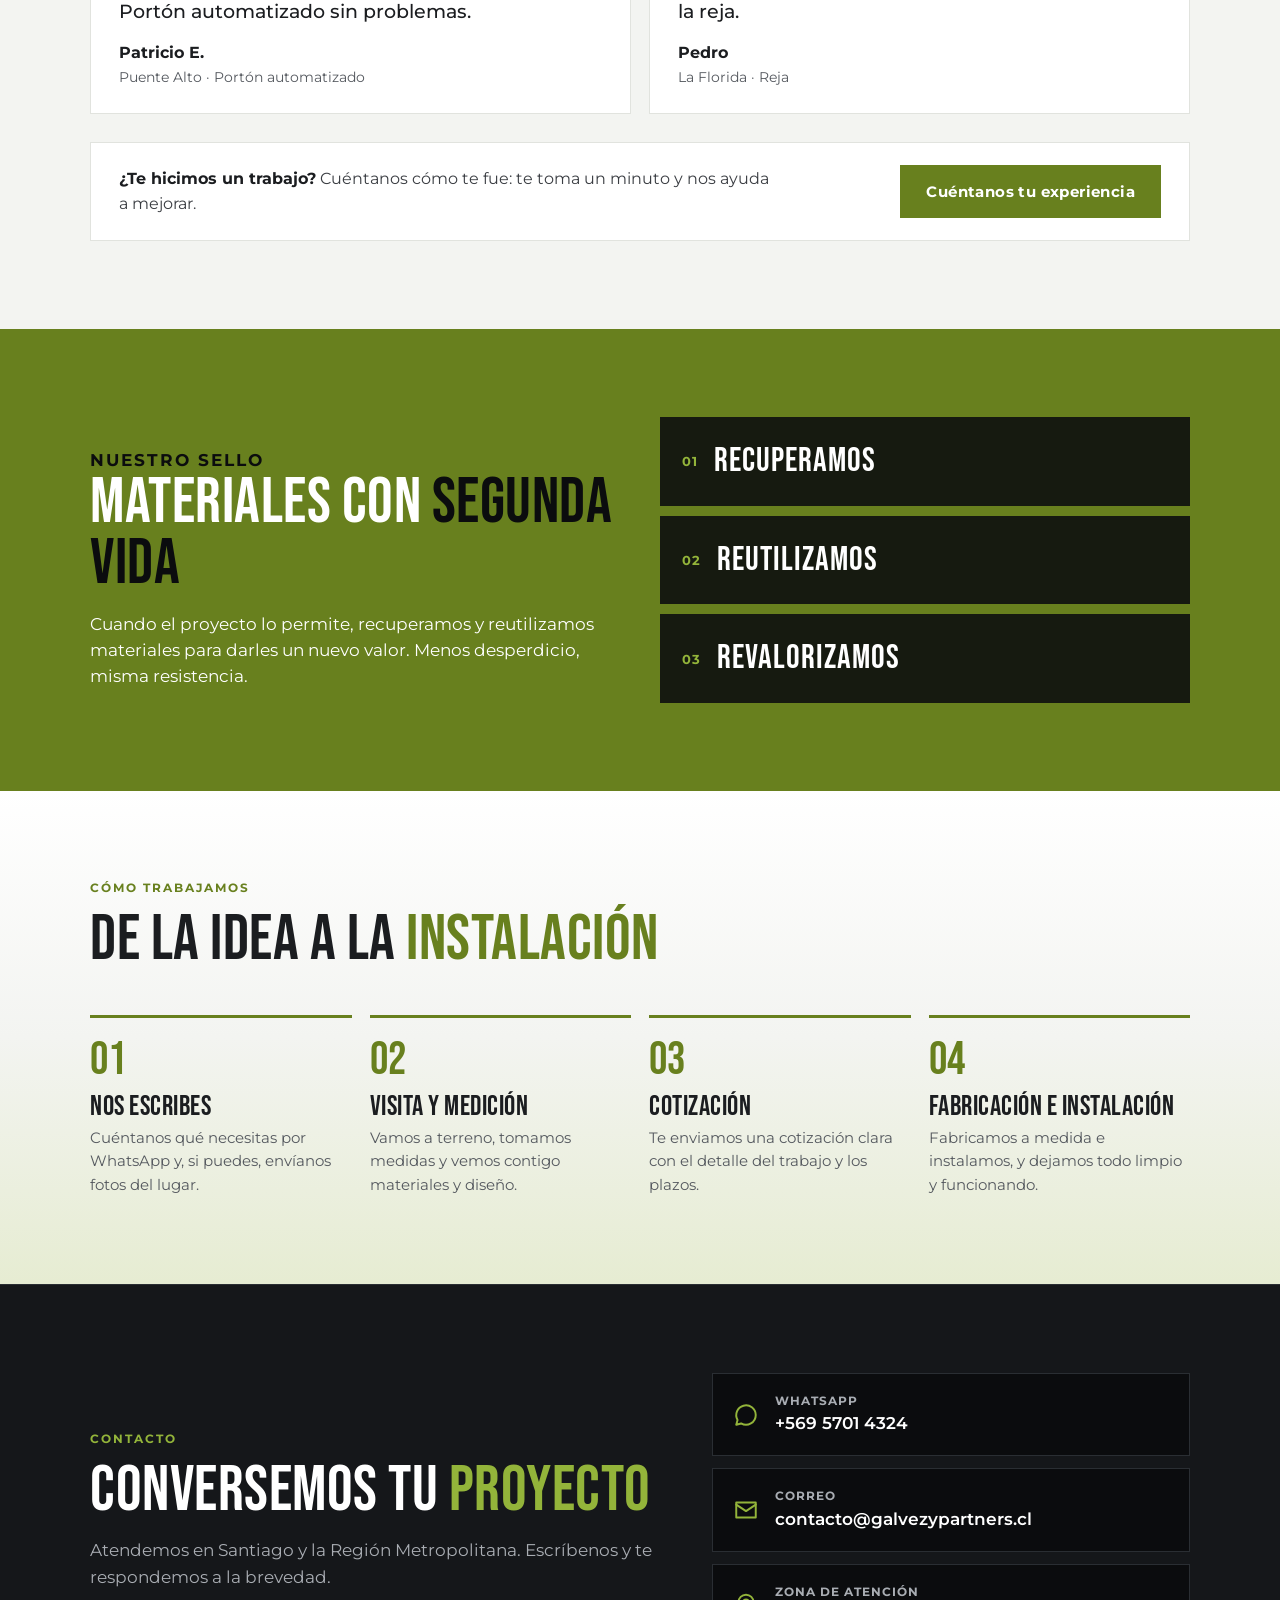
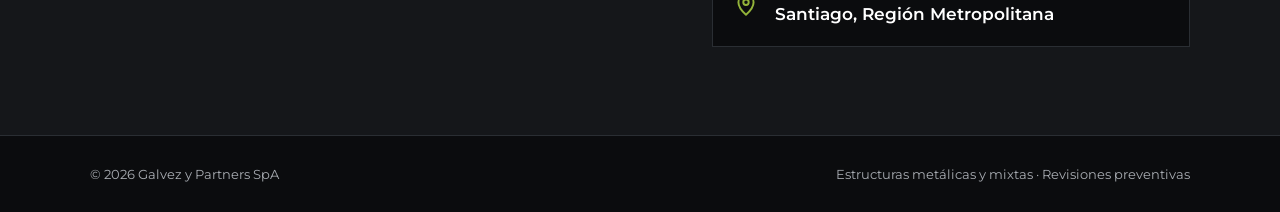
==== commit cff8026f: "Proyectos ejecutados, Estándar hasta 5 recintos, seguimiento limitado a 2 visitas y entrega a la adm" ====
--- a/index.html
+++ b/index.html
@@ -431,8 +431,8 @@
 
     <div class="grid niveles">
       <article class="nivel">
-        <span class="n">Nivel 1</span><h3>Estándar</h3><p class="sub">Recintos técnicos específicos, con informe.</p>
-        <ul><li>Los recintos que la administración elija: bombas, calderas, eléctrica o estanques</li><li>Inspección con checklist y fotos</li><li>Informe con hallazgos y prioridades</li><li>Fallas posiblemente en garantía</li></ul>
+        <span class="n">Nivel 1</span><h3>Estándar</h3><p class="sub">Hasta 5 recintos técnicos a elección, con informe.</p>
+        <ul><li>Hasta 5 recintos técnicos que elija la administración: salas de bombas, calderas, eléctrica, estanques u otros</li><li>Inspección con checklist y fotos</li><li>Informe con hallazgos y prioridades</li><li>Fallas posiblemente en garantía</li></ul>
         <p class="ideal">Ideal para revisar un recinto que preocupa o partir con un primer diagnóstico.</p>
       </article>
       <article class="nivel">
@@ -443,7 +443,7 @@
       <article class="nivel top">
         <span class="badge">Más completo</span>
         <span class="n">Nivel 3</span><h3>Premium</h3><p class="sub">Todo lo anterior más revisión documental.</p>
-        <ul><li>Todo el nivel Integral</li><li>Revisión de mantenciones contra los manuales del edificio</li><li>Garantías vigentes y plazos de reclamo</li><li>Calendario anual de mantenciones</li><li>Visita de seguimiento y presentación al comité</li></ul>
+        <ul><li>Todo el nivel Integral</li><li>Revisión de mantenciones contra los manuales del edificio</li><li>Garantías vigentes y plazos de reclamo</li><li>Calendario anual de mantenciones</li><li>Presentación al comité</li><li>Hasta 2 visitas de seguimiento de correcciones, después de entregar el informe</li></ul>
         <p class="ideal">Ideal para edificios de 2 a 5 años que aún pueden reclamar garantías.</p>
       </article>
     </div>
@@ -464,7 +464,7 @@
       <div class="prev-track" id="prev-ddt" role="tabpanel" hidden><figure><img src="prev-ddt-1.jpg" alt="Vista previa del informe Premium: Portada" loading="lazy" width="910" height="1287" draggable="false"><figcaption><b>1/5</b>Portada</figcaption></figure><figure><img src="prev-ddt-3.jpg" alt="Vista previa del informe Premium: Resumen ejecutivo con tarjetas clave" loading="lazy" width="910" height="1287" draggable="false"><figcaption><b>2/5</b>Resumen ejecutivo con tarjetas clave</figcaption></figure><figure><img src="prev-ddt-15.jpg" alt="Vista previa del informe Premium: Matriz de riesgos" loading="lazy" width="910" height="1287" draggable="false"><figcaption><b>3/5</b>Matriz de riesgos</figcaption></figure><figure><img src="prev-ddt-17.jpg" alt="Vista previa del informe Premium: Presupuesto por partida: OPEX y CAPEX" loading="lazy" width="910" height="1287" draggable="false"><figcaption><b>4/5</b>Presupuesto por partida: OPEX y CAPEX</figcaption></figure><figure><img src="prev-ddt-20.jpg" alt="Vista previa del informe Premium: Proyección a 10 años con y sin plan" loading="lazy" width="910" height="1287" draggable="false"><figcaption><b>5/5</b>Proyección a 10 años con y sin plan</figcaption></figure></div>
       <div class="prev-nav"><button type="button" aria-label="Anterior" data-d="-1">&#8592;</button><button type="button" aria-label="Siguiente" data-d="1">&#8594;</button></div>
     </div>
-    <p class="nota">La revisión es una inspección visual y de funcionamiento, con un informe de observaciones; no reemplaza una certificación. Los temas de gas y electricidad se derivan a un instalador autorizado SEC.</p>
+    <p class="nota">La revisión es una inspección visual y de funcionamiento, con un informe de observaciones; no reemplaza una certificación. Entregamos el informe a la administración, que decide cómo seguir; para gas y electricidad recomendamos un instalador autorizado SEC.</p>
     <div class="rev-acc">
       <a class="btn" href="brochure-galvez.pdf" download>Descargar brochure (PDF)</a>
       <a class="btn sec" href="https://wa.me/56957014324?text=Hola%2C%20quiero%20informaci%C3%B3n%20sobre%20las%20revisiones%20preventivas%20para%20nuestro%20edificio">Pedir una revisión</a>
@@ -475,7 +475,7 @@
 <section class="trab" id="trabajos">
   <div class="c">
     <p class="eyebrow" style="color:var(--verde)">Trabajos realizados</p>
-    <h2>Proyectos <span style="color:var(--verde)">reales</span></h2>
+    <h2>Proyectos <span style="color:var(--verde)">ejecutados</span></h2>
     <p class="lead">Algunos de los trabajos que hemos fabricado e instalado.</p>
     <div class="grid gal">
       <figure class="ancha"><img src="celosia.jpg" alt="Cierre con celosía metálica y portón doble en una casa" loading="lazy"><figcaption><b>Cierre con celosía</b><span>Celosía metálica y portón</span></figcaption></figure>
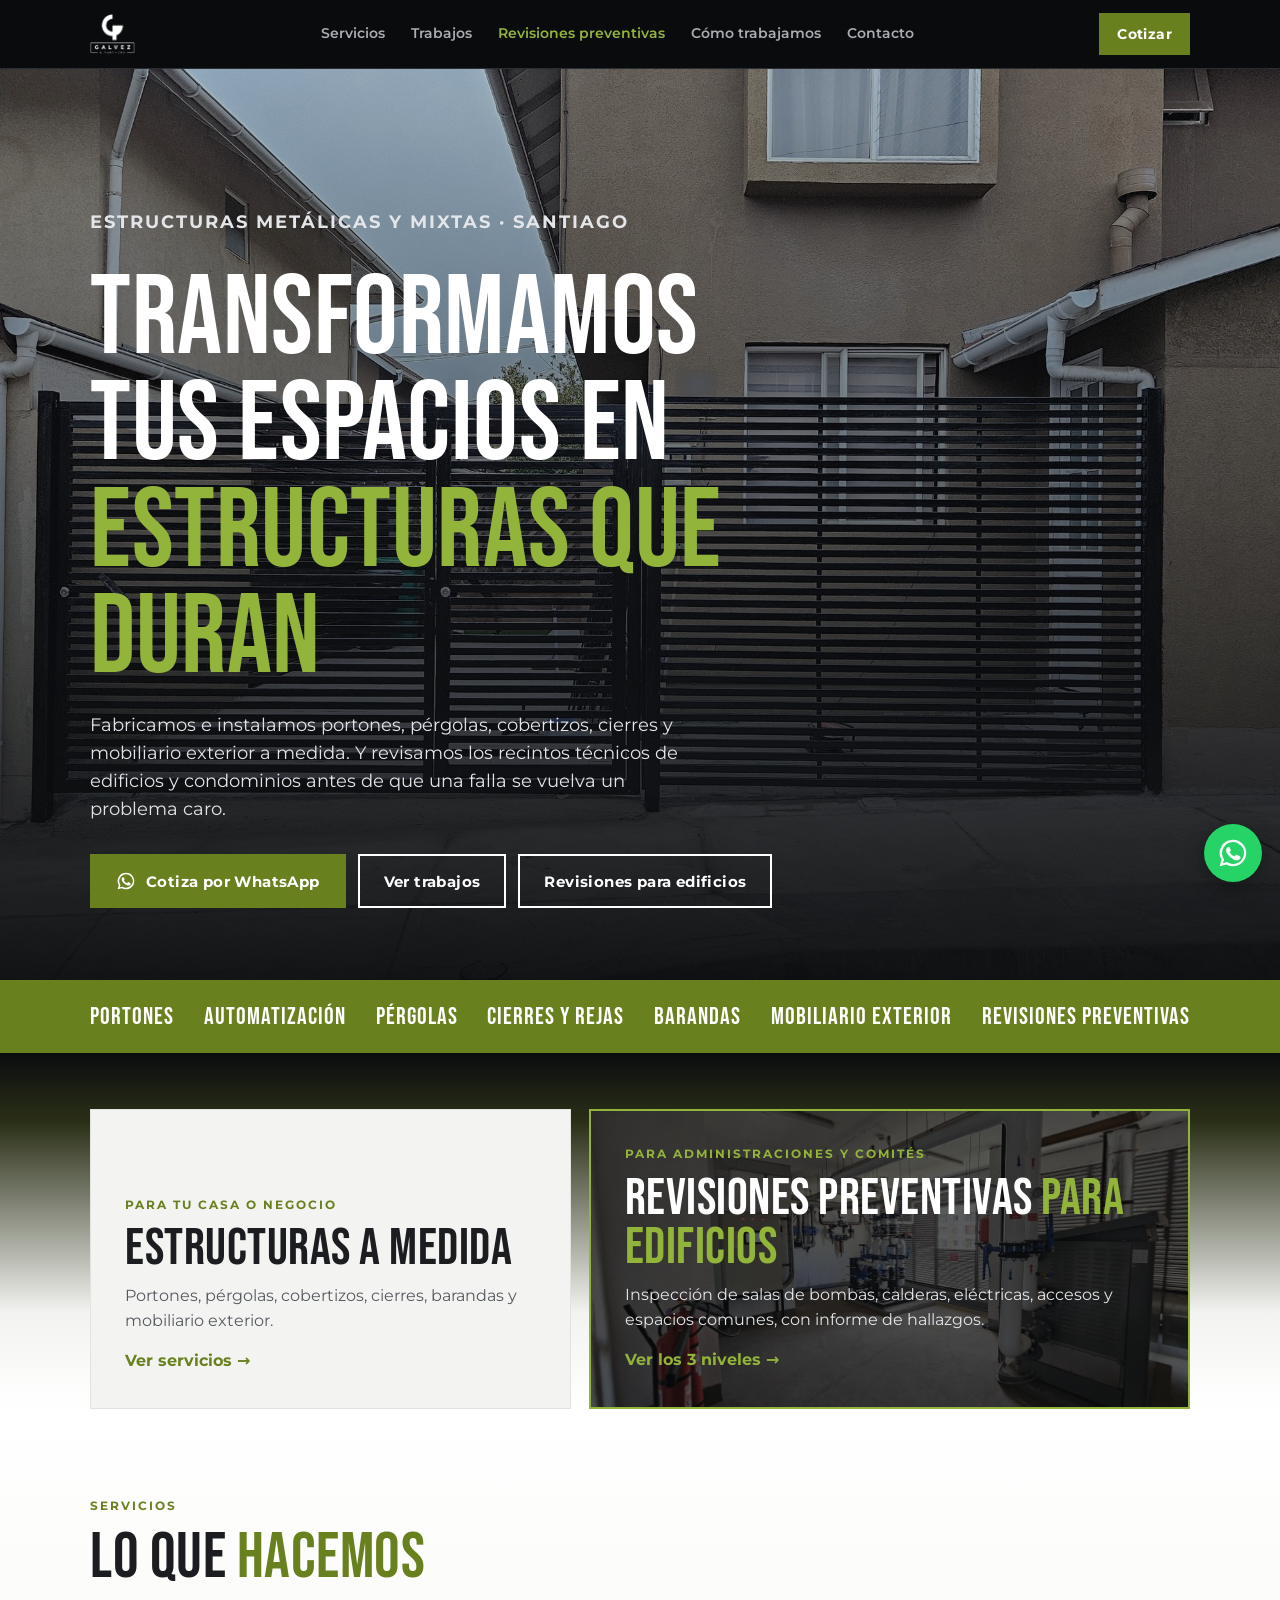
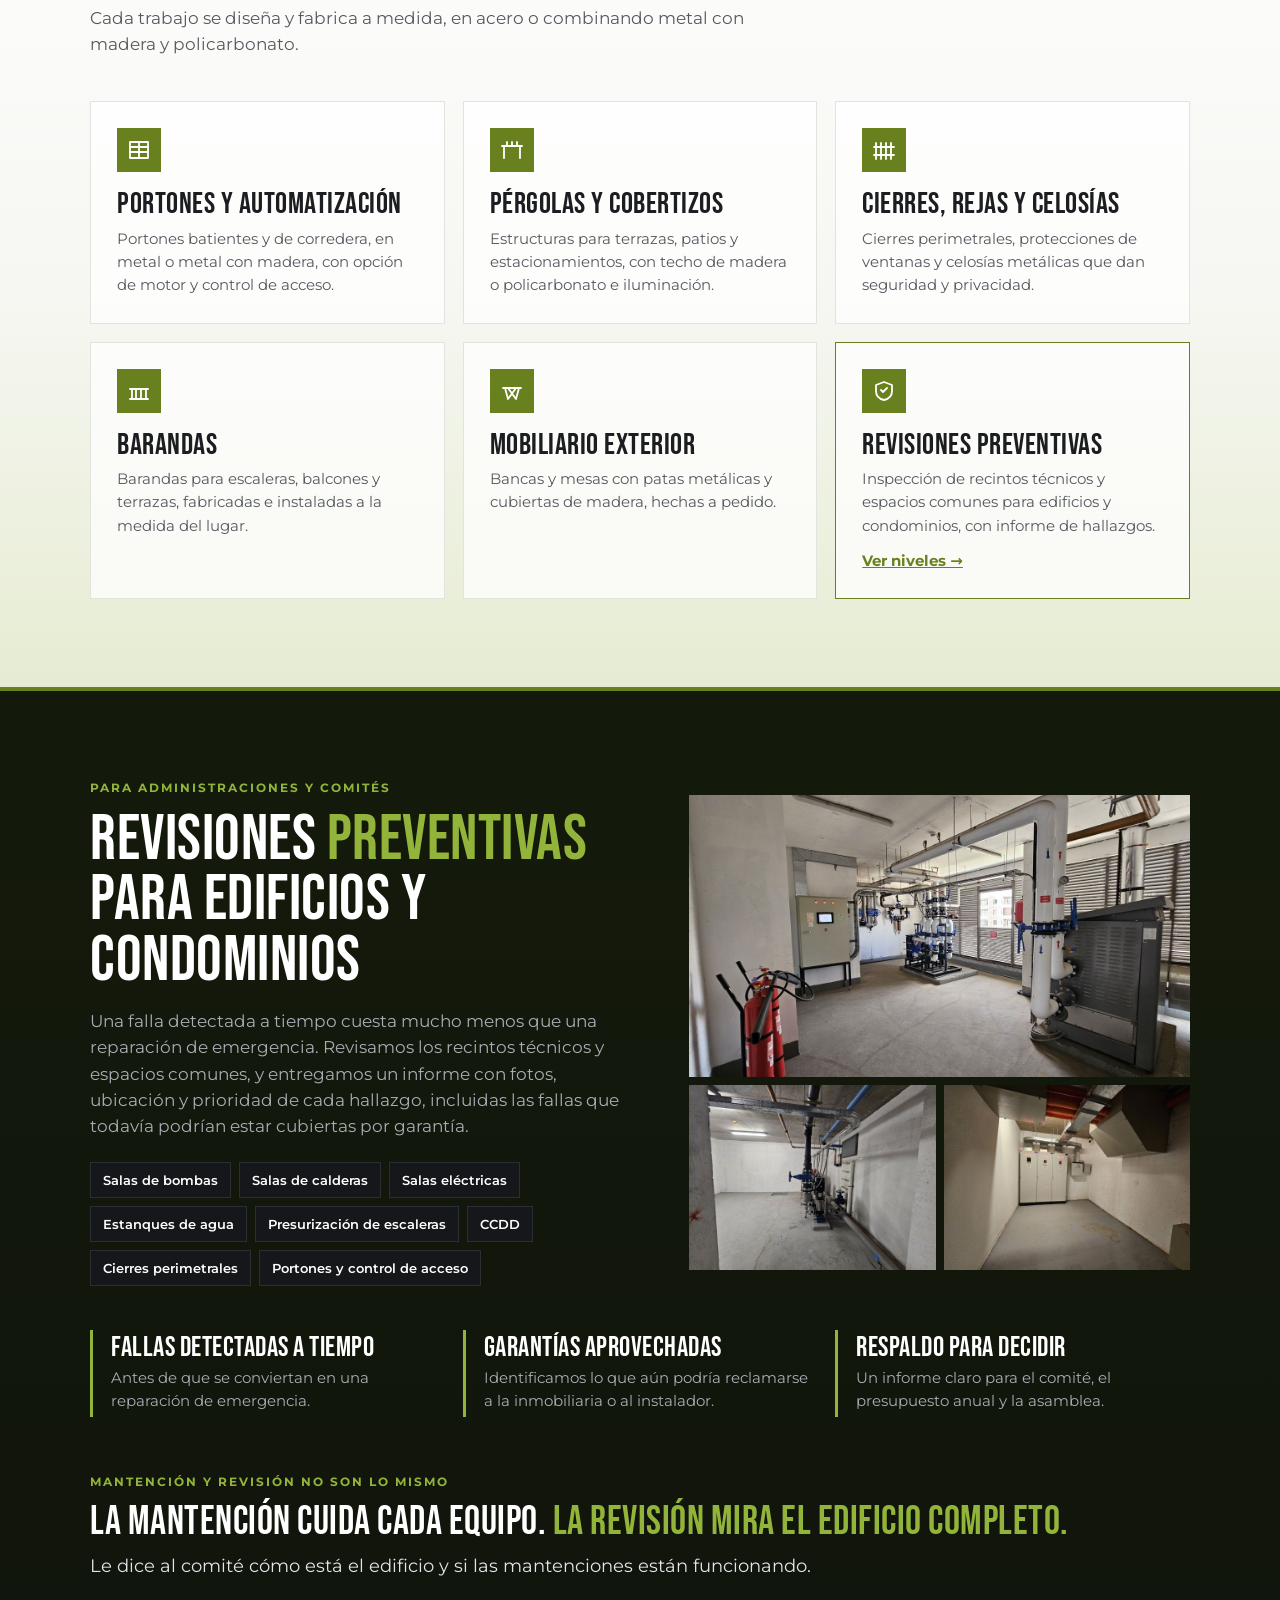
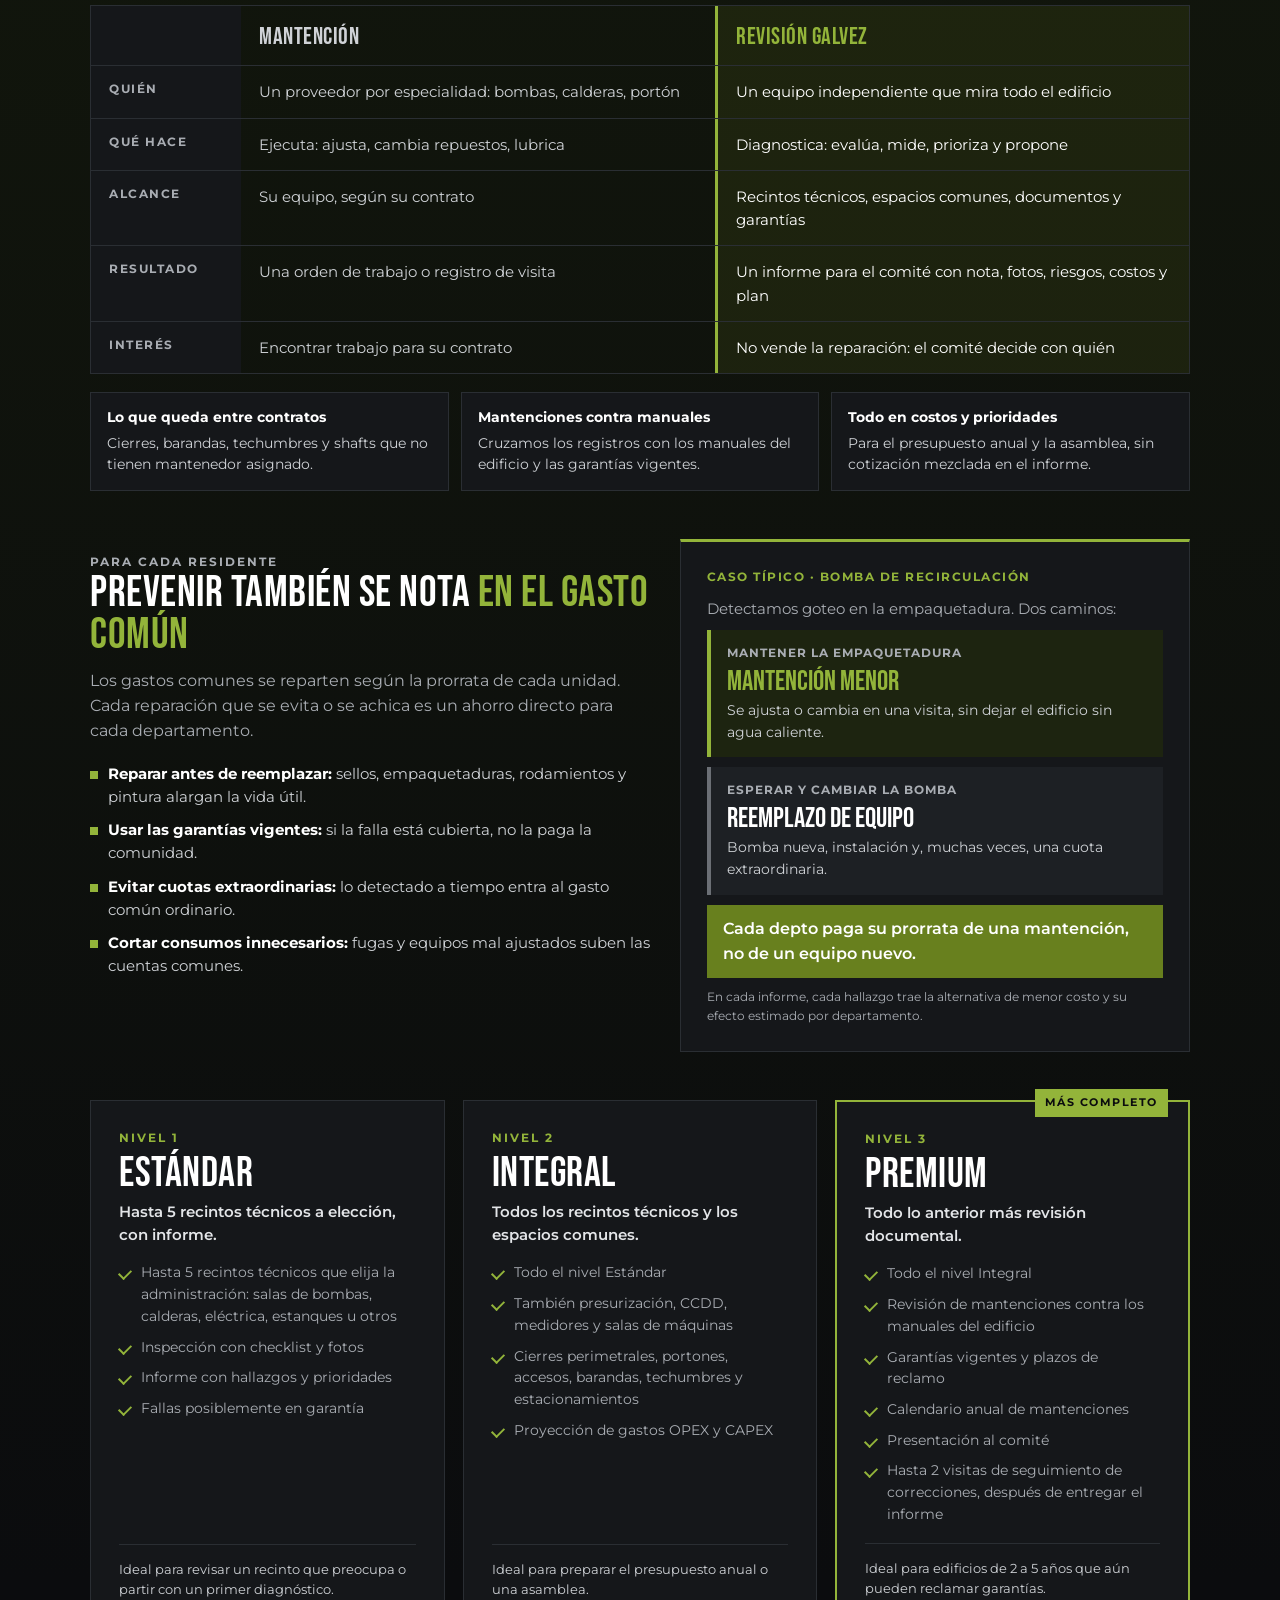
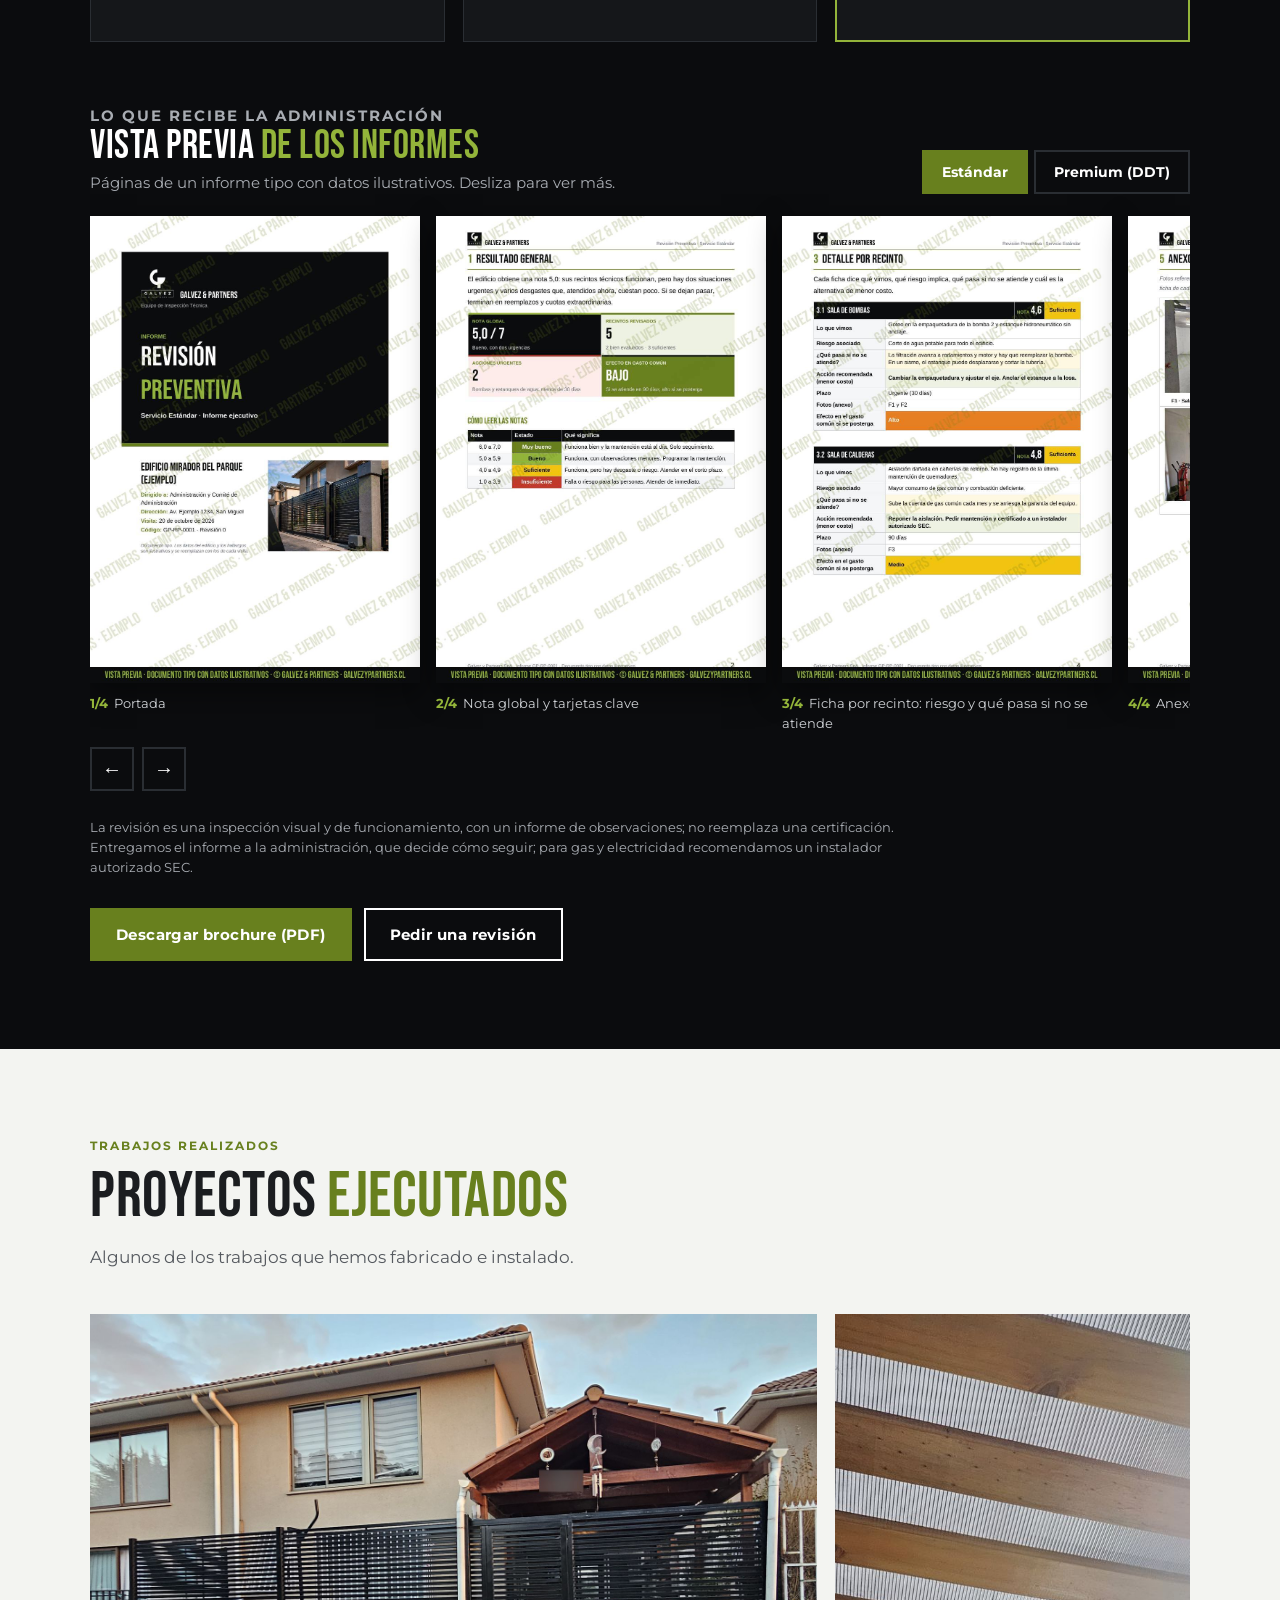
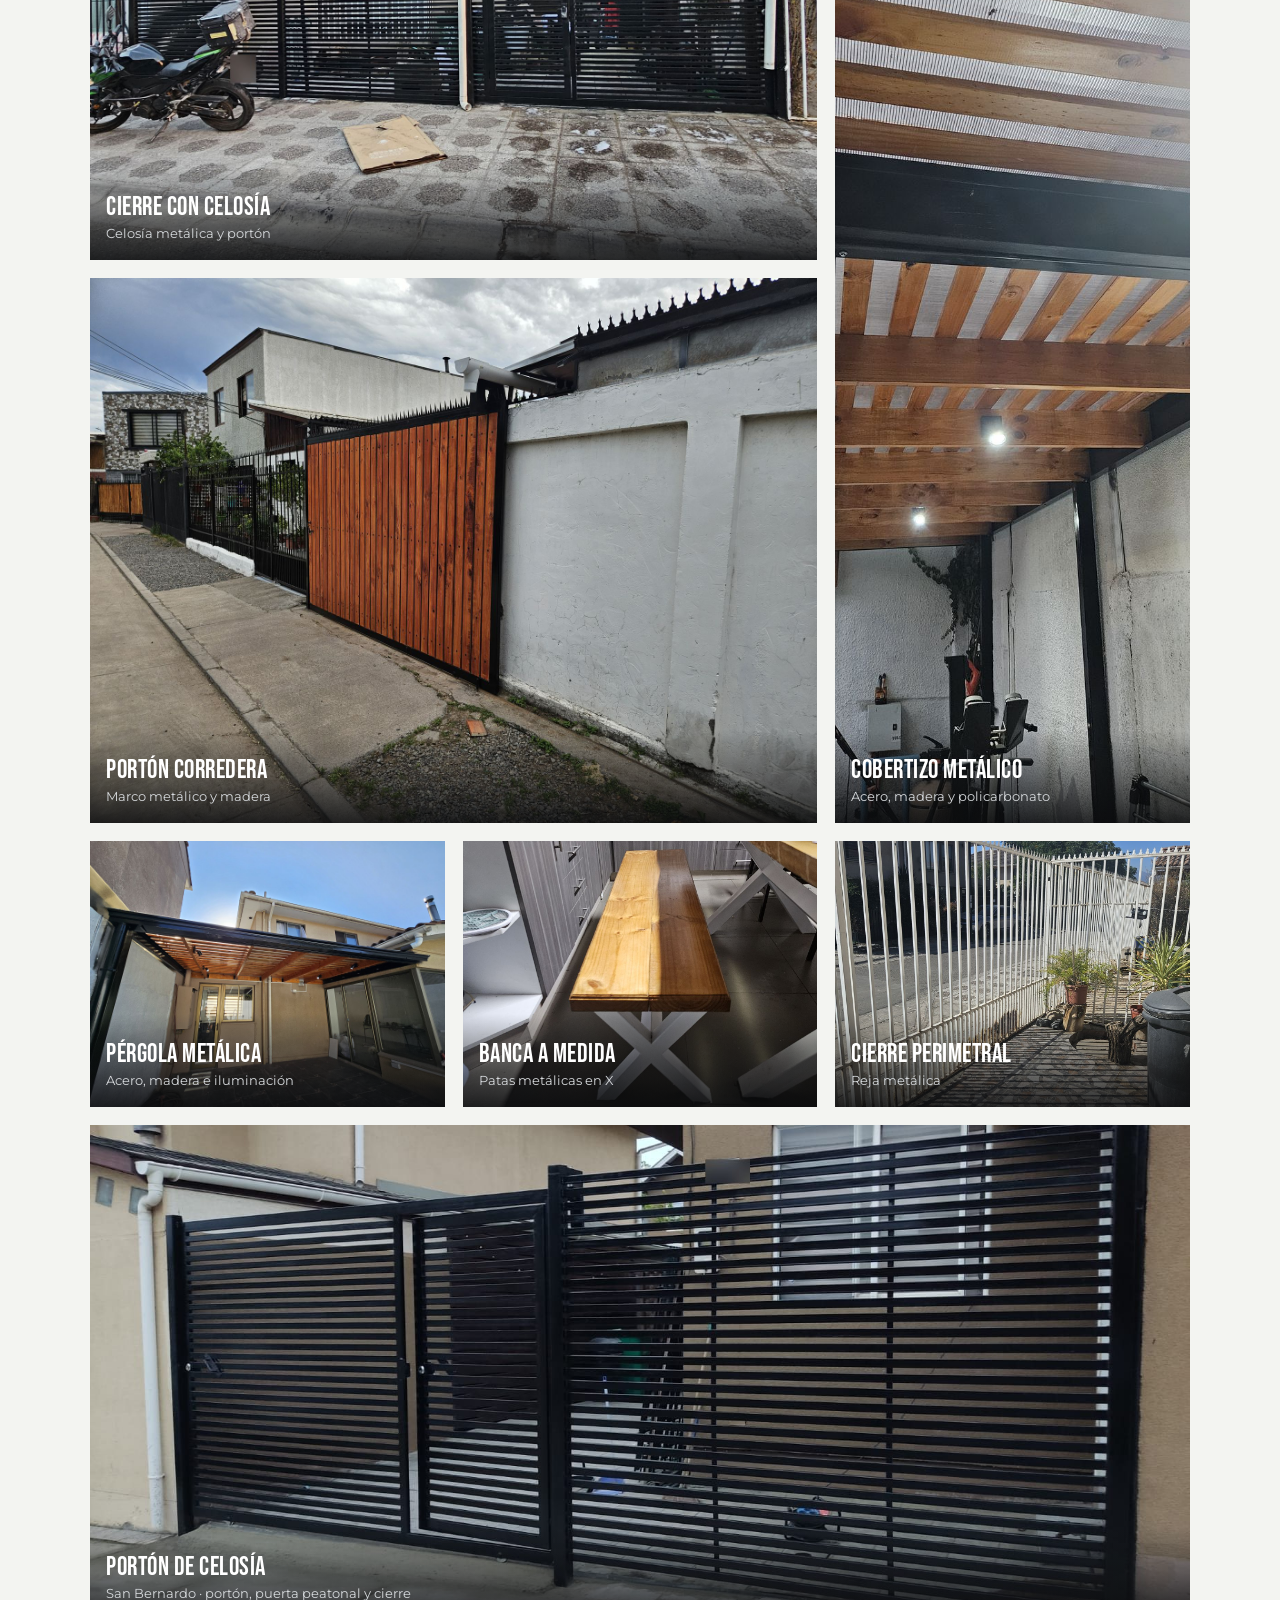
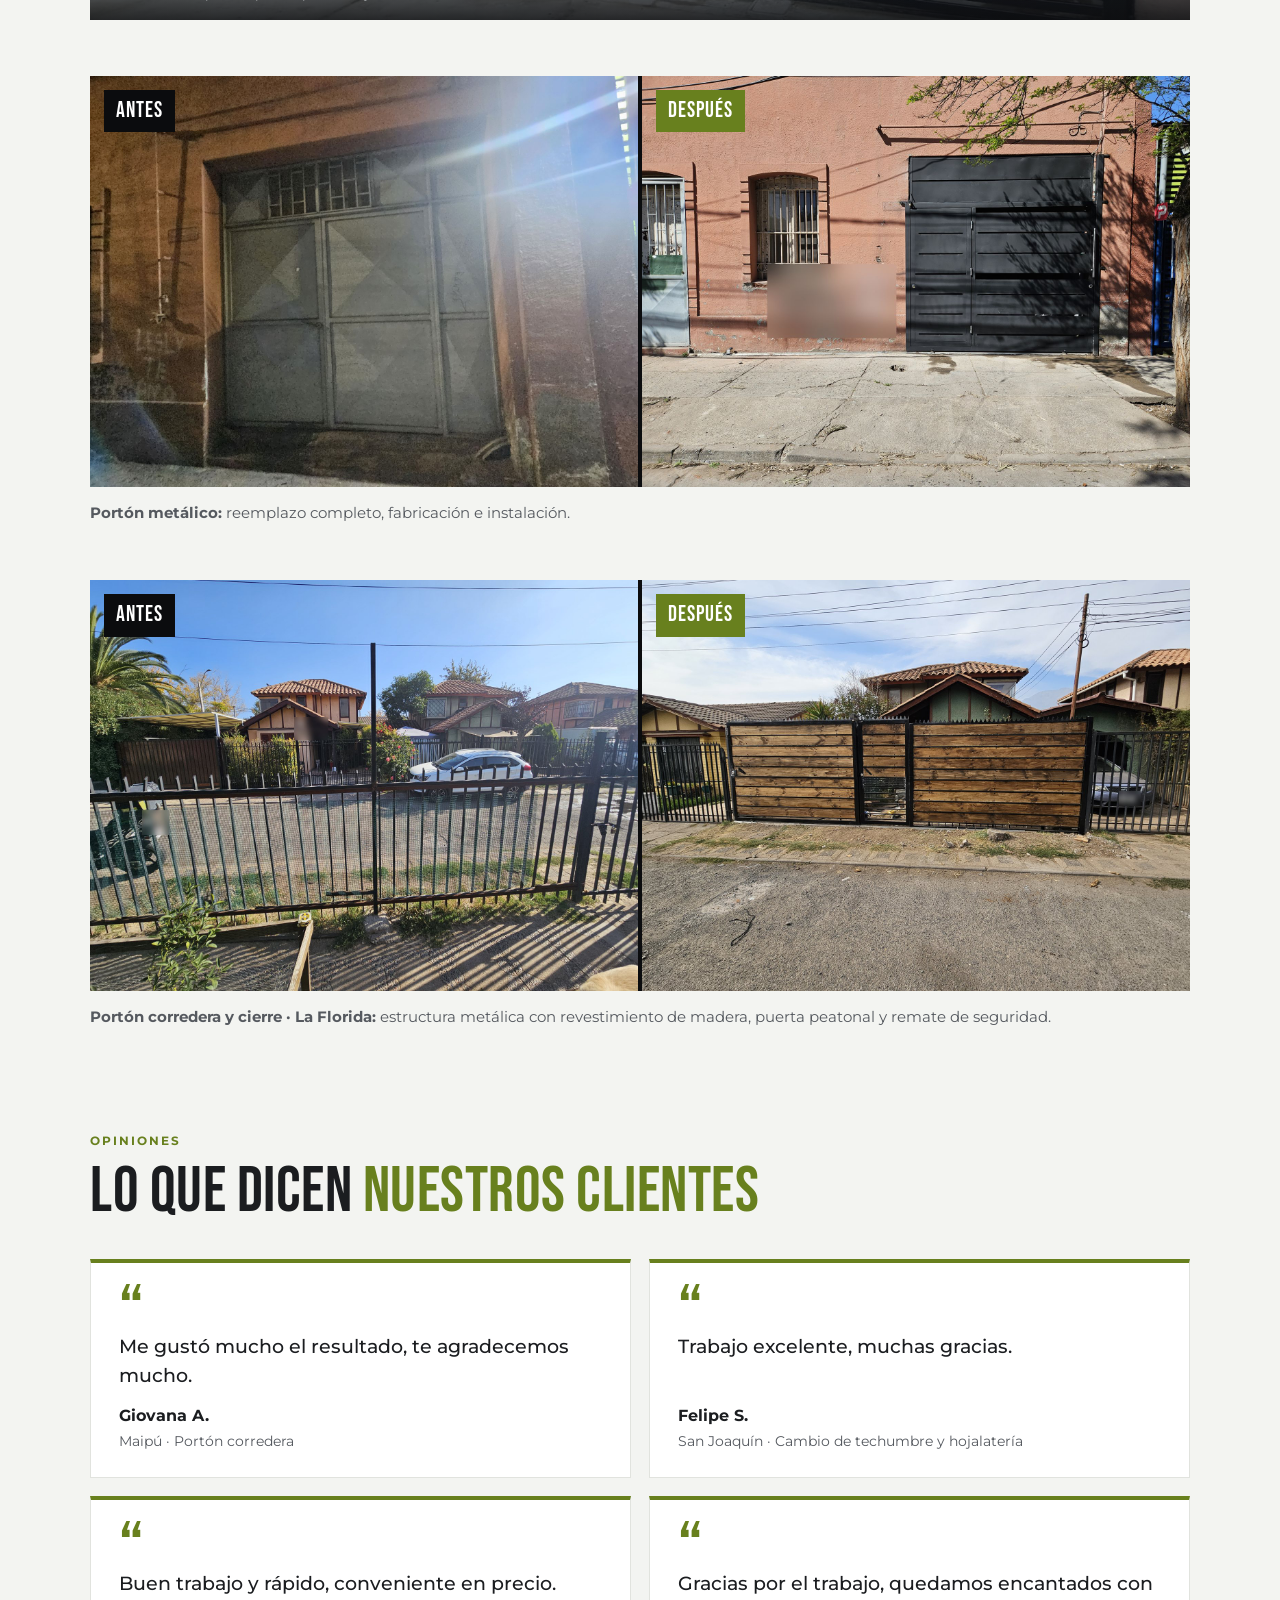
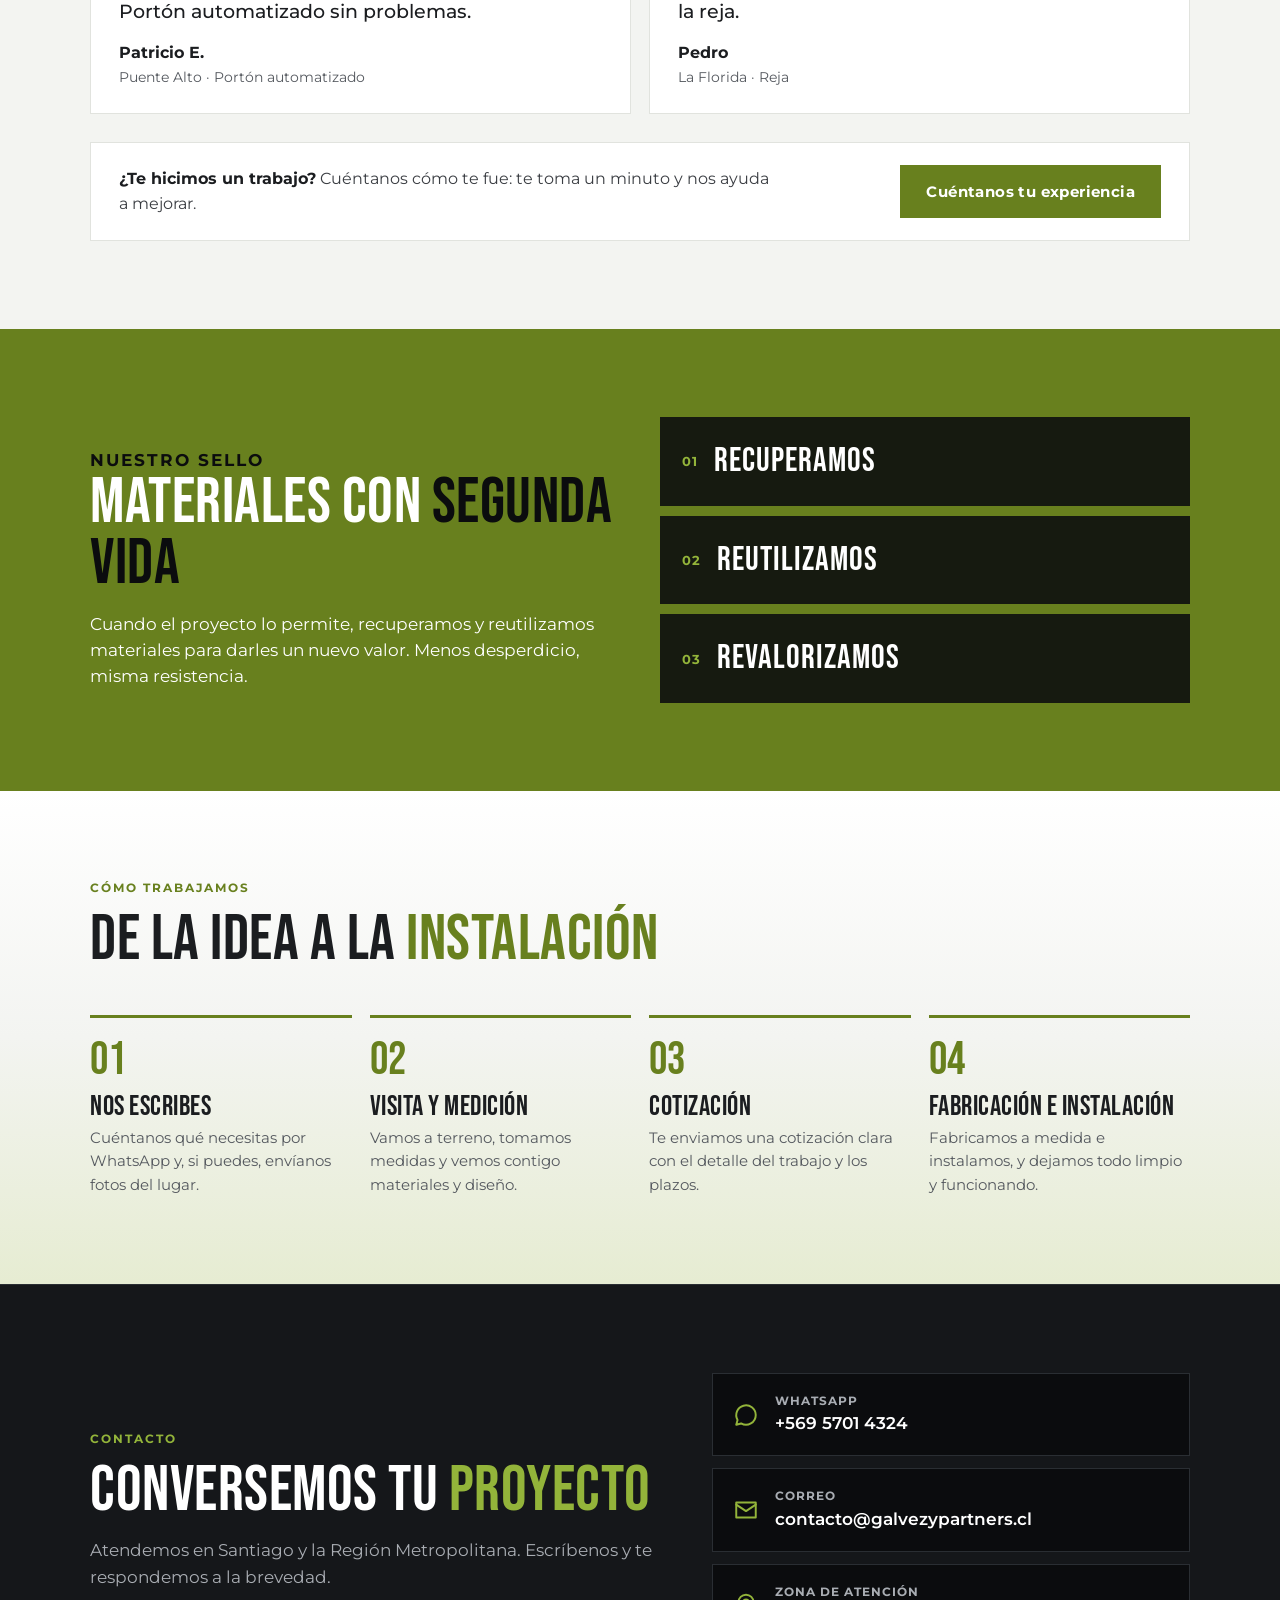
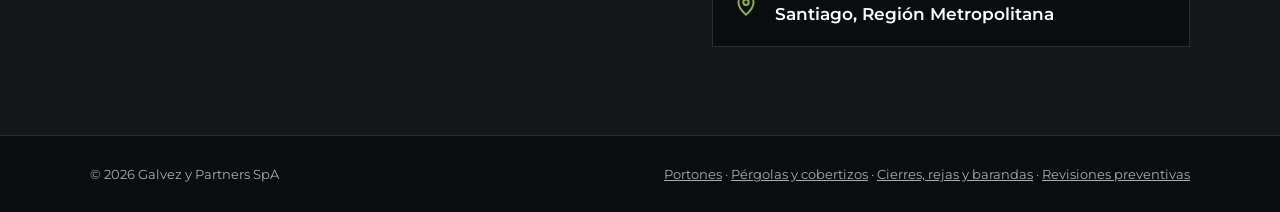
==== commit 9b1f4cff: "Páginas por servicio para búsquedas locales, preguntas frecuentes y sitemap Separa el CSS en estilos" ====
--- a/index.html
+++ b/index.html
@@ -30,272 +30,7 @@
   "description": "Estructuras metálicas y mixtas a medida: portones, automatización, pérgolas, cobertizos, cierres, rejas, barandas y mobiliario exterior. Revisiones preventivas para edificios y condominios."
 }
 </script>
-<style>
-@font-face{font-family:'Bebas Neue';font-weight:400;font-display:swap;src:url('BebasNeue-400.woff2') format('woff2')}
-@font-face{font-family:'Montserrat';font-weight:400;font-display:swap;src:url('Montserrat-400.woff2') format('woff2')}
-@font-face{font-family:'Montserrat';font-weight:500;font-display:swap;src:url('Montserrat-500.woff2') format('woff2')}
-@font-face{font-family:'Montserrat';font-weight:600;font-display:swap;src:url('Montserrat-600.woff2') format('woff2')}
-@font-face{font-family:'Montserrat';font-weight:700;font-display:swap;src:url('Montserrat-700.woff2') format('woff2')}
-:root{
-  --negro:#0b0c0e; --panel:#15171a; --panel2:#1d2024; --linea:#2a2e33;
-  --verde:#68801e; --verde2:#93b43a; --blanco:#fff; --gris:#a9adb3; --claro:#f3f4f1; --texto:#1b1d20;
-  --display:'Bebas Neue','Arial Narrow',Impact,sans-serif; --body:'Montserrat',system-ui,-apple-system,'Segoe UI',sans-serif;
-  --ancho:1140px;
-}
-*{box-sizing:border-box}
-html{scroll-behavior:smooth}
-body{margin:0;background:var(--negro);color:var(--blanco);font-family:var(--body);line-height:1.55;font-size:16px;-webkit-font-smoothing:antialiased}
-img{max-width:100%;display:block}
-a{color:inherit}
-.c{max-width:var(--ancho);margin:0 auto;padding:0 20px}
-h1,h2,h3{font-family:var(--display);font-weight:400;letter-spacing:.5px;line-height:.95;margin:0}
-h2{font-size:clamp(40px,6vw,64px)}
-h2 span,h1 span{color:var(--verde2)}
-.eyebrow{font-size:12px;font-weight:700;letter-spacing:2px;text-transform:uppercase;color:var(--verde2);margin:0 0 12px}
-.lead{color:var(--gris);font-size:17px;max-width:62ch;margin:16px 0 0}
-section{padding:88px 0}
-.btn{display:inline-flex;align-items:center;gap:10px;font:700 15px var(--body);letter-spacing:.4px;text-decoration:none;padding:15px 24px;border:2px solid var(--verde);background:var(--verde);color:var(--blanco);transition:background .15s,color .15s,border-color .15s}
-.btn:hover{background:var(--verde2);border-color:var(--verde2);color:var(--negro)}
-.btn.sec{background:transparent;border-color:var(--blanco)}
-.btn.sec:hover{background:var(--blanco);color:var(--negro)}
-.btn svg{width:20px;height:20px;flex:none}
-
-/* Barra superior */
-header.top{position:sticky;top:0;z-index:20;background:rgba(11,12,14,.92);backdrop-filter:blur(8px);border-bottom:1px solid var(--linea)}
-header.top .c{display:flex;align-items:center;justify-content:space-between;height:68px;gap:16px}
-header.top img{height:40px;width:auto}
-nav{display:flex;gap:26px;font-size:14px;font-weight:600}
-nav a{text-decoration:none;color:var(--gris)}
-nav a:hover{color:var(--blanco)}
-.top .btn{padding:10px 16px;font-size:14px}
-@media (max-width:860px){nav{display:none}}
-
-/* Portada */
-.hero{position:relative;min-height:min(88vh,760px);display:flex;align-items:flex-end;padding:0;overflow:hidden}
-.hero>img{position:absolute;inset:0;width:100%;height:100%;object-fit:cover}
-.hero::after{content:"";position:absolute;inset:0;background:linear-gradient(180deg,rgba(11,12,14,.25) 0%,rgba(11,12,14,.55) 45%,rgba(11,12,14,.96) 100%)}
-.hero .c{position:relative;z-index:1;padding-top:120px;padding-bottom:72px;width:100%}
-.hero h1{font-size:clamp(52px,9vw,112px);max-width:15ch}
-.hero p{font-size:18px;max-width:52ch;color:#e3e5e8;margin:20px 0 30px}
-.hero .acc{display:flex;flex-wrap:wrap;gap:12px}
-.franja{background:var(--verde);color:var(--blanco)}
-.franja .c{display:flex;flex-wrap:wrap;justify-content:space-between;gap:12px 28px;padding-top:18px;padding-bottom:18px;font-family:var(--display);font-size:24px;letter-spacing:1px}
-@media (max-width:860px){.franja .c{justify-content:flex-start;gap:6px 20px;font-size:20px}}
-
-/* Servicios */
-.grid{display:grid;gap:18px}
-.serv{grid-template-columns:repeat(3,1fr);margin-top:44px}
-@media (max-width:900px){.serv{grid-template-columns:1fr 1fr}}
-@media (max-width:560px){.serv{grid-template-columns:1fr}}
-.card{background:var(--panel);border:1px solid var(--linea);padding:26px}
-.card .ic{width:44px;height:44px;background:var(--verde);display:grid;place-items:center;margin-bottom:18px}
-.card .ic svg{width:24px;height:24px;stroke:#fff;fill:none;stroke-width:1.8;stroke-linecap:round;stroke-linejoin:round}
-.card h3{font-size:30px;margin-bottom:8px}
-.card p{color:var(--gris);margin:0;font-size:15px}
-.card.destacada{border-color:var(--verde)}
-
-/* Trabajos */
-.trab{background:var(--claro);color:var(--texto)}
-.trab .lead{color:#55595f}
-.gal{grid-template-columns:repeat(12,1fr);margin-top:44px}
-.gal figure{margin:0;position:relative;overflow:hidden;background:#ddd;grid-column:span 4;aspect-ratio:4/3}
-.gal figure.alta{grid-row:span 2;aspect-ratio:auto}
-.gal figure.ancha{grid-column:span 8}
-.gal figure.full{grid-column:1/-1;aspect-ratio:20/9}
-.gal img{width:100%;height:100%;object-fit:cover;transition:transform .4s}
-.gal figure:hover img{transform:scale(1.03)}
-.gal figcaption{position:absolute;left:0;right:0;bottom:0;padding:28px 16px 14px;background:linear-gradient(transparent,rgba(11,12,14,.85));color:#fff}
-.gal figcaption b{font-family:var(--display);font-weight:400;font-size:26px;letter-spacing:.5px;display:block;line-height:1}
-.gal figcaption span{font-size:13px;color:#d6d9dc}
-@media (max-width:860px){.gal{grid-template-columns:1fr 1fr}.gal figure,.gal figure.ancha{grid-column:span 1}.gal figure.full{grid-column:1/-1;aspect-ratio:16/9}.gal figure.alta{grid-row:span 1;aspect-ratio:4/3}}
-@media (max-width:520px){.gal{grid-template-columns:1fr}}
-.ad{display:grid;grid-template-columns:1fr 1fr;gap:4px;margin-top:56px;background:var(--negro)}
-.ad figure{margin:0;position:relative}
-.ad img{width:100%;aspect-ratio:4/3;object-fit:cover}
-.ad .tag{position:absolute;top:14px;left:14px;font-family:var(--display);font-size:22px;letter-spacing:1px;padding:4px 12px;background:var(--negro);color:#fff}
-.ad .tag.v{background:var(--verde)}
-.ad-txt{margin-top:14px;font-size:15px;color:#55595f}
-@media (max-width:620px){.ad{grid-template-columns:1fr}}
-
-/* Revisiones */
-.rev-intro{display:grid;grid-template-columns:1.1fr 1fr;gap:48px;align-items:center}
-.rev-fotos{display:grid;grid-template-columns:1fr 1fr;gap:8px}
-.rev-fotos img{aspect-ratio:4/3;object-fit:cover;width:100%}
-.rev-fotos img:first-child{grid-column:span 2;aspect-ratio:16/9}
-.chips{display:flex;flex-wrap:wrap;gap:8px;margin:22px 0 0;padding:0;list-style:none}
-.chips li{border:1px solid var(--linea);background:var(--panel);padding:7px 12px;font-size:13px;font-weight:600}
-@media (max-width:860px){.rev-intro{grid-template-columns:1fr}}
-.niveles{grid-template-columns:repeat(3,1fr);margin-top:48px}
-.nivel{background:var(--panel);border:1px solid var(--linea);padding:28px;display:flex;flex-direction:column}
-.nivel.top{border:2px solid var(--verde2);position:relative}
-.nivel .n{font-size:12px;font-weight:700;letter-spacing:2px;text-transform:uppercase;color:var(--verde2)}
-.nivel h3{font-size:42px;margin:6px 0 6px}
-.nivel .sub{color:#e3e5e8;font-weight:600;margin:0 0 16px;font-size:15px}
-.nivel ul{margin:0 0 18px;padding:0;list-style:none;display:flex;flex-direction:column;gap:9px;font-size:14px;color:var(--gris)}
-.nivel li{padding-left:22px;position:relative}
-.nivel li::before{content:"";position:absolute;left:0;top:7px;width:10px;height:6px;border-left:2px solid var(--verde2);border-bottom:2px solid var(--verde2);transform:rotate(-45deg)}
-.nivel .ideal{margin-top:auto;font-size:13px;border-top:1px solid var(--linea);padding-top:14px;color:#cfd2d6}
-.badge{position:absolute;top:-13px;right:20px;background:var(--verde2);color:var(--negro);font-size:11px;font-weight:700;letter-spacing:1.5px;text-transform:uppercase;padding:5px 10px}
-@media (max-width:900px){.niveles{grid-template-columns:1fr}}
-.nota{margin-top:26px;font-size:13px;color:var(--gris);max-width:90ch}
-.rev-acc{display:flex;flex-wrap:wrap;gap:12px;margin-top:30px}
-
-/* Secciones claras */
-.light{background:#fff;color:var(--texto)}
-.light .lead,.light .card p,.light .paso p{color:#55595f}
-.light h2 span,.light h3 span{color:var(--verde)}
-.light .eyebrow{color:var(--verde)}
-.light .card{background:var(--claro);border-color:#e1e3de}
-.light .card.destacada{border-color:var(--verde)}
-.light .paso::before{color:var(--verde)}
-.light .aud-card{background:var(--claro);border-color:#e1e3de;color:var(--texto)}
-.light .aud-card p{color:#55595f}
-.light .aud-card .aud-link{color:var(--verde)}
-.light .aud-card.dest{background:var(--negro);border-color:var(--verde2);color:var(--blanco)}
-.light .aud-card.dest p{color:#e3e5e8}
-.light .aud-card.dest .eyebrow,.light .aud-card.dest .aud-link,.light .aud-card.dest h2 span{color:var(--verde2)}
-.light .aud-card:hover{border-color:var(--verde)}
-
-.aud.light{background:linear-gradient(180deg,var(--negro) 0,#2b3018 70px,#f3f4f1 260px,#fff 100%)}
-#servicios.light{background:linear-gradient(180deg,#fff 0%,#f6f7f2 55%,#e6ecd2 100%)}
-#como.light{background:linear-gradient(180deg,#fff 0%,#f3f4f1 50%,#e6ecd2 100%)}
-.light .card{background:rgba(255,255,255,.75)}
-
-/* Mantención vs revisión */
-.mvr{margin-top:56px}
-.mvr h3{font-size:40px;margin:0}
-.mvr h3 span{color:var(--verde2)}
-.mvr .frase{font-size:18px;color:#e3e5e8;max-width:70ch;margin:12px 0 0}
-.mvr-t{margin-top:24px;border:1px solid var(--linea)}
-.mvr-r{display:grid;grid-template-columns:150px 1fr 1fr;border-top:1px solid var(--linea)}
-.mvr-r:first-child{border-top:0}
-.mvr-r>div{padding:14px 18px;font-size:15px}
-.mvr-r .k{font-size:12px;font-weight:700;letter-spacing:1.5px;text-transform:uppercase;color:var(--gris);background:var(--panel)}
-.mvr-r .m{color:#cfd2d6}
-.mvr-r .g{background:rgba(104,128,30,.14);border-left:3px solid var(--verde2)}
-.mvr-h>div{font-family:var(--display);font-size:24px;letter-spacing:.5px;padding-top:12px;padding-bottom:10px}
-.mvr-h .g{color:var(--verde2)}
-.mvr-x{margin:18px 0 0;padding:0;list-style:none;display:grid;grid-template-columns:repeat(3,1fr);gap:12px}
-.mvr-x li{background:var(--panel);border:1px solid var(--linea);padding:14px 16px;font-size:14px;color:#cfd2d6}
-.mvr-x b{display:block;color:var(--blanco);margin-bottom:4px}
-@media (max-width:760px){.mvr-r{grid-template-columns:1fr 1fr}.mvr-r .k{grid-column:1/-1;padding:8px 14px}.mvr-h .k{display:none}.mvr-r>div{padding:12px 14px;font-size:14px}.mvr-x{grid-template-columns:1fr}.mvr-r.mvr-h>div{font-size:20px}}
-
-/* Vista previa de informes */
-.prev{margin-top:56px}
-.prev-head{display:flex;flex-wrap:wrap;align-items:end;justify-content:space-between;gap:16px}
-.prev-head h3{font-size:40px;margin:0}
-.prev-head h3 span{color:var(--verde2)}
-.prev-head p{color:var(--gris);margin:6px 0 0;max-width:60ch;font-size:15px}
-.prev-tabs{display:flex;gap:6px}
-.prev-tabs button{font:700 14px var(--body);padding:11px 18px;border:2px solid var(--linea);background:transparent;color:var(--blanco);cursor:pointer}
-.prev-tabs button[aria-selected=true]{background:var(--verde);border-color:var(--verde)}
-.prev-track{display:flex;gap:16px;overflow-x:auto;scroll-snap-type:x mandatory;padding:22px 0 14px;scrollbar-width:thin;-webkit-overflow-scrolling:touch}
-.prev-track[hidden]{display:none}
-.prev-track figure{margin:0;flex:0 0 min(78vw,330px);scroll-snap-align:start}
-.prev-track img{width:100%;height:auto;aspect-ratio:910/1287;object-fit:cover;display:block;box-shadow:0 10px 30px rgba(0,0,0,.45);-webkit-user-drag:none;user-select:none}
-.prev-track figcaption{font-size:13px;color:#cfd2d6;margin-top:10px}
-.prev-track figcaption b{color:var(--verde2);font-weight:700;margin-right:6px}
-.prev-nav{display:flex;gap:8px}
-.prev-nav button{width:44px;height:44px;border:2px solid var(--linea);background:transparent;color:var(--blanco);font-size:20px;cursor:pointer}
-.prev-nav button:hover{border-color:var(--verde2)}
-
-/* Reciclaje */
-.eco{background:var(--verde)}
-.eco .c{display:grid;grid-template-columns:1fr 1fr;gap:40px;align-items:center}
-.eco h2 span{color:var(--negro)}
-.eco p{margin:16px 0 0;font-size:17px;max-width:52ch}
-.tres{display:flex;flex-direction:column;gap:10px}
-.tres div{background:rgba(11,12,14,.88);padding:18px 22px;font-family:var(--display);font-size:34px;letter-spacing:1px;display:flex;align-items:center;gap:16px}
-.tres div b{font-family:var(--body);font-size:13px;color:var(--verde2);letter-spacing:1px}
-@media (max-width:860px){.eco .c{grid-template-columns:1fr}}
-
-/* Cómo trabajamos */
-.pasos{grid-template-columns:repeat(4,1fr);margin-top:44px;counter-reset:p}
-.paso{border-top:3px solid var(--verde);padding-top:20px}
-.paso::before{counter-increment:p;content:"0" counter(p);font-family:var(--display);font-size:46px;color:var(--verde2);line-height:1}
-.paso h3{font-size:28px;margin:10px 0 6px}
-.paso p{color:var(--gris);margin:0;font-size:15px}
-@media (max-width:860px){.pasos{grid-template-columns:1fr 1fr}}
-@media (max-width:520px){.pasos{grid-template-columns:1fr}}
-
-/* Contacto */
-.contacto{background:var(--panel);border-top:1px solid var(--linea)}
-.contacto .c{display:grid;grid-template-columns:1.2fr 1fr;gap:48px;align-items:center}
-.datos{display:flex;flex-direction:column;gap:12px}
-.dato{display:flex;gap:16px;align-items:center;background:var(--negro);border:1px solid var(--linea);padding:18px 20px;text-decoration:none}
-.dato:hover{border-color:var(--verde)}
-.dato svg{width:26px;height:26px;stroke:var(--verde2);fill:none;stroke-width:1.8;stroke-linecap:round;stroke-linejoin:round;flex:none}
-.dato small{display:block;font-size:12px;color:var(--gris);letter-spacing:1px;text-transform:uppercase;font-weight:700}
-.dato span{font-weight:600;font-size:17px;word-break:break-word}
-@media (max-width:860px){.contacto .c{grid-template-columns:1fr}}
-footer{padding:28px 0;font-size:13px;color:var(--gris);border-top:1px solid var(--linea)}
-footer .c{display:flex;flex-wrap:wrap;justify-content:space-between;gap:10px}
-
-/* Botón flotante WhatsApp */
-.wsp{position:fixed;right:18px;bottom:18px;z-index:30;width:58px;height:58px;border-radius:50%;background:#25d366;display:grid;place-items:center;box-shadow:0 6px 20px rgba(0,0,0,.35)}
-.wsp svg{width:32px;height:32px;fill:#fff}
-:focus-visible{outline:2px solid var(--verde2);outline-offset:3px}
-
-/* Bloque de dos públicos y realce de revisiones */
-.aud{padding:56px 0 0}
-.aud-g{grid-template-columns:1fr 1.25fr}
-.aud-card{position:relative;overflow:hidden;display:flex;flex-direction:column;gap:10px;padding:34px;text-decoration:none;background:var(--panel);border:1px solid var(--linea);min-height:300px;justify-content:flex-end}
-.aud-card h2{font-size:clamp(36px,4.6vw,52px)}
-.aud-card p{margin:0;color:var(--gris);max-width:46ch}
-.aud-card .eyebrow{margin:0}
-.aud-link{font-weight:700;color:var(--verde2);margin-top:6px}
-.aud-card.dest{border:2px solid var(--verde2)}
-.aud-card.dest img{position:absolute;inset:0;width:100%;height:100%;object-fit:cover;opacity:.32}
-.aud-card.dest::before{content:"";position:absolute;inset:0;background:linear-gradient(180deg,rgba(11,12,14,.2),rgba(11,12,14,.92))}
-.aud-card.dest>*:not(img){position:relative;z-index:1}
-.aud-card.dest p{color:#e3e5e8}
-.aud-card:hover{border-color:var(--verde2)}
-@media (max-width:860px){.aud-g{grid-template-columns:1fr}.aud-card{min-height:240px}.aud-card.dest{order:-1}}
-.nav-dest{color:var(--verde2)!important}
-.rev{background:linear-gradient(180deg,#141a0b 0%,var(--negro) 70%);border-top:4px solid var(--verde)}
-.beneficios{grid-template-columns:repeat(3,1fr);margin-top:44px}
-.beneficios div{border-left:3px solid var(--verde2);padding:4px 0 4px 18px;display:flex;flex-direction:column;gap:4px}
-.beneficios b{font-family:var(--display);font-weight:400;font-size:28px;letter-spacing:.5px;line-height:1}
-.beneficios span{color:var(--gris);font-size:15px}
-@media (max-width:860px){.beneficios{grid-template-columns:1fr}}
-
-/* Opiniones */
-.opi{background:var(--claro);color:var(--texto);padding-top:0}
-.opi-g{grid-template-columns:repeat(2,1fr);margin-top:36px}
-@media (max-width:700px){.opi-g{grid-template-columns:1fr}}
-.opi-card{margin:0;background:#fff;border:1px solid #e1e3de;border-top:4px solid var(--verde);padding:28px 28px 24px;display:flex;flex-direction:column;gap:14px}
-.opi-card .estrellas{font-family:var(--display);font-size:72px;line-height:.6;color:var(--verde);height:28px}
-.opi-card blockquote{margin:0;font-size:19px;line-height:1.5;font-weight:500}
-.opi-card figcaption{display:flex;flex-direction:column;gap:2px;margin-top:auto}
-.opi-card figcaption b{font-weight:700}
-.opi-card figcaption span{font-size:14px;color:#55595f}
-.opi-cta{margin-top:28px;display:flex;flex-wrap:wrap;align-items:center;justify-content:space-between;gap:16px;background:#fff;border:1px solid #e1e3de;padding:22px 28px}
-.opi-cta p{margin:0;max-width:60ch;color:#3a3d42}
-.opi-cta b{color:var(--texto)}
-
-/* Gasto común */
-.gc{display:grid;grid-template-columns:1.1fr 1fr;gap:28px;margin-top:48px;align-items:start}
-.gc h3{font-size:clamp(32px,4vw,44px)}
-.gc h3 span{color:var(--verde2)}
-.gc-txt>p{color:var(--gris);margin:14px 0 0}
-.gc ul{list-style:none;padding:0;margin:18px 0 0;display:flex;flex-direction:column;gap:10px}
-.gc li{padding-left:18px;position:relative;color:#cfd2d6;font-size:15px}
-.gc li::before{content:"";position:absolute;left:0;top:9px;width:8px;height:8px;background:var(--verde2)}
-.gc li b{color:#fff}
-.gc-caso{background:var(--panel);border:1px solid var(--linea);border-top:3px solid var(--verde2);padding:26px;display:flex;flex-direction:column;gap:10px}
-.gc-k{font-size:12px;font-weight:700;letter-spacing:1.5px;text-transform:uppercase;color:var(--verde2)}
-.gc-caso>p{margin:0;color:var(--gris);font-size:15px}
-.gc-op{display:flex;flex-direction:column;gap:4px;padding:14px 16px}
-.gc-op span{font-size:12px;font-weight:700;letter-spacing:1px;text-transform:uppercase;color:var(--gris)}
-.gc-op b{font-family:var(--display);font-weight:400;font-size:28px;line-height:1.05}
-.gc-op small{font-size:14px;color:#cfd2d6}
-.gc-op.a{background:#1d2410;border-left:4px solid var(--verde2)}
-.gc-op.a b{color:var(--verde2)}
-.gc-op.b{background:var(--panel2);border-left:4px solid #6b6f75}
-.gc-ah{background:var(--verde);padding:12px 16px;font-weight:600}
-.gc-n{font-size:12px;color:var(--gris)}
-@media (max-width:860px){.gc{grid-template-columns:1fr}}
-</style>
+<link rel="stylesheet" href="estilos.css">
 </head>
 <body>
 
@@ -354,10 +89,10 @@
     <h2>Lo que <span>hacemos</span></h2>
     <p class="lead">Cada trabajo se diseña y fabrica a medida, en acero o combinando metal con madera y policarbonato.</p>
     <div class="grid serv">
-      <article class="card"><div class="ic"><svg viewBox="0 0 24 24"><rect x="3" y="4" width="18" height="16"/><path d="M12 4v16M3 9h18M3 14h18"/></svg></div><h3>Portones y automatización</h3><p>Portones batientes y de corredera, en metal o metal con madera, con opción de motor y control de acceso.</p></article>
-      <article class="card"><div class="ic"><svg viewBox="0 0 24 24"><path d="M2 8h20M4 8v12M20 8v12M7 4v4M12 4v4M17 4v4"/></svg></div><h3>Pérgolas y cobertizos</h3><p>Estructuras para terrazas, patios y estacionamientos, con techo de madera o policarbonato e iluminación.</p></article>
-      <article class="card"><div class="ic"><svg viewBox="0 0 24 24"><path d="M4 21V5M9 21V5M14 21V5M19 21V5M2 9h20M2 17h20"/></svg></div><h3>Cierres, rejas y celosías</h3><p>Cierres perimetrales, protecciones de ventanas y celosías metálicas que dan seguridad y privacidad.</p></article>
-      <article class="card"><div class="ic"><svg viewBox="0 0 24 24"><path d="M3 20h18M5 20V10M19 20V10M3 10h18M9 10v10M14 10v10"/></svg></div><h3>Barandas</h3><p>Barandas para escaleras, balcones y terrazas, fabricadas e instaladas a la medida del lugar.</p></article>
+      <article class="card"><div class="ic"><svg viewBox="0 0 24 24"><rect x="3" y="4" width="18" height="16"/><path d="M12 4v16M3 9h18M3 14h18"/></svg></div><h3><a href="portones-santiago.html" style="text-decoration:none">Portones y automatización</a></h3><p>Portones batientes y de corredera, en metal o metal con madera, con opción de motor y control de acceso.</p></article>
+      <article class="card"><div class="ic"><svg viewBox="0 0 24 24"><path d="M2 8h20M4 8v12M20 8v12M7 4v4M12 4v4M17 4v4"/></svg></div><h3><a href="pergolas-cobertizos-santiago.html" style="text-decoration:none">Pérgolas y cobertizos</a></h3><p>Estructuras para terrazas, patios y estacionamientos, con techo de madera o policarbonato e iluminación.</p></article>
+      <article class="card"><div class="ic"><svg viewBox="0 0 24 24"><path d="M4 21V5M9 21V5M14 21V5M19 21V5M2 9h20M2 17h20"/></svg></div><h3><a href="cierres-rejas-barandas-santiago.html" style="text-decoration:none">Cierres, rejas y celosías</a></h3><p>Cierres perimetrales, protecciones de ventanas y celosías metálicas que dan seguridad y privacidad.</p></article>
+      <article class="card"><div class="ic"><svg viewBox="0 0 24 24"><path d="M3 20h18M5 20V10M19 20V10M3 10h18M9 10v10M14 10v10"/></svg></div><h3><a href="cierres-rejas-barandas-santiago.html" style="text-decoration:none">Barandas</a></h3><p>Barandas para escaleras, balcones y terrazas, fabricadas e instaladas a la medida del lugar.</p></article>
       <article class="card"><div class="ic"><svg viewBox="0 0 24 24"><path d="M3 9h18M5 9l3 11M19 9l-3 11M8 20l8-11M16 20 8 9"/></svg></div><h3>Mobiliario exterior</h3><p>Bancas y mesas con patas metálicas y cubiertas de madera, hechas a pedido.</p></article>
       <article class="card destacada"><div class="ic"><svg viewBox="0 0 24 24"><path d="M9 11l2 2 4-4"/><path d="M12 3 4 6v6c0 5 3.5 8 8 9 4.5-1 8-4 8-9V6Z"/></svg></div><h3>Revisiones preventivas</h3><p>Inspección de recintos técnicos y espacios comunes para edificios y condominios, con informe de hallazgos.</p><p style="margin-top:12px"><a href="#revisiones" style="color:var(--verde);font-weight:700">Ver niveles →</a></p></article>
     </div>
@@ -573,7 +308,7 @@
 </section>
 </main>
 
-<footer><div class="c"><span>© <span id="anio">2026</span> Galvez y Partners SpA</span><span>Estructuras metálicas y mixtas · Revisiones preventivas</span></div></footer>
+<footer><div class="c"><span>© <span id="anio">2026</span> Galvez y Partners SpA</span><span><a href="portones-santiago.html">Portones</a> · <a href="pergolas-cobertizos-santiago.html">Pérgolas y cobertizos</a> · <a href="cierres-rejas-barandas-santiago.html">Cierres, rejas y barandas</a> · <a href="revisiones-preventivas-edificios.html">Revisiones preventivas</a></span></div></footer>
 
 <a class="wsp" href="https://wa.me/56957014324?text=Hola%2C%20quiero%20cotizar%20un%20trabajo" aria-label="Escríbenos por WhatsApp"><svg viewBox="0 0 24 24"><path d="M12 2a10 10 0 0 0-8.6 15.1L2 22l5-1.3A10 10 0 1 0 12 2Zm0 18.2a8.2 8.2 0 0 1-4.2-1.2l-.3-.2-3 .8.8-2.9-.2-.3A8.2 8.2 0 1 1 12 20.2Zm4.5-6.1c-.2-.1-1.5-.7-1.7-.8s-.4-.1-.6.1-.7.8-.8 1-.3.2-.5.1a6.7 6.7 0 0 1-3.3-2.9c-.3-.4.3-.4.7-1.4a.5.5 0 0 0 0-.4l-.8-1.8c-.2-.5-.4-.4-.6-.4h-.5a1 1 0 0 0-.7.3 3 3 0 0 0-.9 2.2 5.2 5.2 0 0 0 1.1 2.7 11.8 11.8 0 0 0 4.5 4c1.7.7 2.3.8 3.2.6a2.7 2.7 0 0 0 1.8-1.2 2.2 2.2 0 0 0 .2-1.3c-.1-.1-.3-.2-.6-.3Z"/></svg></a>
 <script>
--- a/estilos.css
+++ b/estilos.css
@@ -0,0 +1,292 @@
+@font-face{font-family:'Bebas Neue';font-weight:400;font-display:swap;src:url('BebasNeue-400.woff2') format('woff2')}
+@font-face{font-family:'Montserrat';font-weight:400;font-display:swap;src:url('Montserrat-400.woff2') format('woff2')}
+@font-face{font-family:'Montserrat';font-weight:500;font-display:swap;src:url('Montserrat-500.woff2') format('woff2')}
+@font-face{font-family:'Montserrat';font-weight:600;font-display:swap;src:url('Montserrat-600.woff2') format('woff2')}
+@font-face{font-family:'Montserrat';font-weight:700;font-display:swap;src:url('Montserrat-700.woff2') format('woff2')}
+:root{
+  --negro:#0b0c0e; --panel:#15171a; --panel2:#1d2024; --linea:#2a2e33;
+  --verde:#68801e; --verde2:#93b43a; --blanco:#fff; --gris:#a9adb3; --claro:#f3f4f1; --texto:#1b1d20;
+  --display:'Bebas Neue','Arial Narrow',Impact,sans-serif; --body:'Montserrat',system-ui,-apple-system,'Segoe UI',sans-serif;
+  --ancho:1140px;
+}
+*{box-sizing:border-box}
+html{scroll-behavior:smooth}
+body{margin:0;background:var(--negro);color:var(--blanco);font-family:var(--body);line-height:1.55;font-size:16px;-webkit-font-smoothing:antialiased}
+img{max-width:100%;display:block}
+a{color:inherit}
+.c{max-width:var(--ancho);margin:0 auto;padding:0 20px}
+h1,h2,h3{font-family:var(--display);font-weight:400;letter-spacing:.5px;line-height:.95;margin:0}
+h2{font-size:clamp(40px,6vw,64px)}
+h2 span,h1 span{color:var(--verde2)}
+.eyebrow{font-size:12px;font-weight:700;letter-spacing:2px;text-transform:uppercase;color:var(--verde2);margin:0 0 12px}
+.lead{color:var(--gris);font-size:17px;max-width:62ch;margin:16px 0 0}
+section{padding:88px 0}
+.btn{display:inline-flex;align-items:center;gap:10px;font:700 15px var(--body);letter-spacing:.4px;text-decoration:none;padding:15px 24px;border:2px solid var(--verde);background:var(--verde);color:var(--blanco);transition:background .15s,color .15s,border-color .15s}
+.btn:hover{background:var(--verde2);border-color:var(--verde2);color:var(--negro)}
+.btn.sec{background:transparent;border-color:var(--blanco)}
+.btn.sec:hover{background:var(--blanco);color:var(--negro)}
+.btn svg{width:20px;height:20px;flex:none}
+
+/* Barra superior */
+header.top{position:sticky;top:0;z-index:20;background:rgba(11,12,14,.92);backdrop-filter:blur(8px);border-bottom:1px solid var(--linea)}
+header.top .c{display:flex;align-items:center;justify-content:space-between;height:68px;gap:16px}
+header.top img{height:40px;width:auto}
+nav{display:flex;gap:26px;font-size:14px;font-weight:600}
+nav a{text-decoration:none;color:var(--gris)}
+nav a:hover{color:var(--blanco)}
+.top .btn{padding:10px 16px;font-size:14px}
+@media (max-width:860px){nav{display:none}}
+
+/* Portada */
+.hero{position:relative;min-height:min(88vh,760px);display:flex;align-items:flex-end;padding:0;overflow:hidden}
+.hero>img{position:absolute;inset:0;width:100%;height:100%;object-fit:cover}
+.hero::after{content:"";position:absolute;inset:0;background:linear-gradient(180deg,rgba(11,12,14,.25) 0%,rgba(11,12,14,.55) 45%,rgba(11,12,14,.96) 100%)}
+.hero .c{position:relative;z-index:1;padding-top:120px;padding-bottom:72px;width:100%}
+.hero h1{font-size:clamp(52px,9vw,112px);max-width:15ch}
+.hero p{font-size:18px;max-width:52ch;color:#e3e5e8;margin:20px 0 30px}
+.hero .acc{display:flex;flex-wrap:wrap;gap:12px}
+.franja{background:var(--verde);color:var(--blanco)}
+.franja .c{display:flex;flex-wrap:wrap;justify-content:space-between;gap:12px 28px;padding-top:18px;padding-bottom:18px;font-family:var(--display);font-size:24px;letter-spacing:1px}
+@media (max-width:860px){.franja .c{justify-content:flex-start;gap:6px 20px;font-size:20px}}
+
+/* Servicios */
+.grid{display:grid;gap:18px}
+.serv{grid-template-columns:repeat(3,1fr);margin-top:44px}
+@media (max-width:900px){.serv{grid-template-columns:1fr 1fr}}
+@media (max-width:560px){.serv{grid-template-columns:1fr}}
+.card{background:var(--panel);border:1px solid var(--linea);padding:26px}
+.card .ic{width:44px;height:44px;background:var(--verde);display:grid;place-items:center;margin-bottom:18px}
+.card .ic svg{width:24px;height:24px;stroke:#fff;fill:none;stroke-width:1.8;stroke-linecap:round;stroke-linejoin:round}
+.card h3{font-size:30px;margin-bottom:8px}
+.card p{color:var(--gris);margin:0;font-size:15px}
+.card.destacada{border-color:var(--verde)}
+
+/* Trabajos */
+.trab{background:var(--claro);color:var(--texto)}
+.trab .lead{color:#55595f}
+.gal{grid-template-columns:repeat(12,1fr);margin-top:44px}
+.gal figure{margin:0;position:relative;overflow:hidden;background:#ddd;grid-column:span 4;aspect-ratio:4/3}
+.gal figure.alta{grid-row:span 2;aspect-ratio:auto}
+.gal figure.ancha{grid-column:span 8}
+.gal figure.full{grid-column:1/-1;aspect-ratio:20/9}
+.gal img{width:100%;height:100%;object-fit:cover;transition:transform .4s}
+.gal figure:hover img{transform:scale(1.03)}
+.gal figcaption{position:absolute;left:0;right:0;bottom:0;padding:28px 16px 14px;background:linear-gradient(transparent,rgba(11,12,14,.85));color:#fff}
+.gal figcaption b{font-family:var(--display);font-weight:400;font-size:26px;letter-spacing:.5px;display:block;line-height:1}
+.gal figcaption span{font-size:13px;color:#d6d9dc}
+@media (max-width:860px){.gal{grid-template-columns:1fr 1fr}.gal figure,.gal figure.ancha{grid-column:span 1}.gal figure.full{grid-column:1/-1;aspect-ratio:16/9}.gal figure.alta{grid-row:span 1;aspect-ratio:4/3}}
+@media (max-width:520px){.gal{grid-template-columns:1fr}}
+.ad{display:grid;grid-template-columns:1fr 1fr;gap:4px;margin-top:56px;background:var(--negro)}
+.ad figure{margin:0;position:relative}
+.ad img{width:100%;aspect-ratio:4/3;object-fit:cover}
+.ad .tag{position:absolute;top:14px;left:14px;font-family:var(--display);font-size:22px;letter-spacing:1px;padding:4px 12px;background:var(--negro);color:#fff}
+.ad .tag.v{background:var(--verde)}
+.ad-txt{margin-top:14px;font-size:15px;color:#55595f}
+@media (max-width:620px){.ad{grid-template-columns:1fr}}
+
+/* Revisiones */
+.rev-intro{display:grid;grid-template-columns:1.1fr 1fr;gap:48px;align-items:center}
+.rev-fotos{display:grid;grid-template-columns:1fr 1fr;gap:8px}
+.rev-fotos img{aspect-ratio:4/3;object-fit:cover;width:100%}
+.rev-fotos img:first-child{grid-column:span 2;aspect-ratio:16/9}
+.chips{display:flex;flex-wrap:wrap;gap:8px;margin:22px 0 0;padding:0;list-style:none}
+.chips li{border:1px solid var(--linea);background:var(--panel);padding:7px 12px;font-size:13px;font-weight:600}
+@media (max-width:860px){.rev-intro{grid-template-columns:1fr}}
+.niveles{grid-template-columns:repeat(3,1fr);margin-top:48px}
+.nivel{background:var(--panel);border:1px solid var(--linea);padding:28px;display:flex;flex-direction:column}
+.nivel.top{border:2px solid var(--verde2);position:relative}
+.nivel .n{font-size:12px;font-weight:700;letter-spacing:2px;text-transform:uppercase;color:var(--verde2)}
+.nivel h3{font-size:42px;margin:6px 0 6px}
+.nivel .sub{color:#e3e5e8;font-weight:600;margin:0 0 16px;font-size:15px}
+.nivel ul{margin:0 0 18px;padding:0;list-style:none;display:flex;flex-direction:column;gap:9px;font-size:14px;color:var(--gris)}
+.nivel li{padding-left:22px;position:relative}
+.nivel li::before{content:"";position:absolute;left:0;top:7px;width:10px;height:6px;border-left:2px solid var(--verde2);border-bottom:2px solid var(--verde2);transform:rotate(-45deg)}
+.nivel .ideal{margin-top:auto;font-size:13px;border-top:1px solid var(--linea);padding-top:14px;color:#cfd2d6}
+.badge{position:absolute;top:-13px;right:20px;background:var(--verde2);color:var(--negro);font-size:11px;font-weight:700;letter-spacing:1.5px;text-transform:uppercase;padding:5px 10px}
+@media (max-width:900px){.niveles{grid-template-columns:1fr}}
+.nota{margin-top:26px;font-size:13px;color:var(--gris);max-width:90ch}
+.rev-acc{display:flex;flex-wrap:wrap;gap:12px;margin-top:30px}
+
+/* Secciones claras */
+.light{background:#fff;color:var(--texto)}
+.light .lead,.light .card p,.light .paso p{color:#55595f}
+.light h2 span,.light h3 span{color:var(--verde)}
+.light .eyebrow{color:var(--verde)}
+.light .card{background:var(--claro);border-color:#e1e3de}
+.light .card.destacada{border-color:var(--verde)}
+.light .paso::before{color:var(--verde)}
+.light .aud-card{background:var(--claro);border-color:#e1e3de;color:var(--texto)}
+.light .aud-card p{color:#55595f}
+.light .aud-card .aud-link{color:var(--verde)}
+.light .aud-card.dest{background:var(--negro);border-color:var(--verde2);color:var(--blanco)}
+.light .aud-card.dest p{color:#e3e5e8}
+.light .aud-card.dest .eyebrow,.light .aud-card.dest .aud-link,.light .aud-card.dest h2 span{color:var(--verde2)}
+.light .aud-card:hover{border-color:var(--verde)}
+
+.aud.light{background:linear-gradient(180deg,var(--negro) 0,#2b3018 70px,#f3f4f1 260px,#fff 100%)}
+#servicios.light{background:linear-gradient(180deg,#fff 0%,#f6f7f2 55%,#e6ecd2 100%)}
+#como.light{background:linear-gradient(180deg,#fff 0%,#f3f4f1 50%,#e6ecd2 100%)}
+.light .card{background:rgba(255,255,255,.75)}
+
+/* Mantención vs revisión */
+.mvr{margin-top:56px}
+.mvr h3{font-size:40px;margin:0}
+.mvr h3 span{color:var(--verde2)}
+.mvr .frase{font-size:18px;color:#e3e5e8;max-width:70ch;margin:12px 0 0}
+.mvr-t{margin-top:24px;border:1px solid var(--linea)}
+.mvr-r{display:grid;grid-template-columns:150px 1fr 1fr;border-top:1px solid var(--linea)}
+.mvr-r:first-child{border-top:0}
+.mvr-r>div{padding:14px 18px;font-size:15px}
+.mvr-r .k{font-size:12px;font-weight:700;letter-spacing:1.5px;text-transform:uppercase;color:var(--gris);background:var(--panel)}
+.mvr-r .m{color:#cfd2d6}
+.mvr-r .g{background:rgba(104,128,30,.14);border-left:3px solid var(--verde2)}
+.mvr-h>div{font-family:var(--display);font-size:24px;letter-spacing:.5px;padding-top:12px;padding-bottom:10px}
+.mvr-h .g{color:var(--verde2)}
+.mvr-x{margin:18px 0 0;padding:0;list-style:none;display:grid;grid-template-columns:repeat(3,1fr);gap:12px}
+.mvr-x li{background:var(--panel);border:1px solid var(--linea);padding:14px 16px;font-size:14px;color:#cfd2d6}
+.mvr-x b{display:block;color:var(--blanco);margin-bottom:4px}
+@media (max-width:760px){.mvr-r{grid-template-columns:1fr 1fr}.mvr-r .k{grid-column:1/-1;padding:8px 14px}.mvr-h .k{display:none}.mvr-r>div{padding:12px 14px;font-size:14px}.mvr-x{grid-template-columns:1fr}.mvr-r.mvr-h>div{font-size:20px}}
+
+/* Vista previa de informes */
+.prev{margin-top:56px}
+.prev-head{display:flex;flex-wrap:wrap;align-items:end;justify-content:space-between;gap:16px}
+.prev-head h3{font-size:40px;margin:0}
+.prev-head h3 span{color:var(--verde2)}
+.prev-head p{color:var(--gris);margin:6px 0 0;max-width:60ch;font-size:15px}
+.prev-tabs{display:flex;gap:6px}
+.prev-tabs button{font:700 14px var(--body);padding:11px 18px;border:2px solid var(--linea);background:transparent;color:var(--blanco);cursor:pointer}
+.prev-tabs button[aria-selected=true]{background:var(--verde);border-color:var(--verde)}
+.prev-track{display:flex;gap:16px;overflow-x:auto;scroll-snap-type:x mandatory;padding:22px 0 14px;scrollbar-width:thin;-webkit-overflow-scrolling:touch}
+.prev-track[hidden]{display:none}
+.prev-track figure{margin:0;flex:0 0 min(78vw,330px);scroll-snap-align:start}
+.prev-track img{width:100%;height:auto;aspect-ratio:910/1287;object-fit:cover;display:block;box-shadow:0 10px 30px rgba(0,0,0,.45);-webkit-user-drag:none;user-select:none}
+.prev-track figcaption{font-size:13px;color:#cfd2d6;margin-top:10px}
+.prev-track figcaption b{color:var(--verde2);font-weight:700;margin-right:6px}
+.prev-nav{display:flex;gap:8px}
+.prev-nav button{width:44px;height:44px;border:2px solid var(--linea);background:transparent;color:var(--blanco);font-size:20px;cursor:pointer}
+.prev-nav button:hover{border-color:var(--verde2)}
+
+/* Reciclaje */
+.eco{background:var(--verde)}
+.eco .c{display:grid;grid-template-columns:1fr 1fr;gap:40px;align-items:center}
+.eco h2 span{color:var(--negro)}
+.eco p{margin:16px 0 0;font-size:17px;max-width:52ch}
+.tres{display:flex;flex-direction:column;gap:10px}
+.tres div{background:rgba(11,12,14,.88);padding:18px 22px;font-family:var(--display);font-size:34px;letter-spacing:1px;display:flex;align-items:center;gap:16px}
+.tres div b{font-family:var(--body);font-size:13px;color:var(--verde2);letter-spacing:1px}
+@media (max-width:860px){.eco .c{grid-template-columns:1fr}}
+
+/* Cómo trabajamos */
+.pasos{grid-template-columns:repeat(4,1fr);margin-top:44px;counter-reset:p}
+.paso{border-top:3px solid var(--verde);padding-top:20px}
+.paso::before{counter-increment:p;content:"0" counter(p);font-family:var(--display);font-size:46px;color:var(--verde2);line-height:1}
+.paso h3{font-size:28px;margin:10px 0 6px}
+.paso p{color:var(--gris);margin:0;font-size:15px}
+@media (max-width:860px){.pasos{grid-template-columns:1fr 1fr}}
+@media (max-width:520px){.pasos{grid-template-columns:1fr}}
+
+/* Contacto */
+.contacto{background:var(--panel);border-top:1px solid var(--linea)}
+.contacto .c{display:grid;grid-template-columns:1.2fr 1fr;gap:48px;align-items:center}
+.datos{display:flex;flex-direction:column;gap:12px}
+.dato{display:flex;gap:16px;align-items:center;background:var(--negro);border:1px solid var(--linea);padding:18px 20px;text-decoration:none}
+.dato:hover{border-color:var(--verde)}
+.dato svg{width:26px;height:26px;stroke:var(--verde2);fill:none;stroke-width:1.8;stroke-linecap:round;stroke-linejoin:round;flex:none}
+.dato small{display:block;font-size:12px;color:var(--gris);letter-spacing:1px;text-transform:uppercase;font-weight:700}
+.dato span{font-weight:600;font-size:17px;word-break:break-word}
+@media (max-width:860px){.contacto .c{grid-template-columns:1fr}}
+footer{padding:28px 0;font-size:13px;color:var(--gris);border-top:1px solid var(--linea)}
+footer .c{display:flex;flex-wrap:wrap;justify-content:space-between;gap:10px}
+
+/* Botón flotante WhatsApp */
+.wsp{position:fixed;right:18px;bottom:18px;z-index:30;width:58px;height:58px;border-radius:50%;background:#25d366;display:grid;place-items:center;box-shadow:0 6px 20px rgba(0,0,0,.35)}
+.wsp svg{width:32px;height:32px;fill:#fff}
+:focus-visible{outline:2px solid var(--verde2);outline-offset:3px}
+
+/* Bloque de dos públicos y realce de revisiones */
+.aud{padding:56px 0 0}
+.aud-g{grid-template-columns:1fr 1.25fr}
+.aud-card{position:relative;overflow:hidden;display:flex;flex-direction:column;gap:10px;padding:34px;text-decoration:none;background:var(--panel);border:1px solid var(--linea);min-height:300px;justify-content:flex-end}
+.aud-card h2{font-size:clamp(36px,4.6vw,52px)}
+.aud-card p{margin:0;color:var(--gris);max-width:46ch}
+.aud-card .eyebrow{margin:0}
+.aud-link{font-weight:700;color:var(--verde2);margin-top:6px}
+.aud-card.dest{border:2px solid var(--verde2)}
+.aud-card.dest img{position:absolute;inset:0;width:100%;height:100%;object-fit:cover;opacity:.32}
+.aud-card.dest::before{content:"";position:absolute;inset:0;background:linear-gradient(180deg,rgba(11,12,14,.2),rgba(11,12,14,.92))}
+.aud-card.dest>*:not(img){position:relative;z-index:1}
+.aud-card.dest p{color:#e3e5e8}
+.aud-card:hover{border-color:var(--verde2)}
+@media (max-width:860px){.aud-g{grid-template-columns:1fr}.aud-card{min-height:240px}.aud-card.dest{order:-1}}
+.nav-dest{color:var(--verde2)!important}
+.rev{background:linear-gradient(180deg,#141a0b 0%,var(--negro) 70%);border-top:4px solid var(--verde)}
+.beneficios{grid-template-columns:repeat(3,1fr);margin-top:44px}
+.beneficios div{border-left:3px solid var(--verde2);padding:4px 0 4px 18px;display:flex;flex-direction:column;gap:4px}
+.beneficios b{font-family:var(--display);font-weight:400;font-size:28px;letter-spacing:.5px;line-height:1}
+.beneficios span{color:var(--gris);font-size:15px}
+@media (max-width:860px){.beneficios{grid-template-columns:1fr}}
+
+/* Opiniones */
+.opi{background:var(--claro);color:var(--texto);padding-top:0}
+.opi-g{grid-template-columns:repeat(2,1fr);margin-top:36px}
+@media (max-width:700px){.opi-g{grid-template-columns:1fr}}
+.opi-card{margin:0;background:#fff;border:1px solid #e1e3de;border-top:4px solid var(--verde);padding:28px 28px 24px;display:flex;flex-direction:column;gap:14px}
+.opi-card .estrellas{font-family:var(--display);font-size:72px;line-height:.6;color:var(--verde);height:28px}
+.opi-card blockquote{margin:0;font-size:19px;line-height:1.5;font-weight:500}
+.opi-card figcaption{display:flex;flex-direction:column;gap:2px;margin-top:auto}
+.opi-card figcaption b{font-weight:700}
+.opi-card figcaption span{font-size:14px;color:#55595f}
+.opi-cta{margin-top:28px;display:flex;flex-wrap:wrap;align-items:center;justify-content:space-between;gap:16px;background:#fff;border:1px solid #e1e3de;padding:22px 28px}
+.opi-cta p{margin:0;max-width:60ch;color:#3a3d42}
+.opi-cta b{color:var(--texto)}
+
+/* Gasto común */
+.gc{display:grid;grid-template-columns:1.1fr 1fr;gap:28px;margin-top:48px;align-items:start}
+.gc h3{font-size:clamp(32px,4vw,44px)}
+.gc h3 span{color:var(--verde2)}
+.gc-txt>p{color:var(--gris);margin:14px 0 0}
+.gc ul{list-style:none;padding:0;margin:18px 0 0;display:flex;flex-direction:column;gap:10px}
+.gc li{padding-left:18px;position:relative;color:#cfd2d6;font-size:15px}
+.gc li::before{content:"";position:absolute;left:0;top:9px;width:8px;height:8px;background:var(--verde2)}
+.gc li b{color:#fff}
+.gc-caso{background:var(--panel);border:1px solid var(--linea);border-top:3px solid var(--verde2);padding:26px;display:flex;flex-direction:column;gap:10px}
+.gc-k{font-size:12px;font-weight:700;letter-spacing:1.5px;text-transform:uppercase;color:var(--verde2)}
+.gc-caso>p{margin:0;color:var(--gris);font-size:15px}
+.gc-op{display:flex;flex-direction:column;gap:4px;padding:14px 16px}
+.gc-op span{font-size:12px;font-weight:700;letter-spacing:1px;text-transform:uppercase;color:var(--gris)}
+.gc-op b{font-family:var(--display);font-weight:400;font-size:28px;line-height:1.05}
+.gc-op small{font-size:14px;color:#cfd2d6}
+.gc-op.a{background:#1d2410;border-left:4px solid var(--verde2)}
+.gc-op.a b{color:var(--verde2)}
+.gc-op.b{background:var(--panel2);border-left:4px solid #6b6f75}
+.gc-ah{background:var(--verde);padding:12px 16px;font-weight:600}
+.gc-n{font-size:12px;color:var(--gris)}
+@media (max-width:860px){.gc{grid-template-columns:1fr}}
+
+/* Páginas de servicio */
+.lp-hero{position:relative;min-height:min(70vh,600px);display:flex;align-items:flex-end;overflow:hidden}
+.lp-hero>img{position:absolute;inset:0;width:100%;height:100%;object-fit:cover}
+.lp-hero::after{content:"";position:absolute;inset:0;background:linear-gradient(180deg,rgba(11,12,14,.25),rgba(11,12,14,.6) 45%,rgba(11,12,14,.96))}
+.lp-hero .c{position:relative;z-index:1;padding-top:110px;padding-bottom:60px;width:100%}
+.lp-hero h1{font-size:clamp(46px,8vw,96px);max-width:16ch}
+.lp-hero p{font-size:18px;max-width:56ch;color:#e3e5e8;margin:18px 0 26px}
+.migas{font-size:13px;color:var(--gris);margin-bottom:14px}
+.migas a{color:var(--verde2);text-decoration:none}
+.lp-txt{display:grid;grid-template-columns:1.2fr 1fr;gap:44px;align-items:start;margin-top:8px}
+.lp-txt p{font-size:16.5px;color:#3a3d42;margin:0 0 14px}
+.lp-lista{list-style:none;margin:0;padding:22px 24px;background:var(--claro);border-top:4px solid var(--verde);display:flex;flex-direction:column;gap:10px}
+.lp-lista li{padding-left:22px;position:relative;font-size:15px}
+.lp-lista li::before{content:"";position:absolute;left:0;top:8px;width:9px;height:9px;background:var(--verde)}
+.lp-gal{display:grid;grid-template-columns:repeat(3,1fr);gap:12px;margin-top:36px}
+.lp-gal figure{margin:0}
+.lp-gal img{width:100%;aspect-ratio:4/3;object-fit:cover}
+.lp-gal figcaption{font-size:13px;color:#55595f;margin-top:6px}
+.faq{margin-top:28px;display:flex;flex-direction:column;gap:10px;max-width:860px}
+.faq details{background:#fff;border:1px solid #e1e3de;border-left:4px solid var(--verde);padding:16px 20px}
+.faq summary{font-weight:700;cursor:pointer;font-size:16px}
+.faq p{margin:10px 0 0;color:#3a3d42;font-size:15.5px}
+.otros-serv{display:flex;flex-wrap:wrap;gap:10px;margin-top:20px}
+.otros-serv a{border:1px solid var(--linea);padding:10px 16px;text-decoration:none;font-weight:600;font-size:14px}
+.otros-serv a:hover{border-color:var(--verde2);color:var(--verde2)}
+@media (max-width:860px){.lp-txt{grid-template-columns:1fr}.lp-gal{grid-template-columns:1fr 1fr}}
+@media (max-width:520px){.lp-gal{grid-template-columns:1fr}}
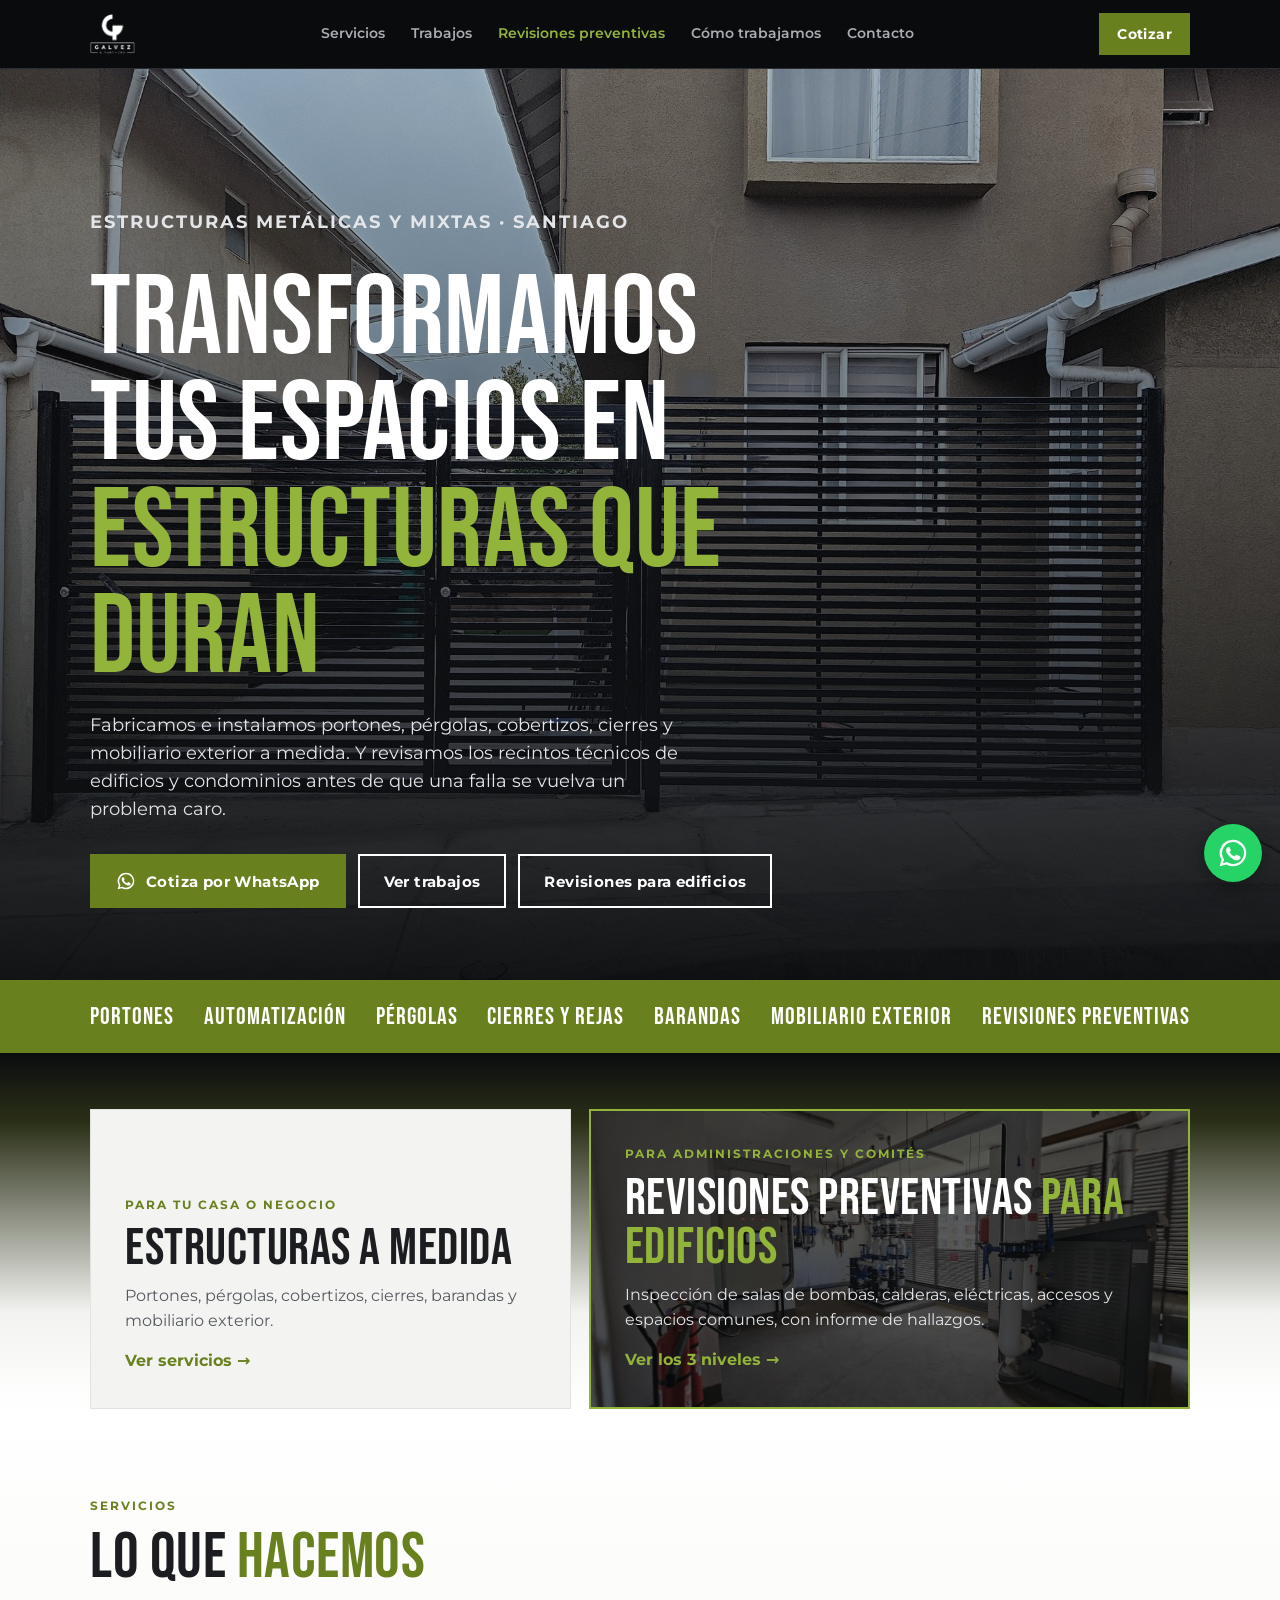
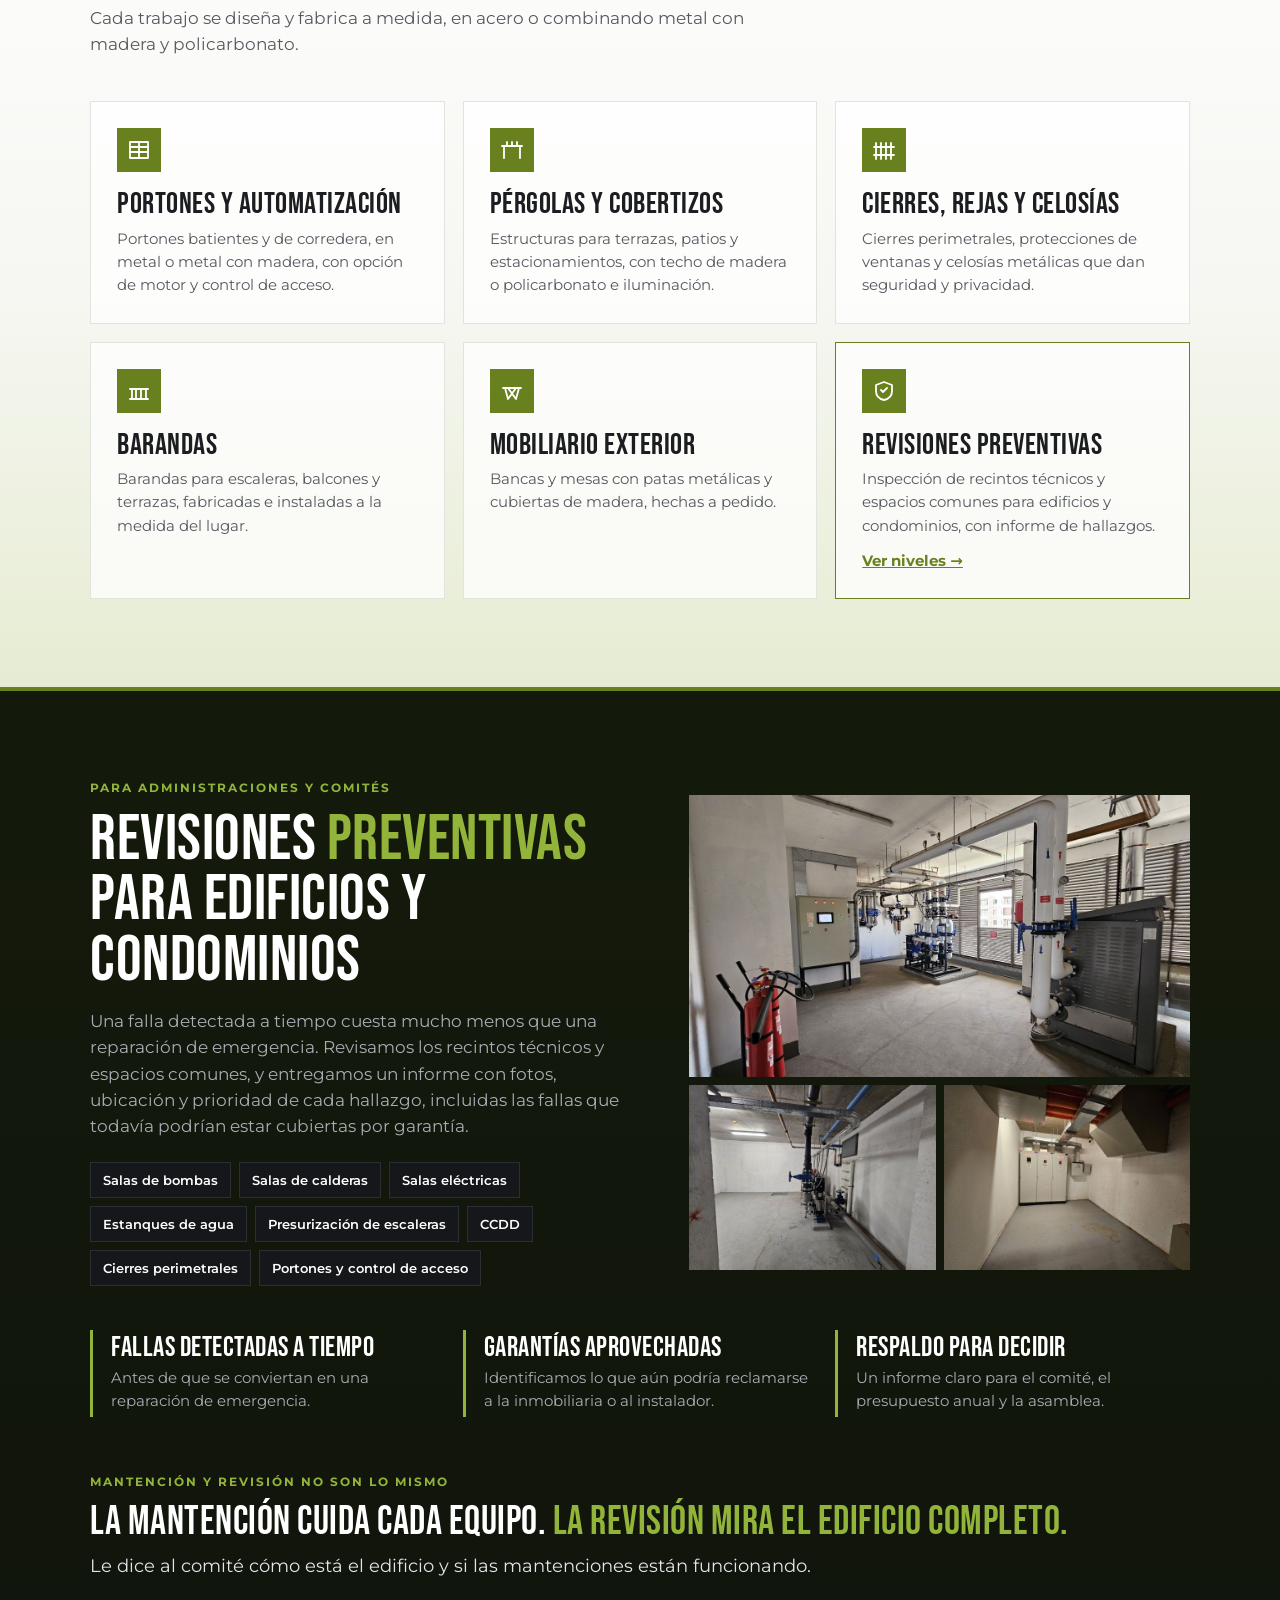
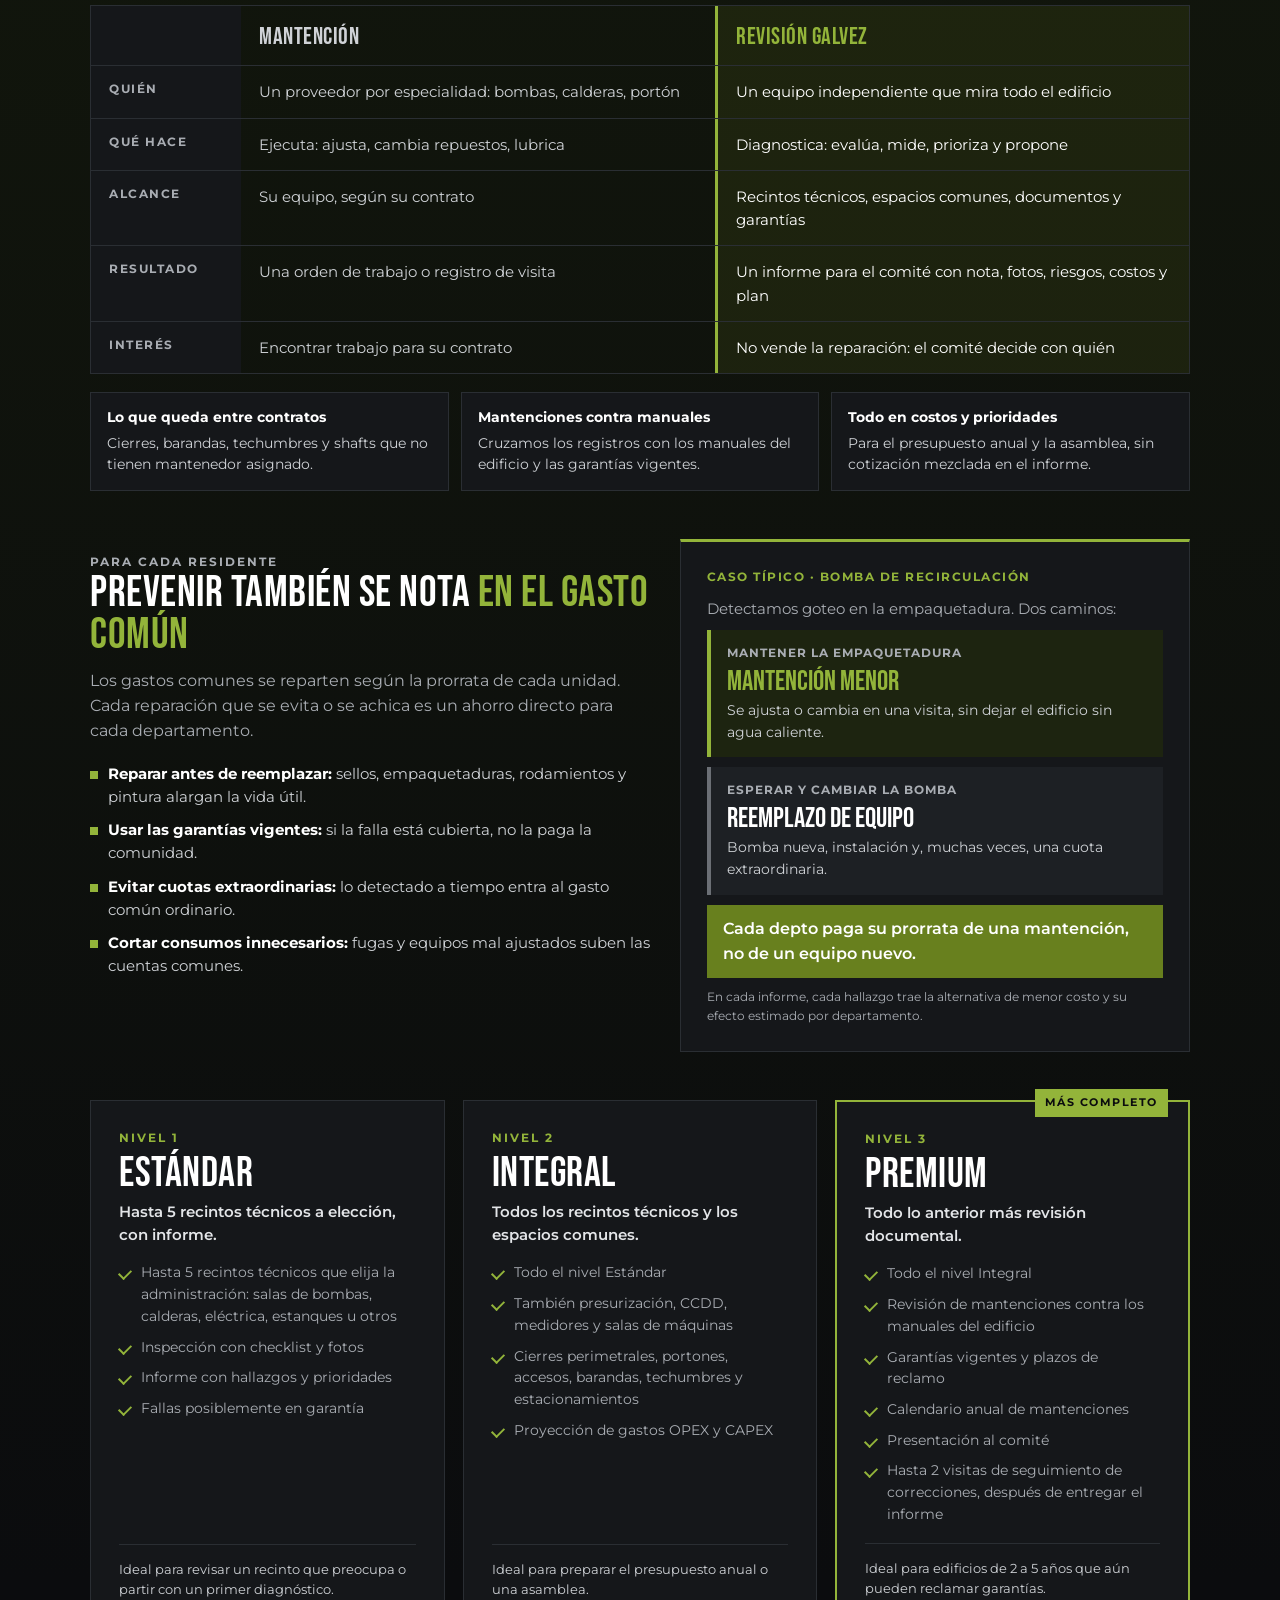
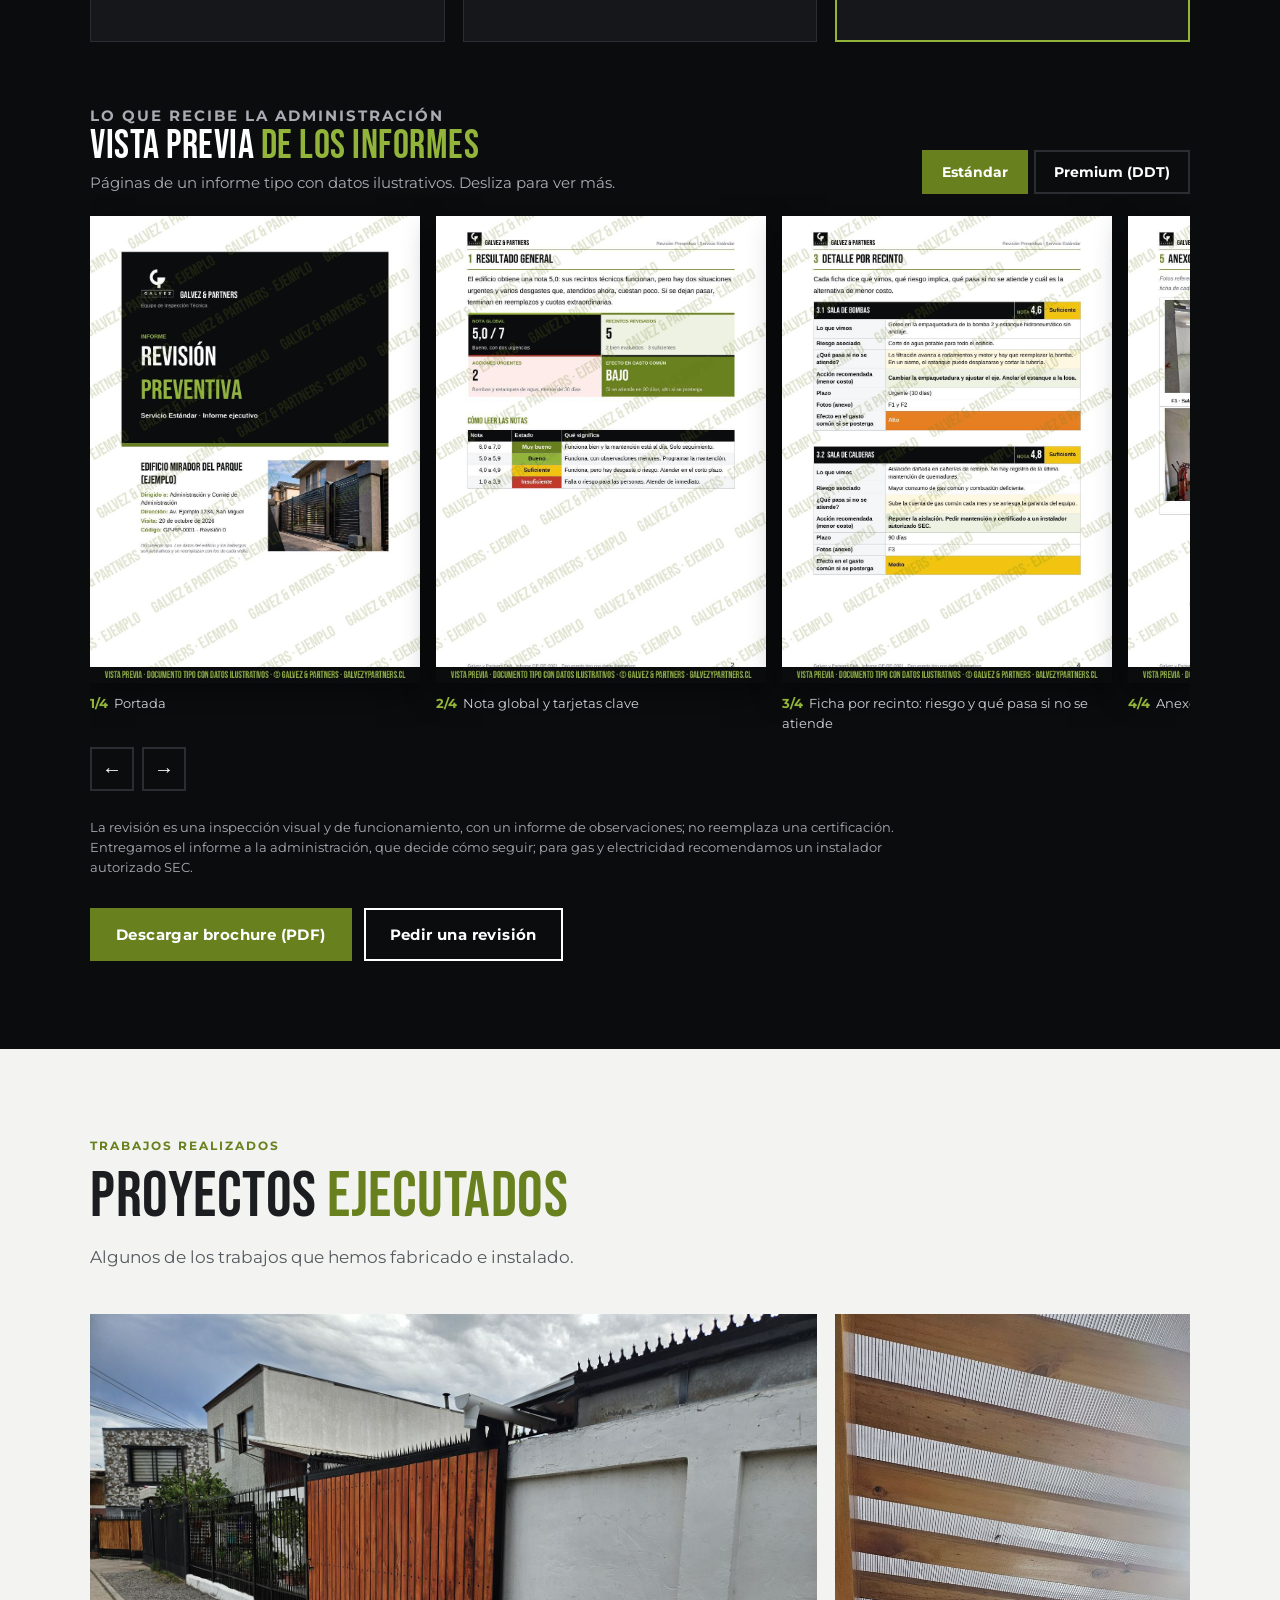
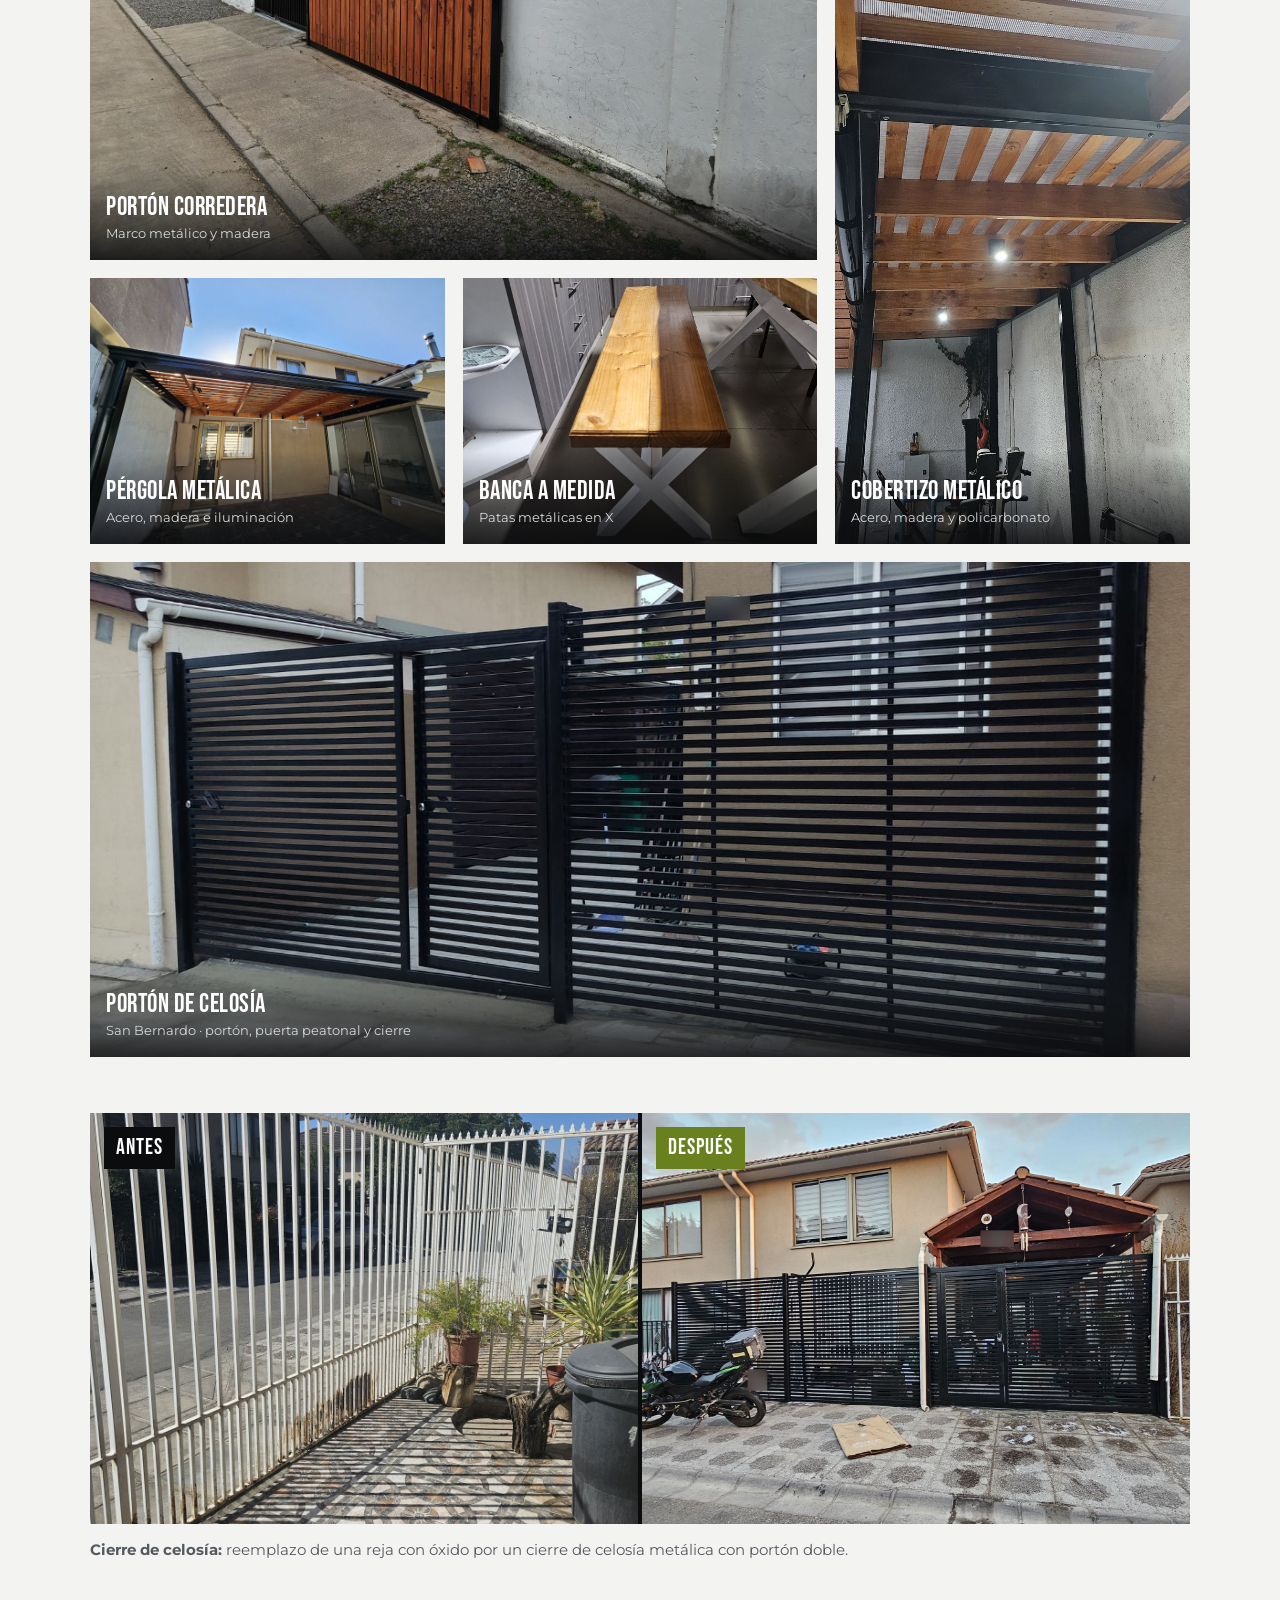
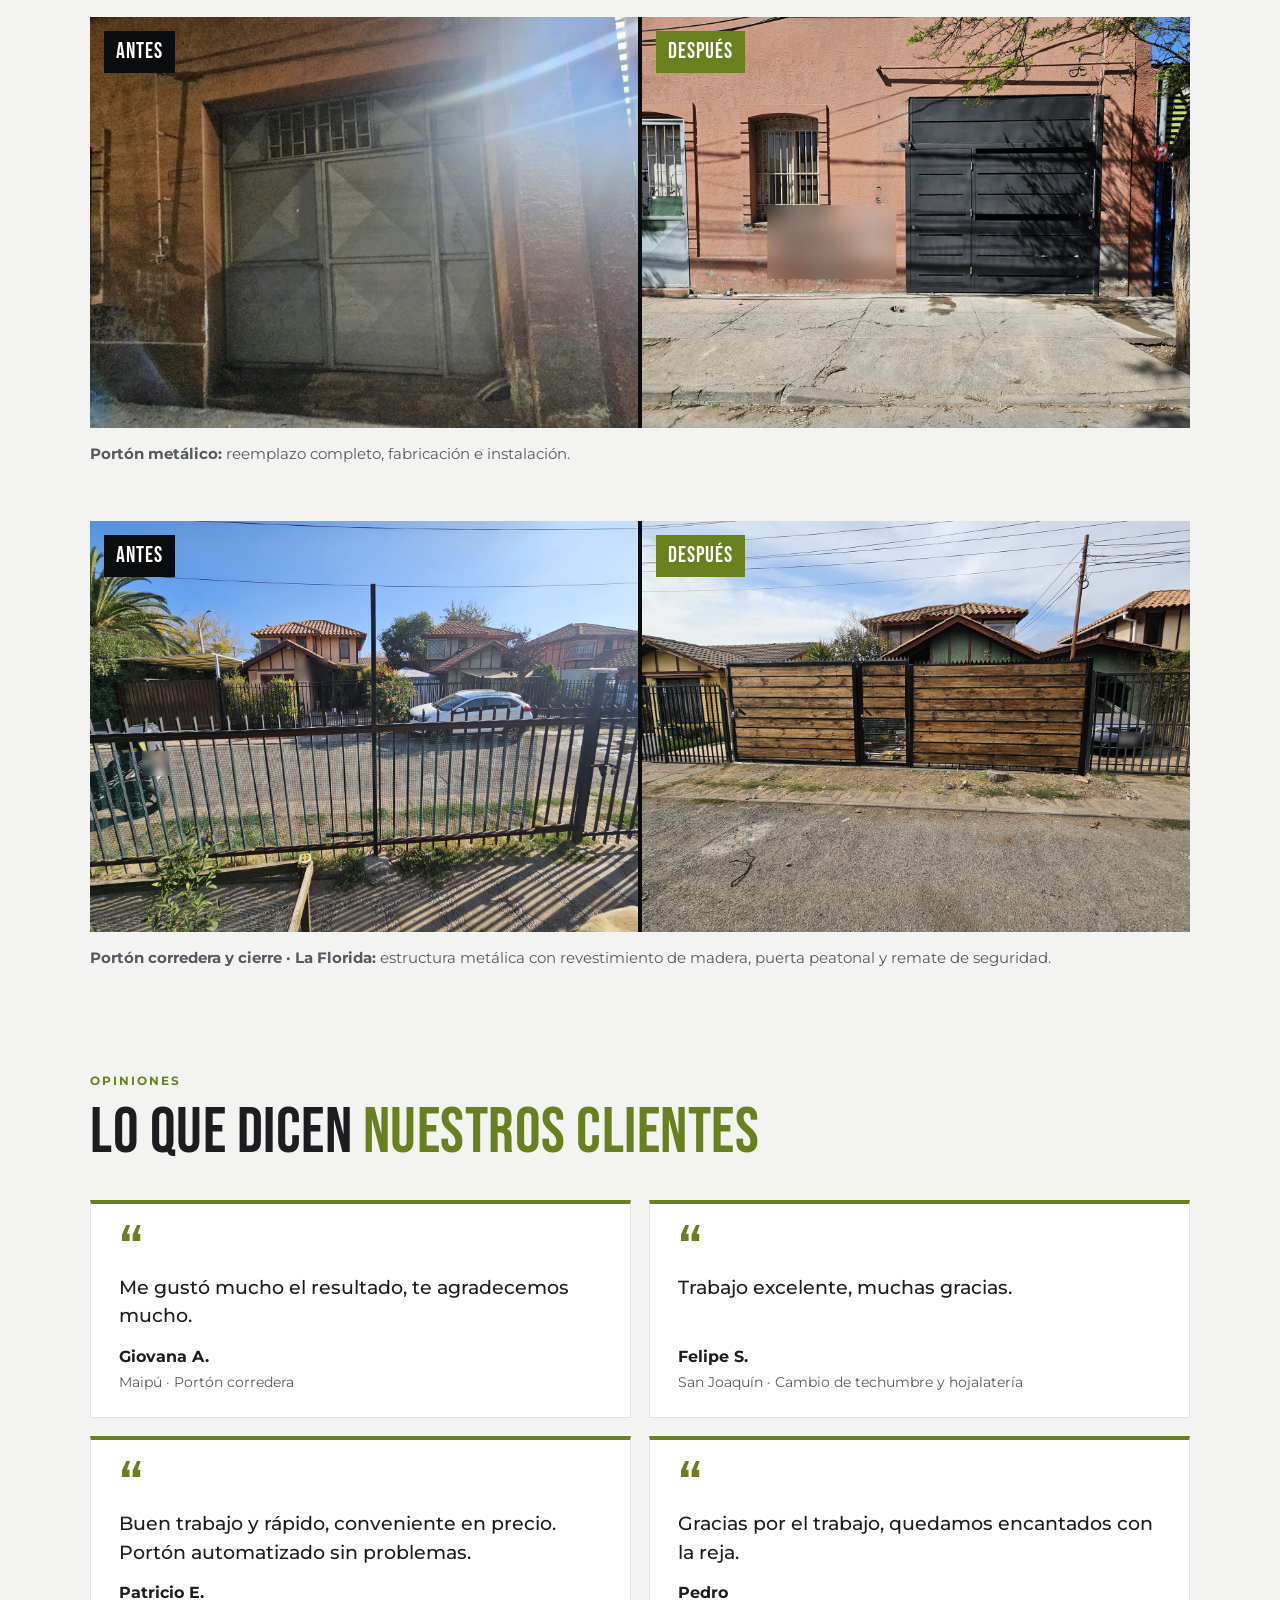
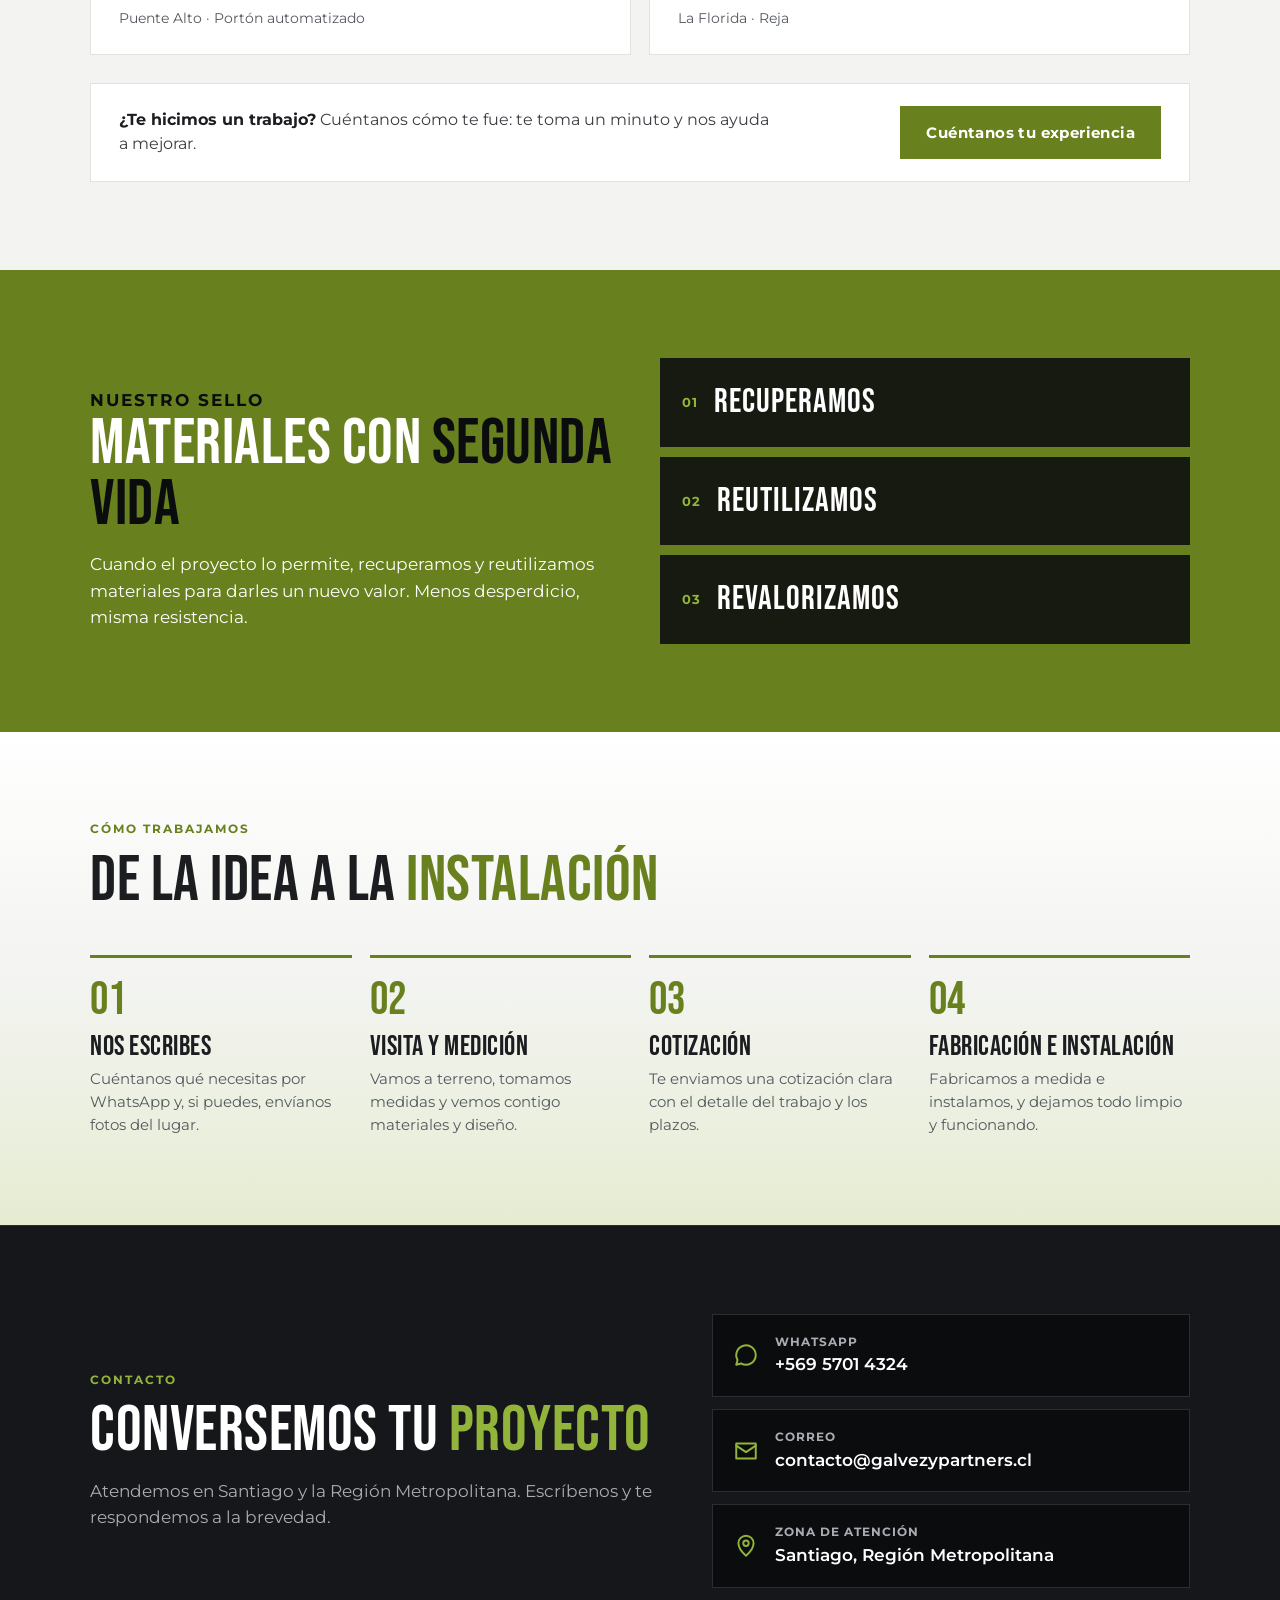
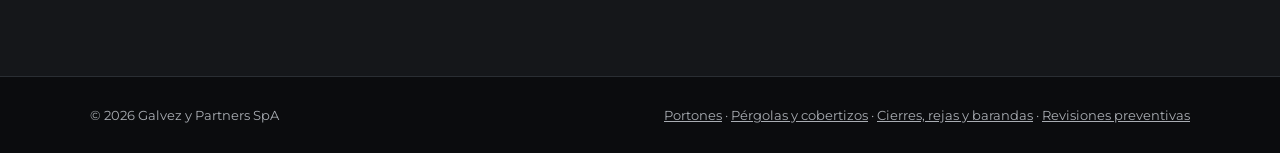
==== commit e431d70f: "Reja con óxido pasa a ser el antes del cierre de celosía Co-Authored-By: Claude Opus 5.5 <noreply@an" ====
--- a/index.html
+++ b/index.html
@@ -213,14 +213,17 @@
     <h2>Proyectos <span style="color:var(--verde)">ejecutados</span></h2>
     <p class="lead">Algunos de los trabajos que hemos fabricado e instalado.</p>
     <div class="grid gal">
-      <figure class="ancha"><img src="celosia.jpg" alt="Cierre con celosía metálica y portón doble en una casa" loading="lazy"><figcaption><b>Cierre con celosía</b><span>Celosía metálica y portón</span></figcaption></figure>
+      <figure class="ancha"><img src="porton-madera.jpg" alt="Portón de corredera con marco metálico y revestimiento de madera" loading="lazy"><figcaption><b>Portón corredera</b><span>Marco metálico y madera</span></figcaption></figure>
       <figure class="alta"><img src="cobertizo.jpg" alt="Cobertizo metálico con techo de madera e iluminación" loading="lazy"><figcaption><b>Cobertizo metálico</b><span>Acero, madera y policarbonato</span></figcaption></figure>
-      <figure class="ancha"><img src="porton-madera.jpg" alt="Portón de corredera con marco metálico y revestimiento de madera" loading="lazy"><figcaption><b>Portón corredera</b><span>Marco metálico y madera</span></figcaption></figure>
       <figure><img src="pergola.jpg" alt="Pérgola metálica con techo de madera en un patio" loading="lazy"><figcaption><b>Pérgola metálica</b><span>Acero, madera e iluminación</span></figcaption></figure>
       <figure><img src="banca.jpg" alt="Banca de madera con patas metálicas en X" loading="lazy"><figcaption><b>Banca a medida</b><span>Patas metálicas en X</span></figcaption></figure>
-      <figure><img src="reja.jpg" alt="Cierre perimetral con reja metálica blanca" loading="lazy"><figcaption><b>Cierre perimetral</b><span>Reja metálica</span></figcaption></figure>
       <figure class="full"><img src="sanbernardo-celosia.jpg" alt="Portón y cierre de celosía metálica negra en San Bernardo" loading="lazy"><figcaption><b>Portón de celosía</b><span>San Bernardo · portón, puerta peatonal y cierre</span></figcaption></figure>
     </div>
+    <div class="ad" aria-label="Antes y después de un cierre de celosía">
+      <figure><img src="reja.jpg" alt="Reja blanca antigua con óxido en la parte inferior, antes del trabajo" loading="lazy"><span class="tag">Antes</span></figure>
+      <figure><img src="celosia.jpg" alt="Cierre de celosía metálica negra y portón doble instalados" loading="lazy"><span class="tag v">Después</span></figure>
+    </div>
+    <p class="ad-txt"><b>Cierre de celosía:</b> reemplazo de una reja con óxido por un cierre de celosía metálica con portón doble.</p>
     <div class="ad" aria-label="Antes y después de un portón metálico">
       <figure><img src="porton-antes.jpg" alt="Portón antiguo deteriorado antes del trabajo" loading="lazy"><span class="tag">Antes</span></figure>
       <figure><img src="porton-despues.jpg" alt="Portón metálico nuevo instalado" loading="lazy"><span class="tag v">Después</span></figure>
